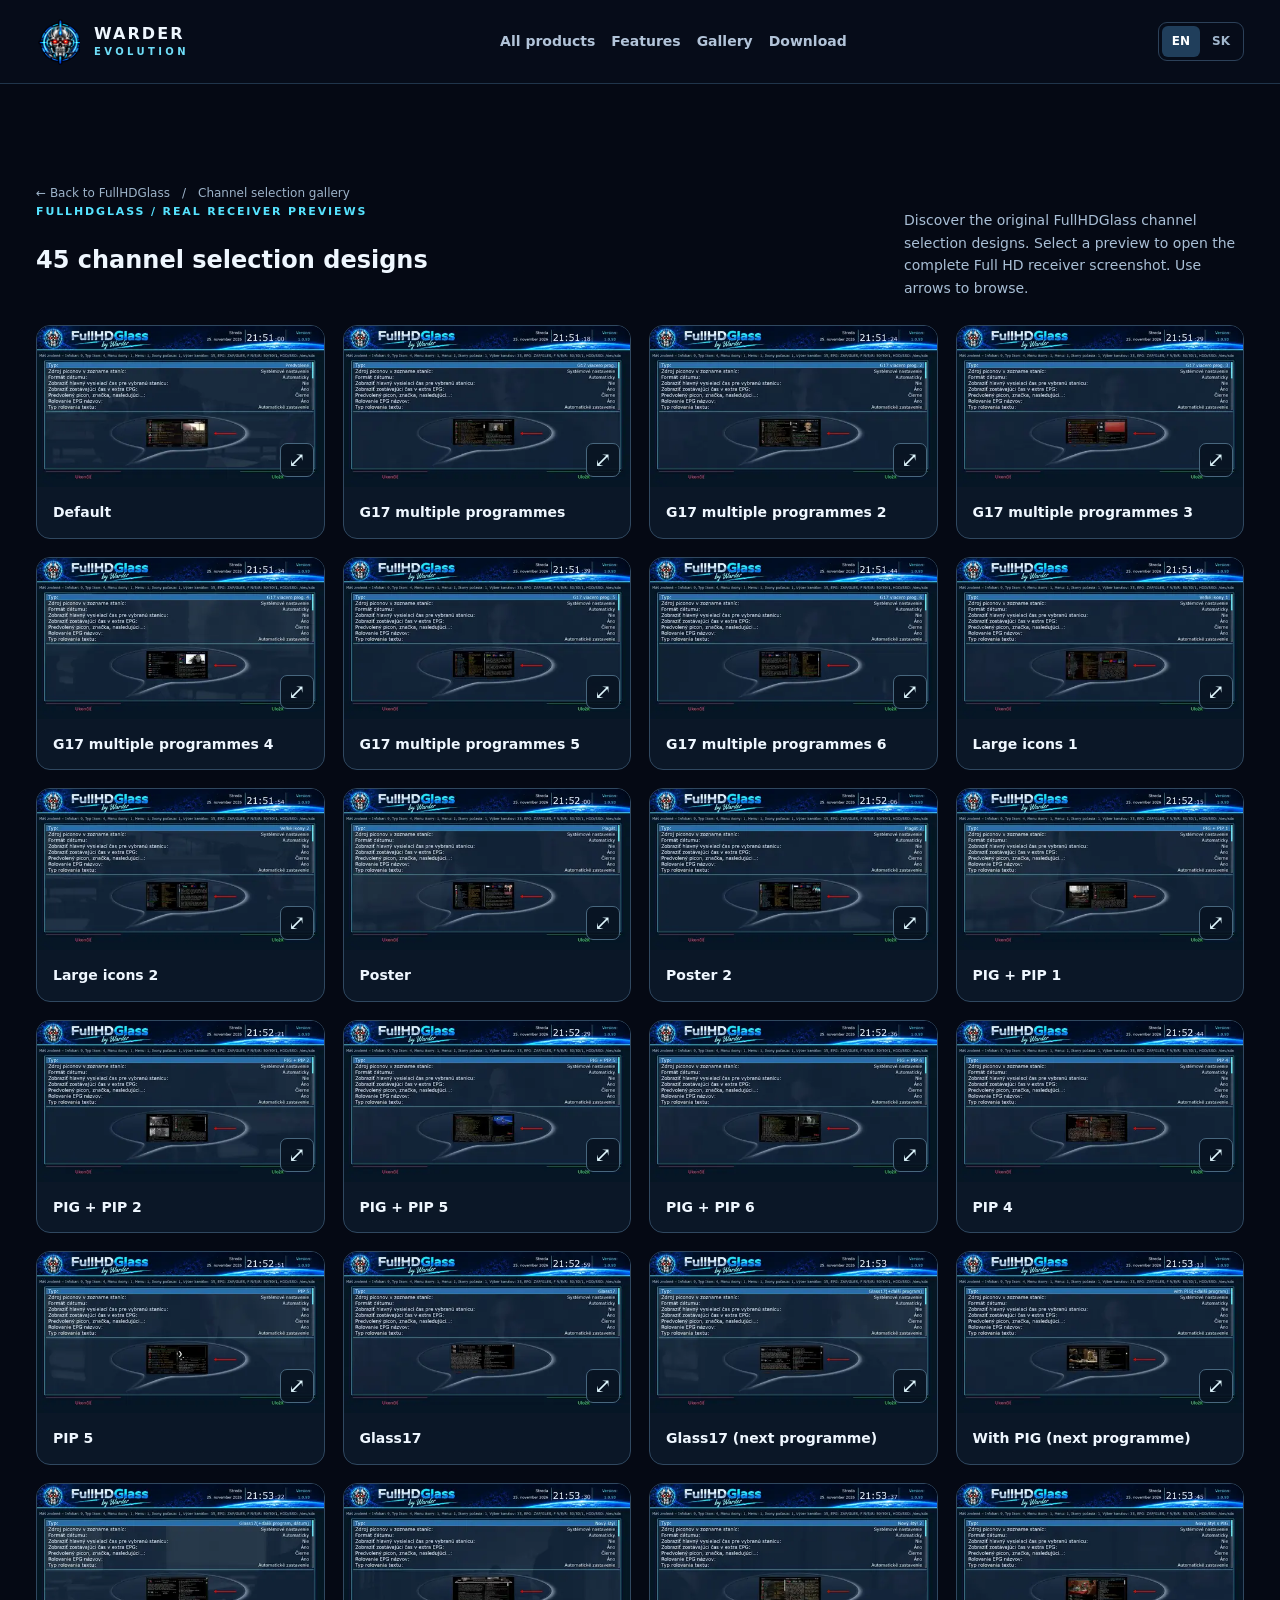
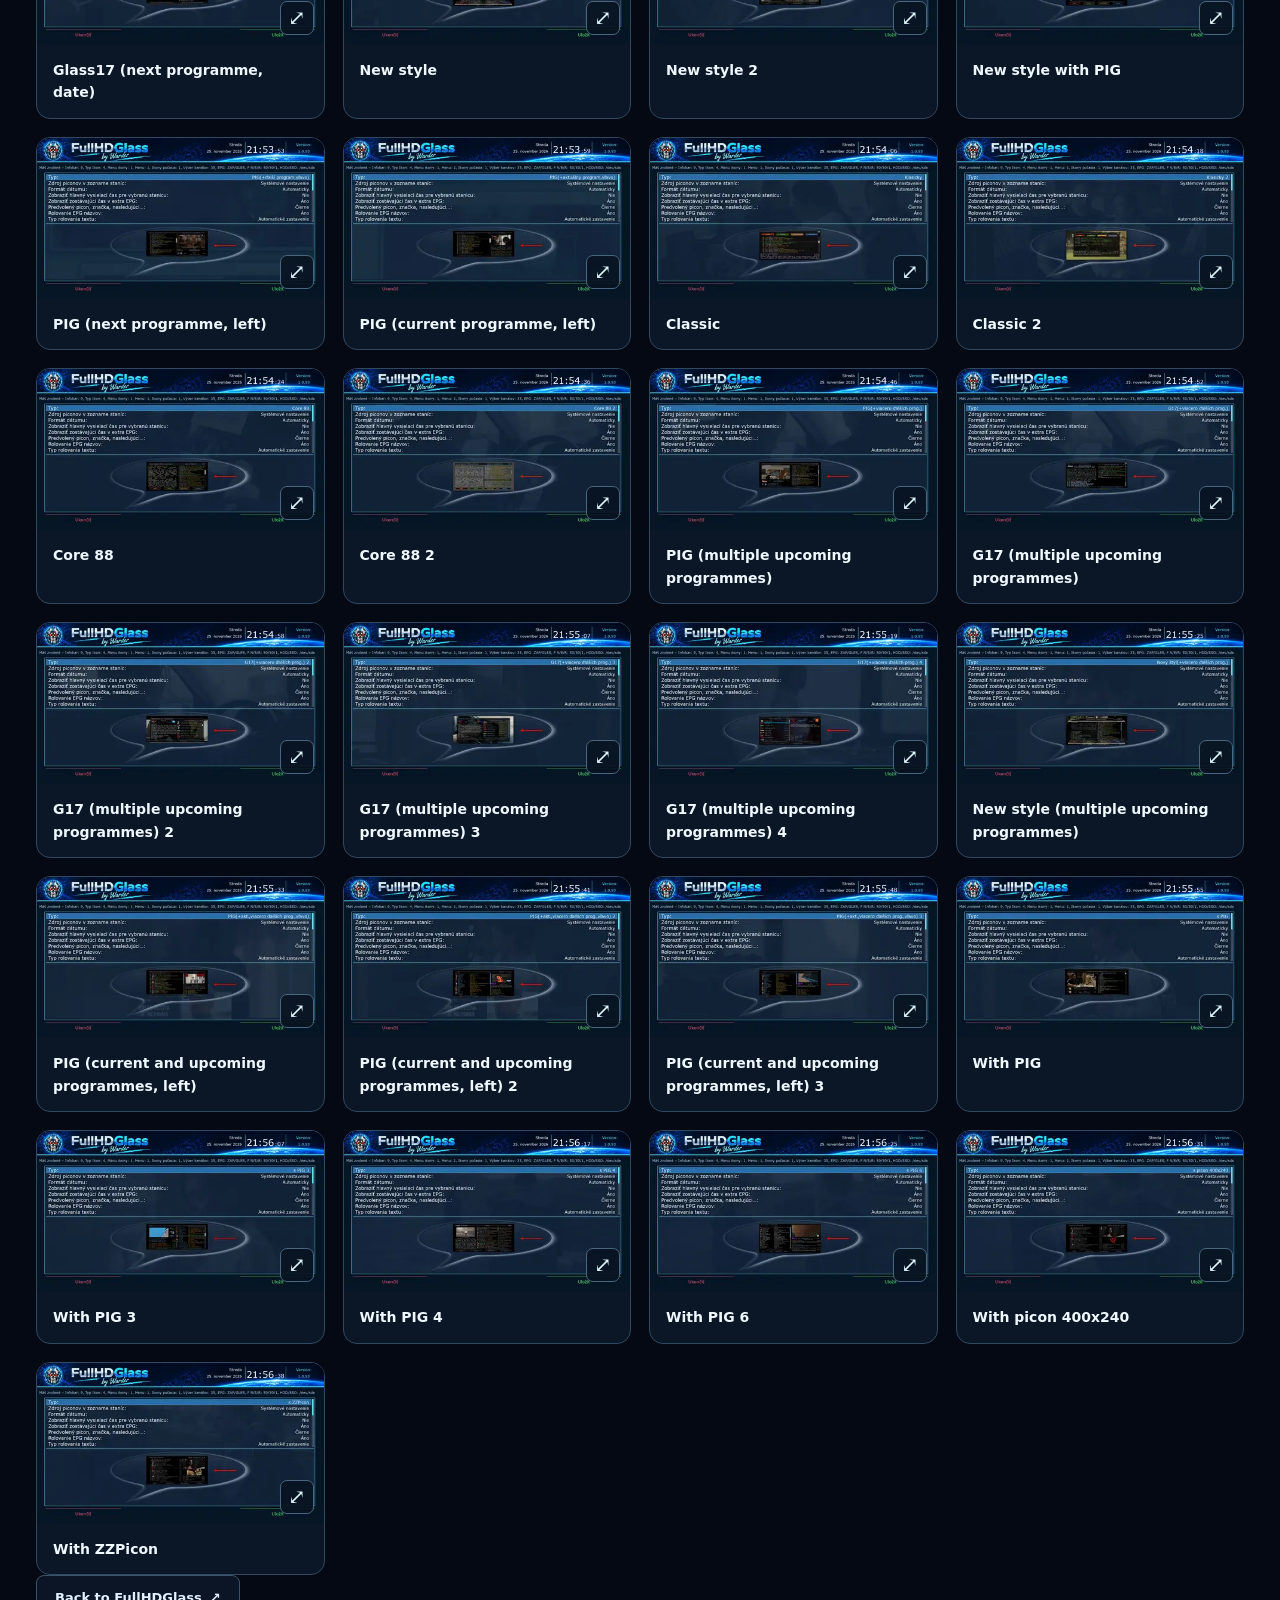
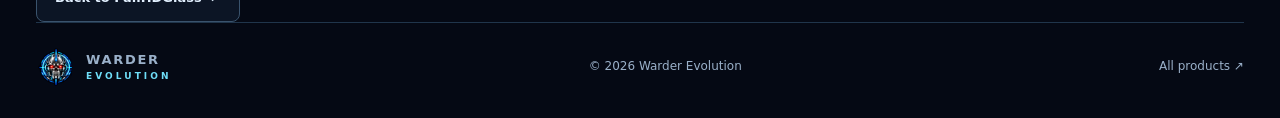
==== docs/fullhdglass-channel-selection.html @ d4b4e327 "Show 45 verified FullHDGlass channel selection designs" ====
<!doctype html>
<html lang="en" data-language="en"><head><meta charset="utf-8"><meta name="viewport" content="width=device-width,initial-scale=1"><meta name="theme-color" content="#040813"><title>FullHDGlass Channel Selection Gallery — Warder Evolution</title><meta name="description" content="Explore 45 genuine FullHDGlass channel selection previews from an Enigma2 receiver."><meta property="og:title" content="FullHDGlass Channel Selection Gallery — Warder Evolution"><meta property="og:description" content="45 authentic FullHDGlass channel selection previews."><meta property="og:url" content="https://warder-evolution.eu/fullhdglass-channel-selection.html"><link rel="canonical" href="https://warder-evolution.eu/fullhdglass-channel-selection.html"><link rel="icon" href="portal-art/skull.png"><link rel="stylesheet" href="portal.css"><script src="portal.js" defer></script></head>
<body class="product-detail detail-glass" style="--detail-accent:#56e3ff;--detail-aura:#144d80"><a href="#main" class="skip"><span class="en" lang="en">Skip to content</span><span class="sk" lang="sk">Preskočiť na obsah</span></a><header><nav class="shell nav" aria-label="Main navigation"><a class="brand" href="index.html"><img src="portal-art/skull.png" width="46" height="46" alt=""><span>WARDER<b>EVOLUTION</b></span></a><div class="nav-links"><a href="index.html#products"><span class="en" lang="en">All products</span><span class="sk" lang="sk">Všetky produkty</span></a><a href="fullhdglass.html#features"><span class="en" lang="en">Features</span><span class="sk" lang="sk">Funkcie</span></a><a href="fullhdglass.html#screenshots"><span class="en" lang="en">Gallery</span><span class="sk" lang="sk">Galéria</span></a><a href="fullhdglass.html#download"><span class="en" lang="en">Download</span><span class="sk" lang="sk">Stiahnutie</span></a></div><div class="languages" role="group" aria-label="Language"><button data-lang="en" aria-pressed="true">EN</button><button data-lang="sk" aria-pressed="false">SK</button></div></nav></header>
<main id="main"><section class="shell detail-section screenshot-section" id="channel-selection"><div class="crumb"><a href="fullhdglass.html#screenshots">← <span class="en" lang="en">Back to FullHDGlass</span><span class="sk" lang="sk">Späť na FullHDGlass</span></a><span> / </span><span class="en" lang="en">Channel selection gallery</span><span class="sk" lang="sk">Galéria výberu kanálov</span></div><div class="section-heading"><div><div class="eyebrow"><span class="en" lang="en">FULLHDGLASS / REAL RECEIVER PREVIEWS</span><span class="sk" lang="sk">FULLHDGLASS / SKUTOČNÉ UKÁŽKY Z PRIJÍMAČA</span></div><h1><span class="en" lang="en">45 channel selection designs</span><span class="sk" lang="sk">45 variantov výberu kanálov</span></h1></div><p><span class="en" lang="en">Discover the original FullHDGlass channel selection designs. Select a preview to open the complete Full HD receiver screenshot. Use arrows to browse.</span><span class="sk" lang="sk">Objavte originálne varianty výberu kanálov FullHDGlass. Kliknutím na náhľad otvoríte celú Full HD snímku prijímača. Medzi snímkami sa pohybujte šípkami.</span></p></div><div class="screenshot-grid variant-grid">
<figure><a href="screenshots/channel-selection/01-full.webp" data-caption-en="Default" data-caption-sk="Predvolené"><img src="screenshots/channel-selection/01-thumb.webp" width="480" height="270" loading="lazy" decoding="async" alt="Default / Predvolené"><span class="shot-zoom" aria-hidden="true">⤢</span></a><figcaption><span class="en" lang="en">Default</span><span class="sk" lang="sk">Predvolené</span></figcaption></figure>
<figure><a href="screenshots/channel-selection/02-full.webp" data-caption-en="G17 multiple programmes" data-caption-sk="G17 viacero prog."><img src="screenshots/channel-selection/02-thumb.webp" width="480" height="270" loading="lazy" decoding="async" alt="G17 multiple programmes / G17 viacero prog."><span class="shot-zoom" aria-hidden="true">⤢</span></a><figcaption><span class="en" lang="en">G17 multiple programmes</span><span class="sk" lang="sk">G17 viacero prog.</span></figcaption></figure>
<figure><a href="screenshots/channel-selection/03-full.webp" data-caption-en="G17 multiple programmes 2" data-caption-sk="G17 viacero prog. 2"><img src="screenshots/channel-selection/03-thumb.webp" width="480" height="270" loading="lazy" decoding="async" alt="G17 multiple programmes 2 / G17 viacero prog. 2"><span class="shot-zoom" aria-hidden="true">⤢</span></a><figcaption><span class="en" lang="en">G17 multiple programmes 2</span><span class="sk" lang="sk">G17 viacero prog. 2</span></figcaption></figure>
<figure><a href="screenshots/channel-selection/04-full.webp" data-caption-en="G17 multiple programmes 3" data-caption-sk="G17 viacero prog. 3"><img src="screenshots/channel-selection/04-thumb.webp" width="480" height="270" loading="lazy" decoding="async" alt="G17 multiple programmes 3 / G17 viacero prog. 3"><span class="shot-zoom" aria-hidden="true">⤢</span></a><figcaption><span class="en" lang="en">G17 multiple programmes 3</span><span class="sk" lang="sk">G17 viacero prog. 3</span></figcaption></figure>
<figure><a href="screenshots/channel-selection/05-full.webp" data-caption-en="G17 multiple programmes 4" data-caption-sk="G17 viacero prog. 4"><img src="screenshots/channel-selection/05-thumb.webp" width="480" height="270" loading="lazy" decoding="async" alt="G17 multiple programmes 4 / G17 viacero prog. 4"><span class="shot-zoom" aria-hidden="true">⤢</span></a><figcaption><span class="en" lang="en">G17 multiple programmes 4</span><span class="sk" lang="sk">G17 viacero prog. 4</span></figcaption></figure>
<figure><a href="screenshots/channel-selection/06-full.webp" data-caption-en="G17 multiple programmes 5" data-caption-sk="G17 viacero prog. 5"><img src="screenshots/channel-selection/06-thumb.webp" width="480" height="270" loading="lazy" decoding="async" alt="G17 multiple programmes 5 / G17 viacero prog. 5"><span class="shot-zoom" aria-hidden="true">⤢</span></a><figcaption><span class="en" lang="en">G17 multiple programmes 5</span><span class="sk" lang="sk">G17 viacero prog. 5</span></figcaption></figure>
<figure><a href="screenshots/channel-selection/07-full.webp" data-caption-en="G17 multiple programmes 6" data-caption-sk="G17 viacero prog. 6"><img src="screenshots/channel-selection/07-thumb.webp" width="480" height="270" loading="lazy" decoding="async" alt="G17 multiple programmes 6 / G17 viacero prog. 6"><span class="shot-zoom" aria-hidden="true">⤢</span></a><figcaption><span class="en" lang="en">G17 multiple programmes 6</span><span class="sk" lang="sk">G17 viacero prog. 6</span></figcaption></figure>
<figure><a href="screenshots/channel-selection/08-full.webp" data-caption-en="Large icons 1" data-caption-sk="Veľké ikony 1"><img src="screenshots/channel-selection/08-thumb.webp" width="480" height="270" loading="lazy" decoding="async" alt="Large icons 1 / Veľké ikony 1"><span class="shot-zoom" aria-hidden="true">⤢</span></a><figcaption><span class="en" lang="en">Large icons 1</span><span class="sk" lang="sk">Veľké ikony 1</span></figcaption></figure>
<figure><a href="screenshots/channel-selection/09-full.webp" data-caption-en="Large icons 2" data-caption-sk="Veľké ikony 2"><img src="screenshots/channel-selection/09-thumb.webp" width="480" height="270" loading="lazy" decoding="async" alt="Large icons 2 / Veľké ikony 2"><span class="shot-zoom" aria-hidden="true">⤢</span></a><figcaption><span class="en" lang="en">Large icons 2</span><span class="sk" lang="sk">Veľké ikony 2</span></figcaption></figure>
<figure><a href="screenshots/channel-selection/10-full.webp" data-caption-en="Poster" data-caption-sk="Plagát"><img src="screenshots/channel-selection/10-thumb.webp" width="480" height="270" loading="lazy" decoding="async" alt="Poster / Plagát"><span class="shot-zoom" aria-hidden="true">⤢</span></a><figcaption><span class="en" lang="en">Poster</span><span class="sk" lang="sk">Plagát</span></figcaption></figure>
<figure><a href="screenshots/channel-selection/11-full.webp" data-caption-en="Poster 2" data-caption-sk="Plagát 2"><img src="screenshots/channel-selection/11-thumb.webp" width="480" height="270" loading="lazy" decoding="async" alt="Poster 2 / Plagát 2"><span class="shot-zoom" aria-hidden="true">⤢</span></a><figcaption><span class="en" lang="en">Poster 2</span><span class="sk" lang="sk">Plagát 2</span></figcaption></figure>
<figure><a href="screenshots/channel-selection/12-full.webp" data-caption-en="PIG + PIP 1" data-caption-sk="PIG + PIP 1"><img src="screenshots/channel-selection/12-thumb.webp" width="480" height="270" loading="lazy" decoding="async" alt="PIG + PIP 1 / PIG + PIP 1"><span class="shot-zoom" aria-hidden="true">⤢</span></a><figcaption><span class="en" lang="en">PIG + PIP 1</span><span class="sk" lang="sk">PIG + PIP 1</span></figcaption></figure>
<figure><a href="screenshots/channel-selection/13-full.webp" data-caption-en="PIG + PIP 2" data-caption-sk="PIG + PIP 2"><img src="screenshots/channel-selection/13-thumb.webp" width="480" height="270" loading="lazy" decoding="async" alt="PIG + PIP 2 / PIG + PIP 2"><span class="shot-zoom" aria-hidden="true">⤢</span></a><figcaption><span class="en" lang="en">PIG + PIP 2</span><span class="sk" lang="sk">PIG + PIP 2</span></figcaption></figure>
<figure><a href="screenshots/channel-selection/14-full.webp" data-caption-en="PIG + PIP 5" data-caption-sk="PIG + PIP 5"><img src="screenshots/channel-selection/14-thumb.webp" width="480" height="270" loading="lazy" decoding="async" alt="PIG + PIP 5 / PIG + PIP 5"><span class="shot-zoom" aria-hidden="true">⤢</span></a><figcaption><span class="en" lang="en">PIG + PIP 5</span><span class="sk" lang="sk">PIG + PIP 5</span></figcaption></figure>
<figure><a href="screenshots/channel-selection/15-full.webp" data-caption-en="PIG + PIP 6" data-caption-sk="PIG + PIP 6"><img src="screenshots/channel-selection/15-thumb.webp" width="480" height="270" loading="lazy" decoding="async" alt="PIG + PIP 6 / PIG + PIP 6"><span class="shot-zoom" aria-hidden="true">⤢</span></a><figcaption><span class="en" lang="en">PIG + PIP 6</span><span class="sk" lang="sk">PIG + PIP 6</span></figcaption></figure>
<figure><a href="screenshots/channel-selection/16-full.webp" data-caption-en="PIP 4" data-caption-sk="PIP 4"><img src="screenshots/channel-selection/16-thumb.webp" width="480" height="270" loading="lazy" decoding="async" alt="PIP 4 / PIP 4"><span class="shot-zoom" aria-hidden="true">⤢</span></a><figcaption><span class="en" lang="en">PIP 4</span><span class="sk" lang="sk">PIP 4</span></figcaption></figure>
<figure><a href="screenshots/channel-selection/17-full.webp" data-caption-en="PIP 5" data-caption-sk="PIP 5"><img src="screenshots/channel-selection/17-thumb.webp" width="480" height="270" loading="lazy" decoding="async" alt="PIP 5 / PIP 5"><span class="shot-zoom" aria-hidden="true">⤢</span></a><figcaption><span class="en" lang="en">PIP 5</span><span class="sk" lang="sk">PIP 5</span></figcaption></figure>
<figure><a href="screenshots/channel-selection/18-full.webp" data-caption-en="Glass17" data-caption-sk="Glass17"><img src="screenshots/channel-selection/18-thumb.webp" width="480" height="270" loading="lazy" decoding="async" alt="Glass17 / Glass17"><span class="shot-zoom" aria-hidden="true">⤢</span></a><figcaption><span class="en" lang="en">Glass17</span><span class="sk" lang="sk">Glass17</span></figcaption></figure>
<figure><a href="screenshots/channel-selection/19-full.webp" data-caption-en="Glass17 (next programme)" data-caption-sk="Glass17(+ďalší program)"><img src="screenshots/channel-selection/19-thumb.webp" width="480" height="270" loading="lazy" decoding="async" alt="Glass17 (next programme) / Glass17(+ďalší program)"><span class="shot-zoom" aria-hidden="true">⤢</span></a><figcaption><span class="en" lang="en">Glass17 (next programme)</span><span class="sk" lang="sk">Glass17(+ďalší program)</span></figcaption></figure>
<figure><a href="screenshots/channel-selection/20-full.webp" data-caption-en="With PIG (next programme)" data-caption-sk="with PIG(+ďalší program)"><img src="screenshots/channel-selection/20-thumb.webp" width="480" height="270" loading="lazy" decoding="async" alt="With PIG (next programme) / with PIG(+ďalší program)"><span class="shot-zoom" aria-hidden="true">⤢</span></a><figcaption><span class="en" lang="en">With PIG (next programme)</span><span class="sk" lang="sk">with PIG(+ďalší program)</span></figcaption></figure>
<figure><a href="screenshots/channel-selection/21-full.webp" data-caption-en="Glass17 (next programme, date)" data-caption-sk="Glass17(+ďalší program, dátum)"><img src="screenshots/channel-selection/21-thumb.webp" width="480" height="270" loading="lazy" decoding="async" alt="Glass17 (next programme, date) / Glass17(+ďalší program, dátum)"><span class="shot-zoom" aria-hidden="true">⤢</span></a><figcaption><span class="en" lang="en">Glass17 (next programme, date)</span><span class="sk" lang="sk">Glass17(+ďalší program, dátum)</span></figcaption></figure>
<figure><a href="screenshots/channel-selection/22-full.webp" data-caption-en="New style" data-caption-sk="Nový štýl"><img src="screenshots/channel-selection/22-thumb.webp" width="480" height="270" loading="lazy" decoding="async" alt="New style / Nový štýl"><span class="shot-zoom" aria-hidden="true">⤢</span></a><figcaption><span class="en" lang="en">New style</span><span class="sk" lang="sk">Nový štýl</span></figcaption></figure>
<figure><a href="screenshots/channel-selection/23-full.webp" data-caption-en="New style 2" data-caption-sk="Nový štýl 2"><img src="screenshots/channel-selection/23-thumb.webp" width="480" height="270" loading="lazy" decoding="async" alt="New style 2 / Nový štýl 2"><span class="shot-zoom" aria-hidden="true">⤢</span></a><figcaption><span class="en" lang="en">New style 2</span><span class="sk" lang="sk">Nový štýl 2</span></figcaption></figure>
<figure><a href="screenshots/channel-selection/24-full.webp" data-caption-en="New style with PIG" data-caption-sk="Nový štýl s PIG"><img src="screenshots/channel-selection/24-thumb.webp" width="480" height="270" loading="lazy" decoding="async" alt="New style with PIG / Nový štýl s PIG"><span class="shot-zoom" aria-hidden="true">⤢</span></a><figcaption><span class="en" lang="en">New style with PIG</span><span class="sk" lang="sk">Nový štýl s PIG</span></figcaption></figure>
<figure><a href="screenshots/channel-selection/25-full.webp" data-caption-en="PIG (next programme, left)" data-caption-sk="PIG(+ďalší program,vľavo)"><img src="screenshots/channel-selection/25-thumb.webp" width="480" height="270" loading="lazy" decoding="async" alt="PIG (next programme, left) / PIG(+ďalší program,vľavo)"><span class="shot-zoom" aria-hidden="true">⤢</span></a><figcaption><span class="en" lang="en">PIG (next programme, left)</span><span class="sk" lang="sk">PIG(+ďalší program,vľavo)</span></figcaption></figure>
<figure><a href="screenshots/channel-selection/26-full.webp" data-caption-en="PIG (current programme, left)" data-caption-sk="PIG(+aktuálny program,vľavo)"><img src="screenshots/channel-selection/26-thumb.webp" width="480" height="270" loading="lazy" decoding="async" alt="PIG (current programme, left) / PIG(+aktuálny program,vľavo)"><span class="shot-zoom" aria-hidden="true">⤢</span></a><figcaption><span class="en" lang="en">PIG (current programme, left)</span><span class="sk" lang="sk">PIG(+aktuálny program,vľavo)</span></figcaption></figure>
<figure><a href="screenshots/channel-selection/27-full.webp" data-caption-en="Classic" data-caption-sk="Klasicky"><img src="screenshots/channel-selection/27-thumb.webp" width="480" height="270" loading="lazy" decoding="async" alt="Classic / Klasicky"><span class="shot-zoom" aria-hidden="true">⤢</span></a><figcaption><span class="en" lang="en">Classic</span><span class="sk" lang="sk">Klasicky</span></figcaption></figure>
<figure><a href="screenshots/channel-selection/28-full.webp" data-caption-en="Classic 2" data-caption-sk="Klasicky 2"><img src="screenshots/channel-selection/28-thumb.webp" width="480" height="270" loading="lazy" decoding="async" alt="Classic 2 / Klasicky 2"><span class="shot-zoom" aria-hidden="true">⤢</span></a><figcaption><span class="en" lang="en">Classic 2</span><span class="sk" lang="sk">Klasicky 2</span></figcaption></figure>
<figure><a href="screenshots/channel-selection/29-full.webp" data-caption-en="Core 88" data-caption-sk="Core 88"><img src="screenshots/channel-selection/29-thumb.webp" width="480" height="270" loading="lazy" decoding="async" alt="Core 88 / Core 88"><span class="shot-zoom" aria-hidden="true">⤢</span></a><figcaption><span class="en" lang="en">Core 88</span><span class="sk" lang="sk">Core 88</span></figcaption></figure>
<figure><a href="screenshots/channel-selection/30-full.webp" data-caption-en="Core 88 2" data-caption-sk="Core 88 2"><img src="screenshots/channel-selection/30-thumb.webp" width="480" height="270" loading="lazy" decoding="async" alt="Core 88 2 / Core 88 2"><span class="shot-zoom" aria-hidden="true">⤢</span></a><figcaption><span class="en" lang="en">Core 88 2</span><span class="sk" lang="sk">Core 88 2</span></figcaption></figure>
<figure><a href="screenshots/channel-selection/31-full.webp" data-caption-en="PIG (multiple upcoming programmes)" data-caption-sk="PIG(+viacero ďalších prog.)"><img src="screenshots/channel-selection/31-thumb.webp" width="480" height="270" loading="lazy" decoding="async" alt="PIG (multiple upcoming programmes) / PIG(+viacero ďalších prog.)"><span class="shot-zoom" aria-hidden="true">⤢</span></a><figcaption><span class="en" lang="en">PIG (multiple upcoming programmes)</span><span class="sk" lang="sk">PIG(+viacero ďalších prog.)</span></figcaption></figure>
<figure><a href="screenshots/channel-selection/32-full.webp" data-caption-en="G17 (multiple upcoming programmes)" data-caption-sk="G17(+viacero ďalších prog.)"><img src="screenshots/channel-selection/32-thumb.webp" width="480" height="270" loading="lazy" decoding="async" alt="G17 (multiple upcoming programmes) / G17(+viacero ďalších prog.)"><span class="shot-zoom" aria-hidden="true">⤢</span></a><figcaption><span class="en" lang="en">G17 (multiple upcoming programmes)</span><span class="sk" lang="sk">G17(+viacero ďalších prog.)</span></figcaption></figure>
<figure><a href="screenshots/channel-selection/33-full.webp" data-caption-en="G17 (multiple upcoming programmes) 2" data-caption-sk="G17(+viacero ďalších prog.) 2"><img src="screenshots/channel-selection/33-thumb.webp" width="480" height="270" loading="lazy" decoding="async" alt="G17 (multiple upcoming programmes) 2 / G17(+viacero ďalších prog.) 2"><span class="shot-zoom" aria-hidden="true">⤢</span></a><figcaption><span class="en" lang="en">G17 (multiple upcoming programmes) 2</span><span class="sk" lang="sk">G17(+viacero ďalších prog.) 2</span></figcaption></figure>
<figure><a href="screenshots/channel-selection/34-full.webp" data-caption-en="G17 (multiple upcoming programmes) 3" data-caption-sk="G17(+viacero ďalších prog.) 3"><img src="screenshots/channel-selection/34-thumb.webp" width="480" height="270" loading="lazy" decoding="async" alt="G17 (multiple upcoming programmes) 3 / G17(+viacero ďalších prog.) 3"><span class="shot-zoom" aria-hidden="true">⤢</span></a><figcaption><span class="en" lang="en">G17 (multiple upcoming programmes) 3</span><span class="sk" lang="sk">G17(+viacero ďalších prog.) 3</span></figcaption></figure>
<figure><a href="screenshots/channel-selection/35-full.webp" data-caption-en="G17 (multiple upcoming programmes) 4" data-caption-sk="G17(+viacero ďalších prog.) 4"><img src="screenshots/channel-selection/35-thumb.webp" width="480" height="270" loading="lazy" decoding="async" alt="G17 (multiple upcoming programmes) 4 / G17(+viacero ďalších prog.) 4"><span class="shot-zoom" aria-hidden="true">⤢</span></a><figcaption><span class="en" lang="en">G17 (multiple upcoming programmes) 4</span><span class="sk" lang="sk">G17(+viacero ďalších prog.) 4</span></figcaption></figure>
<figure><a href="screenshots/channel-selection/36-full.webp" data-caption-en="New style (multiple upcoming programmes)" data-caption-sk="Nový štýl(+viacero ďalších prog.)"><img src="screenshots/channel-selection/36-thumb.webp" width="480" height="270" loading="lazy" decoding="async" alt="New style (multiple upcoming programmes) / Nový štýl(+viacero ďalších prog.)"><span class="shot-zoom" aria-hidden="true">⤢</span></a><figcaption><span class="en" lang="en">New style (multiple upcoming programmes)</span><span class="sk" lang="sk">Nový štýl(+viacero ďalších prog.)</span></figcaption></figure>
<figure><a href="screenshots/channel-selection/37-full.webp" data-caption-en="PIG (current and upcoming programmes, left)" data-caption-sk="PIG(+akt.,viacero ďalších prog.,vľavo)"><img src="screenshots/channel-selection/37-thumb.webp" width="480" height="270" loading="lazy" decoding="async" alt="PIG (current and upcoming programmes, left) / PIG(+akt.,viacero ďalších prog.,vľavo)"><span class="shot-zoom" aria-hidden="true">⤢</span></a><figcaption><span class="en" lang="en">PIG (current and upcoming programmes, left)</span><span class="sk" lang="sk">PIG(+akt.,viacero ďalších prog.,vľavo)</span></figcaption></figure>
<figure><a href="screenshots/channel-selection/38-full.webp" data-caption-en="PIG (current and upcoming programmes, left) 2" data-caption-sk="PIG(+akt.,viacero ďalších prog.,vľavo) 2"><img src="screenshots/channel-selection/38-thumb.webp" width="480" height="270" loading="lazy" decoding="async" alt="PIG (current and upcoming programmes, left) 2 / PIG(+akt.,viacero ďalších prog.,vľavo) 2"><span class="shot-zoom" aria-hidden="true">⤢</span></a><figcaption><span class="en" lang="en">PIG (current and upcoming programmes, left) 2</span><span class="sk" lang="sk">PIG(+akt.,viacero ďalších prog.,vľavo) 2</span></figcaption></figure>
<figure><a href="screenshots/channel-selection/39-full.webp" data-caption-en="PIG (current and upcoming programmes, left) 3" data-caption-sk="PIG(+akt.,viacero ďalších prog.,vľavo) 3"><img src="screenshots/channel-selection/39-thumb.webp" width="480" height="270" loading="lazy" decoding="async" alt="PIG (current and upcoming programmes, left) 3 / PIG(+akt.,viacero ďalších prog.,vľavo) 3"><span class="shot-zoom" aria-hidden="true">⤢</span></a><figcaption><span class="en" lang="en">PIG (current and upcoming programmes, left) 3</span><span class="sk" lang="sk">PIG(+akt.,viacero ďalších prog.,vľavo) 3</span></figcaption></figure>
<figure><a href="screenshots/channel-selection/40-full.webp" data-caption-en="With PIG" data-caption-sk="s PIG"><img src="screenshots/channel-selection/40-thumb.webp" width="480" height="270" loading="lazy" decoding="async" alt="With PIG / s PIG"><span class="shot-zoom" aria-hidden="true">⤢</span></a><figcaption><span class="en" lang="en">With PIG</span><span class="sk" lang="sk">s PIG</span></figcaption></figure>
<figure><a href="screenshots/channel-selection/42-full.webp" data-caption-en="With PIG 3" data-caption-sk="s PIG 3"><img src="screenshots/channel-selection/42-thumb.webp" width="480" height="270" loading="lazy" decoding="async" alt="With PIG 3 / s PIG 3"><span class="shot-zoom" aria-hidden="true">⤢</span></a><figcaption><span class="en" lang="en">With PIG 3</span><span class="sk" lang="sk">s PIG 3</span></figcaption></figure>
<figure><a href="screenshots/channel-selection/43-full.webp" data-caption-en="With PIG 4" data-caption-sk="s PIG 4"><img src="screenshots/channel-selection/43-thumb.webp" width="480" height="270" loading="lazy" decoding="async" alt="With PIG 4 / s PIG 4"><span class="shot-zoom" aria-hidden="true">⤢</span></a><figcaption><span class="en" lang="en">With PIG 4</span><span class="sk" lang="sk">s PIG 4</span></figcaption></figure>
<figure><a href="screenshots/channel-selection/44-full.webp" data-caption-en="With PIG 6" data-caption-sk="s PIG 6"><img src="screenshots/channel-selection/44-thumb.webp" width="480" height="270" loading="lazy" decoding="async" alt="With PIG 6 / s PIG 6"><span class="shot-zoom" aria-hidden="true">⤢</span></a><figcaption><span class="en" lang="en">With PIG 6</span><span class="sk" lang="sk">s PIG 6</span></figcaption></figure>
<figure><a href="screenshots/channel-selection/45-full.webp" data-caption-en="With picon 400x240" data-caption-sk="s picon 400x240"><img src="screenshots/channel-selection/45-thumb.webp" width="480" height="270" loading="lazy" decoding="async" alt="With picon 400x240 / s picon 400x240"><span class="shot-zoom" aria-hidden="true">⤢</span></a><figcaption><span class="en" lang="en">With picon 400x240</span><span class="sk" lang="sk">s picon 400x240</span></figcaption></figure>
<figure><a href="screenshots/channel-selection/46-full.webp" data-caption-en="With ZZPicon" data-caption-sk="s ZZPicon"><img src="screenshots/channel-selection/46-thumb.webp" width="480" height="270" loading="lazy" decoding="async" alt="With ZZPicon / s ZZPicon"><span class="shot-zoom" aria-hidden="true">⤢</span></a><figcaption><span class="en" lang="en">With ZZPicon</span><span class="sk" lang="sk">s ZZPicon</span></figcaption></figure>
</div><div class="actions"><a class="btn ghost" href="fullhdglass.html#screenshots"><span class="en" lang="en">Back to FullHDGlass</span><span class="sk" lang="sk">Späť na FullHDGlass</span> ↗</a></div></section></main><footer class="shell footer"><a class="brand" href="index.html"><img src="portal-art/skull.png" width="46" height="46" alt=""><span>WARDER<b>EVOLUTION</b></span></a><span>© 2026 Warder Evolution</span><a href="index.html#products"><span class="en" lang="en">All products</span><span class="sk" lang="sk">Všetky produkty</span> ↗</a></footer></body></html>
---- docs/portal.css ----
:root{color-scheme:dark;--bg:#050914;--fg:#eff7ff;--muted:#a9bfd6;--line:#253d58;--cyan:#52e7ff;--max:1250px}*{box-sizing:border-box}html{scroll-behavior:smooth;scroll-padding-top:32px}html[data-language=en] .sk,html[data-language=sk] .en{display:none!important}body{margin:0;background:#050914;color:var(--fg);font-family:system-ui,-apple-system,"Segoe UI",sans-serif;line-height:1.6}a{text-decoration:none;color:inherit}button{font:inherit;cursor:pointer}a:focus-visible,button:focus-visible{outline:3px solid #7df3ff;outline-offset:5px}.shell{width:min(var(--max),calc(100% - 72px));margin:auto}.skip{position:absolute;top:-100px;left:15px;background:#7df3ff;color:#031225;padding:10px;z-index:20}.skip:focus{top:10px}header{border-bottom:1px solid #20354b;background:#060c19}.nav{height:83px;display:flex;align-items:center;justify-content:space-between;gap:22px}.brand{display:flex;align-items:center;gap:12px;font-size:16px;font-weight:900;letter-spacing:.13em;line-height:1.07;white-space:nowrap}.brand img{width:46px;height:46px;object-fit:contain;border-radius:50%}.brand b{display:block;font-size:10px;letter-spacing:.34em;color:#6fdef8;margin-top:5px}.nav-links{display:flex;gap:30px;align-items:center;color:#b2c4d9;font-size:14px;font-weight:650}.nav-links a:hover,.details a:hover{color:var(--cyan)}.languages{border:1px solid #2c4159;display:flex;padding:3px;border-radius:9px;gap:2px}.languages button{border:0;background:transparent;color:#a0b6cc;padding:6px 10px;font-weight:750;font-size:12px;border-radius:6px}.languages button[aria-pressed=true]{color:white;background:#203e5b}.hero{position:relative;overflow:hidden;isolation:isolate;background:radial-gradient(ellipse at 77% 42%,#104268 0%,#0a1d33 31%,#050914 70%)}.hero:before{content:"";position:absolute;inset:0;z-index:-1;opacity:.45;background-image:radial-gradient(circle,#b3eeff 0 1px,transparent 1.7px),radial-gradient(circle,#3bb4ff 0 1px,transparent 1.5px),linear-gradient(110deg,transparent 47%,#2aa4ff18 49%,transparent 52%);background-size:103px 113px,157px 167px,100% 100%;background-position:25px 10px,71px 61px,0 0;mask-image:linear-gradient(90deg,transparent,#000)}.hero-inner{min-height:620px;display:grid;grid-template-columns:1.13fr .87fr;align-items:center;gap:32px;padding-block:65px 90px}.eyebrow{font-size:11px;letter-spacing:.17em;color:#9ec6df;font-weight:800;display:flex;align-items:center;gap:9px}.eyebrow i,.status i{display:inline-block;background:#68f5e1;width:8px;height:8px;border-radius:50%;box-shadow:0 0 16px #68f5e1}.hero h1{font-size:clamp(3.2rem,7.3vw,7.1rem);font-weight:950;line-height:.96;letter-spacing:-.075em;margin:25px 0;background:linear-gradient(#fff 8%,#afc9df 40%,#f8fdff 54%,#7d95af 85%);color:#e7f1ff;background-clip:text;-webkit-background-clip:text;-webkit-text-fill-color:transparent}.hero h1 span{background:linear-gradient(110deg,#f0fdff 0%,#5eeaff 30%,#389dff 65%,#a0dfff 100%);background-clip:text;-webkit-background-clip:text;-webkit-text-fill-color:transparent}.hero h2{font-size:clamp(1.35rem,2.8vw,2.35rem);letter-spacing:-.04em;line-height:1.15;margin:0 0 18px;font-weight:650}.hero p{color:#b6cce1;max-width:53ch;font-size:clamp(1rem,1.6vw,1.18rem);margin:0 0 28px}.actions{display:flex;flex-wrap:wrap;gap:9px;align-items:center}.btn{display:inline-flex;align-items:center;justify-content:center;gap:8px;padding:12px 18px;min-height:46px;border-radius:8px;font-size:13px;font-weight:780;border:1px solid transparent;transition:transform .2s,background .2s,box-shadow .2s}.btn:hover{transform:translateY(-2px)}.primary{color:#031320;background:linear-gradient(110deg,#9af9fa,#4cdfff 70%,#5bacff);box-shadow:0 0 24px #25bff329}.primary:hover{background:#b3fbff;box-shadow:0 0 30px #4ddfff55}.ghost{color:#e2f0ff;border-color:#3a536d;background:#14223780}.ghost:hover{background:#203e58}.hero-platforms{display:flex;align-items:center;gap:10px;color:#91afc9;font-size:11px;font-weight:800;letter-spacing:.1em;margin-top:25px}.hero-platforms span{width:4px;height:4px;background:#3acfff;border-radius:50%}.hero-visual{position:relative;aspect-ratio:1/1;isolation:isolate}.energy{position:absolute;inset:8%;border-radius:50%;background:radial-gradient(circle,#44bfff38,transparent 66%);filter:blur(8px)}.orbit{position:absolute;inset:3%;border:1px solid #49bfff65;border-radius:50%;box-shadow:0 0 38px #239cff22;animation:spin 32s linear infinite}.orbit.o1{border-top:2px solid #60e8ff;border-bottom:2px solid #48a8ff}.orbit.o2{inset:10%;border-style:dashed;animation-direction:reverse;animation-duration:45s}.orbit.o3{inset:0;border:1px solid #6fc7ff23;transform:scale(1.08);animation:none}.skull{position:absolute;left:50%;top:50%;transform:translate(-50%,-50%);width:83%;height:83%;object-fit:contain;filter:drop-shadow(0 0 23px #008cff80);mask-image:radial-gradient(ellipse at center,#000 57%,#000b 70%,transparent 91%)}.coord{position:absolute;color:#9cd4ef;font-size:10px;letter-spacing:.18em;font-weight:750}.c1{top:5%;left:0}.c2{top:5%;right:0}.c3{bottom:0;left:50%;transform:translateX(-50%);white-space:nowrap}.beam{position:absolute;width:100%;height:1px;top:51%;background:linear-gradient(90deg,transparent,#36bdff55,transparent);box-shadow:0 0 12px #28a4ff40;z-index:-1}@keyframes spin{to{transform:rotate(360deg)}}.stats{margin-top:-35px;position:relative;display:grid;grid-template-columns:.65fr 1fr 1.4fr;gap:1px;background:#2a4660;border:1px solid #2a4660;border-radius:14px;overflow:hidden;box-shadow:0 15px 45px #0005}.stats>div{background:linear-gradient(140deg,#12243a,#0a1424);padding:23px 28px;display:flex;flex-direction:column}.stats strong{font-size:clamp(1rem,2.4vw,1.75rem);letter-spacing:-.03em}.stats span{font-size:12px;color:var(--muted)}.catalog{padding-top:84px}.section-heading{display:flex;align-items:end;justify-content:space-between;gap:24px;margin-bottom:26px}.section-heading h2,.about h2{font-size:clamp(2rem,4.2vw,3.5rem);line-height:1.08;letter-spacing:-.06em;margin:9px 0 0}.section-heading p{color:var(--muted);font-size:14px;margin:0;max-width:260px}.products{display:grid;grid-template-columns:repeat(2,minmax(0,1fr));gap:22px}.product{--accent:#73dcff;--aura:#123c6b;display:flex;flex-direction:column;overflow:hidden;border:1px solid #2a415b;border-radius:17px;background:linear-gradient(145deg,#14243a,#0a1322);box-shadow:0 15px 34px #0004;transition:border-color .2s,transform .2s}.product:hover{border-color:var(--accent);transform:translateY(-3px)}.product.glass{grid-column:1/-1;display:grid;grid-template-columns:1.06fr 1fr}.product.picon{--accent:#84c7ff;--aura:#1c395e}.product.radio{--accent:#4ce8e1;--aura:#114a53}.product.youtube{--accent:#ff8c9e;--aura:#421e36}.product.gsu{--accent:#e6c394;--aura:#443b2f}.art{height:230px;position:relative;isolation:isolate;display:flex;align-items:center;justify-content:center;background:radial-gradient(ellipse,var(--aura),#060c17 80%);overflow:hidden;padding:32px 36px}.art:before{position:absolute;inset:0;z-index:-1;content:"";background:repeating-linear-gradient(90deg,transparent 0 39px,#bbddff09 40px),repeating-linear-gradient(0deg,transparent 0 39px,#bbddff09 40px);mask-image:radial-gradient(ellipse,#000,transparent 75%)}.art img{width:100%;height:100%;object-fit:contain;filter:drop-shadow(0 0 18px #36a7ff28)}.glass .art{height:100%;min-height:360px;padding:0}.glass .art img{object-fit:contain}.youtube .art{padding:0}.youtube .art img{position:absolute;left:3%;width:245%;height:auto;max-width:none;object-fit:contain;mask-image:linear-gradient(90deg,#000 0%,#000 37%,transparent 42%)}.number,.art-type{position:absolute;z-index:1;color:#a9c3db;background:#070e1dcc;font-size:10px;letter-spacing:.13em;font-weight:800;border:1px solid #354e66;padding:4px 8px;border-radius:5px}.number{left:14px;top:14px}.art-type{bottom:14px;right:14px}.product-copy{padding:27px 30px 30px;flex:1;display:flex;flex-direction:column;align-items:flex-start}.meta{display:flex;align-items:center;gap:12px}.ver{background:#263d56;color:#e9f4ff;font-weight:750;font-size:12px;padding:3px 8px;border-radius:5px}.status{color:#9fe7cf;font-size:10px;letter-spacing:.1em;font-weight:750}.status i{width:6px;height:6px;margin-right:4px;box-shadow:none}.product h3{font-size:clamp(1.9rem,3.4vw,2.8rem);letter-spacing:-.055em;line-height:1.04;margin:16px 0 15px}.product h3 small{display:block;color:#a9c0d9;font-weight:700;font-size:10px;letter-spacing:.19em;margin-top:7px}.product h4{font-size:17px;margin:0 0 8px;color:var(--accent)}.product p{color:#bdcce0;font-size:14px;margin:0 0 16px;max-width:55ch}.features{font-size:12px;color:#b5d3eb;margin-bottom:24px;padding-top:12px;border-top:1px solid #2d4359;width:100%;font-weight:650}.product .actions{margin-top:auto}.product .btn{padding:10px 13px}.details{display:flex;gap:17px;flex-wrap:wrap;color:#9ab6d0;font-size:12px;margin-top:15px}.snapshot{font-size:12px;color:#91a7bc;margin:18px 0 0}.about{margin-block:76px 55px;padding:34px 42px;display:grid;grid-template-columns:160px 1fr;align-items:center;gap:38px;background:radial-gradient(ellipse at 10% 50%,#123857,#0c1727 70%);border:1px solid #2a415b;border-radius:17px}.about-icon img{width:100%;max-height:185px;object-fit:contain;mask-image:radial-gradient(ellipse,#000 60%,transparent 90%)}.about p{font-size:15px;color:#b5c8dc;max-width:76ch;margin:15px 0 22px}.footer{border-top:1px solid #20354b;display:flex;align-items:center;justify-content:space-between;gap:18px;padding:25px 0 32px;color:#9ab0c9;font-size:12px}.footer .brand{font-size:13px}.footer .brand img{width:38px;height:38px}.footer .brand b{font-size:9px}@media(max-width:900px){.shell{width:calc(100% - 40px)}.hero-inner{min-height:0;gap:15px;padding-block:65px 70px}.hero h1{font-size:clamp(2.5rem,7.5vw,5.5rem)}.product-copy{padding:23px}.art{height:200px}.glass .art{min-height:300px}.stats>div{padding:18px 15px}.catalog{padding-top:64px}}@media(max-width:650px){.shell{width:calc(100% - 32px)}.nav{height:auto;min-height:75px;flex-wrap:wrap;gap:10px;padding:12px 0}.nav-links{order:3;width:100%;gap:22px;border-top:1px solid #20354b;padding-top:10px;font-size:12px}.brand{font-size:14px}.hero-inner{grid-template-columns:1fr;padding-block:40px 65px}.hero-copy{text-align:left}.hero h1{font-size:clamp(3rem,11vw,5rem)}.hero-visual{width:min(100%,360px);margin:0 auto 5px}.stats{grid-template-columns:1fr 1fr}.stats>div:last-child{grid-column:1/-1}.section-heading{display:block}.section-heading p{margin-top:10px;max-width:none}.products{grid-template-columns:1fr;gap:16px}.product.glass{grid-column:auto;display:flex}.glass .art{min-height:0;height:auto;aspect-ratio:5/3}.art{height:180px;padding:29px 26px}.product-copy{padding:22px}.about{grid-template-columns:1fr;margin-block:52px 38px;padding:24px;gap:15px}.about-icon{width:95px}.footer{flex-wrap:wrap}.footer .brand{width:100%}}@media(prefers-reduced-motion:reduce){*,*:before,*:after{animation:none!important;transition:none!important;scroll-behavior:auto!important}}
/* Individual product showrooms — common visual language, distinct accents. */
.product h3 a:hover{color:var(--accent)}.product-detail{--detail-accent:#56e3ff;--detail-aura:#144d80}
.product-detail .eyebrow{color:var(--detail-accent)}
.detail-hero{overflow:hidden;isolation:isolate;position:relative;background:radial-gradient(ellipse at 76% 42%,var(--detail-aura),#07101f 44%,#050914 76%);border-bottom:1px solid #223951}
.detail-hero:before{content:"";position:absolute;inset:0;z-index:-1;opacity:.35;background-image:radial-gradient(circle,#b3eeff 0 1px,transparent 1.7px),radial-gradient(circle,#3bb4ff 0 1px,transparent 1.5px);background-size:103px 113px,157px 167px;background-position:25px 10px,71px 61px;mask-image:linear-gradient(90deg,transparent,#000)}
.crumb{padding:24px 0 0;color:#9db3c9;font-size:12px;display:flex;gap:12px;align-items:center}.crumb a:hover{color:var(--detail-accent)}
.detail-hero-grid{min-height:550px;display:grid;grid-template-columns:1fr .95fr;align-items:center;gap:48px;padding:46px 0 83px}.detail-copy{min-width:0}.detail-copy h1{margin:18px 0 17px;line-height:.98;letter-spacing:-.065em;font-size:clamp(2.6rem,6.1vw,6.2rem);font-weight:950;overflow-wrap:anywhere;background:linear-gradient(#fff,#a6c4df 38%,#f9fdff 55%,#9eb8d2);background-clip:text;-webkit-background-clip:text;color:#eff7ff;-webkit-text-fill-color:transparent}.detail-copy h1 small{display:block;letter-spacing:.2em;font-size:clamp(.62rem,1.3vw,.88rem);margin:14px 0 0;font-weight:800;color:var(--detail-accent);-webkit-text-fill-color:var(--detail-accent)}
.detail-copy h2{font-size:clamp(1.4rem,2.7vw,2.3rem);line-height:1.18;letter-spacing:-.035em;margin:23px 0 14px}.detail-intro{color:#bcd0e3;max-width:60ch;font-size:16px;margin:0 0 23px}.detail-copy .actions{margin-top:24px}
.detail-visual{position:relative;isolation:isolate;min-width:0;display:flex;align-items:center;justify-content:center;min-height:330px;aspect-ratio:1.21;overflow:hidden;border:1px solid #38556d;border-radius:22px;background:radial-gradient(ellipse,var(--detail-aura),#050914 80%);box-shadow:0 24px 80px #0009;padding:36px}.detail-visual:before{content:"";position:absolute;inset:0;z-index:-1;background:repeating-linear-gradient(90deg,transparent 0 39px,#bfdfff0a 40px),repeating-linear-gradient(0deg,transparent 0 39px,#bfdfff0a 40px);mask-image:radial-gradient(ellipse,#000,transparent 80%)}.detail-visual img{width:100%;max-height:100%;object-fit:contain;filter:drop-shadow(0 0 22px #69bdf033);position:relative;z-index:1}.detail-glass .detail-visual{padding:0}.detail-glass .detail-visual img{width:100%;height:100%;object-fit:contain}.detail-youtube .detail-visual{padding:0}.detail-youtube .detail-visual img{position:absolute;left:3%;width:245%;height:auto;max-width:none;mask-image:linear-gradient(90deg,#000 0%,#000 37%,transparent 42%)}.detail-ring{position:absolute;z-index:-1;width:70%;aspect-ratio:1;border:1px solid color-mix(in srgb,var(--detail-accent) 30%,transparent);border-radius:50%;box-shadow:0 0 30px #38a4f21a}.ring-two{width:82%;border-style:dashed;opacity:.5}.detail-index,.detail-caption{position:absolute;z-index:2;font-size:10px;letter-spacing:.15em;font-weight:800;color:#c4d9ee;background:#050d1bcc;border:1px solid #36526a;border-radius:5px;padding:6px 9px}.detail-index{top:16px;left:16px}.detail-caption{bottom:16px;right:16px}
.detail-highlights{display:grid;grid-template-columns:repeat(3,minmax(0,1fr));gap:1px;position:relative;margin-top:-34px;overflow:hidden;border:1px solid #334d65;border-radius:14px;background:#334d65;box-shadow:0 15px 45px #0005}.detail-highlights>div{background:linear-gradient(135deg,#14263d,#0b1422);padding:24px 28px}.detail-highlights strong{color:var(--detail-accent);font-size:clamp(1.15rem,2.4vw,1.8rem);line-height:1.2;letter-spacing:-.035em;overflow-wrap:anywhere}.detail-highlights p{color:#b0c5da;margin:6px 0 0;font-size:12px}
.detail-section{padding-top:76px}.feature-grid{display:grid;grid-template-columns:repeat(4,minmax(0,1fr));gap:16px}.feature-card{min-width:0;display:flex;flex-direction:column;gap:9px;background:linear-gradient(145deg,#12243a,#0b1524);border:1px solid #294259;border-radius:13px;padding:21px 20px 24px;transition:border-color .2s,transform .2s}.feature-card:hover{border-color:var(--detail-accent);transform:translateY(-3px)}.feature-top{display:flex;align-items:center;justify-content:space-between;margin-bottom:5px}.feature-icon{color:var(--detail-accent);background:color-mix(in srgb,var(--detail-aura) 55%,#091523);border:1px solid color-mix(in srgb,var(--detail-accent) 30%,#243c54);width:49px;height:49px;border-radius:12px;display:grid;place-items:center}.feature-icon svg{width:25px;height:25px}.feature-no{font-size:10px;letter-spacing:.15em;color:#93b3cc;font-weight:750}.feature-card h3{font-size:17px;line-height:1.25;letter-spacing:-.02em;margin:0}.feature-card p{margin:0;color:#adc2d8;font-size:13.5px;line-height:1.65}
.release-section{display:grid;grid-template-columns:1.2fr .8fr;gap:20px}.release-panel,.install-panel{border-radius:15px;padding:29px;border:1px solid #294259;background:linear-gradient(145deg,#12243a,#0b1524)}.release-panel{background:radial-gradient(ellipse at 0% 0%,var(--detail-aura),#101f34 58%,#0a1423)}.release-panel h2{font-size:clamp(1.8rem,3vw,2.9rem);line-height:1.13;letter-spacing:-.045em;margin:12px 0 14px}.release-panel h2 span{color:var(--detail-accent);white-space:nowrap}.release-panel>p,.install-panel p{color:#b9cce0;font-size:14px;margin:0 0 20px}.release-panel p.snapshot{margin:17px 0 0;font-size:11px;color:#a4b7cb}.install-panel h3{margin:0 0 8px;font-size:17px}.install-panel .details{margin-top:0}.credits{margin-top:20px;color:#9fb3c9;font-size:12px}.credits p{max-width:90ch;margin:0}
.family{padding-bottom:68px}.family-grid{display:grid;grid-template-columns:repeat(4,minmax(0,1fr));gap:12px}.family-card{min-width:0;display:flex;align-items:center;gap:12px;border:1px solid #2b425a;background:#0e1c2e;border-radius:10px;padding:17px 14px}.family-card:hover{border-color:var(--family-accent,#6fcaff);background:#142940}.family-dot{height:10px;width:10px;border-radius:50%;flex:none;background:var(--family-accent);box-shadow:0 0 13px var(--family-accent)}.family-card strong{font-size:15px;display:block;overflow-wrap:anywhere}.family-card small{font-size:9px;color:#a7bdd3;font-weight:700;letter-spacing:.06em;display:block;margin-top:4px}.family-arrow{margin-left:auto;color:#91c7e3}
@media(max-width:1050px){.feature-grid{grid-template-columns:repeat(2,minmax(0,1fr))}.family-grid{grid-template-columns:repeat(2,minmax(0,1fr))}.detail-hero-grid{gap:30px}}
@media(max-width:900px){.detail-hero-grid{min-height:0;padding:42px 0 72px;gap:20px}.detail-visual{min-height:230px;padding:22px}.detail-section{padding-top:59px}.detail-highlights>div{padding:21px 17px}.release-section{grid-template-columns:1fr}}
@media(max-width:650px){.detail-hero-grid{grid-template-columns:1fr;gap:28px;padding:27px 0 62px}.detail-copy h1{font-size:clamp(2.5rem,10vw,4.5rem)}.detail-visual{min-height:0;aspect-ratio:1.5;border-radius:15px}.detail-highlights{grid-template-columns:1fr}.detail-highlights>div{padding:16px 19px}.detail-highlights p{font-size:12px}.feature-grid{grid-template-columns:1fr}.feature-card{padding:19px}.family-grid{grid-template-columns:1fr 1fr;gap:9px}.family-card{padding:12px 10px;gap:8px}.family-card strong{font-size:13px}.family-card small{font-size:8px}.release-panel,.install-panel{padding:22px}.family{padding-bottom:48px}}

/* Gallery presentation for approved, genuine full-screen receiver captures.
   Do not render empty galleries or isolated technical artwork. */
.screenshot-grid{display:grid;grid-template-columns:repeat(2,minmax(0,1fr));gap:20px}
.screenshot-grid figure{min-width:0;margin:0;border:1px solid #304860;border-radius:14px;overflow:hidden;background:#0b1727}
.screenshot-grid a{display:block;cursor:zoom-in;aspect-ratio:16/9;background:#040811}
.screenshot-grid img{width:100%;height:100%;display:block;object-fit:contain}
.screenshot-grid figcaption{padding:14px 16px;font-size:14px;font-weight:700}
.screenshot-dialog{background:#07101d;border:1px solid #456881;color:#edf6ff;width:min(1500px,calc(100% - 24px));max-height:95dvh;overflow:auto;padding:12px;border-radius:14px}
.screenshot-dialog::backdrop{background:#01040bed;backdrop-filter:blur(5px)}
.screenshot-dialog img{display:block;max-width:100%;max-height:78dvh;margin:12px auto;object-fit:contain}
.screenshot-controls{display:flex;align-items:center;justify-content:space-between;gap:12px}
.screenshot-controls button{color:#edf6ff;background:#203952;border:1px solid #52718a;border-radius:8px;padding:10px 16px;cursor:pointer}
.screenshot-controls button:disabled{opacity:.35;cursor:default}
.screenshot-caption{font-size:14px;text-align:center}
@media(max-width:650px){.screenshot-grid{grid-template-columns:1fr}.screenshot-controls button{padding:8px 12px}.screenshot-caption{font-size:12px}}

/* Real receiver galleries: separate lazy-loaded WebP previews and full-size files. */
.screenshot-grid{grid-template-columns:repeat(3,minmax(0,1fr));gap:18px}.screenshot-grid figure{transition:border-color .2s,transform .2s}.screenshot-grid figure:hover{border-color:var(--detail-accent);transform:translateY(-3px)}.screenshot-grid a{position:relative}.shot-zoom{position:absolute;bottom:10px;right:10px;display:grid;place-items:center;width:34px;height:34px;border:1px solid #48677e;border-radius:7px;background:#071320df;color:#e1f8ff;font-size:21px}.screenshot-section .section-heading p{max-width:340px}.product-detail .nav-links{gap:16px;flex-wrap:wrap}.variant-grid{grid-template-columns:repeat(4,minmax(0,1fr))}@media(max-width:900px){.screenshot-grid,.variant-grid{grid-template-columns:repeat(2,minmax(0,1fr))}}@media(max-width:650px){.screenshot-grid{grid-template-columns:1fr}.variant-grid{grid-template-columns:repeat(2,minmax(0,1fr))}.product-detail .nav-links{gap:10px 14px}}

/* FullHDGlass: navigation card integrated into the screenshot grid. */
.screenshot-grid .infobar-gallery-link a{aspect-ratio:auto;cursor:pointer;background:transparent;color:inherit;text-decoration:none;height:100%}.infobar-gallery-link .gallery-link-preview{display:block;position:relative;aspect-ratio:16/9;background:#040811}.infobar-gallery-link .gallery-link-caption{display:block;padding:14px 16px;font-size:14px;font-weight:700}.infobar-gallery-link a:focus-visible{outline:2px solid var(--detail-accent);outline-offset:-3px}.infobar-gallery-link .gallery-link-arrow{color:var(--detail-accent)}
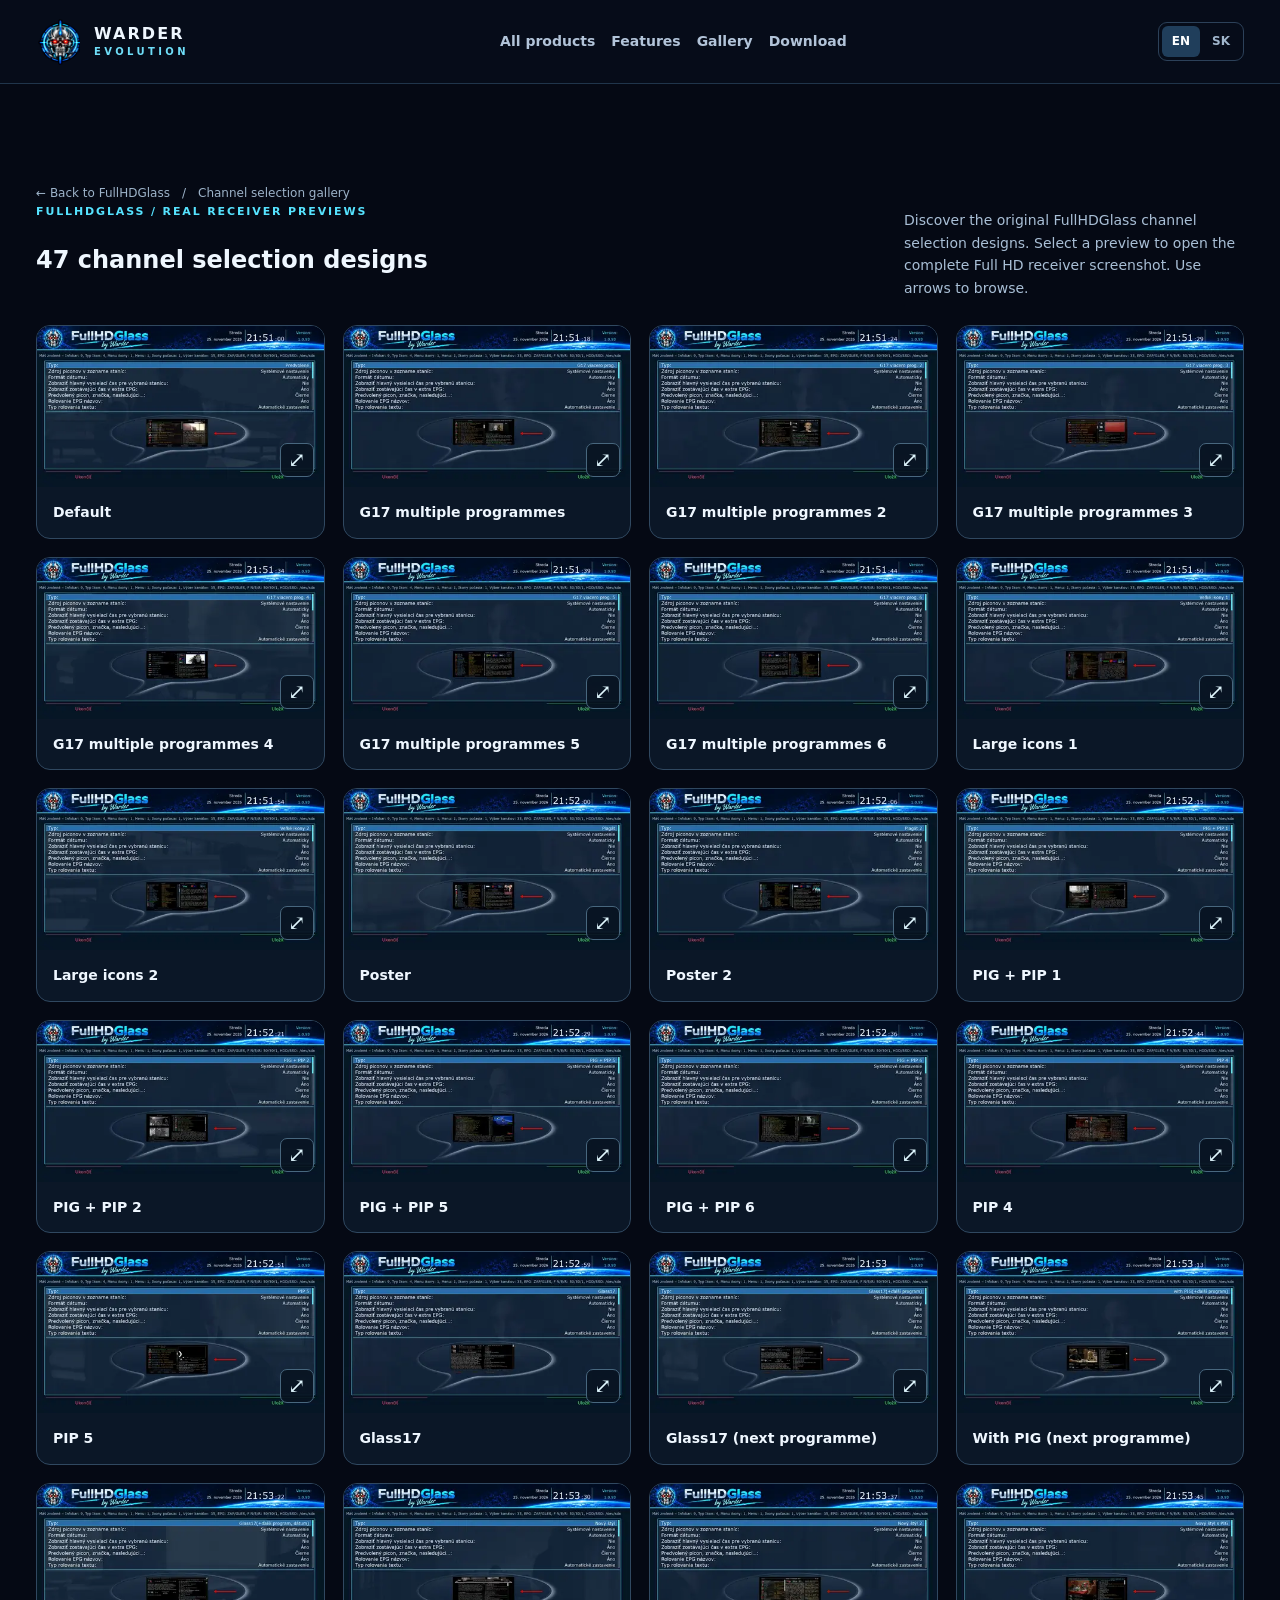
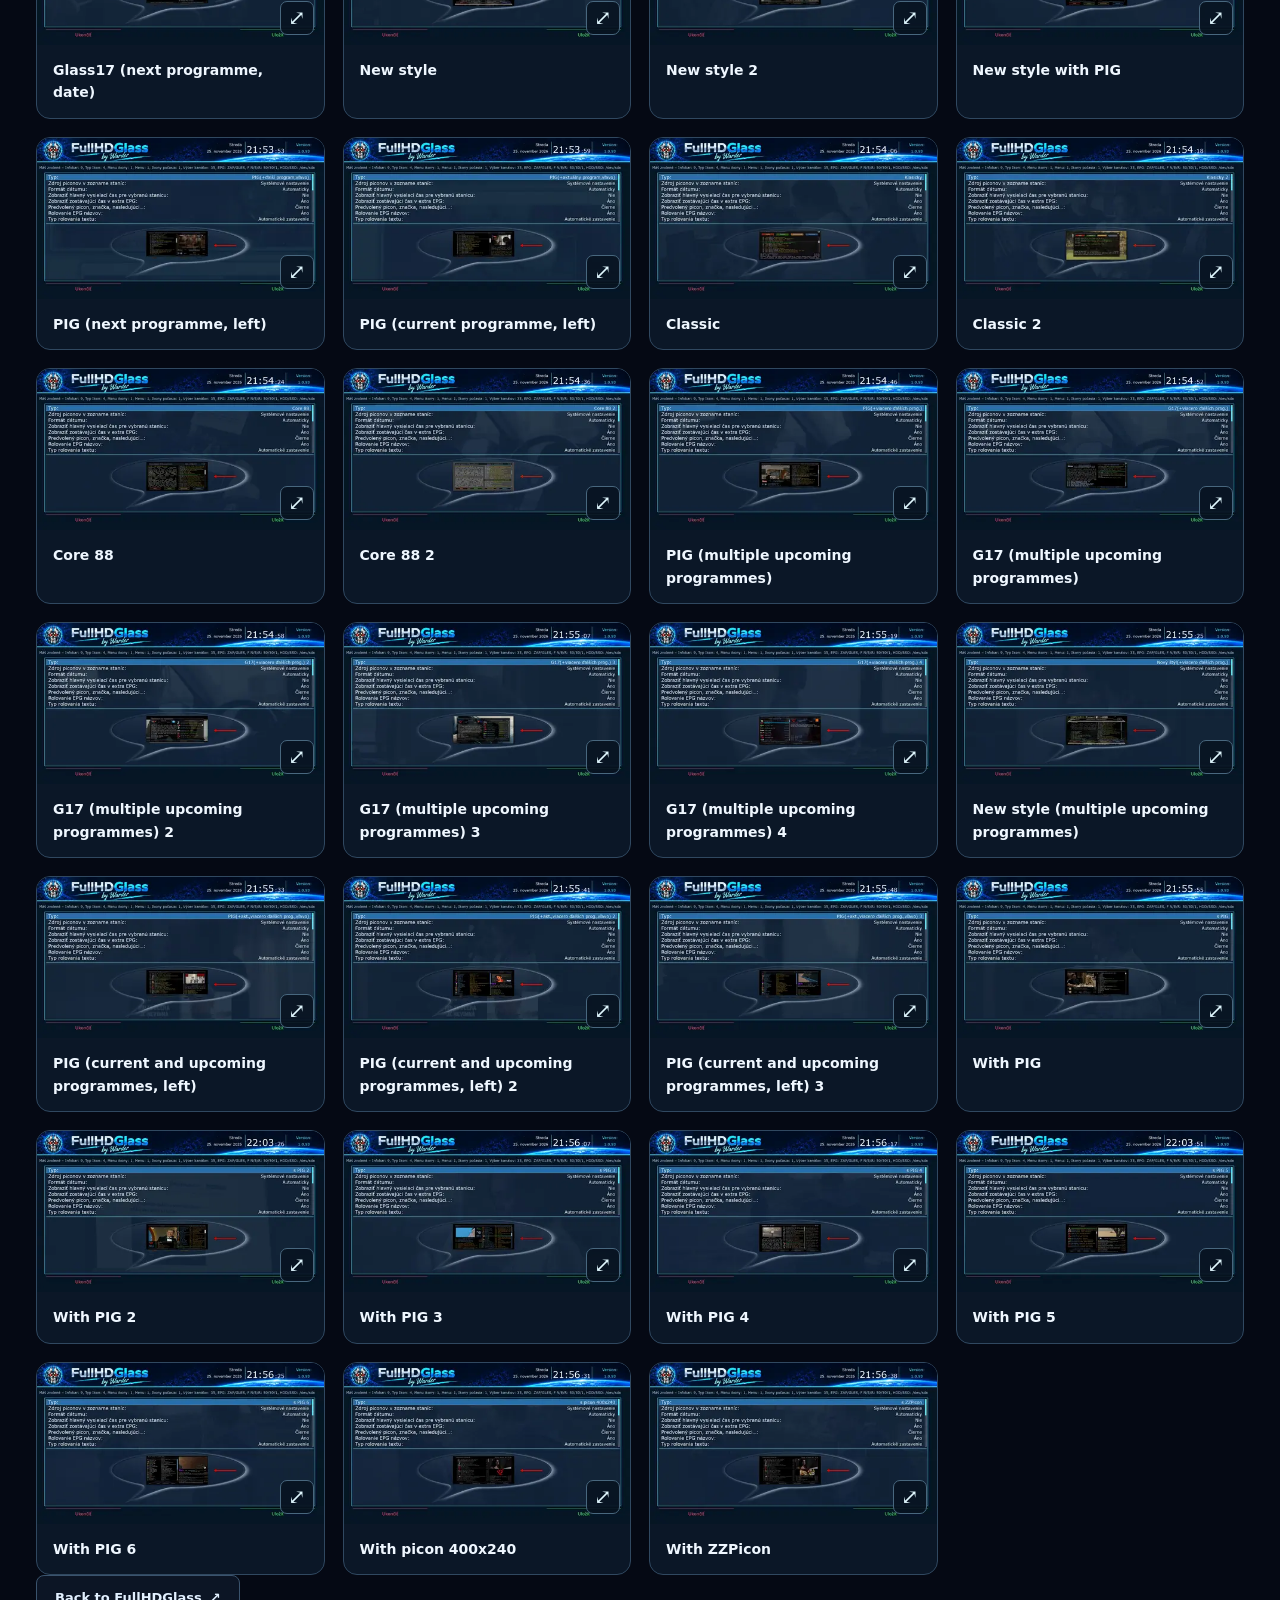
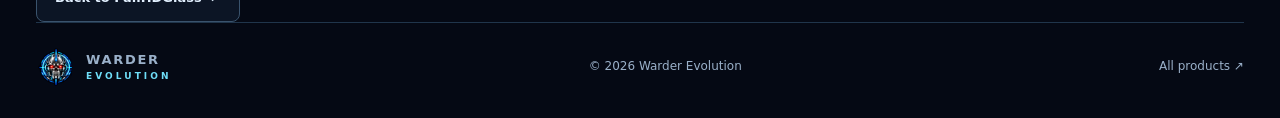
==== commit 9d0bb2da: "Complete all 47 channel selection variants with PIG 2 and PIG 5" ====
--- a/docs/fullhdglass-channel-selection.html
+++ b/docs/fullhdglass-channel-selection.html
@@ -1,7 +1,7 @@
 <!doctype html>
-<html lang="en" data-language="en"><head><meta charset="utf-8"><meta name="viewport" content="width=device-width,initial-scale=1"><meta name="theme-color" content="#040813"><title>FullHDGlass Channel Selection Gallery — Warder Evolution</title><meta name="description" content="Explore 45 genuine FullHDGlass channel selection previews from an Enigma2 receiver."><meta property="og:title" content="FullHDGlass Channel Selection Gallery — Warder Evolution"><meta property="og:description" content="45 authentic FullHDGlass channel selection previews."><meta property="og:url" content="https://warder-evolution.eu/fullhdglass-channel-selection.html"><link rel="canonical" href="https://warder-evolution.eu/fullhdglass-channel-selection.html"><link rel="icon" href="portal-art/skull.png"><link rel="stylesheet" href="portal.css"><script src="portal.js" defer></script></head>
+<html lang="en" data-language="en"><head><meta charset="utf-8"><meta name="viewport" content="width=device-width,initial-scale=1"><meta name="theme-color" content="#040813"><title>FullHDGlass Channel Selection Gallery — Warder Evolution</title><meta name="description" content="Explore 47 genuine FullHDGlass channel selection previews from an Enigma2 receiver."><meta property="og:title" content="FullHDGlass Channel Selection Gallery — Warder Evolution"><meta property="og:description" content="47 authentic FullHDGlass channel selection previews."><meta property="og:url" content="https://warder-evolution.eu/fullhdglass-channel-selection.html"><link rel="canonical" href="https://warder-evolution.eu/fullhdglass-channel-selection.html"><link rel="icon" href="portal-art/skull.png"><link rel="stylesheet" href="portal.css"><script src="portal.js" defer></script></head>
 <body class="product-detail detail-glass" style="--detail-accent:#56e3ff;--detail-aura:#144d80"><a href="#main" class="skip"><span class="en" lang="en">Skip to content</span><span class="sk" lang="sk">Preskočiť na obsah</span></a><header><nav class="shell nav" aria-label="Main navigation"><a class="brand" href="index.html"><img src="portal-art/skull.png" width="46" height="46" alt=""><span>WARDER<b>EVOLUTION</b></span></a><div class="nav-links"><a href="index.html#products"><span class="en" lang="en">All products</span><span class="sk" lang="sk">Všetky produkty</span></a><a href="fullhdglass.html#features"><span class="en" lang="en">Features</span><span class="sk" lang="sk">Funkcie</span></a><a href="fullhdglass.html#screenshots"><span class="en" lang="en">Gallery</span><span class="sk" lang="sk">Galéria</span></a><a href="fullhdglass.html#download"><span class="en" lang="en">Download</span><span class="sk" lang="sk">Stiahnutie</span></a></div><div class="languages" role="group" aria-label="Language"><button data-lang="en" aria-pressed="true">EN</button><button data-lang="sk" aria-pressed="false">SK</button></div></nav></header>
-<main id="main"><section class="shell detail-section screenshot-section" id="channel-selection"><div class="crumb"><a href="fullhdglass.html#screenshots">← <span class="en" lang="en">Back to FullHDGlass</span><span class="sk" lang="sk">Späť na FullHDGlass</span></a><span> / </span><span class="en" lang="en">Channel selection gallery</span><span class="sk" lang="sk">Galéria výberu kanálov</span></div><div class="section-heading"><div><div class="eyebrow"><span class="en" lang="en">FULLHDGLASS / REAL RECEIVER PREVIEWS</span><span class="sk" lang="sk">FULLHDGLASS / SKUTOČNÉ UKÁŽKY Z PRIJÍMAČA</span></div><h1><span class="en" lang="en">45 channel selection designs</span><span class="sk" lang="sk">45 variantov výberu kanálov</span></h1></div><p><span class="en" lang="en">Discover the original FullHDGlass channel selection designs. Select a preview to open the complete Full HD receiver screenshot. Use arrows to browse.</span><span class="sk" lang="sk">Objavte originálne varianty výberu kanálov FullHDGlass. Kliknutím na náhľad otvoríte celú Full HD snímku prijímača. Medzi snímkami sa pohybujte šípkami.</span></p></div><div class="screenshot-grid variant-grid">
+<main id="main"><section class="shell detail-section screenshot-section" id="channel-selection"><div class="crumb"><a href="fullhdglass.html#screenshots">← <span class="en" lang="en">Back to FullHDGlass</span><span class="sk" lang="sk">Späť na FullHDGlass</span></a><span> / </span><span class="en" lang="en">Channel selection gallery</span><span class="sk" lang="sk">Galéria výberu kanálov</span></div><div class="section-heading"><div><div class="eyebrow"><span class="en" lang="en">FULLHDGLASS / REAL RECEIVER PREVIEWS</span><span class="sk" lang="sk">FULLHDGLASS / SKUTOČNÉ UKÁŽKY Z PRIJÍMAČA</span></div><h1><span class="en" lang="en">47 channel selection designs</span><span class="sk" lang="sk">47 variantov výberu kanálov</span></h1></div><p><span class="en" lang="en">Discover the original FullHDGlass channel selection designs. Select a preview to open the complete Full HD receiver screenshot. Use arrows to browse.</span><span class="sk" lang="sk">Objavte originálne varianty výberu kanálov FullHDGlass. Kliknutím na náhľad otvoríte celú Full HD snímku prijímača. Medzi snímkami sa pohybujte šípkami.</span></p></div><div class="screenshot-grid variant-grid">
 <figure><a href="screenshots/channel-selection/01-full.webp" data-caption-en="Default" data-caption-sk="Predvolené"><img src="screenshots/channel-selection/01-thumb.webp" width="480" height="270" loading="lazy" decoding="async" alt="Default / Predvolené"><span class="shot-zoom" aria-hidden="true">⤢</span></a><figcaption><span class="en" lang="en">Default</span><span class="sk" lang="sk">Predvolené</span></figcaption></figure>
 <figure><a href="screenshots/channel-selection/02-full.webp" data-caption-en="G17 multiple programmes" data-caption-sk="G17 viacero prog."><img src="screenshots/channel-selection/02-thumb.webp" width="480" height="270" loading="lazy" decoding="async" alt="G17 multiple programmes / G17 viacero prog."><span class="shot-zoom" aria-hidden="true">⤢</span></a><figcaption><span class="en" lang="en">G17 multiple programmes</span><span class="sk" lang="sk">G17 viacero prog.</span></figcaption></figure>
 <figure><a href="screenshots/channel-selection/03-full.webp" data-caption-en="G17 multiple programmes 2" data-caption-sk="G17 viacero prog. 2"><img src="screenshots/channel-selection/03-thumb.webp" width="480" height="270" loading="lazy" decoding="async" alt="G17 multiple programmes 2 / G17 viacero prog. 2"><span class="shot-zoom" aria-hidden="true">⤢</span></a><figcaption><span class="en" lang="en">G17 multiple programmes 2</span><span class="sk" lang="sk">G17 viacero prog. 2</span></figcaption></figure>
@@ -42,9 +42,11 @@
 <figure><a href="screenshots/channel-selection/38-full.webp" data-caption-en="PIG (current and upcoming programmes, left) 2" data-caption-sk="PIG(+akt.,viacero ďalších prog.,vľavo) 2"><img src="screenshots/channel-selection/38-thumb.webp" width="480" height="270" loading="lazy" decoding="async" alt="PIG (current and upcoming programmes, left) 2 / PIG(+akt.,viacero ďalších prog.,vľavo) 2"><span class="shot-zoom" aria-hidden="true">⤢</span></a><figcaption><span class="en" lang="en">PIG (current and upcoming programmes, left) 2</span><span class="sk" lang="sk">PIG(+akt.,viacero ďalších prog.,vľavo) 2</span></figcaption></figure>
 <figure><a href="screenshots/channel-selection/39-full.webp" data-caption-en="PIG (current and upcoming programmes, left) 3" data-caption-sk="PIG(+akt.,viacero ďalších prog.,vľavo) 3"><img src="screenshots/channel-selection/39-thumb.webp" width="480" height="270" loading="lazy" decoding="async" alt="PIG (current and upcoming programmes, left) 3 / PIG(+akt.,viacero ďalších prog.,vľavo) 3"><span class="shot-zoom" aria-hidden="true">⤢</span></a><figcaption><span class="en" lang="en">PIG (current and upcoming programmes, left) 3</span><span class="sk" lang="sk">PIG(+akt.,viacero ďalších prog.,vľavo) 3</span></figcaption></figure>
 <figure><a href="screenshots/channel-selection/40-full.webp" data-caption-en="With PIG" data-caption-sk="s PIG"><img src="screenshots/channel-selection/40-thumb.webp" width="480" height="270" loading="lazy" decoding="async" alt="With PIG / s PIG"><span class="shot-zoom" aria-hidden="true">⤢</span></a><figcaption><span class="en" lang="en">With PIG</span><span class="sk" lang="sk">s PIG</span></figcaption></figure>
+<figure><a href="screenshots/channel-selection/41-full.webp" data-caption-en="With PIG 2" data-caption-sk="s PIG 2"><img src="screenshots/channel-selection/41-thumb.webp" width="480" height="270" loading="lazy" decoding="async" alt="With PIG 2 / s PIG 2"><span class="shot-zoom" aria-hidden="true">⤢</span></a><figcaption><span class="en" lang="en">With PIG 2</span><span class="sk" lang="sk">s PIG 2</span></figcaption></figure>
 <figure><a href="screenshots/channel-selection/42-full.webp" data-caption-en="With PIG 3" data-caption-sk="s PIG 3"><img src="screenshots/channel-selection/42-thumb.webp" width="480" height="270" loading="lazy" decoding="async" alt="With PIG 3 / s PIG 3"><span class="shot-zoom" aria-hidden="true">⤢</span></a><figcaption><span class="en" lang="en">With PIG 3</span><span class="sk" lang="sk">s PIG 3</span></figcaption></figure>
 <figure><a href="screenshots/channel-selection/43-full.webp" data-caption-en="With PIG 4" data-caption-sk="s PIG 4"><img src="screenshots/channel-selection/43-thumb.webp" width="480" height="270" loading="lazy" decoding="async" alt="With PIG 4 / s PIG 4"><span class="shot-zoom" aria-hidden="true">⤢</span></a><figcaption><span class="en" lang="en">With PIG 4</span><span class="sk" lang="sk">s PIG 4</span></figcaption></figure>
-<figure><a href="screenshots/channel-selection/44-full.webp" data-caption-en="With PIG 6" data-caption-sk="s PIG 6"><img src="screenshots/channel-selection/44-thumb.webp" width="480" height="270" loading="lazy" decoding="async" alt="With PIG 6 / s PIG 6"><span class="shot-zoom" aria-hidden="true">⤢</span></a><figcaption><span class="en" lang="en">With PIG 6</span><span class="sk" lang="sk">s PIG 6</span></figcaption></figure>
-<figure><a href="screenshots/channel-selection/45-full.webp" data-caption-en="With picon 400x240" data-caption-sk="s picon 400x240"><img src="screenshots/channel-selection/45-thumb.webp" width="480" height="270" loading="lazy" decoding="async" alt="With picon 400x240 / s picon 400x240"><span class="shot-zoom" aria-hidden="true">⤢</span></a><figcaption><span class="en" lang="en">With picon 400x240</span><span class="sk" lang="sk">s picon 400x240</span></figcaption></figure>
-<figure><a href="screenshots/channel-selection/46-full.webp" data-caption-en="With ZZPicon" data-caption-sk="s ZZPicon"><img src="screenshots/channel-selection/46-thumb.webp" width="480" height="270" loading="lazy" decoding="async" alt="With ZZPicon / s ZZPicon"><span class="shot-zoom" aria-hidden="true">⤢</span></a><figcaption><span class="en" lang="en">With ZZPicon</span><span class="sk" lang="sk">s ZZPicon</span></figcaption></figure>
+<figure><a href="screenshots/channel-selection/44-full.webp" data-caption-en="With PIG 5" data-caption-sk="s PIG 5"><img src="screenshots/channel-selection/44-thumb.webp" width="480" height="270" loading="lazy" decoding="async" alt="With PIG 5 / s PIG 5"><span class="shot-zoom" aria-hidden="true">⤢</span></a><figcaption><span class="en" lang="en">With PIG 5</span><span class="sk" lang="sk">s PIG 5</span></figcaption></figure>
+<figure><a href="screenshots/channel-selection/45-full.webp" data-caption-en="With PIG 6" data-caption-sk="s PIG 6"><img src="screenshots/channel-selection/45-thumb.webp" width="480" height="270" loading="lazy" decoding="async" alt="With PIG 6 / s PIG 6"><span class="shot-zoom" aria-hidden="true">⤢</span></a><figcaption><span class="en" lang="en">With PIG 6</span><span class="sk" lang="sk">s PIG 6</span></figcaption></figure>
+<figure><a href="screenshots/channel-selection/46-full.webp" data-caption-en="With picon 400x240" data-caption-sk="s picon 400x240"><img src="screenshots/channel-selection/46-thumb.webp" width="480" height="270" loading="lazy" decoding="async" alt="With picon 400x240 / s picon 400x240"><span class="shot-zoom" aria-hidden="true">⤢</span></a><figcaption><span class="en" lang="en">With picon 400x240</span><span class="sk" lang="sk">s picon 400x240</span></figcaption></figure>
+<figure><a href="screenshots/channel-selection/47-full.webp" data-caption-en="With ZZPicon" data-caption-sk="s ZZPicon"><img src="screenshots/channel-selection/47-thumb.webp" width="480" height="270" loading="lazy" decoding="async" alt="With ZZPicon / s ZZPicon"><span class="shot-zoom" aria-hidden="true">⤢</span></a><figcaption><span class="en" lang="en">With ZZPicon</span><span class="sk" lang="sk">s ZZPicon</span></figcaption></figure>
 </div><div class="actions"><a class="btn ghost" href="fullhdglass.html#screenshots"><span class="en" lang="en">Back to FullHDGlass</span><span class="sk" lang="sk">Späť na FullHDGlass</span> ↗</a></div></section></main><footer class="shell footer"><a class="brand" href="index.html"><img src="portal-art/skull.png" width="46" height="46" alt=""><span>WARDER<b>EVOLUTION</b></span></a><span>© 2026 Warder Evolution</span><a href="index.html#products"><span class="en" lang="en">All products</span><span class="sk" lang="sk">Všetky produkty</span> ↗</a></footer></body></html>
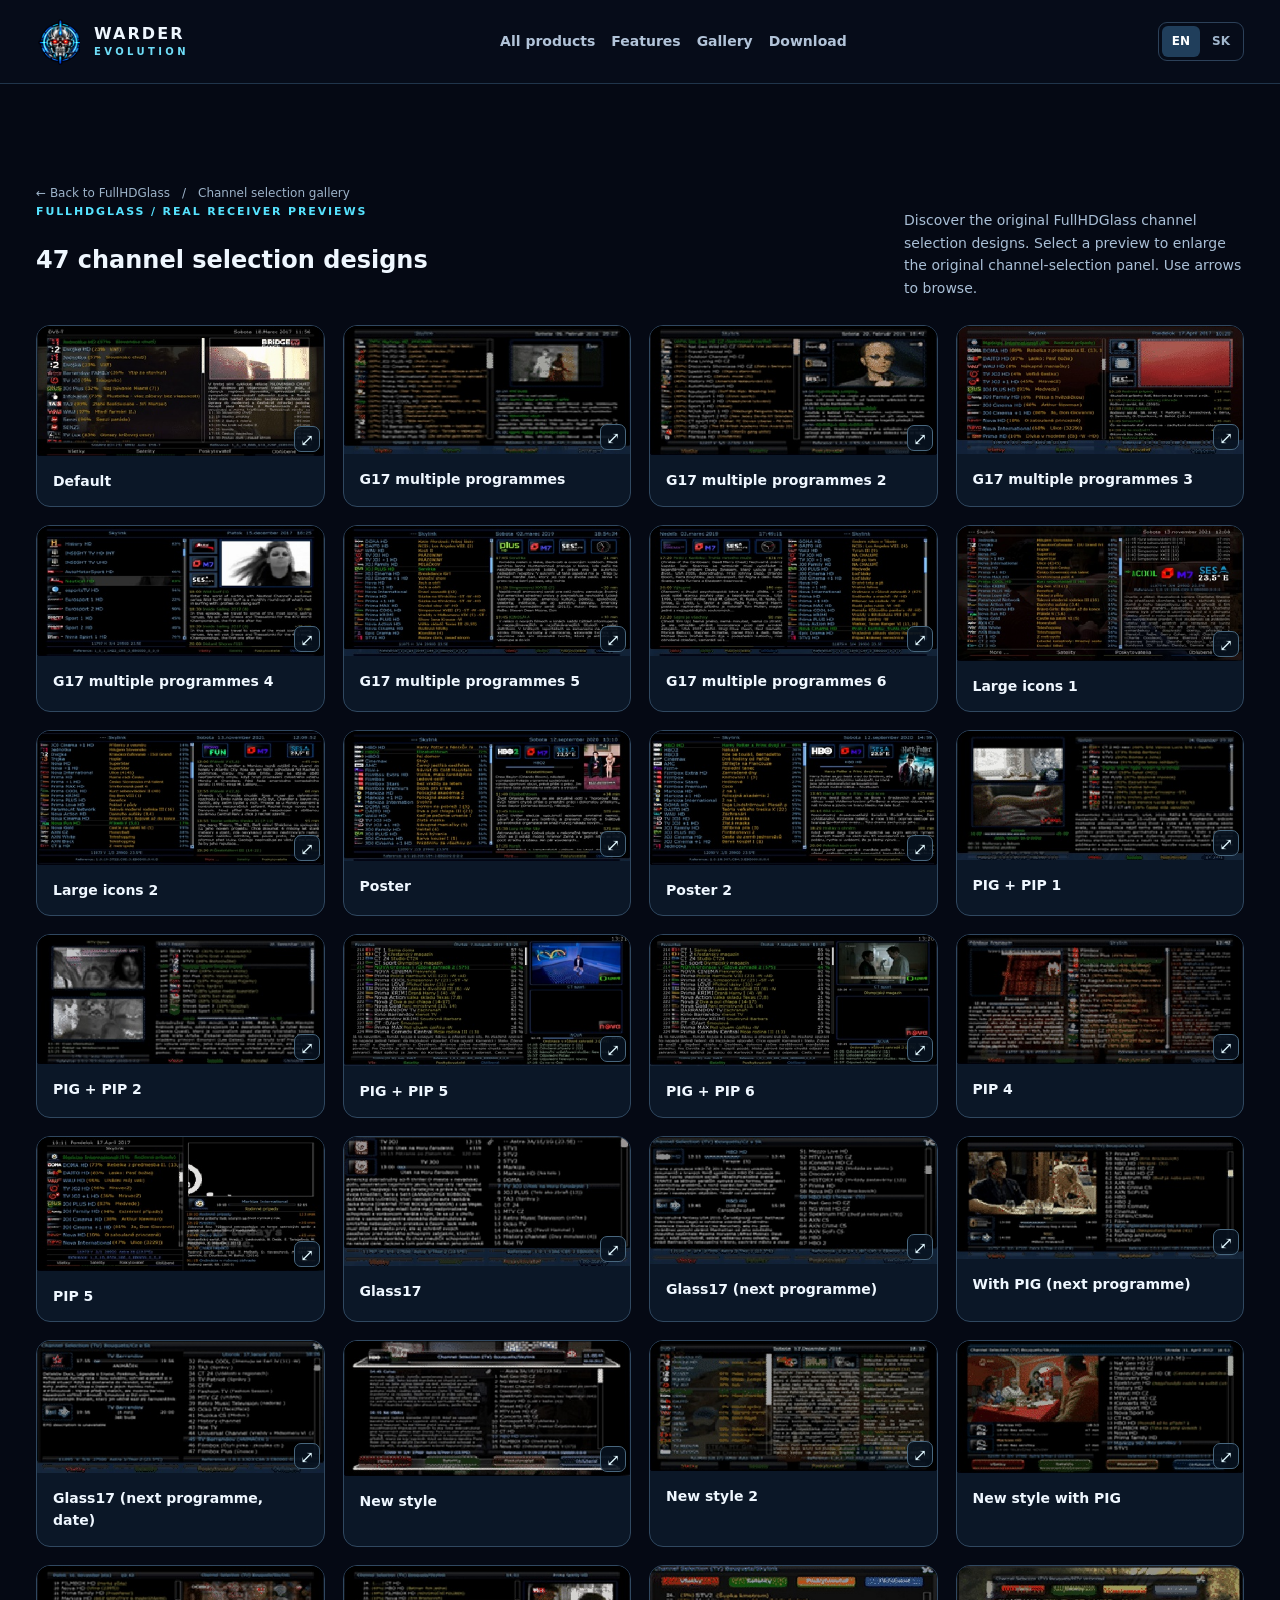
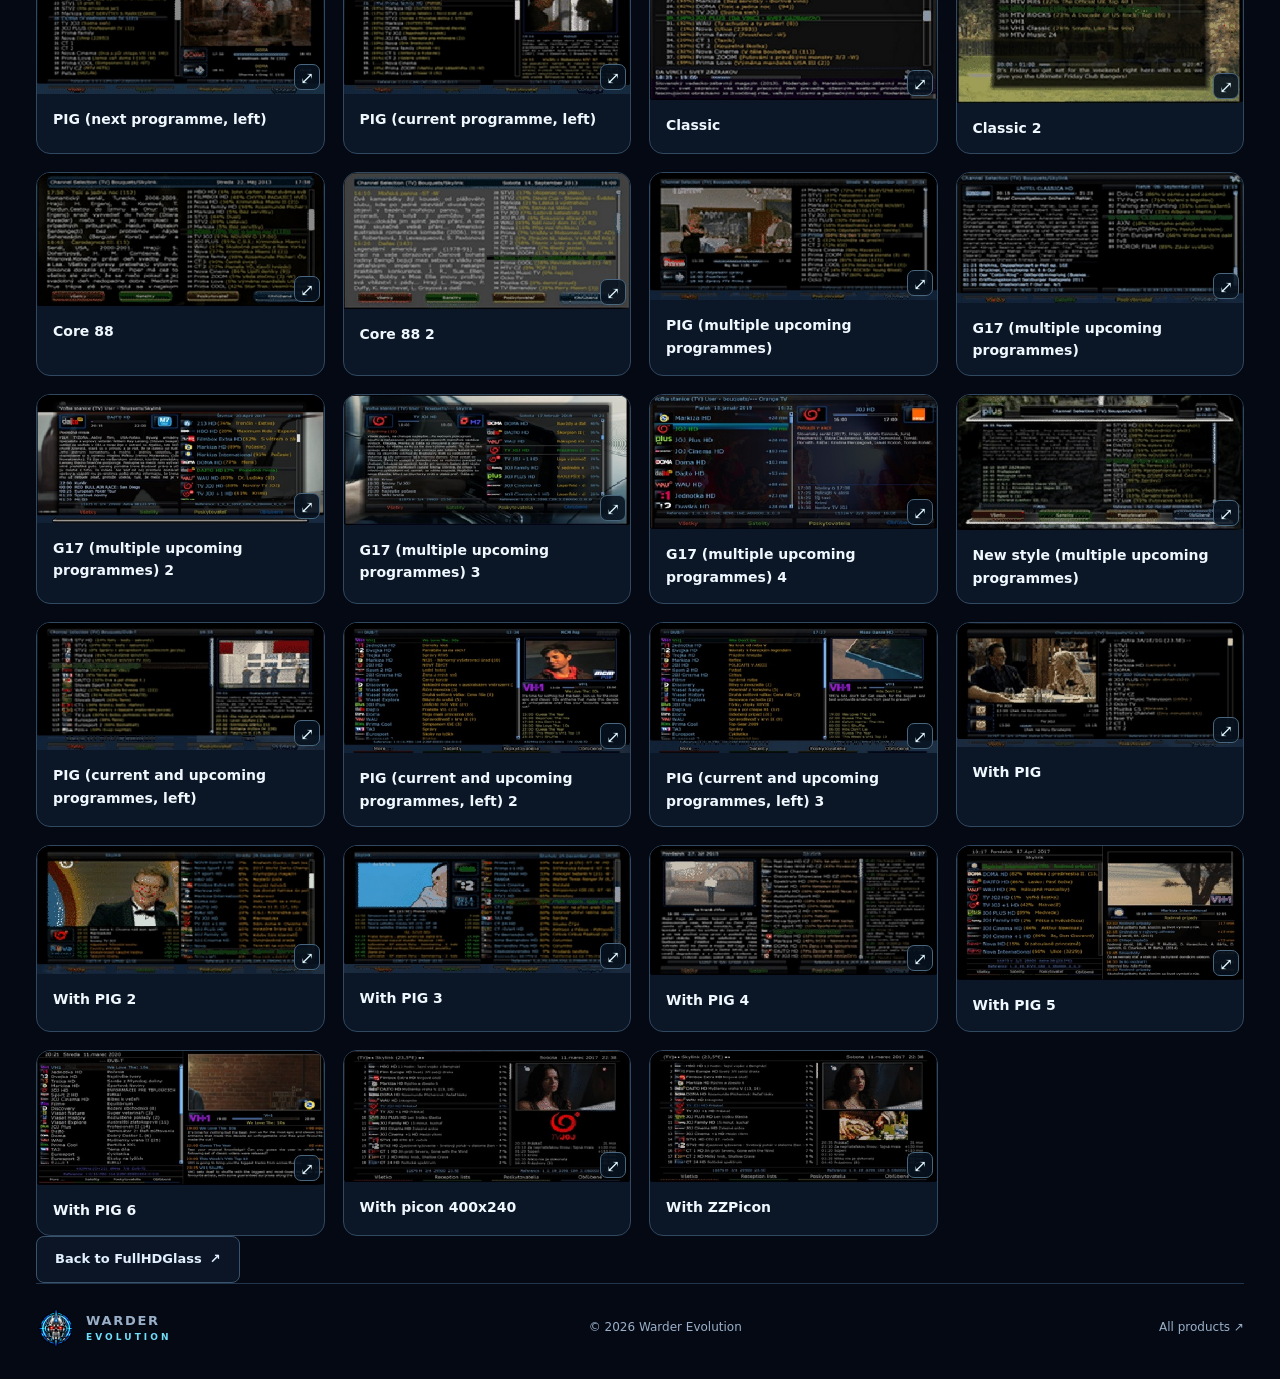
==== commit e20d5823: "Replace channel selection screenshots with 47 genuine lossless panel crops" ====
--- a/docs/fullhdglass-channel-selection.html
+++ b/docs/fullhdglass-channel-selection.html
@@ -1,52 +1,52 @@
 <!doctype html>
 <html lang="en" data-language="en"><head><meta charset="utf-8"><meta name="viewport" content="width=device-width,initial-scale=1"><meta name="theme-color" content="#040813"><title>FullHDGlass Channel Selection Gallery — Warder Evolution</title><meta name="description" content="Explore 47 genuine FullHDGlass channel selection previews from an Enigma2 receiver."><meta property="og:title" content="FullHDGlass Channel Selection Gallery — Warder Evolution"><meta property="og:description" content="47 authentic FullHDGlass channel selection previews."><meta property="og:url" content="https://warder-evolution.eu/fullhdglass-channel-selection.html"><link rel="canonical" href="https://warder-evolution.eu/fullhdglass-channel-selection.html"><link rel="icon" href="portal-art/skull.png"><link rel="stylesheet" href="portal.css"><script src="portal.js" defer></script></head>
 <body class="product-detail detail-glass" style="--detail-accent:#56e3ff;--detail-aura:#144d80"><a href="#main" class="skip"><span class="en" lang="en">Skip to content</span><span class="sk" lang="sk">Preskočiť na obsah</span></a><header><nav class="shell nav" aria-label="Main navigation"><a class="brand" href="index.html"><img src="portal-art/skull.png" width="46" height="46" alt=""><span>WARDER<b>EVOLUTION</b></span></a><div class="nav-links"><a href="index.html#products"><span class="en" lang="en">All products</span><span class="sk" lang="sk">Všetky produkty</span></a><a href="fullhdglass.html#features"><span class="en" lang="en">Features</span><span class="sk" lang="sk">Funkcie</span></a><a href="fullhdglass.html#screenshots"><span class="en" lang="en">Gallery</span><span class="sk" lang="sk">Galéria</span></a><a href="fullhdglass.html#download"><span class="en" lang="en">Download</span><span class="sk" lang="sk">Stiahnutie</span></a></div><div class="languages" role="group" aria-label="Language"><button data-lang="en" aria-pressed="true">EN</button><button data-lang="sk" aria-pressed="false">SK</button></div></nav></header>
-<main id="main"><section class="shell detail-section screenshot-section" id="channel-selection"><div class="crumb"><a href="fullhdglass.html#screenshots">← <span class="en" lang="en">Back to FullHDGlass</span><span class="sk" lang="sk">Späť na FullHDGlass</span></a><span> / </span><span class="en" lang="en">Channel selection gallery</span><span class="sk" lang="sk">Galéria výberu kanálov</span></div><div class="section-heading"><div><div class="eyebrow"><span class="en" lang="en">FULLHDGLASS / REAL RECEIVER PREVIEWS</span><span class="sk" lang="sk">FULLHDGLASS / SKUTOČNÉ UKÁŽKY Z PRIJÍMAČA</span></div><h1><span class="en" lang="en">47 channel selection designs</span><span class="sk" lang="sk">47 variantov výberu kanálov</span></h1></div><p><span class="en" lang="en">Discover the original FullHDGlass channel selection designs. Select a preview to open the complete Full HD receiver screenshot. Use arrows to browse.</span><span class="sk" lang="sk">Objavte originálne varianty výberu kanálov FullHDGlass. Kliknutím na náhľad otvoríte celú Full HD snímku prijímača. Medzi snímkami sa pohybujte šípkami.</span></p></div><div class="screenshot-grid variant-grid">
-<figure><a href="screenshots/channel-selection/01-full.webp" data-caption-en="Default" data-caption-sk="Predvolené"><img src="screenshots/channel-selection/01-thumb.webp" width="480" height="270" loading="lazy" decoding="async" alt="Default / Predvolené"><span class="shot-zoom" aria-hidden="true">⤢</span></a><figcaption><span class="en" lang="en">Default</span><span class="sk" lang="sk">Predvolené</span></figcaption></figure>
-<figure><a href="screenshots/channel-selection/02-full.webp" data-caption-en="G17 multiple programmes" data-caption-sk="G17 viacero prog."><img src="screenshots/channel-selection/02-thumb.webp" width="480" height="270" loading="lazy" decoding="async" alt="G17 multiple programmes / G17 viacero prog."><span class="shot-zoom" aria-hidden="true">⤢</span></a><figcaption><span class="en" lang="en">G17 multiple programmes</span><span class="sk" lang="sk">G17 viacero prog.</span></figcaption></figure>
-<figure><a href="screenshots/channel-selection/03-full.webp" data-caption-en="G17 multiple programmes 2" data-caption-sk="G17 viacero prog. 2"><img src="screenshots/channel-selection/03-thumb.webp" width="480" height="270" loading="lazy" decoding="async" alt="G17 multiple programmes 2 / G17 viacero prog. 2"><span class="shot-zoom" aria-hidden="true">⤢</span></a><figcaption><span class="en" lang="en">G17 multiple programmes 2</span><span class="sk" lang="sk">G17 viacero prog. 2</span></figcaption></figure>
-<figure><a href="screenshots/channel-selection/04-full.webp" data-caption-en="G17 multiple programmes 3" data-caption-sk="G17 viacero prog. 3"><img src="screenshots/channel-selection/04-thumb.webp" width="480" height="270" loading="lazy" decoding="async" alt="G17 multiple programmes 3 / G17 viacero prog. 3"><span class="shot-zoom" aria-hidden="true">⤢</span></a><figcaption><span class="en" lang="en">G17 multiple programmes 3</span><span class="sk" lang="sk">G17 viacero prog. 3</span></figcaption></figure>
-<figure><a href="screenshots/channel-selection/05-full.webp" data-caption-en="G17 multiple programmes 4" data-caption-sk="G17 viacero prog. 4"><img src="screenshots/channel-selection/05-thumb.webp" width="480" height="270" loading="lazy" decoding="async" alt="G17 multiple programmes 4 / G17 viacero prog. 4"><span class="shot-zoom" aria-hidden="true">⤢</span></a><figcaption><span class="en" lang="en">G17 multiple programmes 4</span><span class="sk" lang="sk">G17 viacero prog. 4</span></figcaption></figure>
-<figure><a href="screenshots/channel-selection/06-full.webp" data-caption-en="G17 multiple programmes 5" data-caption-sk="G17 viacero prog. 5"><img src="screenshots/channel-selection/06-thumb.webp" width="480" height="270" loading="lazy" decoding="async" alt="G17 multiple programmes 5 / G17 viacero prog. 5"><span class="shot-zoom" aria-hidden="true">⤢</span></a><figcaption><span class="en" lang="en">G17 multiple programmes 5</span><span class="sk" lang="sk">G17 viacero prog. 5</span></figcaption></figure>
-<figure><a href="screenshots/channel-selection/07-full.webp" data-caption-en="G17 multiple programmes 6" data-caption-sk="G17 viacero prog. 6"><img src="screenshots/channel-selection/07-thumb.webp" width="480" height="270" loading="lazy" decoding="async" alt="G17 multiple programmes 6 / G17 viacero prog. 6"><span class="shot-zoom" aria-hidden="true">⤢</span></a><figcaption><span class="en" lang="en">G17 multiple programmes 6</span><span class="sk" lang="sk">G17 viacero prog. 6</span></figcaption></figure>
-<figure><a href="screenshots/channel-selection/08-full.webp" data-caption-en="Large icons 1" data-caption-sk="Veľké ikony 1"><img src="screenshots/channel-selection/08-thumb.webp" width="480" height="270" loading="lazy" decoding="async" alt="Large icons 1 / Veľké ikony 1"><span class="shot-zoom" aria-hidden="true">⤢</span></a><figcaption><span class="en" lang="en">Large icons 1</span><span class="sk" lang="sk">Veľké ikony 1</span></figcaption></figure>
-<figure><a href="screenshots/channel-selection/09-full.webp" data-caption-en="Large icons 2" data-caption-sk="Veľké ikony 2"><img src="screenshots/channel-selection/09-thumb.webp" width="480" height="270" loading="lazy" decoding="async" alt="Large icons 2 / Veľké ikony 2"><span class="shot-zoom" aria-hidden="true">⤢</span></a><figcaption><span class="en" lang="en">Large icons 2</span><span class="sk" lang="sk">Veľké ikony 2</span></figcaption></figure>
-<figure><a href="screenshots/channel-selection/10-full.webp" data-caption-en="Poster" data-caption-sk="Plagát"><img src="screenshots/channel-selection/10-thumb.webp" width="480" height="270" loading="lazy" decoding="async" alt="Poster / Plagát"><span class="shot-zoom" aria-hidden="true">⤢</span></a><figcaption><span class="en" lang="en">Poster</span><span class="sk" lang="sk">Plagát</span></figcaption></figure>
-<figure><a href="screenshots/channel-selection/11-full.webp" data-caption-en="Poster 2" data-caption-sk="Plagát 2"><img src="screenshots/channel-selection/11-thumb.webp" width="480" height="270" loading="lazy" decoding="async" alt="Poster 2 / Plagát 2"><span class="shot-zoom" aria-hidden="true">⤢</span></a><figcaption><span class="en" lang="en">Poster 2</span><span class="sk" lang="sk">Plagát 2</span></figcaption></figure>
-<figure><a href="screenshots/channel-selection/12-full.webp" data-caption-en="PIG + PIP 1" data-caption-sk="PIG + PIP 1"><img src="screenshots/channel-selection/12-thumb.webp" width="480" height="270" loading="lazy" decoding="async" alt="PIG + PIP 1 / PIG + PIP 1"><span class="shot-zoom" aria-hidden="true">⤢</span></a><figcaption><span class="en" lang="en">PIG + PIP 1</span><span class="sk" lang="sk">PIG + PIP 1</span></figcaption></figure>
-<figure><a href="screenshots/channel-selection/13-full.webp" data-caption-en="PIG + PIP 2" data-caption-sk="PIG + PIP 2"><img src="screenshots/channel-selection/13-thumb.webp" width="480" height="270" loading="lazy" decoding="async" alt="PIG + PIP 2 / PIG + PIP 2"><span class="shot-zoom" aria-hidden="true">⤢</span></a><figcaption><span class="en" lang="en">PIG + PIP 2</span><span class="sk" lang="sk">PIG + PIP 2</span></figcaption></figure>
-<figure><a href="screenshots/channel-selection/14-full.webp" data-caption-en="PIG + PIP 5" data-caption-sk="PIG + PIP 5"><img src="screenshots/channel-selection/14-thumb.webp" width="480" height="270" loading="lazy" decoding="async" alt="PIG + PIP 5 / PIG + PIP 5"><span class="shot-zoom" aria-hidden="true">⤢</span></a><figcaption><span class="en" lang="en">PIG + PIP 5</span><span class="sk" lang="sk">PIG + PIP 5</span></figcaption></figure>
-<figure><a href="screenshots/channel-selection/15-full.webp" data-caption-en="PIG + PIP 6" data-caption-sk="PIG + PIP 6"><img src="screenshots/channel-selection/15-thumb.webp" width="480" height="270" loading="lazy" decoding="async" alt="PIG + PIP 6 / PIG + PIP 6"><span class="shot-zoom" aria-hidden="true">⤢</span></a><figcaption><span class="en" lang="en">PIG + PIP 6</span><span class="sk" lang="sk">PIG + PIP 6</span></figcaption></figure>
-<figure><a href="screenshots/channel-selection/16-full.webp" data-caption-en="PIP 4" data-caption-sk="PIP 4"><img src="screenshots/channel-selection/16-thumb.webp" width="480" height="270" loading="lazy" decoding="async" alt="PIP 4 / PIP 4"><span class="shot-zoom" aria-hidden="true">⤢</span></a><figcaption><span class="en" lang="en">PIP 4</span><span class="sk" lang="sk">PIP 4</span></figcaption></figure>
-<figure><a href="screenshots/channel-selection/17-full.webp" data-caption-en="PIP 5" data-caption-sk="PIP 5"><img src="screenshots/channel-selection/17-thumb.webp" width="480" height="270" loading="lazy" decoding="async" alt="PIP 5 / PIP 5"><span class="shot-zoom" aria-hidden="true">⤢</span></a><figcaption><span class="en" lang="en">PIP 5</span><span class="sk" lang="sk">PIP 5</span></figcaption></figure>
-<figure><a href="screenshots/channel-selection/18-full.webp" data-caption-en="Glass17" data-caption-sk="Glass17"><img src="screenshots/channel-selection/18-thumb.webp" width="480" height="270" loading="lazy" decoding="async" alt="Glass17 / Glass17"><span class="shot-zoom" aria-hidden="true">⤢</span></a><figcaption><span class="en" lang="en">Glass17</span><span class="sk" lang="sk">Glass17</span></figcaption></figure>
-<figure><a href="screenshots/channel-selection/19-full.webp" data-caption-en="Glass17 (next programme)" data-caption-sk="Glass17(+ďalší program)"><img src="screenshots/channel-selection/19-thumb.webp" width="480" height="270" loading="lazy" decoding="async" alt="Glass17 (next programme) / Glass17(+ďalší program)"><span class="shot-zoom" aria-hidden="true">⤢</span></a><figcaption><span class="en" lang="en">Glass17 (next programme)</span><span class="sk" lang="sk">Glass17(+ďalší program)</span></figcaption></figure>
-<figure><a href="screenshots/channel-selection/20-full.webp" data-caption-en="With PIG (next programme)" data-caption-sk="with PIG(+ďalší program)"><img src="screenshots/channel-selection/20-thumb.webp" width="480" height="270" loading="lazy" decoding="async" alt="With PIG (next programme) / with PIG(+ďalší program)"><span class="shot-zoom" aria-hidden="true">⤢</span></a><figcaption><span class="en" lang="en">With PIG (next programme)</span><span class="sk" lang="sk">with PIG(+ďalší program)</span></figcaption></figure>
-<figure><a href="screenshots/channel-selection/21-full.webp" data-caption-en="Glass17 (next programme, date)" data-caption-sk="Glass17(+ďalší program, dátum)"><img src="screenshots/channel-selection/21-thumb.webp" width="480" height="270" loading="lazy" decoding="async" alt="Glass17 (next programme, date) / Glass17(+ďalší program, dátum)"><span class="shot-zoom" aria-hidden="true">⤢</span></a><figcaption><span class="en" lang="en">Glass17 (next programme, date)</span><span class="sk" lang="sk">Glass17(+ďalší program, dátum)</span></figcaption></figure>
-<figure><a href="screenshots/channel-selection/22-full.webp" data-caption-en="New style" data-caption-sk="Nový štýl"><img src="screenshots/channel-selection/22-thumb.webp" width="480" height="270" loading="lazy" decoding="async" alt="New style / Nový štýl"><span class="shot-zoom" aria-hidden="true">⤢</span></a><figcaption><span class="en" lang="en">New style</span><span class="sk" lang="sk">Nový štýl</span></figcaption></figure>
-<figure><a href="screenshots/channel-selection/23-full.webp" data-caption-en="New style 2" data-caption-sk="Nový štýl 2"><img src="screenshots/channel-selection/23-thumb.webp" width="480" height="270" loading="lazy" decoding="async" alt="New style 2 / Nový štýl 2"><span class="shot-zoom" aria-hidden="true">⤢</span></a><figcaption><span class="en" lang="en">New style 2</span><span class="sk" lang="sk">Nový štýl 2</span></figcaption></figure>
-<figure><a href="screenshots/channel-selection/24-full.webp" data-caption-en="New style with PIG" data-caption-sk="Nový štýl s PIG"><img src="screenshots/channel-selection/24-thumb.webp" width="480" height="270" loading="lazy" decoding="async" alt="New style with PIG / Nový štýl s PIG"><span class="shot-zoom" aria-hidden="true">⤢</span></a><figcaption><span class="en" lang="en">New style with PIG</span><span class="sk" lang="sk">Nový štýl s PIG</span></figcaption></figure>
-<figure><a href="screenshots/channel-selection/25-full.webp" data-caption-en="PIG (next programme, left)" data-caption-sk="PIG(+ďalší program,vľavo)"><img src="screenshots/channel-selection/25-thumb.webp" width="480" height="270" loading="lazy" decoding="async" alt="PIG (next programme, left) / PIG(+ďalší program,vľavo)"><span class="shot-zoom" aria-hidden="true">⤢</span></a><figcaption><span class="en" lang="en">PIG (next programme, left)</span><span class="sk" lang="sk">PIG(+ďalší program,vľavo)</span></figcaption></figure>
-<figure><a href="screenshots/channel-selection/26-full.webp" data-caption-en="PIG (current programme, left)" data-caption-sk="PIG(+aktuálny program,vľavo)"><img src="screenshots/channel-selection/26-thumb.webp" width="480" height="270" loading="lazy" decoding="async" alt="PIG (current programme, left) / PIG(+aktuálny program,vľavo)"><span class="shot-zoom" aria-hidden="true">⤢</span></a><figcaption><span class="en" lang="en">PIG (current programme, left)</span><span class="sk" lang="sk">PIG(+aktuálny program,vľavo)</span></figcaption></figure>
-<figure><a href="screenshots/channel-selection/27-full.webp" data-caption-en="Classic" data-caption-sk="Klasicky"><img src="screenshots/channel-selection/27-thumb.webp" width="480" height="270" loading="lazy" decoding="async" alt="Classic / Klasicky"><span class="shot-zoom" aria-hidden="true">⤢</span></a><figcaption><span class="en" lang="en">Classic</span><span class="sk" lang="sk">Klasicky</span></figcaption></figure>
-<figure><a href="screenshots/channel-selection/28-full.webp" data-caption-en="Classic 2" data-caption-sk="Klasicky 2"><img src="screenshots/channel-selection/28-thumb.webp" width="480" height="270" loading="lazy" decoding="async" alt="Classic 2 / Klasicky 2"><span class="shot-zoom" aria-hidden="true">⤢</span></a><figcaption><span class="en" lang="en">Classic 2</span><span class="sk" lang="sk">Klasicky 2</span></figcaption></figure>
-<figure><a href="screenshots/channel-selection/29-full.webp" data-caption-en="Core 88" data-caption-sk="Core 88"><img src="screenshots/channel-selection/29-thumb.webp" width="480" height="270" loading="lazy" decoding="async" alt="Core 88 / Core 88"><span class="shot-zoom" aria-hidden="true">⤢</span></a><figcaption><span class="en" lang="en">Core 88</span><span class="sk" lang="sk">Core 88</span></figcaption></figure>
-<figure><a href="screenshots/channel-selection/30-full.webp" data-caption-en="Core 88 2" data-caption-sk="Core 88 2"><img src="screenshots/channel-selection/30-thumb.webp" width="480" height="270" loading="lazy" decoding="async" alt="Core 88 2 / Core 88 2"><span class="shot-zoom" aria-hidden="true">⤢</span></a><figcaption><span class="en" lang="en">Core 88 2</span><span class="sk" lang="sk">Core 88 2</span></figcaption></figure>
-<figure><a href="screenshots/channel-selection/31-full.webp" data-caption-en="PIG (multiple upcoming programmes)" data-caption-sk="PIG(+viacero ďalších prog.)"><img src="screenshots/channel-selection/31-thumb.webp" width="480" height="270" loading="lazy" decoding="async" alt="PIG (multiple upcoming programmes) / PIG(+viacero ďalších prog.)"><span class="shot-zoom" aria-hidden="true">⤢</span></a><figcaption><span class="en" lang="en">PIG (multiple upcoming programmes)</span><span class="sk" lang="sk">PIG(+viacero ďalších prog.)</span></figcaption></figure>
-<figure><a href="screenshots/channel-selection/32-full.webp" data-caption-en="G17 (multiple upcoming programmes)" data-caption-sk="G17(+viacero ďalších prog.)"><img src="screenshots/channel-selection/32-thumb.webp" width="480" height="270" loading="lazy" decoding="async" alt="G17 (multiple upcoming programmes) / G17(+viacero ďalších prog.)"><span class="shot-zoom" aria-hidden="true">⤢</span></a><figcaption><span class="en" lang="en">G17 (multiple upcoming programmes)</span><span class="sk" lang="sk">G17(+viacero ďalších prog.)</span></figcaption></figure>
-<figure><a href="screenshots/channel-selection/33-full.webp" data-caption-en="G17 (multiple upcoming programmes) 2" data-caption-sk="G17(+viacero ďalších prog.) 2"><img src="screenshots/channel-selection/33-thumb.webp" width="480" height="270" loading="lazy" decoding="async" alt="G17 (multiple upcoming programmes) 2 / G17(+viacero ďalších prog.) 2"><span class="shot-zoom" aria-hidden="true">⤢</span></a><figcaption><span class="en" lang="en">G17 (multiple upcoming programmes) 2</span><span class="sk" lang="sk">G17(+viacero ďalších prog.) 2</span></figcaption></figure>
-<figure><a href="screenshots/channel-selection/34-full.webp" data-caption-en="G17 (multiple upcoming programmes) 3" data-caption-sk="G17(+viacero ďalších prog.) 3"><img src="screenshots/channel-selection/34-thumb.webp" width="480" height="270" loading="lazy" decoding="async" alt="G17 (multiple upcoming programmes) 3 / G17(+viacero ďalších prog.) 3"><span class="shot-zoom" aria-hidden="true">⤢</span></a><figcaption><span class="en" lang="en">G17 (multiple upcoming programmes) 3</span><span class="sk" lang="sk">G17(+viacero ďalších prog.) 3</span></figcaption></figure>
-<figure><a href="screenshots/channel-selection/35-full.webp" data-caption-en="G17 (multiple upcoming programmes) 4" data-caption-sk="G17(+viacero ďalších prog.) 4"><img src="screenshots/channel-selection/35-thumb.webp" width="480" height="270" loading="lazy" decoding="async" alt="G17 (multiple upcoming programmes) 4 / G17(+viacero ďalších prog.) 4"><span class="shot-zoom" aria-hidden="true">⤢</span></a><figcaption><span class="en" lang="en">G17 (multiple upcoming programmes) 4</span><span class="sk" lang="sk">G17(+viacero ďalších prog.) 4</span></figcaption></figure>
-<figure><a href="screenshots/channel-selection/36-full.webp" data-caption-en="New style (multiple upcoming programmes)" data-caption-sk="Nový štýl(+viacero ďalších prog.)"><img src="screenshots/channel-selection/36-thumb.webp" width="480" height="270" loading="lazy" decoding="async" alt="New style (multiple upcoming programmes) / Nový štýl(+viacero ďalších prog.)"><span class="shot-zoom" aria-hidden="true">⤢</span></a><figcaption><span class="en" lang="en">New style (multiple upcoming programmes)</span><span class="sk" lang="sk">Nový štýl(+viacero ďalších prog.)</span></figcaption></figure>
-<figure><a href="screenshots/channel-selection/37-full.webp" data-caption-en="PIG (current and upcoming programmes, left)" data-caption-sk="PIG(+akt.,viacero ďalších prog.,vľavo)"><img src="screenshots/channel-selection/37-thumb.webp" width="480" height="270" loading="lazy" decoding="async" alt="PIG (current and upcoming programmes, left) / PIG(+akt.,viacero ďalších prog.,vľavo)"><span class="shot-zoom" aria-hidden="true">⤢</span></a><figcaption><span class="en" lang="en">PIG (current and upcoming programmes, left)</span><span class="sk" lang="sk">PIG(+akt.,viacero ďalších prog.,vľavo)</span></figcaption></figure>
-<figure><a href="screenshots/channel-selection/38-full.webp" data-caption-en="PIG (current and upcoming programmes, left) 2" data-caption-sk="PIG(+akt.,viacero ďalších prog.,vľavo) 2"><img src="screenshots/channel-selection/38-thumb.webp" width="480" height="270" loading="lazy" decoding="async" alt="PIG (current and upcoming programmes, left) 2 / PIG(+akt.,viacero ďalších prog.,vľavo) 2"><span class="shot-zoom" aria-hidden="true">⤢</span></a><figcaption><span class="en" lang="en">PIG (current and upcoming programmes, left) 2</span><span class="sk" lang="sk">PIG(+akt.,viacero ďalších prog.,vľavo) 2</span></figcaption></figure>
-<figure><a href="screenshots/channel-selection/39-full.webp" data-caption-en="PIG (current and upcoming programmes, left) 3" data-caption-sk="PIG(+akt.,viacero ďalších prog.,vľavo) 3"><img src="screenshots/channel-selection/39-thumb.webp" width="480" height="270" loading="lazy" decoding="async" alt="PIG (current and upcoming programmes, left) 3 / PIG(+akt.,viacero ďalších prog.,vľavo) 3"><span class="shot-zoom" aria-hidden="true">⤢</span></a><figcaption><span class="en" lang="en">PIG (current and upcoming programmes, left) 3</span><span class="sk" lang="sk">PIG(+akt.,viacero ďalších prog.,vľavo) 3</span></figcaption></figure>
-<figure><a href="screenshots/channel-selection/40-full.webp" data-caption-en="With PIG" data-caption-sk="s PIG"><img src="screenshots/channel-selection/40-thumb.webp" width="480" height="270" loading="lazy" decoding="async" alt="With PIG / s PIG"><span class="shot-zoom" aria-hidden="true">⤢</span></a><figcaption><span class="en" lang="en">With PIG</span><span class="sk" lang="sk">s PIG</span></figcaption></figure>
-<figure><a href="screenshots/channel-selection/41-full.webp" data-caption-en="With PIG 2" data-caption-sk="s PIG 2"><img src="screenshots/channel-selection/41-thumb.webp" width="480" height="270" loading="lazy" decoding="async" alt="With PIG 2 / s PIG 2"><span class="shot-zoom" aria-hidden="true">⤢</span></a><figcaption><span class="en" lang="en">With PIG 2</span><span class="sk" lang="sk">s PIG 2</span></figcaption></figure>
-<figure><a href="screenshots/channel-selection/42-full.webp" data-caption-en="With PIG 3" data-caption-sk="s PIG 3"><img src="screenshots/channel-selection/42-thumb.webp" width="480" height="270" loading="lazy" decoding="async" alt="With PIG 3 / s PIG 3"><span class="shot-zoom" aria-hidden="true">⤢</span></a><figcaption><span class="en" lang="en">With PIG 3</span><span class="sk" lang="sk">s PIG 3</span></figcaption></figure>
-<figure><a href="screenshots/channel-selection/43-full.webp" data-caption-en="With PIG 4" data-caption-sk="s PIG 4"><img src="screenshots/channel-selection/43-thumb.webp" width="480" height="270" loading="lazy" decoding="async" alt="With PIG 4 / s PIG 4"><span class="shot-zoom" aria-hidden="true">⤢</span></a><figcaption><span class="en" lang="en">With PIG 4</span><span class="sk" lang="sk">s PIG 4</span></figcaption></figure>
-<figure><a href="screenshots/channel-selection/44-full.webp" data-caption-en="With PIG 5" data-caption-sk="s PIG 5"><img src="screenshots/channel-selection/44-thumb.webp" width="480" height="270" loading="lazy" decoding="async" alt="With PIG 5 / s PIG 5"><span class="shot-zoom" aria-hidden="true">⤢</span></a><figcaption><span class="en" lang="en">With PIG 5</span><span class="sk" lang="sk">s PIG 5</span></figcaption></figure>
-<figure><a href="screenshots/channel-selection/45-full.webp" data-caption-en="With PIG 6" data-caption-sk="s PIG 6"><img src="screenshots/channel-selection/45-thumb.webp" width="480" height="270" loading="lazy" decoding="async" alt="With PIG 6 / s PIG 6"><span class="shot-zoom" aria-hidden="true">⤢</span></a><figcaption><span class="en" lang="en">With PIG 6</span><span class="sk" lang="sk">s PIG 6</span></figcaption></figure>
-<figure><a href="screenshots/channel-selection/46-full.webp" data-caption-en="With picon 400x240" data-caption-sk="s picon 400x240"><img src="screenshots/channel-selection/46-thumb.webp" width="480" height="270" loading="lazy" decoding="async" alt="With picon 400x240 / s picon 400x240"><span class="shot-zoom" aria-hidden="true">⤢</span></a><figcaption><span class="en" lang="en">With picon 400x240</span><span class="sk" lang="sk">s picon 400x240</span></figcaption></figure>
-<figure><a href="screenshots/channel-selection/47-full.webp" data-caption-en="With ZZPicon" data-caption-sk="s ZZPicon"><img src="screenshots/channel-selection/47-thumb.webp" width="480" height="270" loading="lazy" decoding="async" alt="With ZZPicon / s ZZPicon"><span class="shot-zoom" aria-hidden="true">⤢</span></a><figcaption><span class="en" lang="en">With ZZPicon</span><span class="sk" lang="sk">s ZZPicon</span></figcaption></figure>
+<main id="main"><section class="shell detail-section screenshot-section" id="channel-selection"><div class="crumb"><a href="fullhdglass.html#screenshots">← <span class="en" lang="en">Back to FullHDGlass</span><span class="sk" lang="sk">Späť na FullHDGlass</span></a><span> / </span><span class="en" lang="en">Channel selection gallery</span><span class="sk" lang="sk">Galéria výberu kanálov</span></div><div class="section-heading"><div><div class="eyebrow"><span class="en" lang="en">FULLHDGLASS / REAL RECEIVER PREVIEWS</span><span class="sk" lang="sk">FULLHDGLASS / SKUTOČNÉ UKÁŽKY Z PRIJÍMAČA</span></div><h1><span class="en" lang="en">47 channel selection designs</span><span class="sk" lang="sk">47 variantov výberu kanálov</span></h1></div><p><span class="en" lang="en">Discover the original FullHDGlass channel selection designs. Select a preview to enlarge the original channel-selection panel. Use arrows to browse.</span><span class="sk" lang="sk">Objavte originálne varianty výberu kanálov FullHDGlass. Kliknutím na náhľad zväčšíte samotné zobrazenie výberu kanálov. Medzi snímkami sa pohybujte šípkami.</span></p></div><div class="screenshot-grid variant-grid">
+<figure><a href="screenshots/channel-selection/01-full.webp" data-caption-en="Default" data-caption-sk="Predvolené"><img src="screenshots/channel-selection/01-thumb.webp" width="412" height="187" loading="lazy" decoding="async" alt="Default / Predvolené"><span class="shot-zoom" aria-hidden="true">⤢</span></a><figcaption><span class="en" lang="en">Default</span><span class="sk" lang="sk">Predvolené</span></figcaption></figure>
+<figure><a href="screenshots/channel-selection/02-full.webp" data-caption-en="G17 multiple programmes" data-caption-sk="G17 viacero prog."><img src="screenshots/channel-selection/02-thumb.webp" width="412" height="184" loading="lazy" decoding="async" alt="G17 multiple programmes / G17 viacero prog."><span class="shot-zoom" aria-hidden="true">⤢</span></a><figcaption><span class="en" lang="en">G17 multiple programmes</span><span class="sk" lang="sk">G17 viacero prog.</span></figcaption></figure>
+<figure><a href="screenshots/channel-selection/03-full.webp" data-caption-en="G17 multiple programmes 2" data-caption-sk="G17 viacero prog. 2"><img src="screenshots/channel-selection/03-thumb.webp" width="412" height="185" loading="lazy" decoding="async" alt="G17 multiple programmes 2 / G17 viacero prog. 2"><span class="shot-zoom" aria-hidden="true">⤢</span></a><figcaption><span class="en" lang="en">G17 multiple programmes 2</span><span class="sk" lang="sk">G17 viacero prog. 2</span></figcaption></figure>
+<figure><a href="screenshots/channel-selection/04-full.webp" data-caption-en="G17 multiple programmes 3" data-caption-sk="G17 viacero prog. 3"><img src="screenshots/channel-selection/04-thumb.webp" width="412" height="184" loading="lazy" decoding="async" alt="G17 multiple programmes 3 / G17 viacero prog. 3"><span class="shot-zoom" aria-hidden="true">⤢</span></a><figcaption><span class="en" lang="en">G17 multiple programmes 3</span><span class="sk" lang="sk">G17 viacero prog. 3</span></figcaption></figure>
+<figure><a href="screenshots/channel-selection/05-full.webp" data-caption-en="G17 multiple programmes 4" data-caption-sk="G17 viacero prog. 4"><img src="screenshots/channel-selection/05-thumb.webp" width="412" height="186" loading="lazy" decoding="async" alt="G17 multiple programmes 4 / G17 viacero prog. 4"><span class="shot-zoom" aria-hidden="true">⤢</span></a><figcaption><span class="en" lang="en">G17 multiple programmes 4</span><span class="sk" lang="sk">G17 viacero prog. 4</span></figcaption></figure>
+<figure><a href="screenshots/channel-selection/06-full.webp" data-caption-en="G17 multiple programmes 5" data-caption-sk="G17 viacero prog. 5"><img src="screenshots/channel-selection/06-thumb.webp" width="412" height="186" loading="lazy" decoding="async" alt="G17 multiple programmes 5 / G17 viacero prog. 5"><span class="shot-zoom" aria-hidden="true">⤢</span></a><figcaption><span class="en" lang="en">G17 multiple programmes 5</span><span class="sk" lang="sk">G17 viacero prog. 5</span></figcaption></figure>
+<figure><a href="screenshots/channel-selection/07-full.webp" data-caption-en="G17 multiple programmes 6" data-caption-sk="G17 viacero prog. 6"><img src="screenshots/channel-selection/07-thumb.webp" width="412" height="186" loading="lazy" decoding="async" alt="G17 multiple programmes 6 / G17 viacero prog. 6"><span class="shot-zoom" aria-hidden="true">⤢</span></a><figcaption><span class="en" lang="en">G17 multiple programmes 6</span><span class="sk" lang="sk">G17 viacero prog. 6</span></figcaption></figure>
+<figure><a href="screenshots/channel-selection/08-full.webp" data-caption-en="Large icons 1" data-caption-sk="Veľké ikony 1"><img src="screenshots/channel-selection/08-thumb.webp" width="412" height="193" loading="lazy" decoding="async" alt="Large icons 1 / Veľké ikony 1"><span class="shot-zoom" aria-hidden="true">⤢</span></a><figcaption><span class="en" lang="en">Large icons 1</span><span class="sk" lang="sk">Veľké ikony 1</span></figcaption></figure>
+<figure><a href="screenshots/channel-selection/09-full.webp" data-caption-en="Large icons 2" data-caption-sk="Veľké ikony 2"><img src="screenshots/channel-selection/09-thumb.webp" width="412" height="192" loading="lazy" decoding="async" alt="Large icons 2 / Veľké ikony 2"><span class="shot-zoom" aria-hidden="true">⤢</span></a><figcaption><span class="en" lang="en">Large icons 2</span><span class="sk" lang="sk">Veľké ikony 2</span></figcaption></figure>
+<figure><a href="screenshots/channel-selection/10-full.webp" data-caption-en="Poster" data-caption-sk="Plagát"><img src="screenshots/channel-selection/10-thumb.webp" width="412" height="187" loading="lazy" decoding="async" alt="Poster / Plagát"><span class="shot-zoom" aria-hidden="true">⤢</span></a><figcaption><span class="en" lang="en">Poster</span><span class="sk" lang="sk">Plagát</span></figcaption></figure>
+<figure><a href="screenshots/channel-selection/11-full.webp" data-caption-en="Poster 2" data-caption-sk="Plagát 2"><img src="screenshots/channel-selection/11-thumb.webp" width="412" height="192" loading="lazy" decoding="async" alt="Poster 2 / Plagát 2"><span class="shot-zoom" aria-hidden="true">⤢</span></a><figcaption><span class="en" lang="en">Poster 2</span><span class="sk" lang="sk">Plagát 2</span></figcaption></figure>
+<figure><a href="screenshots/channel-selection/12-full.webp" data-caption-en="PIG + PIP 1" data-caption-sk="PIG + PIP 1"><img src="screenshots/channel-selection/12-thumb.webp" width="412" height="185" loading="lazy" decoding="async" alt="PIG + PIP 1 / PIG + PIP 1"><span class="shot-zoom" aria-hidden="true">⤢</span></a><figcaption><span class="en" lang="en">PIG + PIP 1</span><span class="sk" lang="sk">PIG + PIP 1</span></figcaption></figure>
+<figure><a href="screenshots/channel-selection/13-full.webp" data-caption-en="PIG + PIP 2" data-caption-sk="PIG + PIP 2"><img src="screenshots/channel-selection/13-thumb.webp" width="412" height="186" loading="lazy" decoding="async" alt="PIG + PIP 2 / PIG + PIP 2"><span class="shot-zoom" aria-hidden="true">⤢</span></a><figcaption><span class="en" lang="en">PIG + PIP 2</span><span class="sk" lang="sk">PIG + PIP 2</span></figcaption></figure>
+<figure><a href="screenshots/channel-selection/14-full.webp" data-caption-en="PIG + PIP 5" data-caption-sk="PIG + PIP 5"><img src="screenshots/channel-selection/14-thumb.webp" width="412" height="189" loading="lazy" decoding="async" alt="PIG + PIP 5 / PIG + PIP 5"><span class="shot-zoom" aria-hidden="true">⤢</span></a><figcaption><span class="en" lang="en">PIG + PIP 5</span><span class="sk" lang="sk">PIG + PIP 5</span></figcaption></figure>
+<figure><a href="screenshots/channel-selection/15-full.webp" data-caption-en="PIG + PIP 6" data-caption-sk="PIG + PIP 6"><img src="screenshots/channel-selection/15-thumb.webp" width="412" height="189" loading="lazy" decoding="async" alt="PIG + PIP 6 / PIG + PIP 6"><span class="shot-zoom" aria-hidden="true">⤢</span></a><figcaption><span class="en" lang="en">PIG + PIP 6</span><span class="sk" lang="sk">PIG + PIP 6</span></figcaption></figure>
+<figure><a href="screenshots/channel-selection/16-full.webp" data-caption-en="PIP 4" data-caption-sk="PIP 4"><img src="screenshots/channel-selection/16-thumb.webp" width="412" height="185" loading="lazy" decoding="async" alt="PIP 4 / PIP 4"><span class="shot-zoom" aria-hidden="true">⤢</span></a><figcaption><span class="en" lang="en">PIP 4</span><span class="sk" lang="sk">PIP 4</span></figcaption></figure>
+<figure><a href="screenshots/channel-selection/17-full.webp" data-caption-en="PIP 5" data-caption-sk="PIP 5"><img src="screenshots/channel-selection/17-thumb.webp" width="412" height="193" loading="lazy" decoding="async" alt="PIP 5 / PIP 5"><span class="shot-zoom" aria-hidden="true">⤢</span></a><figcaption><span class="en" lang="en">PIP 5</span><span class="sk" lang="sk">PIP 5</span></figcaption></figure>
+<figure><a href="screenshots/channel-selection/18-full.webp" data-caption-en="Glass17" data-caption-sk="Glass17"><img src="screenshots/channel-selection/18-thumb.webp" width="429" height="193" loading="lazy" decoding="async" alt="Glass17 / Glass17"><span class="shot-zoom" aria-hidden="true">⤢</span></a><figcaption><span class="en" lang="en">Glass17</span><span class="sk" lang="sk">Glass17</span></figcaption></figure>
+<figure><a href="screenshots/channel-selection/19-full.webp" data-caption-en="Glass17 (next programme)" data-caption-sk="Glass17(+ďalší program)"><img src="screenshots/channel-selection/19-thumb.webp" width="423" height="188" loading="lazy" decoding="async" alt="Glass17 (next programme) / Glass17(+ďalší program)"><span class="shot-zoom" aria-hidden="true">⤢</span></a><figcaption><span class="en" lang="en">Glass17 (next programme)</span><span class="sk" lang="sk">Glass17(+ďalší program)</span></figcaption></figure>
+<figure><a href="screenshots/channel-selection/20-full.webp" data-caption-en="With PIG (next programme)" data-caption-sk="with PIG(+ďalší program)"><img src="screenshots/channel-selection/20-thumb.webp" width="421" height="179" loading="lazy" decoding="async" alt="With PIG (next programme) / with PIG(+ďalší program)"><span class="shot-zoom" aria-hidden="true">⤢</span></a><figcaption><span class="en" lang="en">With PIG (next programme)</span><span class="sk" lang="sk">with PIG(+ďalší program)</span></figcaption></figure>
+<figure><a href="screenshots/channel-selection/21-full.webp" data-caption-en="Glass17 (next programme, date)" data-caption-sk="Glass17(+ďalší program, dátum)"><img src="screenshots/channel-selection/21-thumb.webp" width="414" height="190" loading="lazy" decoding="async" alt="Glass17 (next programme, date) / Glass17(+ďalší program, dátum)"><span class="shot-zoom" aria-hidden="true">⤢</span></a><figcaption><span class="en" lang="en">Glass17 (next programme, date)</span><span class="sk" lang="sk">Glass17(+ďalší program, dátum)</span></figcaption></figure>
+<figure><a href="screenshots/channel-selection/22-full.webp" data-caption-en="New style" data-caption-sk="Nový štýl"><img src="screenshots/channel-selection/22-thumb.webp" width="412" height="194" loading="lazy" decoding="async" alt="New style / Nový štýl"><span class="shot-zoom" aria-hidden="true">⤢</span></a><figcaption><span class="en" lang="en">New style</span><span class="sk" lang="sk">Nový štýl</span></figcaption></figure>
+<figure><a href="screenshots/channel-selection/23-full.webp" data-caption-en="New style 2" data-caption-sk="Nový štýl 2"><img src="screenshots/channel-selection/23-thumb.webp" width="412" height="186" loading="lazy" decoding="async" alt="New style 2 / Nový štýl 2"><span class="shot-zoom" aria-hidden="true">⤢</span></a><figcaption><span class="en" lang="en">New style 2</span><span class="sk" lang="sk">Nový štýl 2</span></figcaption></figure>
+<figure><a href="screenshots/channel-selection/24-full.webp" data-caption-en="New style with PIG" data-caption-sk="Nový štýl s PIG"><img src="screenshots/channel-selection/24-thumb.webp" width="412" height="190" loading="lazy" decoding="async" alt="New style with PIG / Nový štýl s PIG"><span class="shot-zoom" aria-hidden="true">⤢</span></a><figcaption><span class="en" lang="en">New style with PIG</span><span class="sk" lang="sk">Nový štýl s PIG</span></figcaption></figure>
+<figure><a href="screenshots/channel-selection/25-full.webp" data-caption-en="PIG (next programme, left)" data-caption-sk="PIG(+ďalší program,vľavo)"><img src="screenshots/channel-selection/25-thumb.webp" width="412" height="184" loading="lazy" decoding="async" alt="PIG (next programme, left) / PIG(+ďalší program,vľavo)"><span class="shot-zoom" aria-hidden="true">⤢</span></a><figcaption><span class="en" lang="en">PIG (next programme, left)</span><span class="sk" lang="sk">PIG(+ďalší program,vľavo)</span></figcaption></figure>
+<figure><a href="screenshots/channel-selection/26-full.webp" data-caption-en="PIG (current programme, left)" data-caption-sk="PIG(+aktuálny program,vľavo)"><img src="screenshots/channel-selection/26-thumb.webp" width="412" height="184" loading="lazy" decoding="async" alt="PIG (current programme, left) / PIG(+aktuálny program,vľavo)"><span class="shot-zoom" aria-hidden="true">⤢</span></a><figcaption><span class="en" lang="en">PIG (current programme, left)</span><span class="sk" lang="sk">PIG(+aktuálny program,vľavo)</span></figcaption></figure>
+<figure><a href="screenshots/channel-selection/27-full.webp" data-caption-en="Classic" data-caption-sk="Klasicky"><img src="screenshots/channel-selection/27-thumb.webp" width="414" height="194" loading="lazy" decoding="async" alt="Classic / Klasicky"><span class="shot-zoom" aria-hidden="true">⤢</span></a><figcaption><span class="en" lang="en">Classic</span><span class="sk" lang="sk">Klasicky</span></figcaption></figure>
+<figure><a href="screenshots/channel-selection/28-full.webp" data-caption-en="Classic 2" data-caption-sk="Klasicky 2"><img src="screenshots/channel-selection/28-thumb.webp" width="412" height="197" loading="lazy" decoding="async" alt="Classic 2 / Klasicky 2"><span class="shot-zoom" aria-hidden="true">⤢</span></a><figcaption><span class="en" lang="en">Classic 2</span><span class="sk" lang="sk">Klasicky 2</span></figcaption></figure>
+<figure><a href="screenshots/channel-selection/29-full.webp" data-caption-en="Core 88" data-caption-sk="Core 88"><img src="screenshots/channel-selection/29-thumb.webp" width="412" height="192" loading="lazy" decoding="async" alt="Core 88 / Core 88"><span class="shot-zoom" aria-hidden="true">⤢</span></a><figcaption><span class="en" lang="en">Core 88</span><span class="sk" lang="sk">Core 88</span></figcaption></figure>
+<figure><a href="screenshots/channel-selection/30-full.webp" data-caption-en="Core 88 2" data-caption-sk="Core 88 2"><img src="screenshots/channel-selection/30-thumb.webp" width="412" height="195" loading="lazy" decoding="async" alt="Core 88 2 / Core 88 2"><span class="shot-zoom" aria-hidden="true">⤢</span></a><figcaption><span class="en" lang="en">Core 88 2</span><span class="sk" lang="sk">Core 88 2</span></figcaption></figure>
+<figure><a href="screenshots/channel-selection/31-full.webp" data-caption-en="PIG (multiple upcoming programmes)" data-caption-sk="PIG(+viacero ďalších prog.)"><img src="screenshots/channel-selection/31-thumb.webp" width="412" height="183" loading="lazy" decoding="async" alt="PIG (multiple upcoming programmes) / PIG(+viacero ďalších prog.)"><span class="shot-zoom" aria-hidden="true">⤢</span></a><figcaption><span class="en" lang="en">PIG (multiple upcoming programmes)</span><span class="sk" lang="sk">PIG(+viacero ďalších prog.)</span></figcaption></figure>
+<figure><a href="screenshots/channel-selection/32-full.webp" data-caption-en="G17 (multiple upcoming programmes)" data-caption-sk="G17(+viacero ďalších prog.)"><img src="screenshots/channel-selection/32-thumb.webp" width="413" height="187" loading="lazy" decoding="async" alt="G17 (multiple upcoming programmes) / G17(+viacero ďalších prog.)"><span class="shot-zoom" aria-hidden="true">⤢</span></a><figcaption><span class="en" lang="en">G17 (multiple upcoming programmes)</span><span class="sk" lang="sk">G17(+viacero ďalších prog.)</span></figcaption></figure>
+<figure><a href="screenshots/channel-selection/33-full.webp" data-caption-en="G17 (multiple upcoming programmes) 2" data-caption-sk="G17(+viacero ďalších prog.) 2"><img src="screenshots/channel-selection/33-thumb.webp" width="412" height="183" loading="lazy" decoding="async" alt="G17 (multiple upcoming programmes) 2 / G17(+viacero ďalších prog.) 2"><span class="shot-zoom" aria-hidden="true">⤢</span></a><figcaption><span class="en" lang="en">G17 (multiple upcoming programmes) 2</span><span class="sk" lang="sk">G17(+viacero ďalších prog.) 2</span></figcaption></figure>
+<figure><a href="screenshots/channel-selection/34-full.webp" data-caption-en="G17 (multiple upcoming programmes) 3" data-caption-sk="G17(+viacero ďalších prog.) 3"><img src="screenshots/channel-selection/34-thumb.webp" width="412" height="186" loading="lazy" decoding="async" alt="G17 (multiple upcoming programmes) 3 / G17(+viacero ďalších prog.) 3"><span class="shot-zoom" aria-hidden="true">⤢</span></a><figcaption><span class="en" lang="en">G17 (multiple upcoming programmes) 3</span><span class="sk" lang="sk">G17(+viacero ďalších prog.) 3</span></figcaption></figure>
+<figure><a href="screenshots/channel-selection/35-full.webp" data-caption-en="G17 (multiple upcoming programmes) 4" data-caption-sk="G17(+viacero ďalších prog.) 4"><img src="screenshots/channel-selection/35-thumb.webp" width="413" height="193" loading="lazy" decoding="async" alt="G17 (multiple upcoming programmes) 4 / G17(+viacero ďalších prog.) 4"><span class="shot-zoom" aria-hidden="true">⤢</span></a><figcaption><span class="en" lang="en">G17 (multiple upcoming programmes) 4</span><span class="sk" lang="sk">G17(+viacero ďalších prog.) 4</span></figcaption></figure>
+<figure><a href="screenshots/channel-selection/36-full.webp" data-caption-en="New style (multiple upcoming programmes)" data-caption-sk="Nový štýl(+viacero ďalších prog.)"><img src="screenshots/channel-selection/36-thumb.webp" width="412" height="194" loading="lazy" decoding="async" alt="New style (multiple upcoming programmes) / Nový štýl(+viacero ďalších prog.)"><span class="shot-zoom" aria-hidden="true">⤢</span></a><figcaption><span class="en" lang="en">New style (multiple upcoming programmes)</span><span class="sk" lang="sk">Nový štýl(+viacero ďalších prog.)</span></figcaption></figure>
+<figure><a href="screenshots/channel-selection/37-full.webp" data-caption-en="PIG (current and upcoming programmes, left)" data-caption-sk="PIG(+akt.,viacero ďalších prog.,vľavo)"><img src="screenshots/channel-selection/37-thumb.webp" width="412" height="183" loading="lazy" decoding="async" alt="PIG (current and upcoming programmes, left) / PIG(+akt.,viacero ďalších prog.,vľavo)"><span class="shot-zoom" aria-hidden="true">⤢</span></a><figcaption><span class="en" lang="en">PIG (current and upcoming programmes, left)</span><span class="sk" lang="sk">PIG(+akt.,viacero ďalších prog.,vľavo)</span></figcaption></figure>
+<figure><a href="screenshots/channel-selection/38-full.webp" data-caption-en="PIG (current and upcoming programmes, left) 2" data-caption-sk="PIG(+akt.,viacero ďalších prog.,vľavo) 2"><img src="screenshots/channel-selection/38-thumb.webp" width="412" height="187" loading="lazy" decoding="async" alt="PIG (current and upcoming programmes, left) 2 / PIG(+akt.,viacero ďalších prog.,vľavo) 2"><span class="shot-zoom" aria-hidden="true">⤢</span></a><figcaption><span class="en" lang="en">PIG (current and upcoming programmes, left) 2</span><span class="sk" lang="sk">PIG(+akt.,viacero ďalších prog.,vľavo) 2</span></figcaption></figure>
+<figure><a href="screenshots/channel-selection/39-full.webp" data-caption-en="PIG (current and upcoming programmes, left) 3" data-caption-sk="PIG(+akt.,viacero ďalších prog.,vľavo) 3"><img src="screenshots/channel-selection/39-thumb.webp" width="412" height="187" loading="lazy" decoding="async" alt="PIG (current and upcoming programmes, left) 3 / PIG(+akt.,viacero ďalších prog.,vľavo) 3"><span class="shot-zoom" aria-hidden="true">⤢</span></a><figcaption><span class="en" lang="en">PIG (current and upcoming programmes, left) 3</span><span class="sk" lang="sk">PIG(+akt.,viacero ďalších prog.,vľavo) 3</span></figcaption></figure>
+<figure><a href="screenshots/channel-selection/40-full.webp" data-caption-en="With PIG" data-caption-sk="s PIG"><img src="screenshots/channel-selection/40-thumb.webp" width="428" height="185" loading="lazy" decoding="async" alt="With PIG / s PIG"><span class="shot-zoom" aria-hidden="true">⤢</span></a><figcaption><span class="en" lang="en">With PIG</span><span class="sk" lang="sk">s PIG</span></figcaption></figure>
+<figure><a href="screenshots/channel-selection/41-full.webp" data-caption-en="With PIG 2" data-caption-sk="s PIG 2"><img src="screenshots/channel-selection/41-thumb.webp" width="412" height="184" loading="lazy" decoding="async" alt="With PIG 2 / s PIG 2"><span class="shot-zoom" aria-hidden="true">⤢</span></a><figcaption><span class="en" lang="en">With PIG 2</span><span class="sk" lang="sk">s PIG 2</span></figcaption></figure>
+<figure><a href="screenshots/channel-selection/42-full.webp" data-caption-en="With PIG 3" data-caption-sk="s PIG 3"><img src="screenshots/channel-selection/42-thumb.webp" width="412" height="183" loading="lazy" decoding="async" alt="With PIG 3 / s PIG 3"><span class="shot-zoom" aria-hidden="true">⤢</span></a><figcaption><span class="en" lang="en">With PIG 3</span><span class="sk" lang="sk">s PIG 3</span></figcaption></figure>
+<figure><a href="screenshots/channel-selection/43-full.webp" data-caption-en="With PIG 4" data-caption-sk="s PIG 4"><img src="screenshots/channel-selection/43-thumb.webp" width="412" height="186" loading="lazy" decoding="async" alt="With PIG 4 / s PIG 4"><span class="shot-zoom" aria-hidden="true">⤢</span></a><figcaption><span class="en" lang="en">With PIG 4</span><span class="sk" lang="sk">s PIG 4</span></figcaption></figure>
+<figure><a href="screenshots/channel-selection/44-full.webp" data-caption-en="With PIG 5" data-caption-sk="s PIG 5"><img src="screenshots/channel-selection/44-thumb.webp" width="412" height="193" loading="lazy" decoding="async" alt="With PIG 5 / s PIG 5"><span class="shot-zoom" aria-hidden="true">⤢</span></a><figcaption><span class="en" lang="en">With PIG 5</span><span class="sk" lang="sk">s PIG 5</span></figcaption></figure>
+<figure><a href="screenshots/channel-selection/45-full.webp" data-caption-en="With PIG 6" data-caption-sk="s PIG 6"><img src="screenshots/channel-selection/45-thumb.webp" width="412" height="193" loading="lazy" decoding="async" alt="With PIG 6 / s PIG 6"><span class="shot-zoom" aria-hidden="true">⤢</span></a><figcaption><span class="en" lang="en">With PIG 6</span><span class="sk" lang="sk">s PIG 6</span></figcaption></figure>
+<figure><a href="screenshots/channel-selection/46-full.webp" data-caption-en="With picon 400x240" data-caption-sk="s picon 400x240"><img src="screenshots/channel-selection/46-thumb.webp" width="412" height="189" loading="lazy" decoding="async" alt="With picon 400x240 / s picon 400x240"><span class="shot-zoom" aria-hidden="true">⤢</span></a><figcaption><span class="en" lang="en">With picon 400x240</span><span class="sk" lang="sk">s picon 400x240</span></figcaption></figure>
+<figure><a href="screenshots/channel-selection/47-full.webp" data-caption-en="With ZZPicon" data-caption-sk="s ZZPicon"><img src="screenshots/channel-selection/47-thumb.webp" width="412" height="189" loading="lazy" decoding="async" alt="With ZZPicon / s ZZPicon"><span class="shot-zoom" aria-hidden="true">⤢</span></a><figcaption><span class="en" lang="en">With ZZPicon</span><span class="sk" lang="sk">s ZZPicon</span></figcaption></figure>
 </div><div class="actions"><a class="btn ghost" href="fullhdglass.html#screenshots"><span class="en" lang="en">Back to FullHDGlass</span><span class="sk" lang="sk">Späť na FullHDGlass</span> ↗</a></div></section></main><footer class="shell footer"><a class="brand" href="index.html"><img src="portal-art/skull.png" width="46" height="46" alt=""><span>WARDER<b>EVOLUTION</b></span></a><span>© 2026 Warder Evolution</span><a href="index.html#products"><span class="en" lang="en">All products</span><span class="sk" lang="sk">Všetky produkty</span> ↗</a></footer></body></html>
--- a/docs/portal.css
+++ b/docs/portal.css
@@ -37,3 +37,6 @@
 
 /* FullHDGlass: navigation card integrated into the screenshot grid. */
 .screenshot-grid .infobar-gallery-link a{aspect-ratio:auto;cursor:pointer;background:transparent;color:inherit;text-decoration:none;height:100%}.infobar-gallery-link .gallery-link-preview{display:block;position:relative;aspect-ratio:16/9;background:#040811}.infobar-gallery-link .gallery-link-caption{display:block;padding:14px 16px;font-size:14px;font-weight:700}.infobar-gallery-link a:focus-visible{outline:2px solid var(--detail-accent);outline-offset:-3px}.infobar-gallery-link .gallery-link-arrow{color:var(--detail-accent)}
+
+/* Native channel-selection preview rectangles; never stretch or crop the UI. */
+#channel-selection .screenshot-grid a{aspect-ratio:auto;background:#040811}#channel-selection .screenshot-grid img{width:100%;height:auto;object-fit:contain}#channel-selection .shot-zoom{width:26px;height:26px;bottom:4px;right:4px;font-size:17px}body:has(#channel-selection) .screenshot-dialog img{width:min(100%,824px);height:auto;object-fit:contain}
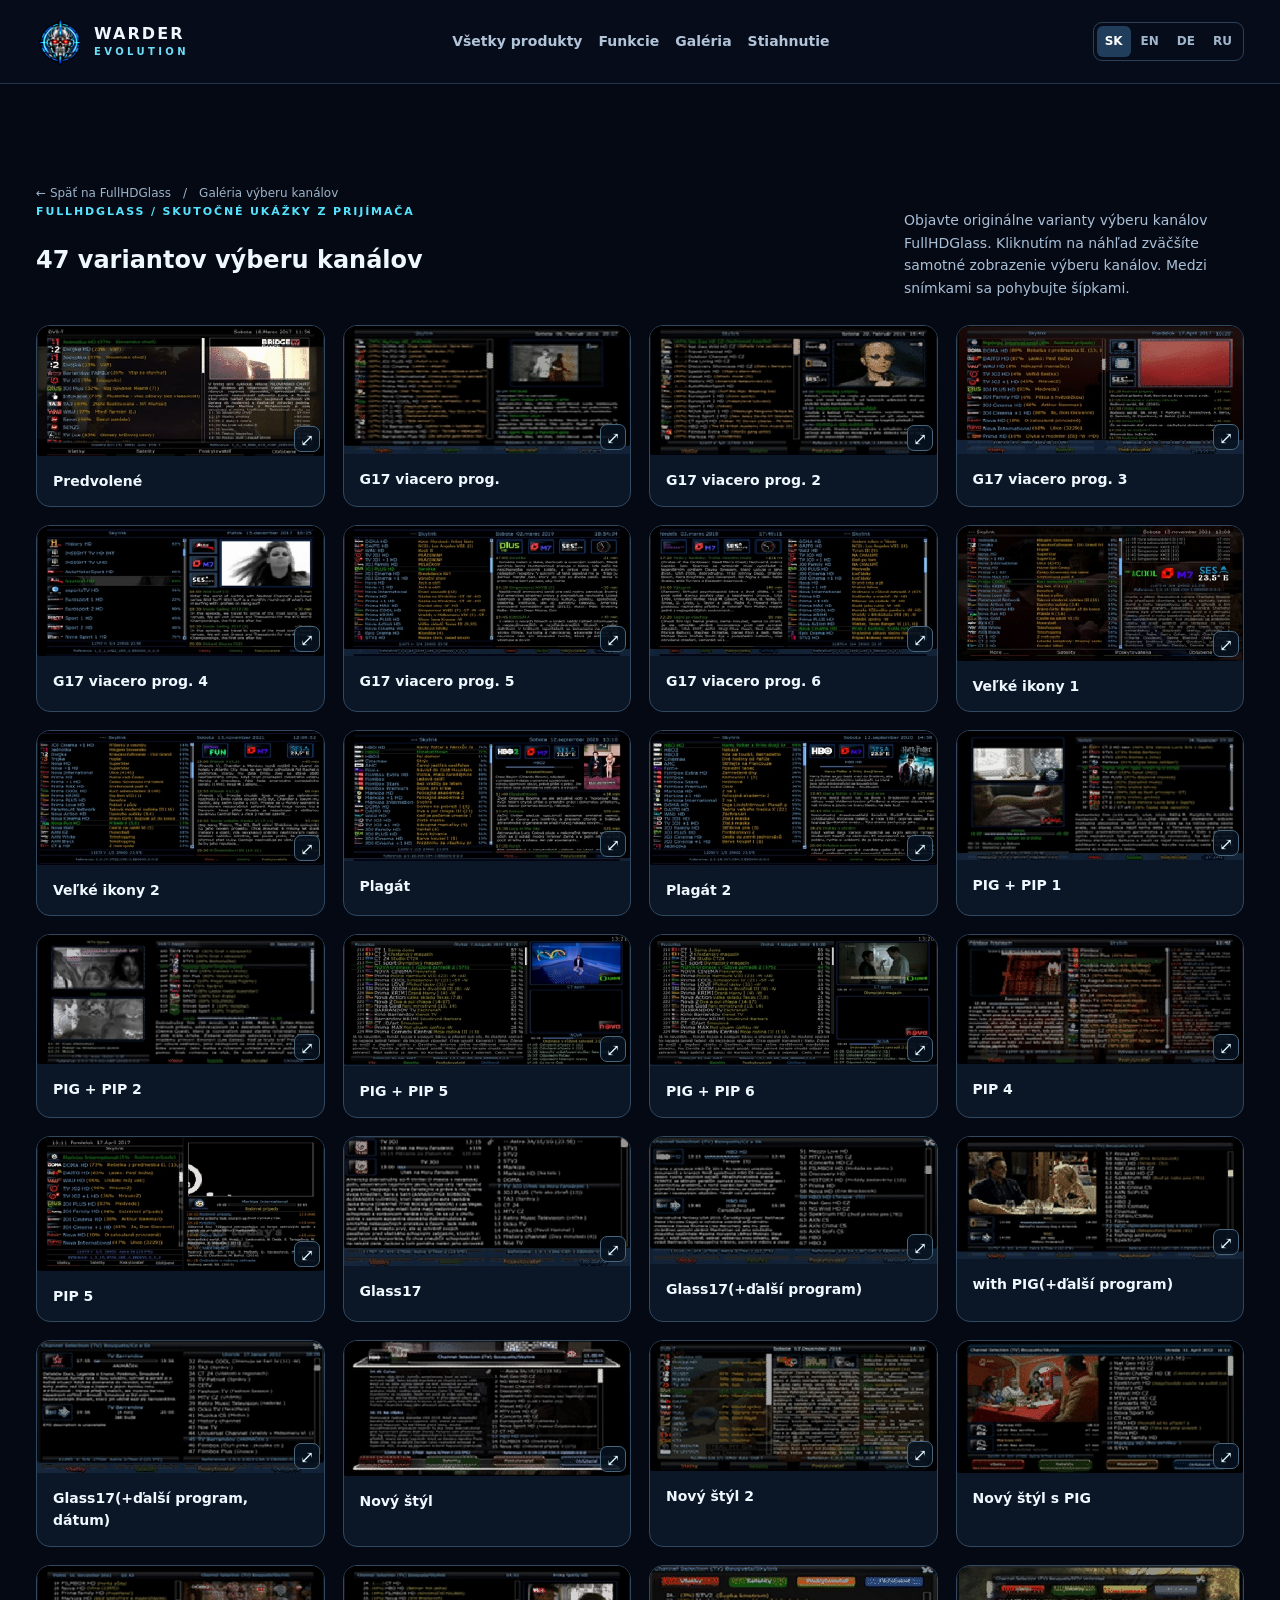
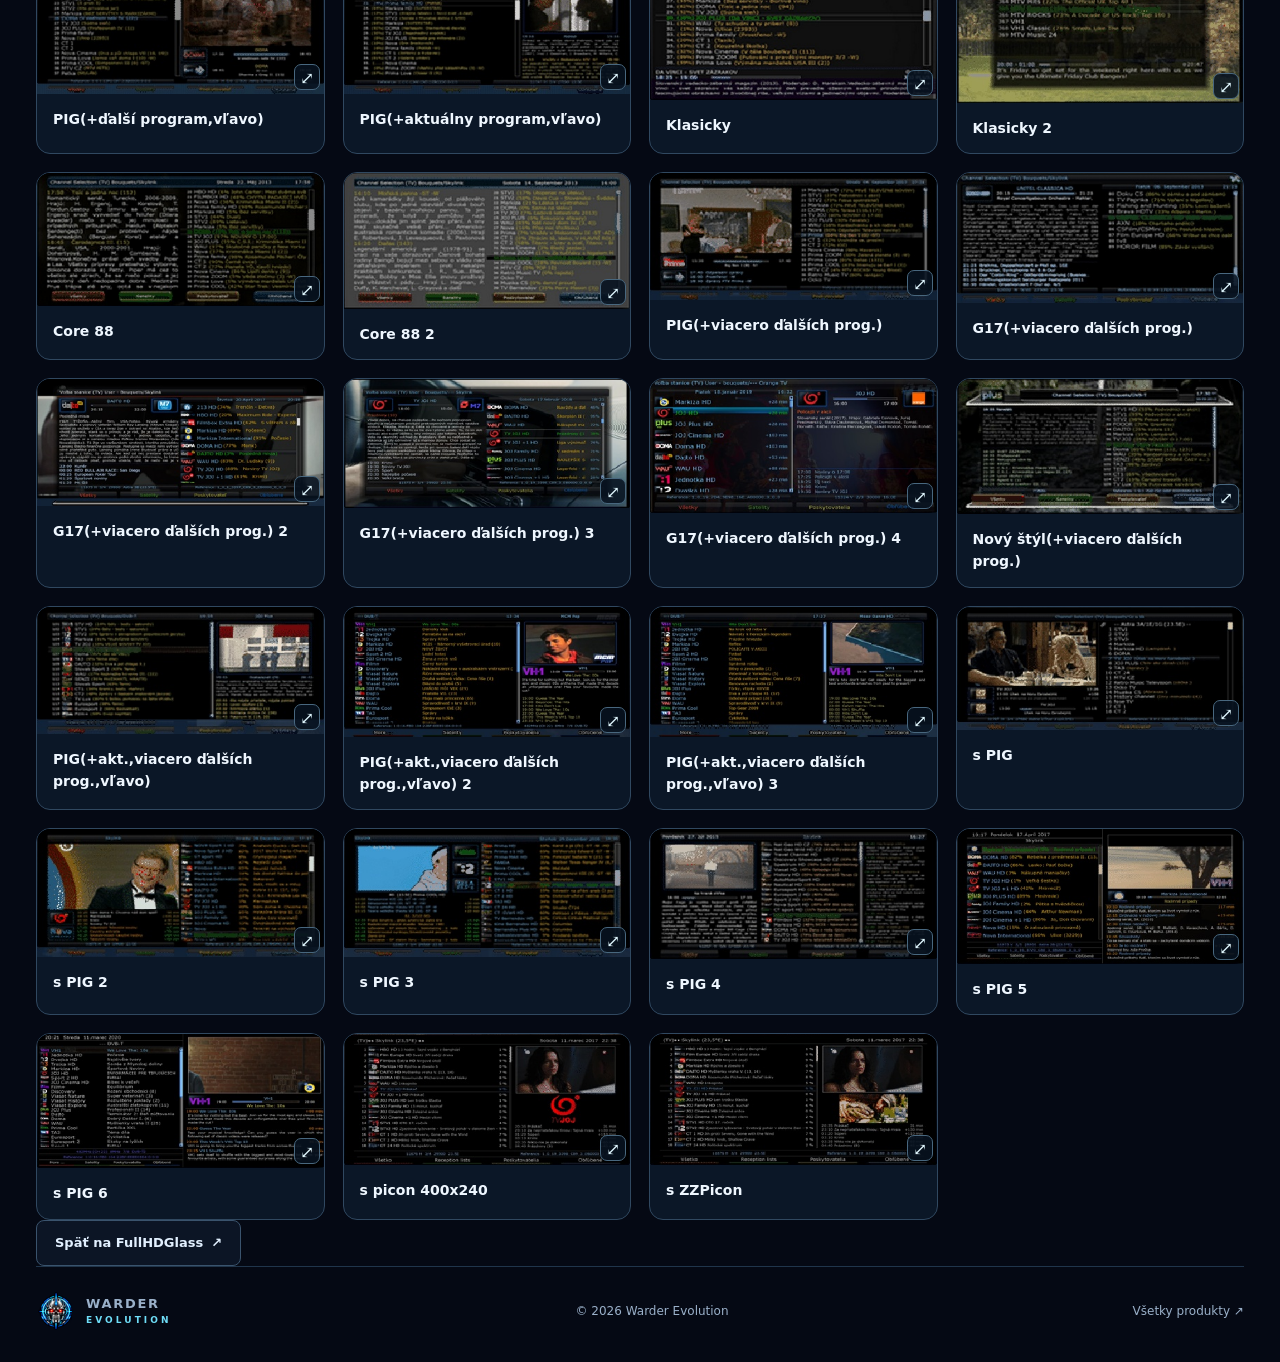
==== commit 063cc668: "Localize all marketing pages in Slovak, English, German and Russian" ====
--- a/docs/fullhdglass-channel-selection.html
+++ b/docs/fullhdglass-channel-selection.html
@@ -1,52 +1,52 @@
 <!doctype html>
-<html lang="en" data-language="en"><head><meta charset="utf-8"><meta name="viewport" content="width=device-width,initial-scale=1"><meta name="theme-color" content="#040813"><title>FullHDGlass Channel Selection Gallery — Warder Evolution</title><meta name="description" content="Explore 47 genuine FullHDGlass channel selection previews from an Enigma2 receiver."><meta property="og:title" content="FullHDGlass Channel Selection Gallery — Warder Evolution"><meta property="og:description" content="47 authentic FullHDGlass channel selection previews."><meta property="og:url" content="https://warder-evolution.eu/fullhdglass-channel-selection.html"><link rel="canonical" href="https://warder-evolution.eu/fullhdglass-channel-selection.html"><link rel="icon" href="portal-art/skull.png"><link rel="stylesheet" href="portal.css"><script src="portal.js" defer></script></head>
-<body class="product-detail detail-glass" style="--detail-accent:#56e3ff;--detail-aura:#144d80"><a href="#main" class="skip"><span class="en" lang="en">Skip to content</span><span class="sk" lang="sk">Preskočiť na obsah</span></a><header><nav class="shell nav" aria-label="Main navigation"><a class="brand" href="index.html"><img src="portal-art/skull.png" width="46" height="46" alt=""><span>WARDER<b>EVOLUTION</b></span></a><div class="nav-links"><a href="index.html#products"><span class="en" lang="en">All products</span><span class="sk" lang="sk">Všetky produkty</span></a><a href="fullhdglass.html#features"><span class="en" lang="en">Features</span><span class="sk" lang="sk">Funkcie</span></a><a href="fullhdglass.html#screenshots"><span class="en" lang="en">Gallery</span><span class="sk" lang="sk">Galéria</span></a><a href="fullhdglass.html#download"><span class="en" lang="en">Download</span><span class="sk" lang="sk">Stiahnutie</span></a></div><div class="languages" role="group" aria-label="Language"><button data-lang="en" aria-pressed="true">EN</button><button data-lang="sk" aria-pressed="false">SK</button></div></nav></header>
-<main id="main"><section class="shell detail-section screenshot-section" id="channel-selection"><div class="crumb"><a href="fullhdglass.html#screenshots">← <span class="en" lang="en">Back to FullHDGlass</span><span class="sk" lang="sk">Späť na FullHDGlass</span></a><span> / </span><span class="en" lang="en">Channel selection gallery</span><span class="sk" lang="sk">Galéria výberu kanálov</span></div><div class="section-heading"><div><div class="eyebrow"><span class="en" lang="en">FULLHDGLASS / REAL RECEIVER PREVIEWS</span><span class="sk" lang="sk">FULLHDGLASS / SKUTOČNÉ UKÁŽKY Z PRIJÍMAČA</span></div><h1><span class="en" lang="en">47 channel selection designs</span><span class="sk" lang="sk">47 variantov výberu kanálov</span></h1></div><p><span class="en" lang="en">Discover the original FullHDGlass channel selection designs. Select a preview to enlarge the original channel-selection panel. Use arrows to browse.</span><span class="sk" lang="sk">Objavte originálne varianty výberu kanálov FullHDGlass. Kliknutím na náhľad zväčšíte samotné zobrazenie výberu kanálov. Medzi snímkami sa pohybujte šípkami.</span></p></div><div class="screenshot-grid variant-grid">
-<figure><a href="screenshots/channel-selection/01-full.webp" data-caption-en="Default" data-caption-sk="Predvolené"><img src="screenshots/channel-selection/01-thumb.webp" width="412" height="187" loading="lazy" decoding="async" alt="Default / Predvolené"><span class="shot-zoom" aria-hidden="true">⤢</span></a><figcaption><span class="en" lang="en">Default</span><span class="sk" lang="sk">Predvolené</span></figcaption></figure>
-<figure><a href="screenshots/channel-selection/02-full.webp" data-caption-en="G17 multiple programmes" data-caption-sk="G17 viacero prog."><img src="screenshots/channel-selection/02-thumb.webp" width="412" height="184" loading="lazy" decoding="async" alt="G17 multiple programmes / G17 viacero prog."><span class="shot-zoom" aria-hidden="true">⤢</span></a><figcaption><span class="en" lang="en">G17 multiple programmes</span><span class="sk" lang="sk">G17 viacero prog.</span></figcaption></figure>
-<figure><a href="screenshots/channel-selection/03-full.webp" data-caption-en="G17 multiple programmes 2" data-caption-sk="G17 viacero prog. 2"><img src="screenshots/channel-selection/03-thumb.webp" width="412" height="185" loading="lazy" decoding="async" alt="G17 multiple programmes 2 / G17 viacero prog. 2"><span class="shot-zoom" aria-hidden="true">⤢</span></a><figcaption><span class="en" lang="en">G17 multiple programmes 2</span><span class="sk" lang="sk">G17 viacero prog. 2</span></figcaption></figure>
-<figure><a href="screenshots/channel-selection/04-full.webp" data-caption-en="G17 multiple programmes 3" data-caption-sk="G17 viacero prog. 3"><img src="screenshots/channel-selection/04-thumb.webp" width="412" height="184" loading="lazy" decoding="async" alt="G17 multiple programmes 3 / G17 viacero prog. 3"><span class="shot-zoom" aria-hidden="true">⤢</span></a><figcaption><span class="en" lang="en">G17 multiple programmes 3</span><span class="sk" lang="sk">G17 viacero prog. 3</span></figcaption></figure>
-<figure><a href="screenshots/channel-selection/05-full.webp" data-caption-en="G17 multiple programmes 4" data-caption-sk="G17 viacero prog. 4"><img src="screenshots/channel-selection/05-thumb.webp" width="412" height="186" loading="lazy" decoding="async" alt="G17 multiple programmes 4 / G17 viacero prog. 4"><span class="shot-zoom" aria-hidden="true">⤢</span></a><figcaption><span class="en" lang="en">G17 multiple programmes 4</span><span class="sk" lang="sk">G17 viacero prog. 4</span></figcaption></figure>
-<figure><a href="screenshots/channel-selection/06-full.webp" data-caption-en="G17 multiple programmes 5" data-caption-sk="G17 viacero prog. 5"><img src="screenshots/channel-selection/06-thumb.webp" width="412" height="186" loading="lazy" decoding="async" alt="G17 multiple programmes 5 / G17 viacero prog. 5"><span class="shot-zoom" aria-hidden="true">⤢</span></a><figcaption><span class="en" lang="en">G17 multiple programmes 5</span><span class="sk" lang="sk">G17 viacero prog. 5</span></figcaption></figure>
-<figure><a href="screenshots/channel-selection/07-full.webp" data-caption-en="G17 multiple programmes 6" data-caption-sk="G17 viacero prog. 6"><img src="screenshots/channel-selection/07-thumb.webp" width="412" height="186" loading="lazy" decoding="async" alt="G17 multiple programmes 6 / G17 viacero prog. 6"><span class="shot-zoom" aria-hidden="true">⤢</span></a><figcaption><span class="en" lang="en">G17 multiple programmes 6</span><span class="sk" lang="sk">G17 viacero prog. 6</span></figcaption></figure>
-<figure><a href="screenshots/channel-selection/08-full.webp" data-caption-en="Large icons 1" data-caption-sk="Veľké ikony 1"><img src="screenshots/channel-selection/08-thumb.webp" width="412" height="193" loading="lazy" decoding="async" alt="Large icons 1 / Veľké ikony 1"><span class="shot-zoom" aria-hidden="true">⤢</span></a><figcaption><span class="en" lang="en">Large icons 1</span><span class="sk" lang="sk">Veľké ikony 1</span></figcaption></figure>
-<figure><a href="screenshots/channel-selection/09-full.webp" data-caption-en="Large icons 2" data-caption-sk="Veľké ikony 2"><img src="screenshots/channel-selection/09-thumb.webp" width="412" height="192" loading="lazy" decoding="async" alt="Large icons 2 / Veľké ikony 2"><span class="shot-zoom" aria-hidden="true">⤢</span></a><figcaption><span class="en" lang="en">Large icons 2</span><span class="sk" lang="sk">Veľké ikony 2</span></figcaption></figure>
-<figure><a href="screenshots/channel-selection/10-full.webp" data-caption-en="Poster" data-caption-sk="Plagát"><img src="screenshots/channel-selection/10-thumb.webp" width="412" height="187" loading="lazy" decoding="async" alt="Poster / Plagát"><span class="shot-zoom" aria-hidden="true">⤢</span></a><figcaption><span class="en" lang="en">Poster</span><span class="sk" lang="sk">Plagát</span></figcaption></figure>
-<figure><a href="screenshots/channel-selection/11-full.webp" data-caption-en="Poster 2" data-caption-sk="Plagát 2"><img src="screenshots/channel-selection/11-thumb.webp" width="412" height="192" loading="lazy" decoding="async" alt="Poster 2 / Plagát 2"><span class="shot-zoom" aria-hidden="true">⤢</span></a><figcaption><span class="en" lang="en">Poster 2</span><span class="sk" lang="sk">Plagát 2</span></figcaption></figure>
-<figure><a href="screenshots/channel-selection/12-full.webp" data-caption-en="PIG + PIP 1" data-caption-sk="PIG + PIP 1"><img src="screenshots/channel-selection/12-thumb.webp" width="412" height="185" loading="lazy" decoding="async" alt="PIG + PIP 1 / PIG + PIP 1"><span class="shot-zoom" aria-hidden="true">⤢</span></a><figcaption><span class="en" lang="en">PIG + PIP 1</span><span class="sk" lang="sk">PIG + PIP 1</span></figcaption></figure>
-<figure><a href="screenshots/channel-selection/13-full.webp" data-caption-en="PIG + PIP 2" data-caption-sk="PIG + PIP 2"><img src="screenshots/channel-selection/13-thumb.webp" width="412" height="186" loading="lazy" decoding="async" alt="PIG + PIP 2 / PIG + PIP 2"><span class="shot-zoom" aria-hidden="true">⤢</span></a><figcaption><span class="en" lang="en">PIG + PIP 2</span><span class="sk" lang="sk">PIG + PIP 2</span></figcaption></figure>
-<figure><a href="screenshots/channel-selection/14-full.webp" data-caption-en="PIG + PIP 5" data-caption-sk="PIG + PIP 5"><img src="screenshots/channel-selection/14-thumb.webp" width="412" height="189" loading="lazy" decoding="async" alt="PIG + PIP 5 / PIG + PIP 5"><span class="shot-zoom" aria-hidden="true">⤢</span></a><figcaption><span class="en" lang="en">PIG + PIP 5</span><span class="sk" lang="sk">PIG + PIP 5</span></figcaption></figure>
-<figure><a href="screenshots/channel-selection/15-full.webp" data-caption-en="PIG + PIP 6" data-caption-sk="PIG + PIP 6"><img src="screenshots/channel-selection/15-thumb.webp" width="412" height="189" loading="lazy" decoding="async" alt="PIG + PIP 6 / PIG + PIP 6"><span class="shot-zoom" aria-hidden="true">⤢</span></a><figcaption><span class="en" lang="en">PIG + PIP 6</span><span class="sk" lang="sk">PIG + PIP 6</span></figcaption></figure>
-<figure><a href="screenshots/channel-selection/16-full.webp" data-caption-en="PIP 4" data-caption-sk="PIP 4"><img src="screenshots/channel-selection/16-thumb.webp" width="412" height="185" loading="lazy" decoding="async" alt="PIP 4 / PIP 4"><span class="shot-zoom" aria-hidden="true">⤢</span></a><figcaption><span class="en" lang="en">PIP 4</span><span class="sk" lang="sk">PIP 4</span></figcaption></figure>
-<figure><a href="screenshots/channel-selection/17-full.webp" data-caption-en="PIP 5" data-caption-sk="PIP 5"><img src="screenshots/channel-selection/17-thumb.webp" width="412" height="193" loading="lazy" decoding="async" alt="PIP 5 / PIP 5"><span class="shot-zoom" aria-hidden="true">⤢</span></a><figcaption><span class="en" lang="en">PIP 5</span><span class="sk" lang="sk">PIP 5</span></figcaption></figure>
-<figure><a href="screenshots/channel-selection/18-full.webp" data-caption-en="Glass17" data-caption-sk="Glass17"><img src="screenshots/channel-selection/18-thumb.webp" width="429" height="193" loading="lazy" decoding="async" alt="Glass17 / Glass17"><span class="shot-zoom" aria-hidden="true">⤢</span></a><figcaption><span class="en" lang="en">Glass17</span><span class="sk" lang="sk">Glass17</span></figcaption></figure>
-<figure><a href="screenshots/channel-selection/19-full.webp" data-caption-en="Glass17 (next programme)" data-caption-sk="Glass17(+ďalší program)"><img src="screenshots/channel-selection/19-thumb.webp" width="423" height="188" loading="lazy" decoding="async" alt="Glass17 (next programme) / Glass17(+ďalší program)"><span class="shot-zoom" aria-hidden="true">⤢</span></a><figcaption><span class="en" lang="en">Glass17 (next programme)</span><span class="sk" lang="sk">Glass17(+ďalší program)</span></figcaption></figure>
-<figure><a href="screenshots/channel-selection/20-full.webp" data-caption-en="With PIG (next programme)" data-caption-sk="with PIG(+ďalší program)"><img src="screenshots/channel-selection/20-thumb.webp" width="421" height="179" loading="lazy" decoding="async" alt="With PIG (next programme) / with PIG(+ďalší program)"><span class="shot-zoom" aria-hidden="true">⤢</span></a><figcaption><span class="en" lang="en">With PIG (next programme)</span><span class="sk" lang="sk">with PIG(+ďalší program)</span></figcaption></figure>
-<figure><a href="screenshots/channel-selection/21-full.webp" data-caption-en="Glass17 (next programme, date)" data-caption-sk="Glass17(+ďalší program, dátum)"><img src="screenshots/channel-selection/21-thumb.webp" width="414" height="190" loading="lazy" decoding="async" alt="Glass17 (next programme, date) / Glass17(+ďalší program, dátum)"><span class="shot-zoom" aria-hidden="true">⤢</span></a><figcaption><span class="en" lang="en">Glass17 (next programme, date)</span><span class="sk" lang="sk">Glass17(+ďalší program, dátum)</span></figcaption></figure>
-<figure><a href="screenshots/channel-selection/22-full.webp" data-caption-en="New style" data-caption-sk="Nový štýl"><img src="screenshots/channel-selection/22-thumb.webp" width="412" height="194" loading="lazy" decoding="async" alt="New style / Nový štýl"><span class="shot-zoom" aria-hidden="true">⤢</span></a><figcaption><span class="en" lang="en">New style</span><span class="sk" lang="sk">Nový štýl</span></figcaption></figure>
-<figure><a href="screenshots/channel-selection/23-full.webp" data-caption-en="New style 2" data-caption-sk="Nový štýl 2"><img src="screenshots/channel-selection/23-thumb.webp" width="412" height="186" loading="lazy" decoding="async" alt="New style 2 / Nový štýl 2"><span class="shot-zoom" aria-hidden="true">⤢</span></a><figcaption><span class="en" lang="en">New style 2</span><span class="sk" lang="sk">Nový štýl 2</span></figcaption></figure>
-<figure><a href="screenshots/channel-selection/24-full.webp" data-caption-en="New style with PIG" data-caption-sk="Nový štýl s PIG"><img src="screenshots/channel-selection/24-thumb.webp" width="412" height="190" loading="lazy" decoding="async" alt="New style with PIG / Nový štýl s PIG"><span class="shot-zoom" aria-hidden="true">⤢</span></a><figcaption><span class="en" lang="en">New style with PIG</span><span class="sk" lang="sk">Nový štýl s PIG</span></figcaption></figure>
-<figure><a href="screenshots/channel-selection/25-full.webp" data-caption-en="PIG (next programme, left)" data-caption-sk="PIG(+ďalší program,vľavo)"><img src="screenshots/channel-selection/25-thumb.webp" width="412" height="184" loading="lazy" decoding="async" alt="PIG (next programme, left) / PIG(+ďalší program,vľavo)"><span class="shot-zoom" aria-hidden="true">⤢</span></a><figcaption><span class="en" lang="en">PIG (next programme, left)</span><span class="sk" lang="sk">PIG(+ďalší program,vľavo)</span></figcaption></figure>
-<figure><a href="screenshots/channel-selection/26-full.webp" data-caption-en="PIG (current programme, left)" data-caption-sk="PIG(+aktuálny program,vľavo)"><img src="screenshots/channel-selection/26-thumb.webp" width="412" height="184" loading="lazy" decoding="async" alt="PIG (current programme, left) / PIG(+aktuálny program,vľavo)"><span class="shot-zoom" aria-hidden="true">⤢</span></a><figcaption><span class="en" lang="en">PIG (current programme, left)</span><span class="sk" lang="sk">PIG(+aktuálny program,vľavo)</span></figcaption></figure>
-<figure><a href="screenshots/channel-selection/27-full.webp" data-caption-en="Classic" data-caption-sk="Klasicky"><img src="screenshots/channel-selection/27-thumb.webp" width="414" height="194" loading="lazy" decoding="async" alt="Classic / Klasicky"><span class="shot-zoom" aria-hidden="true">⤢</span></a><figcaption><span class="en" lang="en">Classic</span><span class="sk" lang="sk">Klasicky</span></figcaption></figure>
-<figure><a href="screenshots/channel-selection/28-full.webp" data-caption-en="Classic 2" data-caption-sk="Klasicky 2"><img src="screenshots/channel-selection/28-thumb.webp" width="412" height="197" loading="lazy" decoding="async" alt="Classic 2 / Klasicky 2"><span class="shot-zoom" aria-hidden="true">⤢</span></a><figcaption><span class="en" lang="en">Classic 2</span><span class="sk" lang="sk">Klasicky 2</span></figcaption></figure>
-<figure><a href="screenshots/channel-selection/29-full.webp" data-caption-en="Core 88" data-caption-sk="Core 88"><img src="screenshots/channel-selection/29-thumb.webp" width="412" height="192" loading="lazy" decoding="async" alt="Core 88 / Core 88"><span class="shot-zoom" aria-hidden="true">⤢</span></a><figcaption><span class="en" lang="en">Core 88</span><span class="sk" lang="sk">Core 88</span></figcaption></figure>
-<figure><a href="screenshots/channel-selection/30-full.webp" data-caption-en="Core 88 2" data-caption-sk="Core 88 2"><img src="screenshots/channel-selection/30-thumb.webp" width="412" height="195" loading="lazy" decoding="async" alt="Core 88 2 / Core 88 2"><span class="shot-zoom" aria-hidden="true">⤢</span></a><figcaption><span class="en" lang="en">Core 88 2</span><span class="sk" lang="sk">Core 88 2</span></figcaption></figure>
-<figure><a href="screenshots/channel-selection/31-full.webp" data-caption-en="PIG (multiple upcoming programmes)" data-caption-sk="PIG(+viacero ďalších prog.)"><img src="screenshots/channel-selection/31-thumb.webp" width="412" height="183" loading="lazy" decoding="async" alt="PIG (multiple upcoming programmes) / PIG(+viacero ďalších prog.)"><span class="shot-zoom" aria-hidden="true">⤢</span></a><figcaption><span class="en" lang="en">PIG (multiple upcoming programmes)</span><span class="sk" lang="sk">PIG(+viacero ďalších prog.)</span></figcaption></figure>
-<figure><a href="screenshots/channel-selection/32-full.webp" data-caption-en="G17 (multiple upcoming programmes)" data-caption-sk="G17(+viacero ďalších prog.)"><img src="screenshots/channel-selection/32-thumb.webp" width="413" height="187" loading="lazy" decoding="async" alt="G17 (multiple upcoming programmes) / G17(+viacero ďalších prog.)"><span class="shot-zoom" aria-hidden="true">⤢</span></a><figcaption><span class="en" lang="en">G17 (multiple upcoming programmes)</span><span class="sk" lang="sk">G17(+viacero ďalších prog.)</span></figcaption></figure>
-<figure><a href="screenshots/channel-selection/33-full.webp" data-caption-en="G17 (multiple upcoming programmes) 2" data-caption-sk="G17(+viacero ďalších prog.) 2"><img src="screenshots/channel-selection/33-thumb.webp" width="412" height="183" loading="lazy" decoding="async" alt="G17 (multiple upcoming programmes) 2 / G17(+viacero ďalších prog.) 2"><span class="shot-zoom" aria-hidden="true">⤢</span></a><figcaption><span class="en" lang="en">G17 (multiple upcoming programmes) 2</span><span class="sk" lang="sk">G17(+viacero ďalších prog.) 2</span></figcaption></figure>
-<figure><a href="screenshots/channel-selection/34-full.webp" data-caption-en="G17 (multiple upcoming programmes) 3" data-caption-sk="G17(+viacero ďalších prog.) 3"><img src="screenshots/channel-selection/34-thumb.webp" width="412" height="186" loading="lazy" decoding="async" alt="G17 (multiple upcoming programmes) 3 / G17(+viacero ďalších prog.) 3"><span class="shot-zoom" aria-hidden="true">⤢</span></a><figcaption><span class="en" lang="en">G17 (multiple upcoming programmes) 3</span><span class="sk" lang="sk">G17(+viacero ďalších prog.) 3</span></figcaption></figure>
-<figure><a href="screenshots/channel-selection/35-full.webp" data-caption-en="G17 (multiple upcoming programmes) 4" data-caption-sk="G17(+viacero ďalších prog.) 4"><img src="screenshots/channel-selection/35-thumb.webp" width="413" height="193" loading="lazy" decoding="async" alt="G17 (multiple upcoming programmes) 4 / G17(+viacero ďalších prog.) 4"><span class="shot-zoom" aria-hidden="true">⤢</span></a><figcaption><span class="en" lang="en">G17 (multiple upcoming programmes) 4</span><span class="sk" lang="sk">G17(+viacero ďalších prog.) 4</span></figcaption></figure>
-<figure><a href="screenshots/channel-selection/36-full.webp" data-caption-en="New style (multiple upcoming programmes)" data-caption-sk="Nový štýl(+viacero ďalších prog.)"><img src="screenshots/channel-selection/36-thumb.webp" width="412" height="194" loading="lazy" decoding="async" alt="New style (multiple upcoming programmes) / Nový štýl(+viacero ďalších prog.)"><span class="shot-zoom" aria-hidden="true">⤢</span></a><figcaption><span class="en" lang="en">New style (multiple upcoming programmes)</span><span class="sk" lang="sk">Nový štýl(+viacero ďalších prog.)</span></figcaption></figure>
-<figure><a href="screenshots/channel-selection/37-full.webp" data-caption-en="PIG (current and upcoming programmes, left)" data-caption-sk="PIG(+akt.,viacero ďalších prog.,vľavo)"><img src="screenshots/channel-selection/37-thumb.webp" width="412" height="183" loading="lazy" decoding="async" alt="PIG (current and upcoming programmes, left) / PIG(+akt.,viacero ďalších prog.,vľavo)"><span class="shot-zoom" aria-hidden="true">⤢</span></a><figcaption><span class="en" lang="en">PIG (current and upcoming programmes, left)</span><span class="sk" lang="sk">PIG(+akt.,viacero ďalších prog.,vľavo)</span></figcaption></figure>
-<figure><a href="screenshots/channel-selection/38-full.webp" data-caption-en="PIG (current and upcoming programmes, left) 2" data-caption-sk="PIG(+akt.,viacero ďalších prog.,vľavo) 2"><img src="screenshots/channel-selection/38-thumb.webp" width="412" height="187" loading="lazy" decoding="async" alt="PIG (current and upcoming programmes, left) 2 / PIG(+akt.,viacero ďalších prog.,vľavo) 2"><span class="shot-zoom" aria-hidden="true">⤢</span></a><figcaption><span class="en" lang="en">PIG (current and upcoming programmes, left) 2</span><span class="sk" lang="sk">PIG(+akt.,viacero ďalších prog.,vľavo) 2</span></figcaption></figure>
-<figure><a href="screenshots/channel-selection/39-full.webp" data-caption-en="PIG (current and upcoming programmes, left) 3" data-caption-sk="PIG(+akt.,viacero ďalších prog.,vľavo) 3"><img src="screenshots/channel-selection/39-thumb.webp" width="412" height="187" loading="lazy" decoding="async" alt="PIG (current and upcoming programmes, left) 3 / PIG(+akt.,viacero ďalších prog.,vľavo) 3"><span class="shot-zoom" aria-hidden="true">⤢</span></a><figcaption><span class="en" lang="en">PIG (current and upcoming programmes, left) 3</span><span class="sk" lang="sk">PIG(+akt.,viacero ďalších prog.,vľavo) 3</span></figcaption></figure>
-<figure><a href="screenshots/channel-selection/40-full.webp" data-caption-en="With PIG" data-caption-sk="s PIG"><img src="screenshots/channel-selection/40-thumb.webp" width="428" height="185" loading="lazy" decoding="async" alt="With PIG / s PIG"><span class="shot-zoom" aria-hidden="true">⤢</span></a><figcaption><span class="en" lang="en">With PIG</span><span class="sk" lang="sk">s PIG</span></figcaption></figure>
-<figure><a href="screenshots/channel-selection/41-full.webp" data-caption-en="With PIG 2" data-caption-sk="s PIG 2"><img src="screenshots/channel-selection/41-thumb.webp" width="412" height="184" loading="lazy" decoding="async" alt="With PIG 2 / s PIG 2"><span class="shot-zoom" aria-hidden="true">⤢</span></a><figcaption><span class="en" lang="en">With PIG 2</span><span class="sk" lang="sk">s PIG 2</span></figcaption></figure>
-<figure><a href="screenshots/channel-selection/42-full.webp" data-caption-en="With PIG 3" data-caption-sk="s PIG 3"><img src="screenshots/channel-selection/42-thumb.webp" width="412" height="183" loading="lazy" decoding="async" alt="With PIG 3 / s PIG 3"><span class="shot-zoom" aria-hidden="true">⤢</span></a><figcaption><span class="en" lang="en">With PIG 3</span><span class="sk" lang="sk">s PIG 3</span></figcaption></figure>
-<figure><a href="screenshots/channel-selection/43-full.webp" data-caption-en="With PIG 4" data-caption-sk="s PIG 4"><img src="screenshots/channel-selection/43-thumb.webp" width="412" height="186" loading="lazy" decoding="async" alt="With PIG 4 / s PIG 4"><span class="shot-zoom" aria-hidden="true">⤢</span></a><figcaption><span class="en" lang="en">With PIG 4</span><span class="sk" lang="sk">s PIG 4</span></figcaption></figure>
-<figure><a href="screenshots/channel-selection/44-full.webp" data-caption-en="With PIG 5" data-caption-sk="s PIG 5"><img src="screenshots/channel-selection/44-thumb.webp" width="412" height="193" loading="lazy" decoding="async" alt="With PIG 5 / s PIG 5"><span class="shot-zoom" aria-hidden="true">⤢</span></a><figcaption><span class="en" lang="en">With PIG 5</span><span class="sk" lang="sk">s PIG 5</span></figcaption></figure>
-<figure><a href="screenshots/channel-selection/45-full.webp" data-caption-en="With PIG 6" data-caption-sk="s PIG 6"><img src="screenshots/channel-selection/45-thumb.webp" width="412" height="193" loading="lazy" decoding="async" alt="With PIG 6 / s PIG 6"><span class="shot-zoom" aria-hidden="true">⤢</span></a><figcaption><span class="en" lang="en">With PIG 6</span><span class="sk" lang="sk">s PIG 6</span></figcaption></figure>
-<figure><a href="screenshots/channel-selection/46-full.webp" data-caption-en="With picon 400x240" data-caption-sk="s picon 400x240"><img src="screenshots/channel-selection/46-thumb.webp" width="412" height="189" loading="lazy" decoding="async" alt="With picon 400x240 / s picon 400x240"><span class="shot-zoom" aria-hidden="true">⤢</span></a><figcaption><span class="en" lang="en">With picon 400x240</span><span class="sk" lang="sk">s picon 400x240</span></figcaption></figure>
-<figure><a href="screenshots/channel-selection/47-full.webp" data-caption-en="With ZZPicon" data-caption-sk="s ZZPicon"><img src="screenshots/channel-selection/47-thumb.webp" width="412" height="189" loading="lazy" decoding="async" alt="With ZZPicon / s ZZPicon"><span class="shot-zoom" aria-hidden="true">⤢</span></a><figcaption><span class="en" lang="en">With ZZPicon</span><span class="sk" lang="sk">s ZZPicon</span></figcaption></figure>
-</div><div class="actions"><a class="btn ghost" href="fullhdglass.html#screenshots"><span class="en" lang="en">Back to FullHDGlass</span><span class="sk" lang="sk">Späť na FullHDGlass</span> ↗</a></div></section></main><footer class="shell footer"><a class="brand" href="index.html"><img src="portal-art/skull.png" width="46" height="46" alt=""><span>WARDER<b>EVOLUTION</b></span></a><span>© 2026 Warder Evolution</span><a href="index.html#products"><span class="en" lang="en">All products</span><span class="sk" lang="sk">Všetky produkty</span> ↗</a></footer></body></html>
+<html lang="sk" data-language="sk"><head><meta charset="utf-8"><meta name="viewport" content="width=device-width,initial-scale=1"><meta name="theme-color" content="#040813"><title data-text-sk="FullHDGlass – Galéria výberu kanálov — Warder Evolution" data-text-en="FullHDGlass Channel Selection Gallery — Warder Evolution" data-text-de="FullHDGlass – Senderlisten-Galerie — Warder Evolution" data-text-ru="FullHDGlass – Галерея выбора каналов — Warder Evolution">FullHDGlass – Galéria výberu kanálov — Warder Evolution</title><meta name="description" content="Objavte 47 originálnych variantov výberu kanálov FullHDGlass." data-content-sk="Objavte 47 originálnych variantov výberu kanálov FullHDGlass." data-content-de="Entdecken Sie 47 Original-Senderlisten-Varianten von FullHDGlass." data-content-ru="Откройте 47 оригинальных вариантов выбора каналов FullHDGlass." data-content-en="Explore 47 genuine FullHDGlass channel selection previews from an Enigma2 receiver."><meta property="og:title" content="FullHDGlass – Galéria výberu kanálov — Warder Evolution" data-content-sk="FullHDGlass – Galéria výberu kanálov — Warder Evolution" data-content-en="FullHDGlass Channel Selection Gallery — Warder Evolution" data-content-de="FullHDGlass – Senderlisten-Galerie — Warder Evolution" data-content-ru="FullHDGlass – Галерея выбора каналов — Warder Evolution"><meta property="og:description" content="Objavte 47 originálnych variantov výberu kanálov FullHDGlass." data-content-sk="Objavte 47 originálnych variantov výberu kanálov FullHDGlass." data-content-de="Entdecken Sie 47 Original-Senderlisten-Varianten von FullHDGlass." data-content-ru="Откройте 47 оригинальных вариантов выбора каналов FullHDGlass." data-content-en="47 authentic FullHDGlass channel selection previews."><meta property="og:url" content="https://warder-evolution.eu/fullhdglass-channel-selection.html"><link rel="canonical" href="https://warder-evolution.eu/fullhdglass-channel-selection.html"><link rel="icon" href="portal-art/skull.png"><link rel="stylesheet" href="portal.css"><script src="portal.js" defer></script></head>
+<body class="product-detail detail-glass" style="--detail-accent:#56e3ff;--detail-aura:#144d80"><a href="#main" class="skip"><span class="sk" lang="sk">Preskočiť na obsah</span><span class="en" lang="en">Skip to content</span><span class="de" lang="de">Zum Inhalt springen</span><span class="ru" lang="ru">Перейти к содержанию</span></a><header><nav class="shell nav" aria-label="Hlavná navigácia" data-aria-sk="Hlavná navigácia" data-aria-en="Main navigation" data-aria-de="Hauptnavigation" data-aria-ru="Главная навигация"><a class="brand" href="index.html"><img src="portal-art/skull.png" width="46" height="46" alt=""><span>WARDER<b>EVOLUTION</b></span></a><div class="nav-links"><a href="index.html#products"><span class="sk" lang="sk">Všetky produkty</span><span class="en" lang="en">All products</span><span class="de" lang="de">Alle Produkte</span><span class="ru" lang="ru">Все продукты</span></a><a href="fullhdglass.html#features"><span class="sk" lang="sk">Funkcie</span><span class="en" lang="en">Features</span><span class="de" lang="de">Funktionen</span><span class="ru" lang="ru">Возможности</span></a><a href="fullhdglass.html#screenshots"><span class="sk" lang="sk">Galéria</span><span class="en" lang="en">Gallery</span><span class="de" lang="de">Galerie</span><span class="ru" lang="ru">Галерея</span></a><a href="fullhdglass.html#download"><span class="sk" lang="sk">Stiahnutie</span><span class="en" lang="en">Download</span><span class="de" lang="de">Download</span><span class="ru" lang="ru">Загрузка</span></a></div><div class="languages" role="group" aria-label="Jazyk" data-aria-sk="Jazyk" data-aria-en="Language" data-aria-de="Sprache" data-aria-ru="Язык"><button data-lang="sk" lang="sk" aria-label="Slovenčina" aria-pressed="true">SK</button><button data-lang="en" lang="en" aria-label="English" aria-pressed="false">EN</button><button data-lang="de" lang="de" aria-label="Deutsch" aria-pressed="false">DE</button><button data-lang="ru" lang="ru" aria-label="Русский" aria-pressed="false">RU</button></div></nav></header>
+<main id="main"><section class="shell detail-section screenshot-section" id="channel-selection"><div class="crumb"><a href="fullhdglass.html#screenshots">← <span class="sk" lang="sk">Späť na FullHDGlass</span><span class="en" lang="en">Back to FullHDGlass</span><span class="de" lang="de">Zurück zu FullHDGlass</span><span class="ru" lang="ru">Назад к FullHDGlass</span></a><span> / </span><span class="sk" lang="sk">Galéria výberu kanálov</span><span class="en" lang="en">Channel selection gallery</span><span class="de" lang="de">Senderlisten-Galerie</span><span class="ru" lang="ru">Галерея выбора каналов</span></div><div class="section-heading"><div><div class="eyebrow"><span class="sk" lang="sk">FULLHDGLASS / SKUTOČNÉ UKÁŽKY Z PRIJÍMAČA</span><span class="en" lang="en">FULLHDGLASS / REAL RECEIVER PREVIEWS</span><span class="de" lang="de">FULLHDGLASS / ECHTE RECEIVER-VORSCHAUEN</span><span class="ru" lang="ru">FULLHDGLASS / РЕАЛЬНЫЕ ПРИМЕРЫ С РЕСИВЕРА</span></div><h1><span class="sk" lang="sk">47 variantov výberu kanálov</span><span class="en" lang="en">47 channel selection designs</span><span class="de" lang="de">47 Senderlisten-Varianten</span><span class="ru" lang="ru">47 вариантов выбора каналов</span></h1></div><p><span class="sk" lang="sk">Objavte originálne varianty výberu kanálov FullHDGlass. Kliknutím na náhľad zväčšíte samotné zobrazenie výberu kanálov. Medzi snímkami sa pohybujte šípkami.</span><span class="en" lang="en">Discover the original FullHDGlass channel selection designs. Select a preview to enlarge the original channel-selection panel. Use arrows to browse.</span><span class="de" lang="de">Entdecken Sie die Original-Senderlisten von FullHDGlass. Wählen Sie eine Vorschau, um das Original-Senderlistenfenster zu vergrößern. Blättern Sie mit den Pfeiltasten.</span><span class="ru" lang="ru">Откройте оригинальные варианты выбора каналов FullHDGlass. Нажмите на изображение для увеличения оригинальной панели выбора каналов. Используйте стрелки для навигации.</span></p></div><div class="screenshot-grid variant-grid">
+<figure><a href="screenshots/channel-selection/01-full.webp" data-caption-en="Default" data-caption-sk="Predvolené" data-caption-de="Standard" data-caption-ru="По умолчанию"><img src="screenshots/channel-selection/01-thumb.webp" width="412" height="187" loading="lazy" decoding="async" alt="Predvolené" data-alt-sk="Predvolené" data-alt-en="Default" data-alt-de="Standard" data-alt-ru="По умолчанию"><span class="shot-zoom" aria-hidden="true">⤢</span></a><figcaption><span class="sk" lang="sk">Predvolené</span><span class="en" lang="en">Default</span><span class="de" lang="de">Standard</span><span class="ru" lang="ru">По умолчанию</span></figcaption></figure>
+<figure><a href="screenshots/channel-selection/02-full.webp" data-caption-en="G17 multiple programmes" data-caption-sk="G17 viacero prog." data-caption-de="G17 mehrere Sendungen" data-caption-ru="G17 несколько передач"><img src="screenshots/channel-selection/02-thumb.webp" width="412" height="184" loading="lazy" decoding="async" alt="G17 viacero prog." data-alt-sk="G17 viacero prog." data-alt-en="G17 multiple programmes" data-alt-de="G17 mehrere Sendungen" data-alt-ru="G17 несколько передач"><span class="shot-zoom" aria-hidden="true">⤢</span></a><figcaption><span class="sk" lang="sk">G17 viacero prog.</span><span class="en" lang="en">G17 multiple programmes</span><span class="de" lang="de">G17 mehrere Sendungen</span><span class="ru" lang="ru">G17 несколько передач</span></figcaption></figure>
+<figure><a href="screenshots/channel-selection/03-full.webp" data-caption-en="G17 multiple programmes 2" data-caption-sk="G17 viacero prog. 2" data-caption-de="G17 mehrere Sendungen 2" data-caption-ru="G17 несколько передач 2"><img src="screenshots/channel-selection/03-thumb.webp" width="412" height="185" loading="lazy" decoding="async" alt="G17 viacero prog. 2" data-alt-sk="G17 viacero prog. 2" data-alt-en="G17 multiple programmes 2" data-alt-de="G17 mehrere Sendungen 2" data-alt-ru="G17 несколько передач 2"><span class="shot-zoom" aria-hidden="true">⤢</span></a><figcaption><span class="sk" lang="sk">G17 viacero prog. 2</span><span class="en" lang="en">G17 multiple programmes 2</span><span class="de" lang="de">G17 mehrere Sendungen 2</span><span class="ru" lang="ru">G17 несколько передач 2</span></figcaption></figure>
+<figure><a href="screenshots/channel-selection/04-full.webp" data-caption-en="G17 multiple programmes 3" data-caption-sk="G17 viacero prog. 3" data-caption-de="G17 mehrere Sendungen 3" data-caption-ru="G17 несколько передач 3"><img src="screenshots/channel-selection/04-thumb.webp" width="412" height="184" loading="lazy" decoding="async" alt="G17 viacero prog. 3" data-alt-sk="G17 viacero prog. 3" data-alt-en="G17 multiple programmes 3" data-alt-de="G17 mehrere Sendungen 3" data-alt-ru="G17 несколько передач 3"><span class="shot-zoom" aria-hidden="true">⤢</span></a><figcaption><span class="sk" lang="sk">G17 viacero prog. 3</span><span class="en" lang="en">G17 multiple programmes 3</span><span class="de" lang="de">G17 mehrere Sendungen 3</span><span class="ru" lang="ru">G17 несколько передач 3</span></figcaption></figure>
+<figure><a href="screenshots/channel-selection/05-full.webp" data-caption-en="G17 multiple programmes 4" data-caption-sk="G17 viacero prog. 4" data-caption-de="G17 mehrere Sendungen 4" data-caption-ru="G17 несколько передач 4"><img src="screenshots/channel-selection/05-thumb.webp" width="412" height="186" loading="lazy" decoding="async" alt="G17 viacero prog. 4" data-alt-sk="G17 viacero prog. 4" data-alt-en="G17 multiple programmes 4" data-alt-de="G17 mehrere Sendungen 4" data-alt-ru="G17 несколько передач 4"><span class="shot-zoom" aria-hidden="true">⤢</span></a><figcaption><span class="sk" lang="sk">G17 viacero prog. 4</span><span class="en" lang="en">G17 multiple programmes 4</span><span class="de" lang="de">G17 mehrere Sendungen 4</span><span class="ru" lang="ru">G17 несколько передач 4</span></figcaption></figure>
+<figure><a href="screenshots/channel-selection/06-full.webp" data-caption-en="G17 multiple programmes 5" data-caption-sk="G17 viacero prog. 5" data-caption-de="G17 mehrere Sendungen 5" data-caption-ru="G17 несколько передач 5"><img src="screenshots/channel-selection/06-thumb.webp" width="412" height="186" loading="lazy" decoding="async" alt="G17 viacero prog. 5" data-alt-sk="G17 viacero prog. 5" data-alt-en="G17 multiple programmes 5" data-alt-de="G17 mehrere Sendungen 5" data-alt-ru="G17 несколько передач 5"><span class="shot-zoom" aria-hidden="true">⤢</span></a><figcaption><span class="sk" lang="sk">G17 viacero prog. 5</span><span class="en" lang="en">G17 multiple programmes 5</span><span class="de" lang="de">G17 mehrere Sendungen 5</span><span class="ru" lang="ru">G17 несколько передач 5</span></figcaption></figure>
+<figure><a href="screenshots/channel-selection/07-full.webp" data-caption-en="G17 multiple programmes 6" data-caption-sk="G17 viacero prog. 6" data-caption-de="G17 mehrere Sendungen 6" data-caption-ru="G17 несколько передач 6"><img src="screenshots/channel-selection/07-thumb.webp" width="412" height="186" loading="lazy" decoding="async" alt="G17 viacero prog. 6" data-alt-sk="G17 viacero prog. 6" data-alt-en="G17 multiple programmes 6" data-alt-de="G17 mehrere Sendungen 6" data-alt-ru="G17 несколько передач 6"><span class="shot-zoom" aria-hidden="true">⤢</span></a><figcaption><span class="sk" lang="sk">G17 viacero prog. 6</span><span class="en" lang="en">G17 multiple programmes 6</span><span class="de" lang="de">G17 mehrere Sendungen 6</span><span class="ru" lang="ru">G17 несколько передач 6</span></figcaption></figure>
+<figure><a href="screenshots/channel-selection/08-full.webp" data-caption-en="Large icons 1" data-caption-sk="Veľké ikony 1" data-caption-de="Große Icons 1" data-caption-ru="Большие иконки 1"><img src="screenshots/channel-selection/08-thumb.webp" width="412" height="193" loading="lazy" decoding="async" alt="Veľké ikony 1" data-alt-sk="Veľké ikony 1" data-alt-en="Large icons 1" data-alt-de="Große Icons 1" data-alt-ru="Большие иконки 1"><span class="shot-zoom" aria-hidden="true">⤢</span></a><figcaption><span class="sk" lang="sk">Veľké ikony 1</span><span class="en" lang="en">Large icons 1</span><span class="de" lang="de">Große Icons 1</span><span class="ru" lang="ru">Большие иконки 1</span></figcaption></figure>
+<figure><a href="screenshots/channel-selection/09-full.webp" data-caption-en="Large icons 2" data-caption-sk="Veľké ikony 2" data-caption-de="Große Icons 2" data-caption-ru="Большие иконки 2"><img src="screenshots/channel-selection/09-thumb.webp" width="412" height="192" loading="lazy" decoding="async" alt="Veľké ikony 2" data-alt-sk="Veľké ikony 2" data-alt-en="Large icons 2" data-alt-de="Große Icons 2" data-alt-ru="Большие иконки 2"><span class="shot-zoom" aria-hidden="true">⤢</span></a><figcaption><span class="sk" lang="sk">Veľké ikony 2</span><span class="en" lang="en">Large icons 2</span><span class="de" lang="de">Große Icons 2</span><span class="ru" lang="ru">Большие иконки 2</span></figcaption></figure>
+<figure><a href="screenshots/channel-selection/10-full.webp" data-caption-en="Poster" data-caption-sk="Plagát" data-caption-de="Poster" data-caption-ru="Постер"><img src="screenshots/channel-selection/10-thumb.webp" width="412" height="187" loading="lazy" decoding="async" alt="Plagát" data-alt-sk="Plagát" data-alt-en="Poster" data-alt-de="Poster" data-alt-ru="Постер"><span class="shot-zoom" aria-hidden="true">⤢</span></a><figcaption><span class="sk" lang="sk">Plagát</span><span class="en" lang="en">Poster</span><span class="de" lang="de">Poster</span><span class="ru" lang="ru">Постер</span></figcaption></figure>
+<figure><a href="screenshots/channel-selection/11-full.webp" data-caption-en="Poster 2" data-caption-sk="Plagát 2" data-caption-de="Poster 2" data-caption-ru="Постер 2"><img src="screenshots/channel-selection/11-thumb.webp" width="412" height="192" loading="lazy" decoding="async" alt="Plagát 2" data-alt-sk="Plagát 2" data-alt-en="Poster 2" data-alt-de="Poster 2" data-alt-ru="Постер 2"><span class="shot-zoom" aria-hidden="true">⤢</span></a><figcaption><span class="sk" lang="sk">Plagát 2</span><span class="en" lang="en">Poster 2</span><span class="de" lang="de">Poster 2</span><span class="ru" lang="ru">Постер 2</span></figcaption></figure>
+<figure><a href="screenshots/channel-selection/12-full.webp" data-caption-en="PIG + PIP 1" data-caption-sk="PIG + PIP 1" data-caption-de="PIG + PIP 1" data-caption-ru="PIG + PIP 1"><img src="screenshots/channel-selection/12-thumb.webp" width="412" height="185" loading="lazy" decoding="async" alt="PIG + PIP 1" data-alt-sk="PIG + PIP 1" data-alt-en="PIG + PIP 1" data-alt-de="PIG + PIP 1" data-alt-ru="PIG + PIP 1"><span class="shot-zoom" aria-hidden="true">⤢</span></a><figcaption><span class="sk" lang="sk">PIG + PIP 1</span><span class="en" lang="en">PIG + PIP 1</span><span class="de" lang="de">PIG + PIP 1</span><span class="ru" lang="ru">PIG + PIP 1</span></figcaption></figure>
+<figure><a href="screenshots/channel-selection/13-full.webp" data-caption-en="PIG + PIP 2" data-caption-sk="PIG + PIP 2" data-caption-de="PIG + PIP 2" data-caption-ru="PIG + PIP 2"><img src="screenshots/channel-selection/13-thumb.webp" width="412" height="186" loading="lazy" decoding="async" alt="PIG + PIP 2" data-alt-sk="PIG + PIP 2" data-alt-en="PIG + PIP 2" data-alt-de="PIG + PIP 2" data-alt-ru="PIG + PIP 2"><span class="shot-zoom" aria-hidden="true">⤢</span></a><figcaption><span class="sk" lang="sk">PIG + PIP 2</span><span class="en" lang="en">PIG + PIP 2</span><span class="de" lang="de">PIG + PIP 2</span><span class="ru" lang="ru">PIG + PIP 2</span></figcaption></figure>
+<figure><a href="screenshots/channel-selection/14-full.webp" data-caption-en="PIG + PIP 5" data-caption-sk="PIG + PIP 5" data-caption-de="PIG + PIP 5" data-caption-ru="PIG + PIP 5"><img src="screenshots/channel-selection/14-thumb.webp" width="412" height="189" loading="lazy" decoding="async" alt="PIG + PIP 5" data-alt-sk="PIG + PIP 5" data-alt-en="PIG + PIP 5" data-alt-de="PIG + PIP 5" data-alt-ru="PIG + PIP 5"><span class="shot-zoom" aria-hidden="true">⤢</span></a><figcaption><span class="sk" lang="sk">PIG + PIP 5</span><span class="en" lang="en">PIG + PIP 5</span><span class="de" lang="de">PIG + PIP 5</span><span class="ru" lang="ru">PIG + PIP 5</span></figcaption></figure>
+<figure><a href="screenshots/channel-selection/15-full.webp" data-caption-en="PIG + PIP 6" data-caption-sk="PIG + PIP 6" data-caption-de="PIG + PIP 6" data-caption-ru="PIG + PIP 6"><img src="screenshots/channel-selection/15-thumb.webp" width="412" height="189" loading="lazy" decoding="async" alt="PIG + PIP 6" data-alt-sk="PIG + PIP 6" data-alt-en="PIG + PIP 6" data-alt-de="PIG + PIP 6" data-alt-ru="PIG + PIP 6"><span class="shot-zoom" aria-hidden="true">⤢</span></a><figcaption><span class="sk" lang="sk">PIG + PIP 6</span><span class="en" lang="en">PIG + PIP 6</span><span class="de" lang="de">PIG + PIP 6</span><span class="ru" lang="ru">PIG + PIP 6</span></figcaption></figure>
+<figure><a href="screenshots/channel-selection/16-full.webp" data-caption-en="PIP 4" data-caption-sk="PIP 4" data-caption-de="PIP 4" data-caption-ru="PIP 4"><img src="screenshots/channel-selection/16-thumb.webp" width="412" height="185" loading="lazy" decoding="async" alt="PIP 4" data-alt-sk="PIP 4" data-alt-en="PIP 4" data-alt-de="PIP 4" data-alt-ru="PIP 4"><span class="shot-zoom" aria-hidden="true">⤢</span></a><figcaption><span class="sk" lang="sk">PIP 4</span><span class="en" lang="en">PIP 4</span><span class="de" lang="de">PIP 4</span><span class="ru" lang="ru">PIP 4</span></figcaption></figure>
+<figure><a href="screenshots/channel-selection/17-full.webp" data-caption-en="PIP 5" data-caption-sk="PIP 5" data-caption-de="PIP 5" data-caption-ru="PIP 5"><img src="screenshots/channel-selection/17-thumb.webp" width="412" height="193" loading="lazy" decoding="async" alt="PIP 5" data-alt-sk="PIP 5" data-alt-en="PIP 5" data-alt-de="PIP 5" data-alt-ru="PIP 5"><span class="shot-zoom" aria-hidden="true">⤢</span></a><figcaption><span class="sk" lang="sk">PIP 5</span><span class="en" lang="en">PIP 5</span><span class="de" lang="de">PIP 5</span><span class="ru" lang="ru">PIP 5</span></figcaption></figure>
+<figure><a href="screenshots/channel-selection/18-full.webp" data-caption-en="Glass17" data-caption-sk="Glass17" data-caption-de="Glass17" data-caption-ru="Glass17"><img src="screenshots/channel-selection/18-thumb.webp" width="429" height="193" loading="lazy" decoding="async" alt="Glass17" data-alt-sk="Glass17" data-alt-en="Glass17" data-alt-de="Glass17" data-alt-ru="Glass17"><span class="shot-zoom" aria-hidden="true">⤢</span></a><figcaption><span class="sk" lang="sk">Glass17</span><span class="en" lang="en">Glass17</span><span class="de" lang="de">Glass17</span><span class="ru" lang="ru">Glass17</span></figcaption></figure>
+<figure><a href="screenshots/channel-selection/19-full.webp" data-caption-en="Glass17 (next programme)" data-caption-sk="Glass17(+ďalší program)" data-caption-de="Glass17 (nächste Sendung)" data-caption-ru="Glass17 (следующая передача)"><img src="screenshots/channel-selection/19-thumb.webp" width="423" height="188" loading="lazy" decoding="async" alt="Glass17(+ďalší program)" data-alt-sk="Glass17(+ďalší program)" data-alt-en="Glass17 (next programme)" data-alt-de="Glass17 (nächste Sendung)" data-alt-ru="Glass17 (следующая передача)"><span class="shot-zoom" aria-hidden="true">⤢</span></a><figcaption><span class="sk" lang="sk">Glass17(+ďalší program)</span><span class="en" lang="en">Glass17 (next programme)</span><span class="de" lang="de">Glass17 (nächste Sendung)</span><span class="ru" lang="ru">Glass17 (следующая передача)</span></figcaption></figure>
+<figure><a href="screenshots/channel-selection/20-full.webp" data-caption-en="With PIG (next programme)" data-caption-sk="with PIG(+ďalší program)" data-caption-de="Mit PIG (nächste Sendung)" data-caption-ru="С PIG (следующая передача)"><img src="screenshots/channel-selection/20-thumb.webp" width="421" height="179" loading="lazy" decoding="async" alt="with PIG(+ďalší program)" data-alt-sk="with PIG(+ďalší program)" data-alt-en="With PIG (next programme)" data-alt-de="Mit PIG (nächste Sendung)" data-alt-ru="С PIG (следующая передача)"><span class="shot-zoom" aria-hidden="true">⤢</span></a><figcaption><span class="sk" lang="sk">with PIG(+ďalší program)</span><span class="en" lang="en">With PIG (next programme)</span><span class="de" lang="de">Mit PIG (nächste Sendung)</span><span class="ru" lang="ru">С PIG (следующая передача)</span></figcaption></figure>
+<figure><a href="screenshots/channel-selection/21-full.webp" data-caption-en="Glass17 (next programme, date)" data-caption-sk="Glass17(+ďalší program, dátum)" data-caption-de="Glass17 (nächste Sendung, Datum)" data-caption-ru="Glass17 (следующая передача, дата)"><img src="screenshots/channel-selection/21-thumb.webp" width="414" height="190" loading="lazy" decoding="async" alt="Glass17(+ďalší program, dátum)" data-alt-sk="Glass17(+ďalší program, dátum)" data-alt-en="Glass17 (next programme, date)" data-alt-de="Glass17 (nächste Sendung, Datum)" data-alt-ru="Glass17 (следующая передача, дата)"><span class="shot-zoom" aria-hidden="true">⤢</span></a><figcaption><span class="sk" lang="sk">Glass17(+ďalší program, dátum)</span><span class="en" lang="en">Glass17 (next programme, date)</span><span class="de" lang="de">Glass17 (nächste Sendung, Datum)</span><span class="ru" lang="ru">Glass17 (следующая передача, дата)</span></figcaption></figure>
+<figure><a href="screenshots/channel-selection/22-full.webp" data-caption-en="New style" data-caption-sk="Nový štýl" data-caption-de="Neuer Stil" data-caption-ru="Новый стиль"><img src="screenshots/channel-selection/22-thumb.webp" width="412" height="194" loading="lazy" decoding="async" alt="Nový štýl" data-alt-sk="Nový štýl" data-alt-en="New style" data-alt-de="Neuer Stil" data-alt-ru="Новый стиль"><span class="shot-zoom" aria-hidden="true">⤢</span></a><figcaption><span class="sk" lang="sk">Nový štýl</span><span class="en" lang="en">New style</span><span class="de" lang="de">Neuer Stil</span><span class="ru" lang="ru">Новый стиль</span></figcaption></figure>
+<figure><a href="screenshots/channel-selection/23-full.webp" data-caption-en="New style 2" data-caption-sk="Nový štýl 2" data-caption-de="Neuer Stil 2" data-caption-ru="Новый стиль 2"><img src="screenshots/channel-selection/23-thumb.webp" width="412" height="186" loading="lazy" decoding="async" alt="Nový štýl 2" data-alt-sk="Nový štýl 2" data-alt-en="New style 2" data-alt-de="Neuer Stil 2" data-alt-ru="Новый стиль 2"><span class="shot-zoom" aria-hidden="true">⤢</span></a><figcaption><span class="sk" lang="sk">Nový štýl 2</span><span class="en" lang="en">New style 2</span><span class="de" lang="de">Neuer Stil 2</span><span class="ru" lang="ru">Новый стиль 2</span></figcaption></figure>
+<figure><a href="screenshots/channel-selection/24-full.webp" data-caption-en="New style with PIG" data-caption-sk="Nový štýl s PIG" data-caption-de="Neuer Stil mit PIG" data-caption-ru="Новый стиль с PIG"><img src="screenshots/channel-selection/24-thumb.webp" width="412" height="190" loading="lazy" decoding="async" alt="Nový štýl s PIG" data-alt-sk="Nový štýl s PIG" data-alt-en="New style with PIG" data-alt-de="Neuer Stil mit PIG" data-alt-ru="Новый стиль с PIG"><span class="shot-zoom" aria-hidden="true">⤢</span></a><figcaption><span class="sk" lang="sk">Nový štýl s PIG</span><span class="en" lang="en">New style with PIG</span><span class="de" lang="de">Neuer Stil mit PIG</span><span class="ru" lang="ru">Новый стиль с PIG</span></figcaption></figure>
+<figure><a href="screenshots/channel-selection/25-full.webp" data-caption-en="PIG (next programme, left)" data-caption-sk="PIG(+ďalší program,vľavo)" data-caption-de="PIG (nächste Sendung, links)" data-caption-ru="PIG (следующая передача, слева)"><img src="screenshots/channel-selection/25-thumb.webp" width="412" height="184" loading="lazy" decoding="async" alt="PIG(+ďalší program,vľavo)" data-alt-sk="PIG(+ďalší program,vľavo)" data-alt-en="PIG (next programme, left)" data-alt-de="PIG (nächste Sendung, links)" data-alt-ru="PIG (следующая передача, слева)"><span class="shot-zoom" aria-hidden="true">⤢</span></a><figcaption><span class="sk" lang="sk">PIG(+ďalší program,vľavo)</span><span class="en" lang="en">PIG (next programme, left)</span><span class="de" lang="de">PIG (nächste Sendung, links)</span><span class="ru" lang="ru">PIG (следующая передача, слева)</span></figcaption></figure>
+<figure><a href="screenshots/channel-selection/26-full.webp" data-caption-en="PIG (current programme, left)" data-caption-sk="PIG(+aktuálny program,vľavo)" data-caption-de="PIG (laufende Sendung, links)" data-caption-ru="PIG (текущая передача, слева)"><img src="screenshots/channel-selection/26-thumb.webp" width="412" height="184" loading="lazy" decoding="async" alt="PIG(+aktuálny program,vľavo)" data-alt-sk="PIG(+aktuálny program,vľavo)" data-alt-en="PIG (current programme, left)" data-alt-de="PIG (laufende Sendung, links)" data-alt-ru="PIG (текущая передача, слева)"><span class="shot-zoom" aria-hidden="true">⤢</span></a><figcaption><span class="sk" lang="sk">PIG(+aktuálny program,vľavo)</span><span class="en" lang="en">PIG (current programme, left)</span><span class="de" lang="de">PIG (laufende Sendung, links)</span><span class="ru" lang="ru">PIG (текущая передача, слева)</span></figcaption></figure>
+<figure><a href="screenshots/channel-selection/27-full.webp" data-caption-en="Classic" data-caption-sk="Klasicky" data-caption-de="Klassisch" data-caption-ru="Классический"><img src="screenshots/channel-selection/27-thumb.webp" width="414" height="194" loading="lazy" decoding="async" alt="Klasicky" data-alt-sk="Klasicky" data-alt-en="Classic" data-alt-de="Klassisch" data-alt-ru="Классический"><span class="shot-zoom" aria-hidden="true">⤢</span></a><figcaption><span class="sk" lang="sk">Klasicky</span><span class="en" lang="en">Classic</span><span class="de" lang="de">Klassisch</span><span class="ru" lang="ru">Классический</span></figcaption></figure>
+<figure><a href="screenshots/channel-selection/28-full.webp" data-caption-en="Classic 2" data-caption-sk="Klasicky 2" data-caption-de="Klassisch 2" data-caption-ru="Классический 2"><img src="screenshots/channel-selection/28-thumb.webp" width="412" height="197" loading="lazy" decoding="async" alt="Klasicky 2" data-alt-sk="Klasicky 2" data-alt-en="Classic 2" data-alt-de="Klassisch 2" data-alt-ru="Классический 2"><span class="shot-zoom" aria-hidden="true">⤢</span></a><figcaption><span class="sk" lang="sk">Klasicky 2</span><span class="en" lang="en">Classic 2</span><span class="de" lang="de">Klassisch 2</span><span class="ru" lang="ru">Классический 2</span></figcaption></figure>
+<figure><a href="screenshots/channel-selection/29-full.webp" data-caption-en="Core 88" data-caption-sk="Core 88" data-caption-de="Core 88" data-caption-ru="Core 88"><img src="screenshots/channel-selection/29-thumb.webp" width="412" height="192" loading="lazy" decoding="async" alt="Core 88" data-alt-sk="Core 88" data-alt-en="Core 88" data-alt-de="Core 88" data-alt-ru="Core 88"><span class="shot-zoom" aria-hidden="true">⤢</span></a><figcaption><span class="sk" lang="sk">Core 88</span><span class="en" lang="en">Core 88</span><span class="de" lang="de">Core 88</span><span class="ru" lang="ru">Core 88</span></figcaption></figure>
+<figure><a href="screenshots/channel-selection/30-full.webp" data-caption-en="Core 88 2" data-caption-sk="Core 88 2" data-caption-de="Core 88 2" data-caption-ru="Core 88 2"><img src="screenshots/channel-selection/30-thumb.webp" width="412" height="195" loading="lazy" decoding="async" alt="Core 88 2" data-alt-sk="Core 88 2" data-alt-en="Core 88 2" data-alt-de="Core 88 2" data-alt-ru="Core 88 2"><span class="shot-zoom" aria-hidden="true">⤢</span></a><figcaption><span class="sk" lang="sk">Core 88 2</span><span class="en" lang="en">Core 88 2</span><span class="de" lang="de">Core 88 2</span><span class="ru" lang="ru">Core 88 2</span></figcaption></figure>
+<figure><a href="screenshots/channel-selection/31-full.webp" data-caption-en="PIG (multiple upcoming programmes)" data-caption-sk="PIG(+viacero ďalších prog.)" data-caption-de="PIG (mehrere kommende Sendungen)" data-caption-ru="PIG (несколько следующих передач)"><img src="screenshots/channel-selection/31-thumb.webp" width="412" height="183" loading="lazy" decoding="async" alt="PIG(+viacero ďalších prog.)" data-alt-sk="PIG(+viacero ďalších prog.)" data-alt-en="PIG (multiple upcoming programmes)" data-alt-de="PIG (mehrere kommende Sendungen)" data-alt-ru="PIG (несколько следующих передач)"><span class="shot-zoom" aria-hidden="true">⤢</span></a><figcaption><span class="sk" lang="sk">PIG(+viacero ďalších prog.)</span><span class="en" lang="en">PIG (multiple upcoming programmes)</span><span class="de" lang="de">PIG (mehrere kommende Sendungen)</span><span class="ru" lang="ru">PIG (несколько следующих передач)</span></figcaption></figure>
+<figure><a href="screenshots/channel-selection/32-full.webp" data-caption-en="G17 (multiple upcoming programmes)" data-caption-sk="G17(+viacero ďalších prog.)" data-caption-de="G17 (mehrere kommende Sendungen)" data-caption-ru="G17 (несколько следующих передач)"><img src="screenshots/channel-selection/32-thumb.webp" width="413" height="187" loading="lazy" decoding="async" alt="G17(+viacero ďalších prog.)" data-alt-sk="G17(+viacero ďalších prog.)" data-alt-en="G17 (multiple upcoming programmes)" data-alt-de="G17 (mehrere kommende Sendungen)" data-alt-ru="G17 (несколько следующих передач)"><span class="shot-zoom" aria-hidden="true">⤢</span></a><figcaption><span class="sk" lang="sk">G17(+viacero ďalších prog.)</span><span class="en" lang="en">G17 (multiple upcoming programmes)</span><span class="de" lang="de">G17 (mehrere kommende Sendungen)</span><span class="ru" lang="ru">G17 (несколько следующих передач)</span></figcaption></figure>
+<figure><a href="screenshots/channel-selection/33-full.webp" data-caption-en="G17 (multiple upcoming programmes) 2" data-caption-sk="G17(+viacero ďalších prog.) 2" data-caption-de="G17 (mehrere kommende Sendungen) 2" data-caption-ru="G17 (несколько следующих передач) 2"><img src="screenshots/channel-selection/33-thumb.webp" width="412" height="183" loading="lazy" decoding="async" alt="G17(+viacero ďalších prog.) 2" data-alt-sk="G17(+viacero ďalších prog.) 2" data-alt-en="G17 (multiple upcoming programmes) 2" data-alt-de="G17 (mehrere kommende Sendungen) 2" data-alt-ru="G17 (несколько следующих передач) 2"><span class="shot-zoom" aria-hidden="true">⤢</span></a><figcaption><span class="sk" lang="sk">G17(+viacero ďalších prog.) 2</span><span class="en" lang="en">G17 (multiple upcoming programmes) 2</span><span class="de" lang="de">G17 (mehrere kommende Sendungen) 2</span><span class="ru" lang="ru">G17 (несколько следующих передач) 2</span></figcaption></figure>
+<figure><a href="screenshots/channel-selection/34-full.webp" data-caption-en="G17 (multiple upcoming programmes) 3" data-caption-sk="G17(+viacero ďalších prog.) 3" data-caption-de="G17 (mehrere kommende Sendungen) 3" data-caption-ru="G17 (несколько следующих передач) 3"><img src="screenshots/channel-selection/34-thumb.webp" width="412" height="186" loading="lazy" decoding="async" alt="G17(+viacero ďalších prog.) 3" data-alt-sk="G17(+viacero ďalších prog.) 3" data-alt-en="G17 (multiple upcoming programmes) 3" data-alt-de="G17 (mehrere kommende Sendungen) 3" data-alt-ru="G17 (несколько следующих передач) 3"><span class="shot-zoom" aria-hidden="true">⤢</span></a><figcaption><span class="sk" lang="sk">G17(+viacero ďalších prog.) 3</span><span class="en" lang="en">G17 (multiple upcoming programmes) 3</span><span class="de" lang="de">G17 (mehrere kommende Sendungen) 3</span><span class="ru" lang="ru">G17 (несколько следующих передач) 3</span></figcaption></figure>
+<figure><a href="screenshots/channel-selection/35-full.webp" data-caption-en="G17 (multiple upcoming programmes) 4" data-caption-sk="G17(+viacero ďalších prog.) 4" data-caption-de="G17 (mehrere kommende Sendungen) 4" data-caption-ru="G17 (несколько следующих передач) 4"><img src="screenshots/channel-selection/35-thumb.webp" width="413" height="193" loading="lazy" decoding="async" alt="G17(+viacero ďalších prog.) 4" data-alt-sk="G17(+viacero ďalších prog.) 4" data-alt-en="G17 (multiple upcoming programmes) 4" data-alt-de="G17 (mehrere kommende Sendungen) 4" data-alt-ru="G17 (несколько следующих передач) 4"><span class="shot-zoom" aria-hidden="true">⤢</span></a><figcaption><span class="sk" lang="sk">G17(+viacero ďalších prog.) 4</span><span class="en" lang="en">G17 (multiple upcoming programmes) 4</span><span class="de" lang="de">G17 (mehrere kommende Sendungen) 4</span><span class="ru" lang="ru">G17 (несколько следующих передач) 4</span></figcaption></figure>
+<figure><a href="screenshots/channel-selection/36-full.webp" data-caption-en="New style (multiple upcoming programmes)" data-caption-sk="Nový štýl(+viacero ďalších prog.)" data-caption-de="Neuer Stil (mehrere kommende Sendungen)" data-caption-ru="Новый стиль (несколько следующих передач)"><img src="screenshots/channel-selection/36-thumb.webp" width="412" height="194" loading="lazy" decoding="async" alt="Nový štýl(+viacero ďalších prog.)" data-alt-sk="Nový štýl(+viacero ďalších prog.)" data-alt-en="New style (multiple upcoming programmes)" data-alt-de="Neuer Stil (mehrere kommende Sendungen)" data-alt-ru="Новый стиль (несколько следующих передач)"><span class="shot-zoom" aria-hidden="true">⤢</span></a><figcaption><span class="sk" lang="sk">Nový štýl(+viacero ďalších prog.)</span><span class="en" lang="en">New style (multiple upcoming programmes)</span><span class="de" lang="de">Neuer Stil (mehrere kommende Sendungen)</span><span class="ru" lang="ru">Новый стиль (несколько следующих передач)</span></figcaption></figure>
+<figure><a href="screenshots/channel-selection/37-full.webp" data-caption-en="PIG (current and upcoming programmes, left)" data-caption-sk="PIG(+akt.,viacero ďalších prog.,vľavo)" data-caption-de="PIG (laufende und kommende Sendungen, links)" data-caption-ru="PIG (текущая и следующие передачи, слева)"><img src="screenshots/channel-selection/37-thumb.webp" width="412" height="183" loading="lazy" decoding="async" alt="PIG(+akt.,viacero ďalších prog.,vľavo)" data-alt-sk="PIG(+akt.,viacero ďalších prog.,vľavo)" data-alt-en="PIG (current and upcoming programmes, left)" data-alt-de="PIG (laufende und kommende Sendungen, links)" data-alt-ru="PIG (текущая и следующие передачи, слева)"><span class="shot-zoom" aria-hidden="true">⤢</span></a><figcaption><span class="sk" lang="sk">PIG(+akt.,viacero ďalších prog.,vľavo)</span><span class="en" lang="en">PIG (current and upcoming programmes, left)</span><span class="de" lang="de">PIG (laufende und kommende Sendungen, links)</span><span class="ru" lang="ru">PIG (текущая и следующие передачи, слева)</span></figcaption></figure>
+<figure><a href="screenshots/channel-selection/38-full.webp" data-caption-en="PIG (current and upcoming programmes, left) 2" data-caption-sk="PIG(+akt.,viacero ďalších prog.,vľavo) 2" data-caption-de="PIG (laufende und kommende Sendungen, links) 2" data-caption-ru="PIG (текущая и следующие передачи, слева) 2"><img src="screenshots/channel-selection/38-thumb.webp" width="412" height="187" loading="lazy" decoding="async" alt="PIG(+akt.,viacero ďalších prog.,vľavo) 2" data-alt-sk="PIG(+akt.,viacero ďalších prog.,vľavo) 2" data-alt-en="PIG (current and upcoming programmes, left) 2" data-alt-de="PIG (laufende und kommende Sendungen, links) 2" data-alt-ru="PIG (текущая и следующие передачи, слева) 2"><span class="shot-zoom" aria-hidden="true">⤢</span></a><figcaption><span class="sk" lang="sk">PIG(+akt.,viacero ďalších prog.,vľavo) 2</span><span class="en" lang="en">PIG (current and upcoming programmes, left) 2</span><span class="de" lang="de">PIG (laufende und kommende Sendungen, links) 2</span><span class="ru" lang="ru">PIG (текущая и следующие передачи, слева) 2</span></figcaption></figure>
+<figure><a href="screenshots/channel-selection/39-full.webp" data-caption-en="PIG (current and upcoming programmes, left) 3" data-caption-sk="PIG(+akt.,viacero ďalších prog.,vľavo) 3" data-caption-de="PIG (laufende und kommende Sendungen, links) 3" data-caption-ru="PIG (текущая и следующие передачи, слева) 3"><img src="screenshots/channel-selection/39-thumb.webp" width="412" height="187" loading="lazy" decoding="async" alt="PIG(+akt.,viacero ďalších prog.,vľavo) 3" data-alt-sk="PIG(+akt.,viacero ďalších prog.,vľavo) 3" data-alt-en="PIG (current and upcoming programmes, left) 3" data-alt-de="PIG (laufende und kommende Sendungen, links) 3" data-alt-ru="PIG (текущая и следующие передачи, слева) 3"><span class="shot-zoom" aria-hidden="true">⤢</span></a><figcaption><span class="sk" lang="sk">PIG(+akt.,viacero ďalších prog.,vľavo) 3</span><span class="en" lang="en">PIG (current and upcoming programmes, left) 3</span><span class="de" lang="de">PIG (laufende und kommende Sendungen, links) 3</span><span class="ru" lang="ru">PIG (текущая и следующие передачи, слева) 3</span></figcaption></figure>
+<figure><a href="screenshots/channel-selection/40-full.webp" data-caption-en="With PIG" data-caption-sk="s PIG" data-caption-de="Mit PIG" data-caption-ru="С PIG"><img src="screenshots/channel-selection/40-thumb.webp" width="428" height="185" loading="lazy" decoding="async" alt="s PIG" data-alt-sk="s PIG" data-alt-en="With PIG" data-alt-de="Mit PIG" data-alt-ru="С PIG"><span class="shot-zoom" aria-hidden="true">⤢</span></a><figcaption><span class="sk" lang="sk">s PIG</span><span class="en" lang="en">With PIG</span><span class="de" lang="de">Mit PIG</span><span class="ru" lang="ru">С PIG</span></figcaption></figure>
+<figure><a href="screenshots/channel-selection/41-full.webp" data-caption-en="With PIG 2" data-caption-sk="s PIG 2" data-caption-de="Mit PIG 2" data-caption-ru="С PIG 2"><img src="screenshots/channel-selection/41-thumb.webp" width="412" height="184" loading="lazy" decoding="async" alt="s PIG 2" data-alt-sk="s PIG 2" data-alt-en="With PIG 2" data-alt-de="Mit PIG 2" data-alt-ru="С PIG 2"><span class="shot-zoom" aria-hidden="true">⤢</span></a><figcaption><span class="sk" lang="sk">s PIG 2</span><span class="en" lang="en">With PIG 2</span><span class="de" lang="de">Mit PIG 2</span><span class="ru" lang="ru">С PIG 2</span></figcaption></figure>
+<figure><a href="screenshots/channel-selection/42-full.webp" data-caption-en="With PIG 3" data-caption-sk="s PIG 3" data-caption-de="Mit PIG 3" data-caption-ru="С PIG 3"><img src="screenshots/channel-selection/42-thumb.webp" width="412" height="183" loading="lazy" decoding="async" alt="s PIG 3" data-alt-sk="s PIG 3" data-alt-en="With PIG 3" data-alt-de="Mit PIG 3" data-alt-ru="С PIG 3"><span class="shot-zoom" aria-hidden="true">⤢</span></a><figcaption><span class="sk" lang="sk">s PIG 3</span><span class="en" lang="en">With PIG 3</span><span class="de" lang="de">Mit PIG 3</span><span class="ru" lang="ru">С PIG 3</span></figcaption></figure>
+<figure><a href="screenshots/channel-selection/43-full.webp" data-caption-en="With PIG 4" data-caption-sk="s PIG 4" data-caption-de="Mit PIG 4" data-caption-ru="С PIG 4"><img src="screenshots/channel-selection/43-thumb.webp" width="412" height="186" loading="lazy" decoding="async" alt="s PIG 4" data-alt-sk="s PIG 4" data-alt-en="With PIG 4" data-alt-de="Mit PIG 4" data-alt-ru="С PIG 4"><span class="shot-zoom" aria-hidden="true">⤢</span></a><figcaption><span class="sk" lang="sk">s PIG 4</span><span class="en" lang="en">With PIG 4</span><span class="de" lang="de">Mit PIG 4</span><span class="ru" lang="ru">С PIG 4</span></figcaption></figure>
+<figure><a href="screenshots/channel-selection/44-full.webp" data-caption-en="With PIG 5" data-caption-sk="s PIG 5" data-caption-de="Mit PIG 5" data-caption-ru="С PIG 5"><img src="screenshots/channel-selection/44-thumb.webp" width="412" height="193" loading="lazy" decoding="async" alt="s PIG 5" data-alt-sk="s PIG 5" data-alt-en="With PIG 5" data-alt-de="Mit PIG 5" data-alt-ru="С PIG 5"><span class="shot-zoom" aria-hidden="true">⤢</span></a><figcaption><span class="sk" lang="sk">s PIG 5</span><span class="en" lang="en">With PIG 5</span><span class="de" lang="de">Mit PIG 5</span><span class="ru" lang="ru">С PIG 5</span></figcaption></figure>
+<figure><a href="screenshots/channel-selection/45-full.webp" data-caption-en="With PIG 6" data-caption-sk="s PIG 6" data-caption-de="Mit PIG 6" data-caption-ru="С PIG 6"><img src="screenshots/channel-selection/45-thumb.webp" width="412" height="193" loading="lazy" decoding="async" alt="s PIG 6" data-alt-sk="s PIG 6" data-alt-en="With PIG 6" data-alt-de="Mit PIG 6" data-alt-ru="С PIG 6"><span class="shot-zoom" aria-hidden="true">⤢</span></a><figcaption><span class="sk" lang="sk">s PIG 6</span><span class="en" lang="en">With PIG 6</span><span class="de" lang="de">Mit PIG 6</span><span class="ru" lang="ru">С PIG 6</span></figcaption></figure>
+<figure><a href="screenshots/channel-selection/46-full.webp" data-caption-en="With picon 400x240" data-caption-sk="s picon 400x240" data-caption-de="Mit Picon 400×240" data-caption-ru="С пиконом 400×240"><img src="screenshots/channel-selection/46-thumb.webp" width="412" height="189" loading="lazy" decoding="async" alt="s picon 400x240" data-alt-sk="s picon 400x240" data-alt-en="With picon 400x240" data-alt-de="Mit Picon 400×240" data-alt-ru="С пиконом 400×240"><span class="shot-zoom" aria-hidden="true">⤢</span></a><figcaption><span class="sk" lang="sk">s picon 400x240</span><span class="en" lang="en">With picon 400x240</span><span class="de" lang="de">Mit Picon 400×240</span><span class="ru" lang="ru">С пиконом 400×240</span></figcaption></figure>
+<figure><a href="screenshots/channel-selection/47-full.webp" data-caption-en="With ZZPicon" data-caption-sk="s ZZPicon" data-caption-de="Mit ZZPicon" data-caption-ru="С ZZPicon"><img src="screenshots/channel-selection/47-thumb.webp" width="412" height="189" loading="lazy" decoding="async" alt="s ZZPicon" data-alt-sk="s ZZPicon" data-alt-en="With ZZPicon" data-alt-de="Mit ZZPicon" data-alt-ru="С ZZPicon"><span class="shot-zoom" aria-hidden="true">⤢</span></a><figcaption><span class="sk" lang="sk">s ZZPicon</span><span class="en" lang="en">With ZZPicon</span><span class="de" lang="de">Mit ZZPicon</span><span class="ru" lang="ru">С ZZPicon</span></figcaption></figure>
+</div><div class="actions"><a class="btn ghost" href="fullhdglass.html#screenshots"><span class="sk" lang="sk">Späť na FullHDGlass</span><span class="en" lang="en">Back to FullHDGlass</span><span class="de" lang="de">Zurück zu FullHDGlass</span><span class="ru" lang="ru">Назад к FullHDGlass</span> ↗</a></div></section></main><footer class="shell footer"><a class="brand" href="index.html"><img src="portal-art/skull.png" width="46" height="46" alt=""><span>WARDER<b>EVOLUTION</b></span></a><span>© 2026 Warder Evolution</span><a href="index.html#products"><span class="sk" lang="sk">Všetky produkty</span><span class="en" lang="en">All products</span><span class="de" lang="de">Alle Produkte</span><span class="ru" lang="ru">Все продукты</span> ↗</a></footer></body></html>
--- a/docs/portal.css
+++ b/docs/portal.css
@@ -1,4 +1,4 @@
-:root{color-scheme:dark;--bg:#050914;--fg:#eff7ff;--muted:#a9bfd6;--line:#253d58;--cyan:#52e7ff;--max:1250px}*{box-sizing:border-box}html{scroll-behavior:smooth;scroll-padding-top:32px}html[data-language=en] .sk,html[data-language=sk] .en{display:none!important}body{margin:0;background:#050914;color:var(--fg);font-family:system-ui,-apple-system,"Segoe UI",sans-serif;line-height:1.6}a{text-decoration:none;color:inherit}button{font:inherit;cursor:pointer}a:focus-visible,button:focus-visible{outline:3px solid #7df3ff;outline-offset:5px}.shell{width:min(var(--max),calc(100% - 72px));margin:auto}.skip{position:absolute;top:-100px;left:15px;background:#7df3ff;color:#031225;padding:10px;z-index:20}.skip:focus{top:10px}header{border-bottom:1px solid #20354b;background:#060c19}.nav{height:83px;display:flex;align-items:center;justify-content:space-between;gap:22px}.brand{display:flex;align-items:center;gap:12px;font-size:16px;font-weight:900;letter-spacing:.13em;line-height:1.07;white-space:nowrap}.brand img{width:46px;height:46px;object-fit:contain;border-radius:50%}.brand b{display:block;font-size:10px;letter-spacing:.34em;color:#6fdef8;margin-top:5px}.nav-links{display:flex;gap:30px;align-items:center;color:#b2c4d9;font-size:14px;font-weight:650}.nav-links a:hover,.details a:hover{color:var(--cyan)}.languages{border:1px solid #2c4159;display:flex;padding:3px;border-radius:9px;gap:2px}.languages button{border:0;background:transparent;color:#a0b6cc;padding:6px 10px;font-weight:750;font-size:12px;border-radius:6px}.languages button[aria-pressed=true]{color:white;background:#203e5b}.hero{position:relative;overflow:hidden;isolation:isolate;background:radial-gradient(ellipse at 77% 42%,#104268 0%,#0a1d33 31%,#050914 70%)}.hero:before{content:"";position:absolute;inset:0;z-index:-1;opacity:.45;background-image:radial-gradient(circle,#b3eeff 0 1px,transparent 1.7px),radial-gradient(circle,#3bb4ff 0 1px,transparent 1.5px),linear-gradient(110deg,transparent 47%,#2aa4ff18 49%,transparent 52%);background-size:103px 113px,157px 167px,100% 100%;background-position:25px 10px,71px 61px,0 0;mask-image:linear-gradient(90deg,transparent,#000)}.hero-inner{min-height:620px;display:grid;grid-template-columns:1.13fr .87fr;align-items:center;gap:32px;padding-block:65px 90px}.eyebrow{font-size:11px;letter-spacing:.17em;color:#9ec6df;font-weight:800;display:flex;align-items:center;gap:9px}.eyebrow i,.status i{display:inline-block;background:#68f5e1;width:8px;height:8px;border-radius:50%;box-shadow:0 0 16px #68f5e1}.hero h1{font-size:clamp(3.2rem,7.3vw,7.1rem);font-weight:950;line-height:.96;letter-spacing:-.075em;margin:25px 0;background:linear-gradient(#fff 8%,#afc9df 40%,#f8fdff 54%,#7d95af 85%);color:#e7f1ff;background-clip:text;-webkit-background-clip:text;-webkit-text-fill-color:transparent}.hero h1 span{background:linear-gradient(110deg,#f0fdff 0%,#5eeaff 30%,#389dff 65%,#a0dfff 100%);background-clip:text;-webkit-background-clip:text;-webkit-text-fill-color:transparent}.hero h2{font-size:clamp(1.35rem,2.8vw,2.35rem);letter-spacing:-.04em;line-height:1.15;margin:0 0 18px;font-weight:650}.hero p{color:#b6cce1;max-width:53ch;font-size:clamp(1rem,1.6vw,1.18rem);margin:0 0 28px}.actions{display:flex;flex-wrap:wrap;gap:9px;align-items:center}.btn{display:inline-flex;align-items:center;justify-content:center;gap:8px;padding:12px 18px;min-height:46px;border-radius:8px;font-size:13px;font-weight:780;border:1px solid transparent;transition:transform .2s,background .2s,box-shadow .2s}.btn:hover{transform:translateY(-2px)}.primary{color:#031320;background:linear-gradient(110deg,#9af9fa,#4cdfff 70%,#5bacff);box-shadow:0 0 24px #25bff329}.primary:hover{background:#b3fbff;box-shadow:0 0 30px #4ddfff55}.ghost{color:#e2f0ff;border-color:#3a536d;background:#14223780}.ghost:hover{background:#203e58}.hero-platforms{display:flex;align-items:center;gap:10px;color:#91afc9;font-size:11px;font-weight:800;letter-spacing:.1em;margin-top:25px}.hero-platforms span{width:4px;height:4px;background:#3acfff;border-radius:50%}.hero-visual{position:relative;aspect-ratio:1/1;isolation:isolate}.energy{position:absolute;inset:8%;border-radius:50%;background:radial-gradient(circle,#44bfff38,transparent 66%);filter:blur(8px)}.orbit{position:absolute;inset:3%;border:1px solid #49bfff65;border-radius:50%;box-shadow:0 0 38px #239cff22;animation:spin 32s linear infinite}.orbit.o1{border-top:2px solid #60e8ff;border-bottom:2px solid #48a8ff}.orbit.o2{inset:10%;border-style:dashed;animation-direction:reverse;animation-duration:45s}.orbit.o3{inset:0;border:1px solid #6fc7ff23;transform:scale(1.08);animation:none}.skull{position:absolute;left:50%;top:50%;transform:translate(-50%,-50%);width:83%;height:83%;object-fit:contain;filter:drop-shadow(0 0 23px #008cff80);mask-image:radial-gradient(ellipse at center,#000 57%,#000b 70%,transparent 91%)}.coord{position:absolute;color:#9cd4ef;font-size:10px;letter-spacing:.18em;font-weight:750}.c1{top:5%;left:0}.c2{top:5%;right:0}.c3{bottom:0;left:50%;transform:translateX(-50%);white-space:nowrap}.beam{position:absolute;width:100%;height:1px;top:51%;background:linear-gradient(90deg,transparent,#36bdff55,transparent);box-shadow:0 0 12px #28a4ff40;z-index:-1}@keyframes spin{to{transform:rotate(360deg)}}.stats{margin-top:-35px;position:relative;display:grid;grid-template-columns:.65fr 1fr 1.4fr;gap:1px;background:#2a4660;border:1px solid #2a4660;border-radius:14px;overflow:hidden;box-shadow:0 15px 45px #0005}.stats>div{background:linear-gradient(140deg,#12243a,#0a1424);padding:23px 28px;display:flex;flex-direction:column}.stats strong{font-size:clamp(1rem,2.4vw,1.75rem);letter-spacing:-.03em}.stats span{font-size:12px;color:var(--muted)}.catalog{padding-top:84px}.section-heading{display:flex;align-items:end;justify-content:space-between;gap:24px;margin-bottom:26px}.section-heading h2,.about h2{font-size:clamp(2rem,4.2vw,3.5rem);line-height:1.08;letter-spacing:-.06em;margin:9px 0 0}.section-heading p{color:var(--muted);font-size:14px;margin:0;max-width:260px}.products{display:grid;grid-template-columns:repeat(2,minmax(0,1fr));gap:22px}.product{--accent:#73dcff;--aura:#123c6b;display:flex;flex-direction:column;overflow:hidden;border:1px solid #2a415b;border-radius:17px;background:linear-gradient(145deg,#14243a,#0a1322);box-shadow:0 15px 34px #0004;transition:border-color .2s,transform .2s}.product:hover{border-color:var(--accent);transform:translateY(-3px)}.product.glass{grid-column:1/-1;display:grid;grid-template-columns:1.06fr 1fr}.product.picon{--accent:#84c7ff;--aura:#1c395e}.product.radio{--accent:#4ce8e1;--aura:#114a53}.product.youtube{--accent:#ff8c9e;--aura:#421e36}.product.gsu{--accent:#e6c394;--aura:#443b2f}.art{height:230px;position:relative;isolation:isolate;display:flex;align-items:center;justify-content:center;background:radial-gradient(ellipse,var(--aura),#060c17 80%);overflow:hidden;padding:32px 36px}.art:before{position:absolute;inset:0;z-index:-1;content:"";background:repeating-linear-gradient(90deg,transparent 0 39px,#bbddff09 40px),repeating-linear-gradient(0deg,transparent 0 39px,#bbddff09 40px);mask-image:radial-gradient(ellipse,#000,transparent 75%)}.art img{width:100%;height:100%;object-fit:contain;filter:drop-shadow(0 0 18px #36a7ff28)}.glass .art{height:100%;min-height:360px;padding:0}.glass .art img{object-fit:contain}.youtube .art{padding:0}.youtube .art img{position:absolute;left:3%;width:245%;height:auto;max-width:none;object-fit:contain;mask-image:linear-gradient(90deg,#000 0%,#000 37%,transparent 42%)}.number,.art-type{position:absolute;z-index:1;color:#a9c3db;background:#070e1dcc;font-size:10px;letter-spacing:.13em;font-weight:800;border:1px solid #354e66;padding:4px 8px;border-radius:5px}.number{left:14px;top:14px}.art-type{bottom:14px;right:14px}.product-copy{padding:27px 30px 30px;flex:1;display:flex;flex-direction:column;align-items:flex-start}.meta{display:flex;align-items:center;gap:12px}.ver{background:#263d56;color:#e9f4ff;font-weight:750;font-size:12px;padding:3px 8px;border-radius:5px}.status{color:#9fe7cf;font-size:10px;letter-spacing:.1em;font-weight:750}.status i{width:6px;height:6px;margin-right:4px;box-shadow:none}.product h3{font-size:clamp(1.9rem,3.4vw,2.8rem);letter-spacing:-.055em;line-height:1.04;margin:16px 0 15px}.product h3 small{display:block;color:#a9c0d9;font-weight:700;font-size:10px;letter-spacing:.19em;margin-top:7px}.product h4{font-size:17px;margin:0 0 8px;color:var(--accent)}.product p{color:#bdcce0;font-size:14px;margin:0 0 16px;max-width:55ch}.features{font-size:12px;color:#b5d3eb;margin-bottom:24px;padding-top:12px;border-top:1px solid #2d4359;width:100%;font-weight:650}.product .actions{margin-top:auto}.product .btn{padding:10px 13px}.details{display:flex;gap:17px;flex-wrap:wrap;color:#9ab6d0;font-size:12px;margin-top:15px}.snapshot{font-size:12px;color:#91a7bc;margin:18px 0 0}.about{margin-block:76px 55px;padding:34px 42px;display:grid;grid-template-columns:160px 1fr;align-items:center;gap:38px;background:radial-gradient(ellipse at 10% 50%,#123857,#0c1727 70%);border:1px solid #2a415b;border-radius:17px}.about-icon img{width:100%;max-height:185px;object-fit:contain;mask-image:radial-gradient(ellipse,#000 60%,transparent 90%)}.about p{font-size:15px;color:#b5c8dc;max-width:76ch;margin:15px 0 22px}.footer{border-top:1px solid #20354b;display:flex;align-items:center;justify-content:space-between;gap:18px;padding:25px 0 32px;color:#9ab0c9;font-size:12px}.footer .brand{font-size:13px}.footer .brand img{width:38px;height:38px}.footer .brand b{font-size:9px}@media(max-width:900px){.shell{width:calc(100% - 40px)}.hero-inner{min-height:0;gap:15px;padding-block:65px 70px}.hero h1{font-size:clamp(2.5rem,7.5vw,5.5rem)}.product-copy{padding:23px}.art{height:200px}.glass .art{min-height:300px}.stats>div{padding:18px 15px}.catalog{padding-top:64px}}@media(max-width:650px){.shell{width:calc(100% - 32px)}.nav{height:auto;min-height:75px;flex-wrap:wrap;gap:10px;padding:12px 0}.nav-links{order:3;width:100%;gap:22px;border-top:1px solid #20354b;padding-top:10px;font-size:12px}.brand{font-size:14px}.hero-inner{grid-template-columns:1fr;padding-block:40px 65px}.hero-copy{text-align:left}.hero h1{font-size:clamp(3rem,11vw,5rem)}.hero-visual{width:min(100%,360px);margin:0 auto 5px}.stats{grid-template-columns:1fr 1fr}.stats>div:last-child{grid-column:1/-1}.section-heading{display:block}.section-heading p{margin-top:10px;max-width:none}.products{grid-template-columns:1fr;gap:16px}.product.glass{grid-column:auto;display:flex}.glass .art{min-height:0;height:auto;aspect-ratio:5/3}.art{height:180px;padding:29px 26px}.product-copy{padding:22px}.about{grid-template-columns:1fr;margin-block:52px 38px;padding:24px;gap:15px}.about-icon{width:95px}.footer{flex-wrap:wrap}.footer .brand{width:100%}}@media(prefers-reduced-motion:reduce){*,*:before,*:after{animation:none!important;transition:none!important;scroll-behavior:auto!important}}
+:root{color-scheme:dark;--bg:#050914;--fg:#eff7ff;--muted:#a9bfd6;--line:#253d58;--cyan:#52e7ff;--max:1250px}*{box-sizing:border-box}html{scroll-behavior:smooth;scroll-padding-top:32px}html[data-language=sk] .en[lang="en"],html[data-language=sk] .de[lang="de"],html[data-language=sk] .ru[lang="ru"],html[data-language=en] .sk[lang="sk"],html[data-language=en] .de[lang="de"],html[data-language=en] .ru[lang="ru"],html[data-language=de] .sk[lang="sk"],html[data-language=de] .en[lang="en"],html[data-language=de] .ru[lang="ru"],html[data-language=ru] .sk[lang="sk"],html[data-language=ru] .en[lang="en"],html[data-language=ru] .de[lang="de"]{display:none!important}body{margin:0;background:#050914;color:var(--fg);font-family:system-ui,-apple-system,"Segoe UI",sans-serif;line-height:1.6}a{text-decoration:none;color:inherit}button{font:inherit;cursor:pointer}a:focus-visible,button:focus-visible{outline:3px solid #7df3ff;outline-offset:5px}.shell{width:min(var(--max),calc(100% - 72px));margin:auto}.skip{position:absolute;top:-100px;left:15px;background:#7df3ff;color:#031225;padding:10px;z-index:20}.skip:focus{top:10px}header{border-bottom:1px solid #20354b;background:#060c19}.nav{height:83px;display:flex;align-items:center;justify-content:space-between;gap:22px}.brand{display:flex;align-items:center;gap:12px;font-size:16px;font-weight:900;letter-spacing:.13em;line-height:1.07;white-space:nowrap}.brand img{width:46px;height:46px;object-fit:contain;border-radius:50%}.brand b{display:block;font-size:10px;letter-spacing:.34em;color:#6fdef8;margin-top:5px}.nav-links{display:flex;gap:30px;align-items:center;color:#b2c4d9;font-size:14px;font-weight:650}.nav-links a:hover,.details a:hover{color:var(--cyan)}.languages{border:1px solid #2c4159;display:flex;padding:3px;border-radius:9px;gap:2px}.languages button{border:0;background:transparent;color:#a0b6cc;padding:6px 10px;font-weight:750;font-size:12px;border-radius:6px}.languages button[aria-pressed=true]{color:white;background:#203e5b}.hero{position:relative;overflow:hidden;isolation:isolate;background:radial-gradient(ellipse at 77% 42%,#104268 0%,#0a1d33 31%,#050914 70%)}.hero:before{content:"";position:absolute;inset:0;z-index:-1;opacity:.45;background-image:radial-gradient(circle,#b3eeff 0 1px,transparent 1.7px),radial-gradient(circle,#3bb4ff 0 1px,transparent 1.5px),linear-gradient(110deg,transparent 47%,#2aa4ff18 49%,transparent 52%);background-size:103px 113px,157px 167px,100% 100%;background-position:25px 10px,71px 61px,0 0;mask-image:linear-gradient(90deg,transparent,#000)}.hero-inner{min-height:620px;display:grid;grid-template-columns:1.13fr .87fr;align-items:center;gap:32px;padding-block:65px 90px}.eyebrow{font-size:11px;letter-spacing:.17em;color:#9ec6df;font-weight:800;display:flex;align-items:center;gap:9px}.eyebrow i,.status i{display:inline-block;background:#68f5e1;width:8px;height:8px;border-radius:50%;box-shadow:0 0 16px #68f5e1}.hero h1{font-size:clamp(3.2rem,7.3vw,7.1rem);font-weight:950;line-height:.96;letter-spacing:-.075em;margin:25px 0;background:linear-gradient(#fff 8%,#afc9df 40%,#f8fdff 54%,#7d95af 85%);color:#e7f1ff;background-clip:text;-webkit-background-clip:text;-webkit-text-fill-color:transparent}.hero h1 span{background:linear-gradient(110deg,#f0fdff 0%,#5eeaff 30%,#389dff 65%,#a0dfff 100%);background-clip:text;-webkit-background-clip:text;-webkit-text-fill-color:transparent}.hero h2{font-size:clamp(1.35rem,2.8vw,2.35rem);letter-spacing:-.04em;line-height:1.15;margin:0 0 18px;font-weight:650}.hero p{color:#b6cce1;max-width:53ch;font-size:clamp(1rem,1.6vw,1.18rem);margin:0 0 28px}.actions{display:flex;flex-wrap:wrap;gap:9px;align-items:center}.btn{display:inline-flex;align-items:center;justify-content:center;gap:8px;padding:12px 18px;min-height:46px;border-radius:8px;font-size:13px;font-weight:780;border:1px solid transparent;transition:transform .2s,background .2s,box-shadow .2s}.btn:hover{transform:translateY(-2px)}.primary{color:#031320;background:linear-gradient(110deg,#9af9fa,#4cdfff 70%,#5bacff);box-shadow:0 0 24px #25bff329}.primary:hover{background:#b3fbff;box-shadow:0 0 30px #4ddfff55}.ghost{color:#e2f0ff;border-color:#3a536d;background:#14223780}.ghost:hover{background:#203e58}.hero-platforms{display:flex;align-items:center;gap:10px;color:#91afc9;font-size:11px;font-weight:800;letter-spacing:.1em;margin-top:25px}.hero-platforms span{width:4px;height:4px;background:#3acfff;border-radius:50%}.hero-visual{position:relative;aspect-ratio:1/1;isolation:isolate}.energy{position:absolute;inset:8%;border-radius:50%;background:radial-gradient(circle,#44bfff38,transparent 66%);filter:blur(8px)}.orbit{position:absolute;inset:3%;border:1px solid #49bfff65;border-radius:50%;box-shadow:0 0 38px #239cff22;animation:spin 32s linear infinite}.orbit.o1{border-top:2px solid #60e8ff;border-bottom:2px solid #48a8ff}.orbit.o2{inset:10%;border-style:dashed;animation-direction:reverse;animation-duration:45s}.orbit.o3{inset:0;border:1px solid #6fc7ff23;transform:scale(1.08);animation:none}.skull{position:absolute;left:50%;top:50%;transform:translate(-50%,-50%);width:83%;height:83%;object-fit:contain;filter:drop-shadow(0 0 23px #008cff80);mask-image:radial-gradient(ellipse at center,#000 57%,#000b 70%,transparent 91%)}.coord{position:absolute;color:#9cd4ef;font-size:10px;letter-spacing:.18em;font-weight:750}.c1{top:5%;left:0}.c2{top:5%;right:0}.c3{bottom:0;left:50%;transform:translateX(-50%);white-space:nowrap}.beam{position:absolute;width:100%;height:1px;top:51%;background:linear-gradient(90deg,transparent,#36bdff55,transparent);box-shadow:0 0 12px #28a4ff40;z-index:-1}@keyframes spin{to{transform:rotate(360deg)}}.stats{margin-top:-35px;position:relative;display:grid;grid-template-columns:.65fr 1fr 1.4fr;gap:1px;background:#2a4660;border:1px solid #2a4660;border-radius:14px;overflow:hidden;box-shadow:0 15px 45px #0005}.stats>div{background:linear-gradient(140deg,#12243a,#0a1424);padding:23px 28px;display:flex;flex-direction:column}.stats strong{font-size:clamp(1rem,2.4vw,1.75rem);letter-spacing:-.03em}.stats span{font-size:12px;color:var(--muted)}.catalog{padding-top:84px}.section-heading{display:flex;align-items:end;justify-content:space-between;gap:24px;margin-bottom:26px}.section-heading h2,.about h2{font-size:clamp(2rem,4.2vw,3.5rem);line-height:1.08;letter-spacing:-.06em;margin:9px 0 0}.section-heading p{color:var(--muted);font-size:14px;margin:0;max-width:260px}.products{display:grid;grid-template-columns:repeat(2,minmax(0,1fr));gap:22px}.product{--accent:#73dcff;--aura:#123c6b;display:flex;flex-direction:column;overflow:hidden;border:1px solid #2a415b;border-radius:17px;background:linear-gradient(145deg,#14243a,#0a1322);box-shadow:0 15px 34px #0004;transition:border-color .2s,transform .2s}.product:hover{border-color:var(--accent);transform:translateY(-3px)}.product.glass{grid-column:1/-1;display:grid;grid-template-columns:1.06fr 1fr}.product.picon{--accent:#84c7ff;--aura:#1c395e}.product.radio{--accent:#4ce8e1;--aura:#114a53}.product.youtube{--accent:#ff8c9e;--aura:#421e36}.product.gsu{--accent:#e6c394;--aura:#443b2f}.art{height:230px;position:relative;isolation:isolate;display:flex;align-items:center;justify-content:center;background:radial-gradient(ellipse,var(--aura),#060c17 80%);overflow:hidden;padding:32px 36px}.art:before{position:absolute;inset:0;z-index:-1;content:"";background:repeating-linear-gradient(90deg,transparent 0 39px,#bbddff09 40px),repeating-linear-gradient(0deg,transparent 0 39px,#bbddff09 40px);mask-image:radial-gradient(ellipse,#000,transparent 75%)}.art img{width:100%;height:100%;object-fit:contain;filter:drop-shadow(0 0 18px #36a7ff28)}.glass .art{height:100%;min-height:360px;padding:0}.glass .art img{object-fit:contain}.youtube .art{padding:0}.youtube .art img{position:absolute;left:3%;width:245%;height:auto;max-width:none;object-fit:contain;mask-image:linear-gradient(90deg,#000 0%,#000 37%,transparent 42%)}.number,.art-type{position:absolute;z-index:1;color:#a9c3db;background:#070e1dcc;font-size:10px;letter-spacing:.13em;font-weight:800;border:1px solid #354e66;padding:4px 8px;border-radius:5px}.number{left:14px;top:14px}.art-type{bottom:14px;right:14px}.product-copy{padding:27px 30px 30px;flex:1;display:flex;flex-direction:column;align-items:flex-start}.meta{display:flex;align-items:center;gap:12px}.ver{background:#263d56;color:#e9f4ff;font-weight:750;font-size:12px;padding:3px 8px;border-radius:5px}.status{color:#9fe7cf;font-size:10px;letter-spacing:.1em;font-weight:750}.status i{width:6px;height:6px;margin-right:4px;box-shadow:none}.product h3{font-size:clamp(1.9rem,3.4vw,2.8rem);letter-spacing:-.055em;line-height:1.04;margin:16px 0 15px}.product h3 small{display:block;color:#a9c0d9;font-weight:700;font-size:10px;letter-spacing:.19em;margin-top:7px}.product h4{font-size:17px;margin:0 0 8px;color:var(--accent)}.product p{color:#bdcce0;font-size:14px;margin:0 0 16px;max-width:55ch}.features{font-size:12px;color:#b5d3eb;margin-bottom:24px;padding-top:12px;border-top:1px solid #2d4359;width:100%;font-weight:650}.product .actions{margin-top:auto}.product .btn{padding:10px 13px}.details{display:flex;gap:17px;flex-wrap:wrap;color:#9ab6d0;font-size:12px;margin-top:15px}.snapshot{font-size:12px;color:#91a7bc;margin:18px 0 0}.about{margin-block:76px 55px;padding:34px 42px;display:grid;grid-template-columns:160px 1fr;align-items:center;gap:38px;background:radial-gradient(ellipse at 10% 50%,#123857,#0c1727 70%);border:1px solid #2a415b;border-radius:17px}.about-icon img{width:100%;max-height:185px;object-fit:contain;mask-image:radial-gradient(ellipse,#000 60%,transparent 90%)}.about p{font-size:15px;color:#b5c8dc;max-width:76ch;margin:15px 0 22px}.footer{border-top:1px solid #20354b;display:flex;align-items:center;justify-content:space-between;gap:18px;padding:25px 0 32px;color:#9ab0c9;font-size:12px}.footer .brand{font-size:13px}.footer .brand img{width:38px;height:38px}.footer .brand b{font-size:9px}@media(max-width:900px){.shell{width:calc(100% - 40px)}.hero-inner{min-height:0;gap:15px;padding-block:65px 70px}.hero h1{font-size:clamp(2.5rem,7.5vw,5.5rem)}.product-copy{padding:23px}.art{height:200px}.glass .art{min-height:300px}.stats>div{padding:18px 15px}.catalog{padding-top:64px}}@media(max-width:650px){.shell{width:calc(100% - 32px)}.nav{height:auto;min-height:75px;flex-wrap:wrap;gap:10px;padding:12px 0}.nav-links{order:3;width:100%;gap:22px;border-top:1px solid #20354b;padding-top:10px;font-size:12px}.brand{font-size:14px}.hero-inner{grid-template-columns:1fr;padding-block:40px 65px}.hero-copy{text-align:left}.hero h1{font-size:clamp(3rem,11vw,5rem)}.hero-visual{width:min(100%,360px);margin:0 auto 5px}.stats{grid-template-columns:1fr 1fr}.stats>div:last-child{grid-column:1/-1}.section-heading{display:block}.section-heading p{margin-top:10px;max-width:none}.products{grid-template-columns:1fr;gap:16px}.product.glass{grid-column:auto;display:flex}.glass .art{min-height:0;height:auto;aspect-ratio:5/3}.art{height:180px;padding:29px 26px}.product-copy{padding:22px}.about{grid-template-columns:1fr;margin-block:52px 38px;padding:24px;gap:15px}.about-icon{width:95px}.footer{flex-wrap:wrap}.footer .brand{width:100%}}@media(prefers-reduced-motion:reduce){*,*:before,*:after{animation:none!important;transition:none!important;scroll-behavior:auto!important}}
 /* Individual product showrooms — common visual language, distinct accents. */
 .product h3 a:hover{color:var(--accent)}.product-detail{--detail-accent:#56e3ff;--detail-aura:#144d80}
 .product-detail .eyebrow{color:var(--detail-accent)}
@@ -40,3 +40,16 @@
 
 /* Native channel-selection preview rectangles; never stretch or crop the UI. */
 #channel-selection .screenshot-grid a{aspect-ratio:auto;background:#040811}#channel-selection .screenshot-grid img{width:100%;height:auto;object-fit:contain}#channel-selection .shot-zoom{width:26px;height:26px;bottom:4px;right:4px;font-size:17px}body:has(#channel-selection) .screenshot-dialog img{width:min(100%,824px);height:auto;object-fit:contain}
+
+/* The heading's native link stretches across each homepage product card. Other links stay independently interactive above it. */
+.products > .product{position:relative;isolation:isolate;cursor:pointer}
+.products > .product .product-card-link{position:static}
+.products > .product .product-card-link::after{content:"";position:absolute;inset:0;z-index:2;cursor:pointer}
+.products > .product a:not(.product-card-link){position:relative;z-index:3}
+.products > .product:focus-within{border-color:var(--accent)}
+.products > .product .product-card-link:focus-visible::after{outline:2px solid var(--accent);outline-offset:-4px;border-radius:16px}
+
+/* Four-language portal navigation. */
+.languages{flex:0 0 auto}.languages button{padding:6px 8px;min-width:30px}.nav-links{min-width:0;flex-wrap:wrap}.product-copy,.detail-copy,.feature-card,.release-panel,.install-panel,.family-card{min-width:0}.product-copy [lang],.detail-copy [lang],.feature-card [lang],.release-panel [lang],.install-panel [lang],.section-heading [lang],.family-card [lang],.screenshot-grid figcaption [lang]{overflow-wrap:anywhere}
+@media(max-width:1050px){.nav{height:auto;min-height:83px;flex-wrap:wrap;gap:14px;padding-block:12px}.nav-links{gap:14px}.product-detail .nav-links{gap:12px}}
+@media(max-width:650px){.nav{min-height:75px;gap:10px}.nav-links{gap:12px}.languages button{padding:6px 7px;min-width:28px}.screenshot-controls{gap:6px}.screenshot-caption{overflow-wrap:anywhere;min-width:0}}
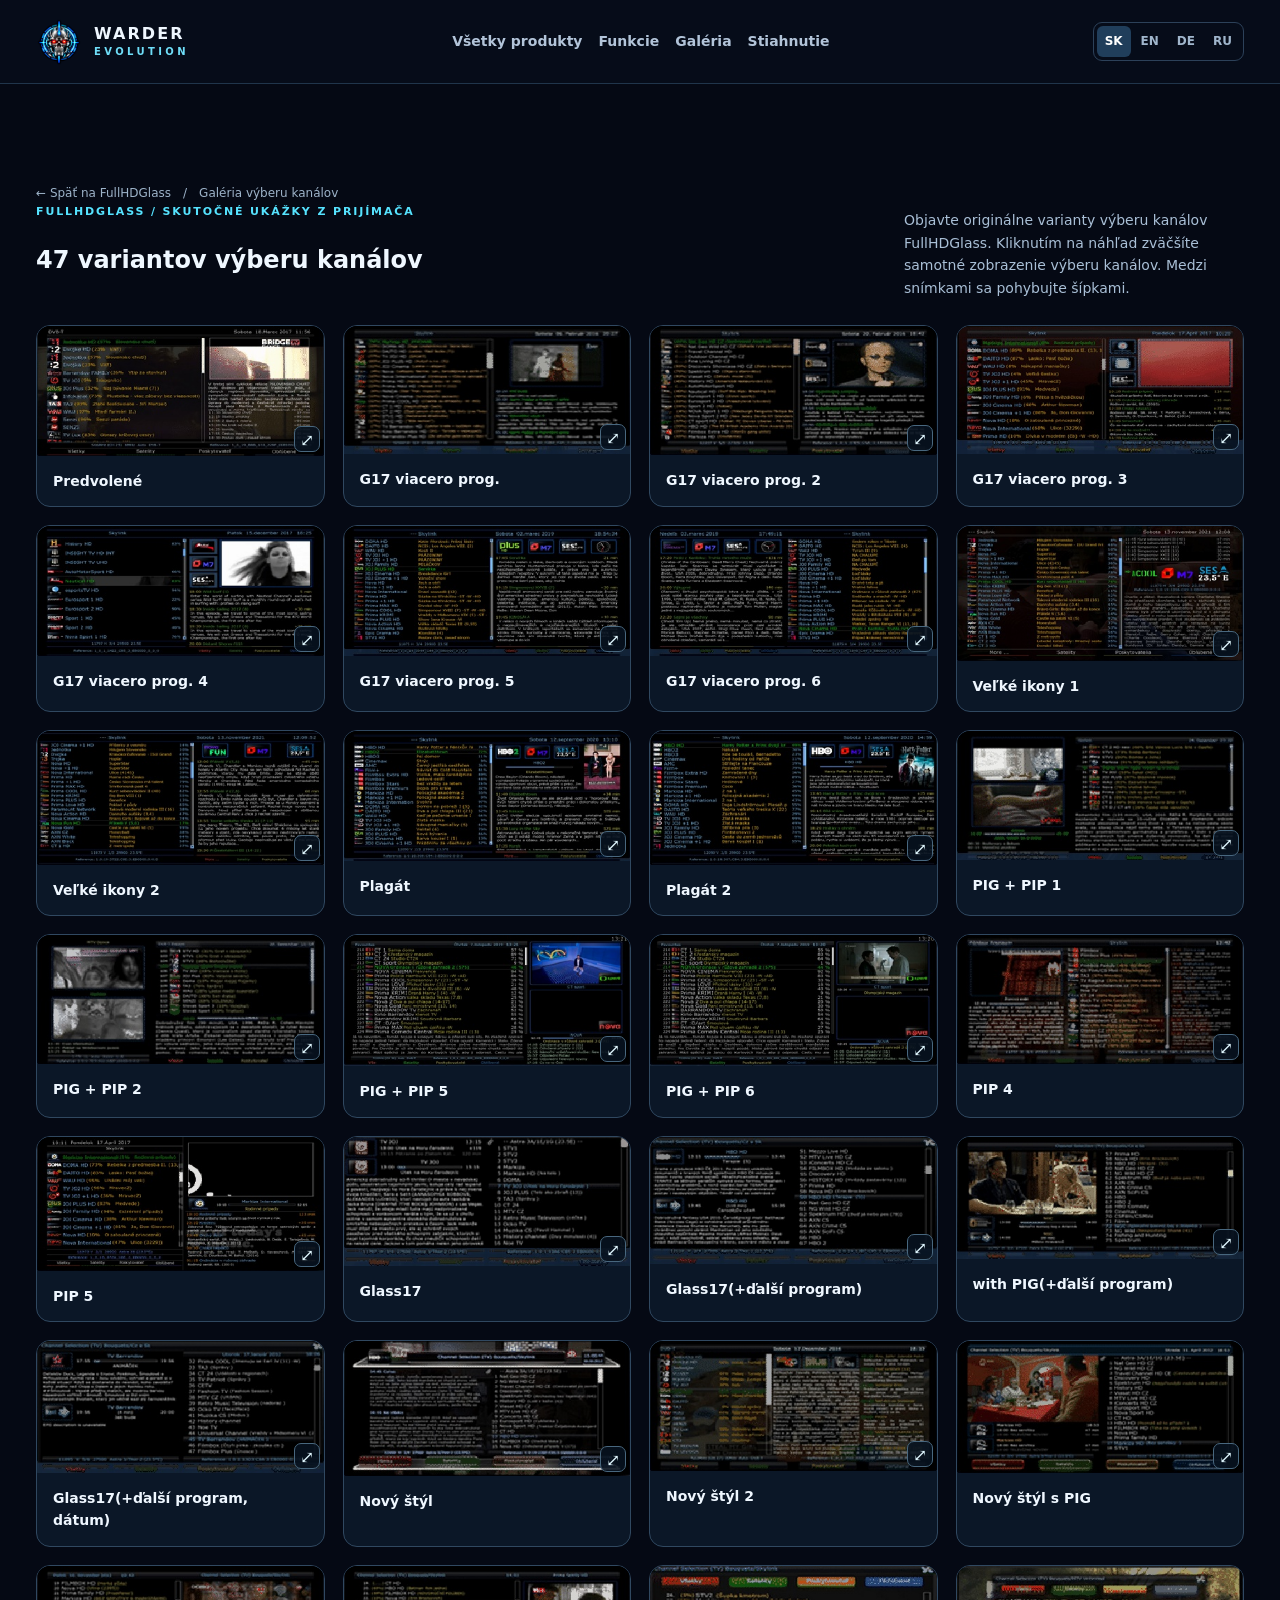
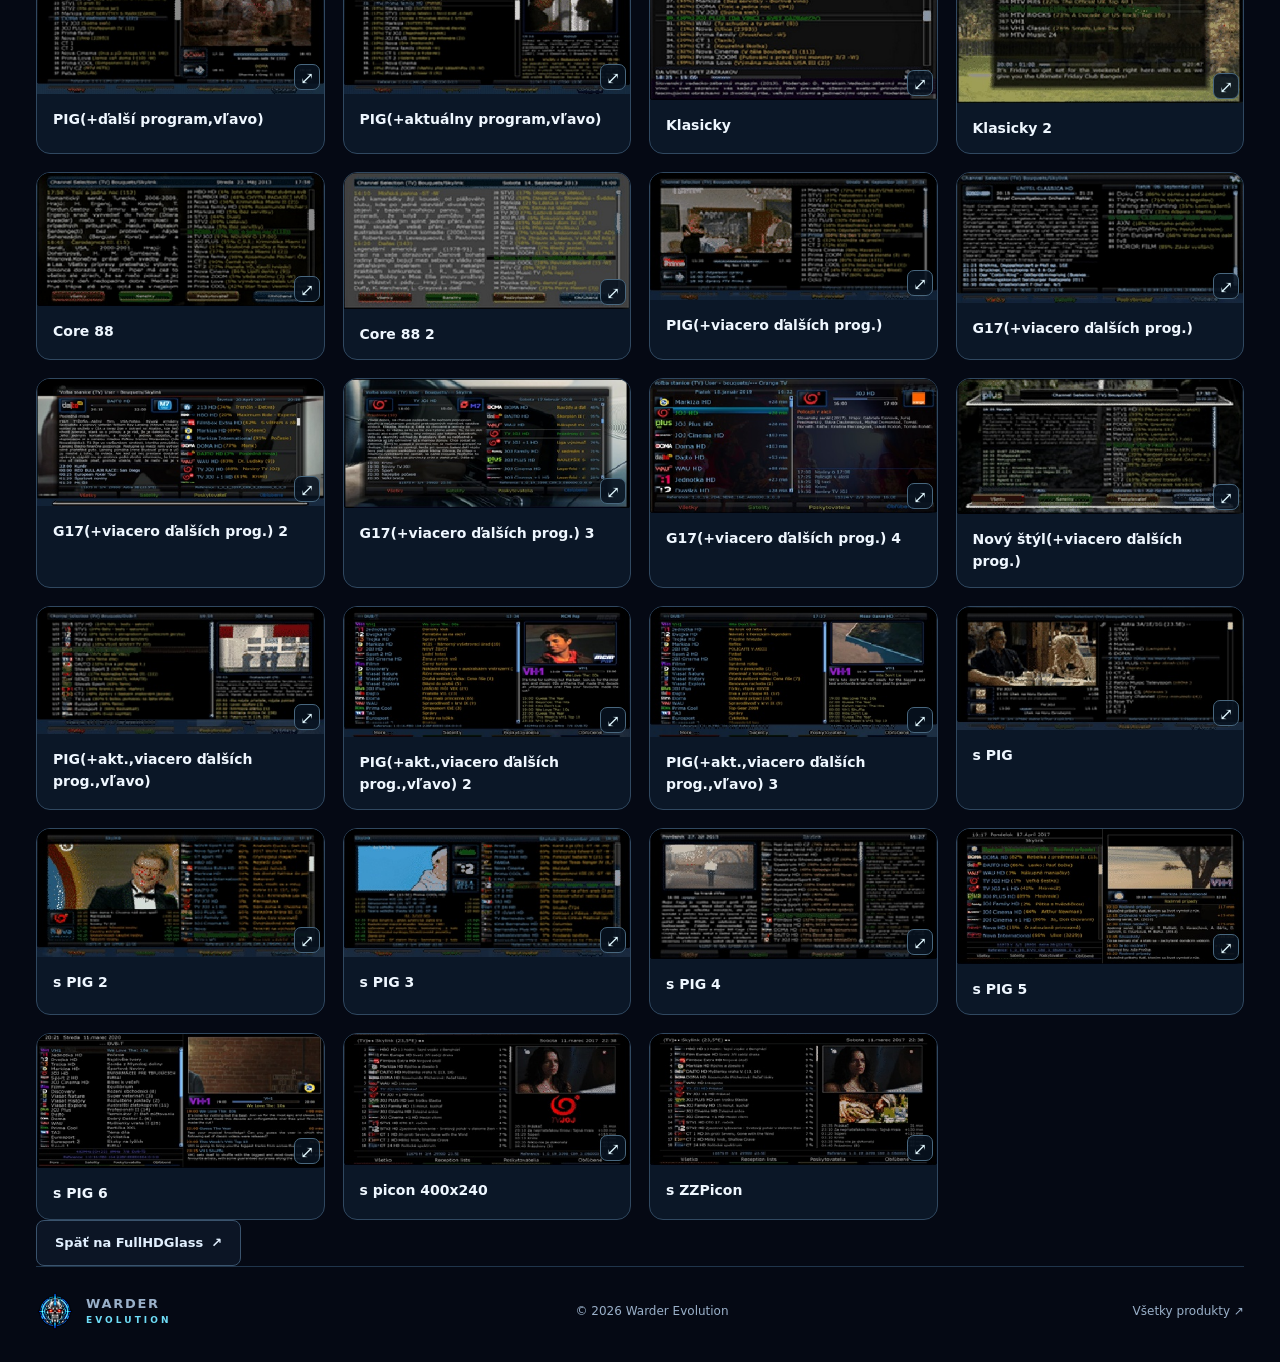
==== commit ef674dbd: "Restore complete Warder skull source image without CSS masking" ====
--- a/docs/fullhdglass-channel-selection.html
+++ b/docs/fullhdglass-channel-selection.html
@@ -1,52 +1,52 @@
 <!doctype html>
-<html lang="sk" data-language="sk"><head><meta charset="utf-8"><meta name="viewport" content="width=device-width,initial-scale=1"><meta name="theme-color" content="#040813"><title data-text-sk="FullHDGlass – Galéria výberu kanálov — Warder Evolution" data-text-en="FullHDGlass Channel Selection Gallery — Warder Evolution" data-text-de="FullHDGlass – Senderlisten-Galerie — Warder Evolution" data-text-ru="FullHDGlass – Галерея выбора каналов — Warder Evolution">FullHDGlass – Galéria výberu kanálov — Warder Evolution</title><meta name="description" content="Objavte 47 originálnych variantov výberu kanálov FullHDGlass." data-content-sk="Objavte 47 originálnych variantov výberu kanálov FullHDGlass." data-content-de="Entdecken Sie 47 Original-Senderlisten-Varianten von FullHDGlass." data-content-ru="Откройте 47 оригинальных вариантов выбора каналов FullHDGlass." data-content-en="Explore 47 genuine FullHDGlass channel selection previews from an Enigma2 receiver."><meta property="og:title" content="FullHDGlass – Galéria výberu kanálov — Warder Evolution" data-content-sk="FullHDGlass – Galéria výberu kanálov — Warder Evolution" data-content-en="FullHDGlass Channel Selection Gallery — Warder Evolution" data-content-de="FullHDGlass – Senderlisten-Galerie — Warder Evolution" data-content-ru="FullHDGlass – Галерея выбора каналов — Warder Evolution"><meta property="og:description" content="Objavte 47 originálnych variantov výberu kanálov FullHDGlass." data-content-sk="Objavte 47 originálnych variantov výberu kanálov FullHDGlass." data-content-de="Entdecken Sie 47 Original-Senderlisten-Varianten von FullHDGlass." data-content-ru="Откройте 47 оригинальных вариантов выбора каналов FullHDGlass." data-content-en="47 authentic FullHDGlass channel selection previews."><meta property="og:url" content="https://warder-evolution.eu/fullhdglass-channel-selection.html"><link rel="canonical" href="https://warder-evolution.eu/fullhdglass-channel-selection.html"><link rel="icon" href="portal-art/skull.png"><link rel="stylesheet" href="portal.css"><script src="portal.js" defer></script></head>
-<body class="product-detail detail-glass" style="--detail-accent:#56e3ff;--detail-aura:#144d80"><a href="#main" class="skip"><span class="sk" lang="sk">Preskočiť na obsah</span><span class="en" lang="en">Skip to content</span><span class="de" lang="de">Zum Inhalt springen</span><span class="ru" lang="ru">Перейти к содержанию</span></a><header><nav class="shell nav" aria-label="Hlavná navigácia" data-aria-sk="Hlavná navigácia" data-aria-en="Main navigation" data-aria-de="Hauptnavigation" data-aria-ru="Главная навигация"><a class="brand" href="index.html"><img src="portal-art/skull.png" width="46" height="46" alt=""><span>WARDER<b>EVOLUTION</b></span></a><div class="nav-links"><a href="index.html#products"><span class="sk" lang="sk">Všetky produkty</span><span class="en" lang="en">All products</span><span class="de" lang="de">Alle Produkte</span><span class="ru" lang="ru">Все продукты</span></a><a href="fullhdglass.html#features"><span class="sk" lang="sk">Funkcie</span><span class="en" lang="en">Features</span><span class="de" lang="de">Funktionen</span><span class="ru" lang="ru">Возможности</span></a><a href="fullhdglass.html#screenshots"><span class="sk" lang="sk">Galéria</span><span class="en" lang="en">Gallery</span><span class="de" lang="de">Galerie</span><span class="ru" lang="ru">Галерея</span></a><a href="fullhdglass.html#download"><span class="sk" lang="sk">Stiahnutie</span><span class="en" lang="en">Download</span><span class="de" lang="de">Download</span><span class="ru" lang="ru">Загрузка</span></a></div><div class="languages" role="group" aria-label="Jazyk" data-aria-sk="Jazyk" data-aria-en="Language" data-aria-de="Sprache" data-aria-ru="Язык"><button data-lang="sk" lang="sk" aria-label="Slovenčina" aria-pressed="true">SK</button><button data-lang="en" lang="en" aria-label="English" aria-pressed="false">EN</button><button data-lang="de" lang="de" aria-label="Deutsch" aria-pressed="false">DE</button><button data-lang="ru" lang="ru" aria-label="Русский" aria-pressed="false">RU</button></div></nav></header>
-<main id="main"><section class="shell detail-section screenshot-section" id="channel-selection"><div class="crumb"><a href="fullhdglass.html#screenshots">← <span class="sk" lang="sk">Späť na FullHDGlass</span><span class="en" lang="en">Back to FullHDGlass</span><span class="de" lang="de">Zurück zu FullHDGlass</span><span class="ru" lang="ru">Назад к FullHDGlass</span></a><span> / </span><span class="sk" lang="sk">Galéria výberu kanálov</span><span class="en" lang="en">Channel selection gallery</span><span class="de" lang="de">Senderlisten-Galerie</span><span class="ru" lang="ru">Галерея выбора каналов</span></div><div class="section-heading"><div><div class="eyebrow"><span class="sk" lang="sk">FULLHDGLASS / SKUTOČNÉ UKÁŽKY Z PRIJÍMAČA</span><span class="en" lang="en">FULLHDGLASS / REAL RECEIVER PREVIEWS</span><span class="de" lang="de">FULLHDGLASS / ECHTE RECEIVER-VORSCHAUEN</span><span class="ru" lang="ru">FULLHDGLASS / РЕАЛЬНЫЕ ПРИМЕРЫ С РЕСИВЕРА</span></div><h1><span class="sk" lang="sk">47 variantov výberu kanálov</span><span class="en" lang="en">47 channel selection designs</span><span class="de" lang="de">47 Senderlisten-Varianten</span><span class="ru" lang="ru">47 вариантов выбора каналов</span></h1></div><p><span class="sk" lang="sk">Objavte originálne varianty výberu kanálov FullHDGlass. Kliknutím na náhľad zväčšíte samotné zobrazenie výberu kanálov. Medzi snímkami sa pohybujte šípkami.</span><span class="en" lang="en">Discover the original FullHDGlass channel selection designs. Select a preview to enlarge the original channel-selection panel. Use arrows to browse.</span><span class="de" lang="de">Entdecken Sie die Original-Senderlisten von FullHDGlass. Wählen Sie eine Vorschau, um das Original-Senderlistenfenster zu vergrößern. Blättern Sie mit den Pfeiltasten.</span><span class="ru" lang="ru">Откройте оригинальные варианты выбора каналов FullHDGlass. Нажмите на изображение для увеличения оригинальной панели выбора каналов. Используйте стрелки для навигации.</span></p></div><div class="screenshot-grid variant-grid">
-<figure><a href="screenshots/channel-selection/01-full.webp" data-caption-en="Default" data-caption-sk="Predvolené" data-caption-de="Standard" data-caption-ru="По умолчанию"><img src="screenshots/channel-selection/01-thumb.webp" width="412" height="187" loading="lazy" decoding="async" alt="Predvolené" data-alt-sk="Predvolené" data-alt-en="Default" data-alt-de="Standard" data-alt-ru="По умолчанию"><span class="shot-zoom" aria-hidden="true">⤢</span></a><figcaption><span class="sk" lang="sk">Predvolené</span><span class="en" lang="en">Default</span><span class="de" lang="de">Standard</span><span class="ru" lang="ru">По умолчанию</span></figcaption></figure>
-<figure><a href="screenshots/channel-selection/02-full.webp" data-caption-en="G17 multiple programmes" data-caption-sk="G17 viacero prog." data-caption-de="G17 mehrere Sendungen" data-caption-ru="G17 несколько передач"><img src="screenshots/channel-selection/02-thumb.webp" width="412" height="184" loading="lazy" decoding="async" alt="G17 viacero prog." data-alt-sk="G17 viacero prog." data-alt-en="G17 multiple programmes" data-alt-de="G17 mehrere Sendungen" data-alt-ru="G17 несколько передач"><span class="shot-zoom" aria-hidden="true">⤢</span></a><figcaption><span class="sk" lang="sk">G17 viacero prog.</span><span class="en" lang="en">G17 multiple programmes</span><span class="de" lang="de">G17 mehrere Sendungen</span><span class="ru" lang="ru">G17 несколько передач</span></figcaption></figure>
-<figure><a href="screenshots/channel-selection/03-full.webp" data-caption-en="G17 multiple programmes 2" data-caption-sk="G17 viacero prog. 2" data-caption-de="G17 mehrere Sendungen 2" data-caption-ru="G17 несколько передач 2"><img src="screenshots/channel-selection/03-thumb.webp" width="412" height="185" loading="lazy" decoding="async" alt="G17 viacero prog. 2" data-alt-sk="G17 viacero prog. 2" data-alt-en="G17 multiple programmes 2" data-alt-de="G17 mehrere Sendungen 2" data-alt-ru="G17 несколько передач 2"><span class="shot-zoom" aria-hidden="true">⤢</span></a><figcaption><span class="sk" lang="sk">G17 viacero prog. 2</span><span class="en" lang="en">G17 multiple programmes 2</span><span class="de" lang="de">G17 mehrere Sendungen 2</span><span class="ru" lang="ru">G17 несколько передач 2</span></figcaption></figure>
-<figure><a href="screenshots/channel-selection/04-full.webp" data-caption-en="G17 multiple programmes 3" data-caption-sk="G17 viacero prog. 3" data-caption-de="G17 mehrere Sendungen 3" data-caption-ru="G17 несколько передач 3"><img src="screenshots/channel-selection/04-thumb.webp" width="412" height="184" loading="lazy" decoding="async" alt="G17 viacero prog. 3" data-alt-sk="G17 viacero prog. 3" data-alt-en="G17 multiple programmes 3" data-alt-de="G17 mehrere Sendungen 3" data-alt-ru="G17 несколько передач 3"><span class="shot-zoom" aria-hidden="true">⤢</span></a><figcaption><span class="sk" lang="sk">G17 viacero prog. 3</span><span class="en" lang="en">G17 multiple programmes 3</span><span class="de" lang="de">G17 mehrere Sendungen 3</span><span class="ru" lang="ru">G17 несколько передач 3</span></figcaption></figure>
-<figure><a href="screenshots/channel-selection/05-full.webp" data-caption-en="G17 multiple programmes 4" data-caption-sk="G17 viacero prog. 4" data-caption-de="G17 mehrere Sendungen 4" data-caption-ru="G17 несколько передач 4"><img src="screenshots/channel-selection/05-thumb.webp" width="412" height="186" loading="lazy" decoding="async" alt="G17 viacero prog. 4" data-alt-sk="G17 viacero prog. 4" data-alt-en="G17 multiple programmes 4" data-alt-de="G17 mehrere Sendungen 4" data-alt-ru="G17 несколько передач 4"><span class="shot-zoom" aria-hidden="true">⤢</span></a><figcaption><span class="sk" lang="sk">G17 viacero prog. 4</span><span class="en" lang="en">G17 multiple programmes 4</span><span class="de" lang="de">G17 mehrere Sendungen 4</span><span class="ru" lang="ru">G17 несколько передач 4</span></figcaption></figure>
-<figure><a href="screenshots/channel-selection/06-full.webp" data-caption-en="G17 multiple programmes 5" data-caption-sk="G17 viacero prog. 5" data-caption-de="G17 mehrere Sendungen 5" data-caption-ru="G17 несколько передач 5"><img src="screenshots/channel-selection/06-thumb.webp" width="412" height="186" loading="lazy" decoding="async" alt="G17 viacero prog. 5" data-alt-sk="G17 viacero prog. 5" data-alt-en="G17 multiple programmes 5" data-alt-de="G17 mehrere Sendungen 5" data-alt-ru="G17 несколько передач 5"><span class="shot-zoom" aria-hidden="true">⤢</span></a><figcaption><span class="sk" lang="sk">G17 viacero prog. 5</span><span class="en" lang="en">G17 multiple programmes 5</span><span class="de" lang="de">G17 mehrere Sendungen 5</span><span class="ru" lang="ru">G17 несколько передач 5</span></figcaption></figure>
-<figure><a href="screenshots/channel-selection/07-full.webp" data-caption-en="G17 multiple programmes 6" data-caption-sk="G17 viacero prog. 6" data-caption-de="G17 mehrere Sendungen 6" data-caption-ru="G17 несколько передач 6"><img src="screenshots/channel-selection/07-thumb.webp" width="412" height="186" loading="lazy" decoding="async" alt="G17 viacero prog. 6" data-alt-sk="G17 viacero prog. 6" data-alt-en="G17 multiple programmes 6" data-alt-de="G17 mehrere Sendungen 6" data-alt-ru="G17 несколько передач 6"><span class="shot-zoom" aria-hidden="true">⤢</span></a><figcaption><span class="sk" lang="sk">G17 viacero prog. 6</span><span class="en" lang="en">G17 multiple programmes 6</span><span class="de" lang="de">G17 mehrere Sendungen 6</span><span class="ru" lang="ru">G17 несколько передач 6</span></figcaption></figure>
-<figure><a href="screenshots/channel-selection/08-full.webp" data-caption-en="Large icons 1" data-caption-sk="Veľké ikony 1" data-caption-de="Große Icons 1" data-caption-ru="Большие иконки 1"><img src="screenshots/channel-selection/08-thumb.webp" width="412" height="193" loading="lazy" decoding="async" alt="Veľké ikony 1" data-alt-sk="Veľké ikony 1" data-alt-en="Large icons 1" data-alt-de="Große Icons 1" data-alt-ru="Большие иконки 1"><span class="shot-zoom" aria-hidden="true">⤢</span></a><figcaption><span class="sk" lang="sk">Veľké ikony 1</span><span class="en" lang="en">Large icons 1</span><span class="de" lang="de">Große Icons 1</span><span class="ru" lang="ru">Большие иконки 1</span></figcaption></figure>
-<figure><a href="screenshots/channel-selection/09-full.webp" data-caption-en="Large icons 2" data-caption-sk="Veľké ikony 2" data-caption-de="Große Icons 2" data-caption-ru="Большие иконки 2"><img src="screenshots/channel-selection/09-thumb.webp" width="412" height="192" loading="lazy" decoding="async" alt="Veľké ikony 2" data-alt-sk="Veľké ikony 2" data-alt-en="Large icons 2" data-alt-de="Große Icons 2" data-alt-ru="Большие иконки 2"><span class="shot-zoom" aria-hidden="true">⤢</span></a><figcaption><span class="sk" lang="sk">Veľké ikony 2</span><span class="en" lang="en">Large icons 2</span><span class="de" lang="de">Große Icons 2</span><span class="ru" lang="ru">Большие иконки 2</span></figcaption></figure>
-<figure><a href="screenshots/channel-selection/10-full.webp" data-caption-en="Poster" data-caption-sk="Plagát" data-caption-de="Poster" data-caption-ru="Постер"><img src="screenshots/channel-selection/10-thumb.webp" width="412" height="187" loading="lazy" decoding="async" alt="Plagát" data-alt-sk="Plagát" data-alt-en="Poster" data-alt-de="Poster" data-alt-ru="Постер"><span class="shot-zoom" aria-hidden="true">⤢</span></a><figcaption><span class="sk" lang="sk">Plagát</span><span class="en" lang="en">Poster</span><span class="de" lang="de">Poster</span><span class="ru" lang="ru">Постер</span></figcaption></figure>
-<figure><a href="screenshots/channel-selection/11-full.webp" data-caption-en="Poster 2" data-caption-sk="Plagát 2" data-caption-de="Poster 2" data-caption-ru="Постер 2"><img src="screenshots/channel-selection/11-thumb.webp" width="412" height="192" loading="lazy" decoding="async" alt="Plagát 2" data-alt-sk="Plagát 2" data-alt-en="Poster 2" data-alt-de="Poster 2" data-alt-ru="Постер 2"><span class="shot-zoom" aria-hidden="true">⤢</span></a><figcaption><span class="sk" lang="sk">Plagát 2</span><span class="en" lang="en">Poster 2</span><span class="de" lang="de">Poster 2</span><span class="ru" lang="ru">Постер 2</span></figcaption></figure>
-<figure><a href="screenshots/channel-selection/12-full.webp" data-caption-en="PIG + PIP 1" data-caption-sk="PIG + PIP 1" data-caption-de="PIG + PIP 1" data-caption-ru="PIG + PIP 1"><img src="screenshots/channel-selection/12-thumb.webp" width="412" height="185" loading="lazy" decoding="async" alt="PIG + PIP 1" data-alt-sk="PIG + PIP 1" data-alt-en="PIG + PIP 1" data-alt-de="PIG + PIP 1" data-alt-ru="PIG + PIP 1"><span class="shot-zoom" aria-hidden="true">⤢</span></a><figcaption><span class="sk" lang="sk">PIG + PIP 1</span><span class="en" lang="en">PIG + PIP 1</span><span class="de" lang="de">PIG + PIP 1</span><span class="ru" lang="ru">PIG + PIP 1</span></figcaption></figure>
-<figure><a href="screenshots/channel-selection/13-full.webp" data-caption-en="PIG + PIP 2" data-caption-sk="PIG + PIP 2" data-caption-de="PIG + PIP 2" data-caption-ru="PIG + PIP 2"><img src="screenshots/channel-selection/13-thumb.webp" width="412" height="186" loading="lazy" decoding="async" alt="PIG + PIP 2" data-alt-sk="PIG + PIP 2" data-alt-en="PIG + PIP 2" data-alt-de="PIG + PIP 2" data-alt-ru="PIG + PIP 2"><span class="shot-zoom" aria-hidden="true">⤢</span></a><figcaption><span class="sk" lang="sk">PIG + PIP 2</span><span class="en" lang="en">PIG + PIP 2</span><span class="de" lang="de">PIG + PIP 2</span><span class="ru" lang="ru">PIG + PIP 2</span></figcaption></figure>
-<figure><a href="screenshots/channel-selection/14-full.webp" data-caption-en="PIG + PIP 5" data-caption-sk="PIG + PIP 5" data-caption-de="PIG + PIP 5" data-caption-ru="PIG + PIP 5"><img src="screenshots/channel-selection/14-thumb.webp" width="412" height="189" loading="lazy" decoding="async" alt="PIG + PIP 5" data-alt-sk="PIG + PIP 5" data-alt-en="PIG + PIP 5" data-alt-de="PIG + PIP 5" data-alt-ru="PIG + PIP 5"><span class="shot-zoom" aria-hidden="true">⤢</span></a><figcaption><span class="sk" lang="sk">PIG + PIP 5</span><span class="en" lang="en">PIG + PIP 5</span><span class="de" lang="de">PIG + PIP 5</span><span class="ru" lang="ru">PIG + PIP 5</span></figcaption></figure>
-<figure><a href="screenshots/channel-selection/15-full.webp" data-caption-en="PIG + PIP 6" data-caption-sk="PIG + PIP 6" data-caption-de="PIG + PIP 6" data-caption-ru="PIG + PIP 6"><img src="screenshots/channel-selection/15-thumb.webp" width="412" height="189" loading="lazy" decoding="async" alt="PIG + PIP 6" data-alt-sk="PIG + PIP 6" data-alt-en="PIG + PIP 6" data-alt-de="PIG + PIP 6" data-alt-ru="PIG + PIP 6"><span class="shot-zoom" aria-hidden="true">⤢</span></a><figcaption><span class="sk" lang="sk">PIG + PIP 6</span><span class="en" lang="en">PIG + PIP 6</span><span class="de" lang="de">PIG + PIP 6</span><span class="ru" lang="ru">PIG + PIP 6</span></figcaption></figure>
-<figure><a href="screenshots/channel-selection/16-full.webp" data-caption-en="PIP 4" data-caption-sk="PIP 4" data-caption-de="PIP 4" data-caption-ru="PIP 4"><img src="screenshots/channel-selection/16-thumb.webp" width="412" height="185" loading="lazy" decoding="async" alt="PIP 4" data-alt-sk="PIP 4" data-alt-en="PIP 4" data-alt-de="PIP 4" data-alt-ru="PIP 4"><span class="shot-zoom" aria-hidden="true">⤢</span></a><figcaption><span class="sk" lang="sk">PIP 4</span><span class="en" lang="en">PIP 4</span><span class="de" lang="de">PIP 4</span><span class="ru" lang="ru">PIP 4</span></figcaption></figure>
-<figure><a href="screenshots/channel-selection/17-full.webp" data-caption-en="PIP 5" data-caption-sk="PIP 5" data-caption-de="PIP 5" data-caption-ru="PIP 5"><img src="screenshots/channel-selection/17-thumb.webp" width="412" height="193" loading="lazy" decoding="async" alt="PIP 5" data-alt-sk="PIP 5" data-alt-en="PIP 5" data-alt-de="PIP 5" data-alt-ru="PIP 5"><span class="shot-zoom" aria-hidden="true">⤢</span></a><figcaption><span class="sk" lang="sk">PIP 5</span><span class="en" lang="en">PIP 5</span><span class="de" lang="de">PIP 5</span><span class="ru" lang="ru">PIP 5</span></figcaption></figure>
-<figure><a href="screenshots/channel-selection/18-full.webp" data-caption-en="Glass17" data-caption-sk="Glass17" data-caption-de="Glass17" data-caption-ru="Glass17"><img src="screenshots/channel-selection/18-thumb.webp" width="429" height="193" loading="lazy" decoding="async" alt="Glass17" data-alt-sk="Glass17" data-alt-en="Glass17" data-alt-de="Glass17" data-alt-ru="Glass17"><span class="shot-zoom" aria-hidden="true">⤢</span></a><figcaption><span class="sk" lang="sk">Glass17</span><span class="en" lang="en">Glass17</span><span class="de" lang="de">Glass17</span><span class="ru" lang="ru">Glass17</span></figcaption></figure>
-<figure><a href="screenshots/channel-selection/19-full.webp" data-caption-en="Glass17 (next programme)" data-caption-sk="Glass17(+ďalší program)" data-caption-de="Glass17 (nächste Sendung)" data-caption-ru="Glass17 (следующая передача)"><img src="screenshots/channel-selection/19-thumb.webp" width="423" height="188" loading="lazy" decoding="async" alt="Glass17(+ďalší program)" data-alt-sk="Glass17(+ďalší program)" data-alt-en="Glass17 (next programme)" data-alt-de="Glass17 (nächste Sendung)" data-alt-ru="Glass17 (следующая передача)"><span class="shot-zoom" aria-hidden="true">⤢</span></a><figcaption><span class="sk" lang="sk">Glass17(+ďalší program)</span><span class="en" lang="en">Glass17 (next programme)</span><span class="de" lang="de">Glass17 (nächste Sendung)</span><span class="ru" lang="ru">Glass17 (следующая передача)</span></figcaption></figure>
-<figure><a href="screenshots/channel-selection/20-full.webp" data-caption-en="With PIG (next programme)" data-caption-sk="with PIG(+ďalší program)" data-caption-de="Mit PIG (nächste Sendung)" data-caption-ru="С PIG (следующая передача)"><img src="screenshots/channel-selection/20-thumb.webp" width="421" height="179" loading="lazy" decoding="async" alt="with PIG(+ďalší program)" data-alt-sk="with PIG(+ďalší program)" data-alt-en="With PIG (next programme)" data-alt-de="Mit PIG (nächste Sendung)" data-alt-ru="С PIG (следующая передача)"><span class="shot-zoom" aria-hidden="true">⤢</span></a><figcaption><span class="sk" lang="sk">with PIG(+ďalší program)</span><span class="en" lang="en">With PIG (next programme)</span><span class="de" lang="de">Mit PIG (nächste Sendung)</span><span class="ru" lang="ru">С PIG (следующая передача)</span></figcaption></figure>
-<figure><a href="screenshots/channel-selection/21-full.webp" data-caption-en="Glass17 (next programme, date)" data-caption-sk="Glass17(+ďalší program, dátum)" data-caption-de="Glass17 (nächste Sendung, Datum)" data-caption-ru="Glass17 (следующая передача, дата)"><img src="screenshots/channel-selection/21-thumb.webp" width="414" height="190" loading="lazy" decoding="async" alt="Glass17(+ďalší program, dátum)" data-alt-sk="Glass17(+ďalší program, dátum)" data-alt-en="Glass17 (next programme, date)" data-alt-de="Glass17 (nächste Sendung, Datum)" data-alt-ru="Glass17 (следующая передача, дата)"><span class="shot-zoom" aria-hidden="true">⤢</span></a><figcaption><span class="sk" lang="sk">Glass17(+ďalší program, dátum)</span><span class="en" lang="en">Glass17 (next programme, date)</span><span class="de" lang="de">Glass17 (nächste Sendung, Datum)</span><span class="ru" lang="ru">Glass17 (следующая передача, дата)</span></figcaption></figure>
-<figure><a href="screenshots/channel-selection/22-full.webp" data-caption-en="New style" data-caption-sk="Nový štýl" data-caption-de="Neuer Stil" data-caption-ru="Новый стиль"><img src="screenshots/channel-selection/22-thumb.webp" width="412" height="194" loading="lazy" decoding="async" alt="Nový štýl" data-alt-sk="Nový štýl" data-alt-en="New style" data-alt-de="Neuer Stil" data-alt-ru="Новый стиль"><span class="shot-zoom" aria-hidden="true">⤢</span></a><figcaption><span class="sk" lang="sk">Nový štýl</span><span class="en" lang="en">New style</span><span class="de" lang="de">Neuer Stil</span><span class="ru" lang="ru">Новый стиль</span></figcaption></figure>
-<figure><a href="screenshots/channel-selection/23-full.webp" data-caption-en="New style 2" data-caption-sk="Nový štýl 2" data-caption-de="Neuer Stil 2" data-caption-ru="Новый стиль 2"><img src="screenshots/channel-selection/23-thumb.webp" width="412" height="186" loading="lazy" decoding="async" alt="Nový štýl 2" data-alt-sk="Nový štýl 2" data-alt-en="New style 2" data-alt-de="Neuer Stil 2" data-alt-ru="Новый стиль 2"><span class="shot-zoom" aria-hidden="true">⤢</span></a><figcaption><span class="sk" lang="sk">Nový štýl 2</span><span class="en" lang="en">New style 2</span><span class="de" lang="de">Neuer Stil 2</span><span class="ru" lang="ru">Новый стиль 2</span></figcaption></figure>
-<figure><a href="screenshots/channel-selection/24-full.webp" data-caption-en="New style with PIG" data-caption-sk="Nový štýl s PIG" data-caption-de="Neuer Stil mit PIG" data-caption-ru="Новый стиль с PIG"><img src="screenshots/channel-selection/24-thumb.webp" width="412" height="190" loading="lazy" decoding="async" alt="Nový štýl s PIG" data-alt-sk="Nový štýl s PIG" data-alt-en="New style with PIG" data-alt-de="Neuer Stil mit PIG" data-alt-ru="Новый стиль с PIG"><span class="shot-zoom" aria-hidden="true">⤢</span></a><figcaption><span class="sk" lang="sk">Nový štýl s PIG</span><span class="en" lang="en">New style with PIG</span><span class="de" lang="de">Neuer Stil mit PIG</span><span class="ru" lang="ru">Новый стиль с PIG</span></figcaption></figure>
-<figure><a href="screenshots/channel-selection/25-full.webp" data-caption-en="PIG (next programme, left)" data-caption-sk="PIG(+ďalší program,vľavo)" data-caption-de="PIG (nächste Sendung, links)" data-caption-ru="PIG (следующая передача, слева)"><img src="screenshots/channel-selection/25-thumb.webp" width="412" height="184" loading="lazy" decoding="async" alt="PIG(+ďalší program,vľavo)" data-alt-sk="PIG(+ďalší program,vľavo)" data-alt-en="PIG (next programme, left)" data-alt-de="PIG (nächste Sendung, links)" data-alt-ru="PIG (следующая передача, слева)"><span class="shot-zoom" aria-hidden="true">⤢</span></a><figcaption><span class="sk" lang="sk">PIG(+ďalší program,vľavo)</span><span class="en" lang="en">PIG (next programme, left)</span><span class="de" lang="de">PIG (nächste Sendung, links)</span><span class="ru" lang="ru">PIG (следующая передача, слева)</span></figcaption></figure>
-<figure><a href="screenshots/channel-selection/26-full.webp" data-caption-en="PIG (current programme, left)" data-caption-sk="PIG(+aktuálny program,vľavo)" data-caption-de="PIG (laufende Sendung, links)" data-caption-ru="PIG (текущая передача, слева)"><img src="screenshots/channel-selection/26-thumb.webp" width="412" height="184" loading="lazy" decoding="async" alt="PIG(+aktuálny program,vľavo)" data-alt-sk="PIG(+aktuálny program,vľavo)" data-alt-en="PIG (current programme, left)" data-alt-de="PIG (laufende Sendung, links)" data-alt-ru="PIG (текущая передача, слева)"><span class="shot-zoom" aria-hidden="true">⤢</span></a><figcaption><span class="sk" lang="sk">PIG(+aktuálny program,vľavo)</span><span class="en" lang="en">PIG (current programme, left)</span><span class="de" lang="de">PIG (laufende Sendung, links)</span><span class="ru" lang="ru">PIG (текущая передача, слева)</span></figcaption></figure>
-<figure><a href="screenshots/channel-selection/27-full.webp" data-caption-en="Classic" data-caption-sk="Klasicky" data-caption-de="Klassisch" data-caption-ru="Классический"><img src="screenshots/channel-selection/27-thumb.webp" width="414" height="194" loading="lazy" decoding="async" alt="Klasicky" data-alt-sk="Klasicky" data-alt-en="Classic" data-alt-de="Klassisch" data-alt-ru="Классический"><span class="shot-zoom" aria-hidden="true">⤢</span></a><figcaption><span class="sk" lang="sk">Klasicky</span><span class="en" lang="en">Classic</span><span class="de" lang="de">Klassisch</span><span class="ru" lang="ru">Классический</span></figcaption></figure>
-<figure><a href="screenshots/channel-selection/28-full.webp" data-caption-en="Classic 2" data-caption-sk="Klasicky 2" data-caption-de="Klassisch 2" data-caption-ru="Классический 2"><img src="screenshots/channel-selection/28-thumb.webp" width="412" height="197" loading="lazy" decoding="async" alt="Klasicky 2" data-alt-sk="Klasicky 2" data-alt-en="Classic 2" data-alt-de="Klassisch 2" data-alt-ru="Классический 2"><span class="shot-zoom" aria-hidden="true">⤢</span></a><figcaption><span class="sk" lang="sk">Klasicky 2</span><span class="en" lang="en">Classic 2</span><span class="de" lang="de">Klassisch 2</span><span class="ru" lang="ru">Классический 2</span></figcaption></figure>
-<figure><a href="screenshots/channel-selection/29-full.webp" data-caption-en="Core 88" data-caption-sk="Core 88" data-caption-de="Core 88" data-caption-ru="Core 88"><img src="screenshots/channel-selection/29-thumb.webp" width="412" height="192" loading="lazy" decoding="async" alt="Core 88" data-alt-sk="Core 88" data-alt-en="Core 88" data-alt-de="Core 88" data-alt-ru="Core 88"><span class="shot-zoom" aria-hidden="true">⤢</span></a><figcaption><span class="sk" lang="sk">Core 88</span><span class="en" lang="en">Core 88</span><span class="de" lang="de">Core 88</span><span class="ru" lang="ru">Core 88</span></figcaption></figure>
-<figure><a href="screenshots/channel-selection/30-full.webp" data-caption-en="Core 88 2" data-caption-sk="Core 88 2" data-caption-de="Core 88 2" data-caption-ru="Core 88 2"><img src="screenshots/channel-selection/30-thumb.webp" width="412" height="195" loading="lazy" decoding="async" alt="Core 88 2" data-alt-sk="Core 88 2" data-alt-en="Core 88 2" data-alt-de="Core 88 2" data-alt-ru="Core 88 2"><span class="shot-zoom" aria-hidden="true">⤢</span></a><figcaption><span class="sk" lang="sk">Core 88 2</span><span class="en" lang="en">Core 88 2</span><span class="de" lang="de">Core 88 2</span><span class="ru" lang="ru">Core 88 2</span></figcaption></figure>
-<figure><a href="screenshots/channel-selection/31-full.webp" data-caption-en="PIG (multiple upcoming programmes)" data-caption-sk="PIG(+viacero ďalších prog.)" data-caption-de="PIG (mehrere kommende Sendungen)" data-caption-ru="PIG (несколько следующих передач)"><img src="screenshots/channel-selection/31-thumb.webp" width="412" height="183" loading="lazy" decoding="async" alt="PIG(+viacero ďalších prog.)" data-alt-sk="PIG(+viacero ďalších prog.)" data-alt-en="PIG (multiple upcoming programmes)" data-alt-de="PIG (mehrere kommende Sendungen)" data-alt-ru="PIG (несколько следующих передач)"><span class="shot-zoom" aria-hidden="true">⤢</span></a><figcaption><span class="sk" lang="sk">PIG(+viacero ďalších prog.)</span><span class="en" lang="en">PIG (multiple upcoming programmes)</span><span class="de" lang="de">PIG (mehrere kommende Sendungen)</span><span class="ru" lang="ru">PIG (несколько следующих передач)</span></figcaption></figure>
-<figure><a href="screenshots/channel-selection/32-full.webp" data-caption-en="G17 (multiple upcoming programmes)" data-caption-sk="G17(+viacero ďalších prog.)" data-caption-de="G17 (mehrere kommende Sendungen)" data-caption-ru="G17 (несколько следующих передач)"><img src="screenshots/channel-selection/32-thumb.webp" width="413" height="187" loading="lazy" decoding="async" alt="G17(+viacero ďalších prog.)" data-alt-sk="G17(+viacero ďalších prog.)" data-alt-en="G17 (multiple upcoming programmes)" data-alt-de="G17 (mehrere kommende Sendungen)" data-alt-ru="G17 (несколько следующих передач)"><span class="shot-zoom" aria-hidden="true">⤢</span></a><figcaption><span class="sk" lang="sk">G17(+viacero ďalších prog.)</span><span class="en" lang="en">G17 (multiple upcoming programmes)</span><span class="de" lang="de">G17 (mehrere kommende Sendungen)</span><span class="ru" lang="ru">G17 (несколько следующих передач)</span></figcaption></figure>
-<figure><a href="screenshots/channel-selection/33-full.webp" data-caption-en="G17 (multiple upcoming programmes) 2" data-caption-sk="G17(+viacero ďalších prog.) 2" data-caption-de="G17 (mehrere kommende Sendungen) 2" data-caption-ru="G17 (несколько следующих передач) 2"><img src="screenshots/channel-selection/33-thumb.webp" width="412" height="183" loading="lazy" decoding="async" alt="G17(+viacero ďalších prog.) 2" data-alt-sk="G17(+viacero ďalších prog.) 2" data-alt-en="G17 (multiple upcoming programmes) 2" data-alt-de="G17 (mehrere kommende Sendungen) 2" data-alt-ru="G17 (несколько следующих передач) 2"><span class="shot-zoom" aria-hidden="true">⤢</span></a><figcaption><span class="sk" lang="sk">G17(+viacero ďalších prog.) 2</span><span class="en" lang="en">G17 (multiple upcoming programmes) 2</span><span class="de" lang="de">G17 (mehrere kommende Sendungen) 2</span><span class="ru" lang="ru">G17 (несколько следующих передач) 2</span></figcaption></figure>
-<figure><a href="screenshots/channel-selection/34-full.webp" data-caption-en="G17 (multiple upcoming programmes) 3" data-caption-sk="G17(+viacero ďalších prog.) 3" data-caption-de="G17 (mehrere kommende Sendungen) 3" data-caption-ru="G17 (несколько следующих передач) 3"><img src="screenshots/channel-selection/34-thumb.webp" width="412" height="186" loading="lazy" decoding="async" alt="G17(+viacero ďalších prog.) 3" data-alt-sk="G17(+viacero ďalších prog.) 3" data-alt-en="G17 (multiple upcoming programmes) 3" data-alt-de="G17 (mehrere kommende Sendungen) 3" data-alt-ru="G17 (несколько следующих передач) 3"><span class="shot-zoom" aria-hidden="true">⤢</span></a><figcaption><span class="sk" lang="sk">G17(+viacero ďalších prog.) 3</span><span class="en" lang="en">G17 (multiple upcoming programmes) 3</span><span class="de" lang="de">G17 (mehrere kommende Sendungen) 3</span><span class="ru" lang="ru">G17 (несколько следующих передач) 3</span></figcaption></figure>
-<figure><a href="screenshots/channel-selection/35-full.webp" data-caption-en="G17 (multiple upcoming programmes) 4" data-caption-sk="G17(+viacero ďalších prog.) 4" data-caption-de="G17 (mehrere kommende Sendungen) 4" data-caption-ru="G17 (несколько следующих передач) 4"><img src="screenshots/channel-selection/35-thumb.webp" width="413" height="193" loading="lazy" decoding="async" alt="G17(+viacero ďalších prog.) 4" data-alt-sk="G17(+viacero ďalších prog.) 4" data-alt-en="G17 (multiple upcoming programmes) 4" data-alt-de="G17 (mehrere kommende Sendungen) 4" data-alt-ru="G17 (несколько следующих передач) 4"><span class="shot-zoom" aria-hidden="true">⤢</span></a><figcaption><span class="sk" lang="sk">G17(+viacero ďalších prog.) 4</span><span class="en" lang="en">G17 (multiple upcoming programmes) 4</span><span class="de" lang="de">G17 (mehrere kommende Sendungen) 4</span><span class="ru" lang="ru">G17 (несколько следующих передач) 4</span></figcaption></figure>
-<figure><a href="screenshots/channel-selection/36-full.webp" data-caption-en="New style (multiple upcoming programmes)" data-caption-sk="Nový štýl(+viacero ďalších prog.)" data-caption-de="Neuer Stil (mehrere kommende Sendungen)" data-caption-ru="Новый стиль (несколько следующих передач)"><img src="screenshots/channel-selection/36-thumb.webp" width="412" height="194" loading="lazy" decoding="async" alt="Nový štýl(+viacero ďalších prog.)" data-alt-sk="Nový štýl(+viacero ďalších prog.)" data-alt-en="New style (multiple upcoming programmes)" data-alt-de="Neuer Stil (mehrere kommende Sendungen)" data-alt-ru="Новый стиль (несколько следующих передач)"><span class="shot-zoom" aria-hidden="true">⤢</span></a><figcaption><span class="sk" lang="sk">Nový štýl(+viacero ďalších prog.)</span><span class="en" lang="en">New style (multiple upcoming programmes)</span><span class="de" lang="de">Neuer Stil (mehrere kommende Sendungen)</span><span class="ru" lang="ru">Новый стиль (несколько следующих передач)</span></figcaption></figure>
-<figure><a href="screenshots/channel-selection/37-full.webp" data-caption-en="PIG (current and upcoming programmes, left)" data-caption-sk="PIG(+akt.,viacero ďalších prog.,vľavo)" data-caption-de="PIG (laufende und kommende Sendungen, links)" data-caption-ru="PIG (текущая и следующие передачи, слева)"><img src="screenshots/channel-selection/37-thumb.webp" width="412" height="183" loading="lazy" decoding="async" alt="PIG(+akt.,viacero ďalších prog.,vľavo)" data-alt-sk="PIG(+akt.,viacero ďalších prog.,vľavo)" data-alt-en="PIG (current and upcoming programmes, left)" data-alt-de="PIG (laufende und kommende Sendungen, links)" data-alt-ru="PIG (текущая и следующие передачи, слева)"><span class="shot-zoom" aria-hidden="true">⤢</span></a><figcaption><span class="sk" lang="sk">PIG(+akt.,viacero ďalších prog.,vľavo)</span><span class="en" lang="en">PIG (current and upcoming programmes, left)</span><span class="de" lang="de">PIG (laufende und kommende Sendungen, links)</span><span class="ru" lang="ru">PIG (текущая и следующие передачи, слева)</span></figcaption></figure>
-<figure><a href="screenshots/channel-selection/38-full.webp" data-caption-en="PIG (current and upcoming programmes, left) 2" data-caption-sk="PIG(+akt.,viacero ďalších prog.,vľavo) 2" data-caption-de="PIG (laufende und kommende Sendungen, links) 2" data-caption-ru="PIG (текущая и следующие передачи, слева) 2"><img src="screenshots/channel-selection/38-thumb.webp" width="412" height="187" loading="lazy" decoding="async" alt="PIG(+akt.,viacero ďalších prog.,vľavo) 2" data-alt-sk="PIG(+akt.,viacero ďalších prog.,vľavo) 2" data-alt-en="PIG (current and upcoming programmes, left) 2" data-alt-de="PIG (laufende und kommende Sendungen, links) 2" data-alt-ru="PIG (текущая и следующие передачи, слева) 2"><span class="shot-zoom" aria-hidden="true">⤢</span></a><figcaption><span class="sk" lang="sk">PIG(+akt.,viacero ďalších prog.,vľavo) 2</span><span class="en" lang="en">PIG (current and upcoming programmes, left) 2</span><span class="de" lang="de">PIG (laufende und kommende Sendungen, links) 2</span><span class="ru" lang="ru">PIG (текущая и следующие передачи, слева) 2</span></figcaption></figure>
-<figure><a href="screenshots/channel-selection/39-full.webp" data-caption-en="PIG (current and upcoming programmes, left) 3" data-caption-sk="PIG(+akt.,viacero ďalších prog.,vľavo) 3" data-caption-de="PIG (laufende und kommende Sendungen, links) 3" data-caption-ru="PIG (текущая и следующие передачи, слева) 3"><img src="screenshots/channel-selection/39-thumb.webp" width="412" height="187" loading="lazy" decoding="async" alt="PIG(+akt.,viacero ďalších prog.,vľavo) 3" data-alt-sk="PIG(+akt.,viacero ďalších prog.,vľavo) 3" data-alt-en="PIG (current and upcoming programmes, left) 3" data-alt-de="PIG (laufende und kommende Sendungen, links) 3" data-alt-ru="PIG (текущая и следующие передачи, слева) 3"><span class="shot-zoom" aria-hidden="true">⤢</span></a><figcaption><span class="sk" lang="sk">PIG(+akt.,viacero ďalších prog.,vľavo) 3</span><span class="en" lang="en">PIG (current and upcoming programmes, left) 3</span><span class="de" lang="de">PIG (laufende und kommende Sendungen, links) 3</span><span class="ru" lang="ru">PIG (текущая и следующие передачи, слева) 3</span></figcaption></figure>
-<figure><a href="screenshots/channel-selection/40-full.webp" data-caption-en="With PIG" data-caption-sk="s PIG" data-caption-de="Mit PIG" data-caption-ru="С PIG"><img src="screenshots/channel-selection/40-thumb.webp" width="428" height="185" loading="lazy" decoding="async" alt="s PIG" data-alt-sk="s PIG" data-alt-en="With PIG" data-alt-de="Mit PIG" data-alt-ru="С PIG"><span class="shot-zoom" aria-hidden="true">⤢</span></a><figcaption><span class="sk" lang="sk">s PIG</span><span class="en" lang="en">With PIG</span><span class="de" lang="de">Mit PIG</span><span class="ru" lang="ru">С PIG</span></figcaption></figure>
-<figure><a href="screenshots/channel-selection/41-full.webp" data-caption-en="With PIG 2" data-caption-sk="s PIG 2" data-caption-de="Mit PIG 2" data-caption-ru="С PIG 2"><img src="screenshots/channel-selection/41-thumb.webp" width="412" height="184" loading="lazy" decoding="async" alt="s PIG 2" data-alt-sk="s PIG 2" data-alt-en="With PIG 2" data-alt-de="Mit PIG 2" data-alt-ru="С PIG 2"><span class="shot-zoom" aria-hidden="true">⤢</span></a><figcaption><span class="sk" lang="sk">s PIG 2</span><span class="en" lang="en">With PIG 2</span><span class="de" lang="de">Mit PIG 2</span><span class="ru" lang="ru">С PIG 2</span></figcaption></figure>
-<figure><a href="screenshots/channel-selection/42-full.webp" data-caption-en="With PIG 3" data-caption-sk="s PIG 3" data-caption-de="Mit PIG 3" data-caption-ru="С PIG 3"><img src="screenshots/channel-selection/42-thumb.webp" width="412" height="183" loading="lazy" decoding="async" alt="s PIG 3" data-alt-sk="s PIG 3" data-alt-en="With PIG 3" data-alt-de="Mit PIG 3" data-alt-ru="С PIG 3"><span class="shot-zoom" aria-hidden="true">⤢</span></a><figcaption><span class="sk" lang="sk">s PIG 3</span><span class="en" lang="en">With PIG 3</span><span class="de" lang="de">Mit PIG 3</span><span class="ru" lang="ru">С PIG 3</span></figcaption></figure>
-<figure><a href="screenshots/channel-selection/43-full.webp" data-caption-en="With PIG 4" data-caption-sk="s PIG 4" data-caption-de="Mit PIG 4" data-caption-ru="С PIG 4"><img src="screenshots/channel-selection/43-thumb.webp" width="412" height="186" loading="lazy" decoding="async" alt="s PIG 4" data-alt-sk="s PIG 4" data-alt-en="With PIG 4" data-alt-de="Mit PIG 4" data-alt-ru="С PIG 4"><span class="shot-zoom" aria-hidden="true">⤢</span></a><figcaption><span class="sk" lang="sk">s PIG 4</span><span class="en" lang="en">With PIG 4</span><span class="de" lang="de">Mit PIG 4</span><span class="ru" lang="ru">С PIG 4</span></figcaption></figure>
-<figure><a href="screenshots/channel-selection/44-full.webp" data-caption-en="With PIG 5" data-caption-sk="s PIG 5" data-caption-de="Mit PIG 5" data-caption-ru="С PIG 5"><img src="screenshots/channel-selection/44-thumb.webp" width="412" height="193" loading="lazy" decoding="async" alt="s PIG 5" data-alt-sk="s PIG 5" data-alt-en="With PIG 5" data-alt-de="Mit PIG 5" data-alt-ru="С PIG 5"><span class="shot-zoom" aria-hidden="true">⤢</span></a><figcaption><span class="sk" lang="sk">s PIG 5</span><span class="en" lang="en">With PIG 5</span><span class="de" lang="de">Mit PIG 5</span><span class="ru" lang="ru">С PIG 5</span></figcaption></figure>
-<figure><a href="screenshots/channel-selection/45-full.webp" data-caption-en="With PIG 6" data-caption-sk="s PIG 6" data-caption-de="Mit PIG 6" data-caption-ru="С PIG 6"><img src="screenshots/channel-selection/45-thumb.webp" width="412" height="193" loading="lazy" decoding="async" alt="s PIG 6" data-alt-sk="s PIG 6" data-alt-en="With PIG 6" data-alt-de="Mit PIG 6" data-alt-ru="С PIG 6"><span class="shot-zoom" aria-hidden="true">⤢</span></a><figcaption><span class="sk" lang="sk">s PIG 6</span><span class="en" lang="en">With PIG 6</span><span class="de" lang="de">Mit PIG 6</span><span class="ru" lang="ru">С PIG 6</span></figcaption></figure>
-<figure><a href="screenshots/channel-selection/46-full.webp" data-caption-en="With picon 400x240" data-caption-sk="s picon 400x240" data-caption-de="Mit Picon 400×240" data-caption-ru="С пиконом 400×240"><img src="screenshots/channel-selection/46-thumb.webp" width="412" height="189" loading="lazy" decoding="async" alt="s picon 400x240" data-alt-sk="s picon 400x240" data-alt-en="With picon 400x240" data-alt-de="Mit Picon 400×240" data-alt-ru="С пиконом 400×240"><span class="shot-zoom" aria-hidden="true">⤢</span></a><figcaption><span class="sk" lang="sk">s picon 400x240</span><span class="en" lang="en">With picon 400x240</span><span class="de" lang="de">Mit Picon 400×240</span><span class="ru" lang="ru">С пиконом 400×240</span></figcaption></figure>
-<figure><a href="screenshots/channel-selection/47-full.webp" data-caption-en="With ZZPicon" data-caption-sk="s ZZPicon" data-caption-de="Mit ZZPicon" data-caption-ru="С ZZPicon"><img src="screenshots/channel-selection/47-thumb.webp" width="412" height="189" loading="lazy" decoding="async" alt="s ZZPicon" data-alt-sk="s ZZPicon" data-alt-en="With ZZPicon" data-alt-de="Mit ZZPicon" data-alt-ru="С ZZPicon"><span class="shot-zoom" aria-hidden="true">⤢</span></a><figcaption><span class="sk" lang="sk">s ZZPicon</span><span class="en" lang="en">With ZZPicon</span><span class="de" lang="de">Mit ZZPicon</span><span class="ru" lang="ru">С ZZPicon</span></figcaption></figure>
-</div><div class="actions"><a class="btn ghost" href="fullhdglass.html#screenshots"><span class="sk" lang="sk">Späť na FullHDGlass</span><span class="en" lang="en">Back to FullHDGlass</span><span class="de" lang="de">Zurück zu FullHDGlass</span><span class="ru" lang="ru">Назад к FullHDGlass</span> ↗</a></div></section></main><footer class="shell footer"><a class="brand" href="index.html"><img src="portal-art/skull.png" width="46" height="46" alt=""><span>WARDER<b>EVOLUTION</b></span></a><span>© 2026 Warder Evolution</span><a href="index.html#products"><span class="sk" lang="sk">Všetky produkty</span><span class="en" lang="en">All products</span><span class="de" lang="de">Alle Produkte</span><span class="ru" lang="ru">Все продукты</span> ↗</a></footer></body></html>
+<html lang="sk" data-language="sk"><head><meta charset="utf-8"><meta name="viewport" content="width=device-width,initial-scale=1"><meta name="theme-color" content="#040813"><title data-text-sk="FullHDGlass – Galéria výberu kanálov — Warder Evolution" data-text-en="FullHDGlass Channel Selection Gallery — Warder Evolution" data-text-de="FullHDGlass – Senderlisten-Galerie — Warder Evolution" data-text-ru="FullHDGlass – Галерея выбора каналов — Warder Evolution">FullHDGlass – Galéria výberu kanálov — Warder Evolution</title><meta name="description" content="Objavte 47 originálnych variantov výberu kanálov FullHDGlass." data-content-sk="Objavte 47 originálnych variantov výberu kanálov FullHDGlass." data-content-de="Entdecken Sie 47 Original-Senderlisten-Varianten von FullHDGlass." data-content-ru="Откройте 47 оригинальных вариантов выбора каналов FullHDGlass." data-content-en="Explore 47 genuine FullHDGlass channel selection previews from an Enigma2 receiver."><meta property="og:title" content="FullHDGlass – Galéria výberu kanálov — Warder Evolution" data-content-sk="FullHDGlass – Galéria výberu kanálov — Warder Evolution" data-content-en="FullHDGlass Channel Selection Gallery — Warder Evolution" data-content-de="FullHDGlass – Senderlisten-Galerie — Warder Evolution" data-content-ru="FullHDGlass – Галерея выбора каналов — Warder Evolution"><meta property="og:description" content="Objavte 47 originálnych variantov výberu kanálov FullHDGlass." data-content-sk="Objavte 47 originálnych variantov výberu kanálov FullHDGlass." data-content-de="Entdecken Sie 47 Original-Senderlisten-Varianten von FullHDGlass." data-content-ru="Откройте 47 оригинальных вариантов выбора каналов FullHDGlass." data-content-en="47 authentic FullHDGlass channel selection previews."><meta property="og:url" content="https://warder-evolution.eu/fullhdglass-channel-selection.html"><link rel="canonical" href="https://warder-evolution.eu/fullhdglass-channel-selection.html"><link rel="icon" href="portal-art/skull.png?v=20261125-skull1"><link rel="stylesheet" href="portal.css?v=20261125-skull1"><script src="portal.js?v=20261125-langfix2" defer></script><style id="warder-language-guard">span[hidden]{display:none!important}html[data-language="sk"] span[lang]:is(.sk,.en,.de,.ru):not([lang="sk"]){display:none!important}html[data-language="en"] span[lang]:is(.sk,.en,.de,.ru):not([lang="en"]){display:none!important}html[data-language="de"] span[lang]:is(.sk,.en,.de,.ru):not([lang="de"]){display:none!important}html[data-language="ru"] span[lang]:is(.sk,.en,.de,.ru):not([lang="ru"]){display:none!important}</style></head>
+<body class="product-detail detail-glass" style="--detail-accent:#56e3ff;--detail-aura:#144d80"><a href="#main" class="skip"><span class="sk" lang="sk">Preskočiť na obsah</span><span class="en" lang="en" hidden>Skip to content</span><span class="de" lang="de" hidden>Zum Inhalt springen</span><span class="ru" lang="ru" hidden>Перейти к содержанию</span></a><header><nav class="shell nav" aria-label="Hlavná navigácia" data-aria-sk="Hlavná navigácia" data-aria-en="Main navigation" data-aria-de="Hauptnavigation" data-aria-ru="Главная навигация"><a class="brand" href="index.html"><img src="portal-art/skull.png?v=20261125-skull1" width="46" height="46" alt=""><span>WARDER<b>EVOLUTION</b></span></a><div class="nav-links"><a href="index.html#products"><span class="sk" lang="sk">Všetky produkty</span><span class="en" lang="en" hidden>All products</span><span class="de" lang="de" hidden>Alle Produkte</span><span class="ru" lang="ru" hidden>Все продукты</span></a><a href="fullhdglass.html#features"><span class="sk" lang="sk">Funkcie</span><span class="en" lang="en" hidden>Features</span><span class="de" lang="de" hidden>Funktionen</span><span class="ru" lang="ru" hidden>Возможности</span></a><a href="fullhdglass.html#screenshots"><span class="sk" lang="sk">Galéria</span><span class="en" lang="en" hidden>Gallery</span><span class="de" lang="de" hidden>Galerie</span><span class="ru" lang="ru" hidden>Галерея</span></a><a href="fullhdglass.html#download"><span class="sk" lang="sk">Stiahnutie</span><span class="en" lang="en" hidden>Download</span><span class="de" lang="de" hidden>Download</span><span class="ru" lang="ru" hidden>Загрузка</span></a></div><div class="languages" role="group" aria-label="Jazyk" data-aria-sk="Jazyk" data-aria-en="Language" data-aria-de="Sprache" data-aria-ru="Язык"><button data-lang="sk" lang="sk" aria-label="Slovenčina" aria-pressed="true">SK</button><button data-lang="en" lang="en" aria-label="English" aria-pressed="false">EN</button><button data-lang="de" lang="de" aria-label="Deutsch" aria-pressed="false">DE</button><button data-lang="ru" lang="ru" aria-label="Русский" aria-pressed="false">RU</button></div></nav></header>
+<main id="main"><section class="shell detail-section screenshot-section" id="channel-selection"><div class="crumb"><a href="fullhdglass.html#screenshots">← <span class="sk" lang="sk">Späť na FullHDGlass</span><span class="en" lang="en" hidden>Back to FullHDGlass</span><span class="de" lang="de" hidden>Zurück zu FullHDGlass</span><span class="ru" lang="ru" hidden>Назад к FullHDGlass</span></a><span> / </span><span class="sk" lang="sk">Galéria výberu kanálov</span><span class="en" lang="en" hidden>Channel selection gallery</span><span class="de" lang="de" hidden>Senderlisten-Galerie</span><span class="ru" lang="ru" hidden>Галерея выбора каналов</span></div><div class="section-heading"><div><div class="eyebrow"><span class="sk" lang="sk">FULLHDGLASS / SKUTOČNÉ UKÁŽKY Z PRIJÍMAČA</span><span class="en" lang="en" hidden>FULLHDGLASS / REAL RECEIVER PREVIEWS</span><span class="de" lang="de" hidden>FULLHDGLASS / ECHTE RECEIVER-VORSCHAUEN</span><span class="ru" lang="ru" hidden>FULLHDGLASS / РЕАЛЬНЫЕ ПРИМЕРЫ С РЕСИВЕРА</span></div><h1><span class="sk" lang="sk">47 variantov výberu kanálov</span><span class="en" lang="en" hidden>47 channel selection designs</span><span class="de" lang="de" hidden>47 Senderlisten-Varianten</span><span class="ru" lang="ru" hidden>47 вариантов выбора каналов</span></h1></div><p><span class="sk" lang="sk">Objavte originálne varianty výberu kanálov FullHDGlass. Kliknutím na náhľad zväčšíte samotné zobrazenie výberu kanálov. Medzi snímkami sa pohybujte šípkami.</span><span class="en" lang="en" hidden>Discover the original FullHDGlass channel selection designs. Select a preview to enlarge the original channel-selection panel. Use arrows to browse.</span><span class="de" lang="de" hidden>Entdecken Sie die Original-Senderlisten von FullHDGlass. Wählen Sie eine Vorschau, um das Original-Senderlistenfenster zu vergrößern. Blättern Sie mit den Pfeiltasten.</span><span class="ru" lang="ru" hidden>Откройте оригинальные варианты выбора каналов FullHDGlass. Нажмите на изображение для увеличения оригинальной панели выбора каналов. Используйте стрелки для навигации.</span></p></div><div class="screenshot-grid variant-grid">
+<figure><a href="screenshots/channel-selection/01-full.webp" data-caption-en="Default" data-caption-sk="Predvolené" data-caption-de="Standard" data-caption-ru="По умолчанию"><img src="screenshots/channel-selection/01-thumb.webp" width="412" height="187" loading="lazy" decoding="async" alt="Predvolené" data-alt-sk="Predvolené" data-alt-en="Default" data-alt-de="Standard" data-alt-ru="По умолчанию"><span class="shot-zoom" aria-hidden="true">⤢</span></a><figcaption><span class="sk" lang="sk">Predvolené</span><span class="en" lang="en" hidden>Default</span><span class="de" lang="de" hidden>Standard</span><span class="ru" lang="ru" hidden>По умолчанию</span></figcaption></figure>
+<figure><a href="screenshots/channel-selection/02-full.webp" data-caption-en="G17 multiple programmes" data-caption-sk="G17 viacero prog." data-caption-de="G17 mehrere Sendungen" data-caption-ru="G17 несколько передач"><img src="screenshots/channel-selection/02-thumb.webp" width="412" height="184" loading="lazy" decoding="async" alt="G17 viacero prog." data-alt-sk="G17 viacero prog." data-alt-en="G17 multiple programmes" data-alt-de="G17 mehrere Sendungen" data-alt-ru="G17 несколько передач"><span class="shot-zoom" aria-hidden="true">⤢</span></a><figcaption><span class="sk" lang="sk">G17 viacero prog.</span><span class="en" lang="en" hidden>G17 multiple programmes</span><span class="de" lang="de" hidden>G17 mehrere Sendungen</span><span class="ru" lang="ru" hidden>G17 несколько передач</span></figcaption></figure>
+<figure><a href="screenshots/channel-selection/03-full.webp" data-caption-en="G17 multiple programmes 2" data-caption-sk="G17 viacero prog. 2" data-caption-de="G17 mehrere Sendungen 2" data-caption-ru="G17 несколько передач 2"><img src="screenshots/channel-selection/03-thumb.webp" width="412" height="185" loading="lazy" decoding="async" alt="G17 viacero prog. 2" data-alt-sk="G17 viacero prog. 2" data-alt-en="G17 multiple programmes 2" data-alt-de="G17 mehrere Sendungen 2" data-alt-ru="G17 несколько передач 2"><span class="shot-zoom" aria-hidden="true">⤢</span></a><figcaption><span class="sk" lang="sk">G17 viacero prog. 2</span><span class="en" lang="en" hidden>G17 multiple programmes 2</span><span class="de" lang="de" hidden>G17 mehrere Sendungen 2</span><span class="ru" lang="ru" hidden>G17 несколько передач 2</span></figcaption></figure>
+<figure><a href="screenshots/channel-selection/04-full.webp" data-caption-en="G17 multiple programmes 3" data-caption-sk="G17 viacero prog. 3" data-caption-de="G17 mehrere Sendungen 3" data-caption-ru="G17 несколько передач 3"><img src="screenshots/channel-selection/04-thumb.webp" width="412" height="184" loading="lazy" decoding="async" alt="G17 viacero prog. 3" data-alt-sk="G17 viacero prog. 3" data-alt-en="G17 multiple programmes 3" data-alt-de="G17 mehrere Sendungen 3" data-alt-ru="G17 несколько передач 3"><span class="shot-zoom" aria-hidden="true">⤢</span></a><figcaption><span class="sk" lang="sk">G17 viacero prog. 3</span><span class="en" lang="en" hidden>G17 multiple programmes 3</span><span class="de" lang="de" hidden>G17 mehrere Sendungen 3</span><span class="ru" lang="ru" hidden>G17 несколько передач 3</span></figcaption></figure>
+<figure><a href="screenshots/channel-selection/05-full.webp" data-caption-en="G17 multiple programmes 4" data-caption-sk="G17 viacero prog. 4" data-caption-de="G17 mehrere Sendungen 4" data-caption-ru="G17 несколько передач 4"><img src="screenshots/channel-selection/05-thumb.webp" width="412" height="186" loading="lazy" decoding="async" alt="G17 viacero prog. 4" data-alt-sk="G17 viacero prog. 4" data-alt-en="G17 multiple programmes 4" data-alt-de="G17 mehrere Sendungen 4" data-alt-ru="G17 несколько передач 4"><span class="shot-zoom" aria-hidden="true">⤢</span></a><figcaption><span class="sk" lang="sk">G17 viacero prog. 4</span><span class="en" lang="en" hidden>G17 multiple programmes 4</span><span class="de" lang="de" hidden>G17 mehrere Sendungen 4</span><span class="ru" lang="ru" hidden>G17 несколько передач 4</span></figcaption></figure>
+<figure><a href="screenshots/channel-selection/06-full.webp" data-caption-en="G17 multiple programmes 5" data-caption-sk="G17 viacero prog. 5" data-caption-de="G17 mehrere Sendungen 5" data-caption-ru="G17 несколько передач 5"><img src="screenshots/channel-selection/06-thumb.webp" width="412" height="186" loading="lazy" decoding="async" alt="G17 viacero prog. 5" data-alt-sk="G17 viacero prog. 5" data-alt-en="G17 multiple programmes 5" data-alt-de="G17 mehrere Sendungen 5" data-alt-ru="G17 несколько передач 5"><span class="shot-zoom" aria-hidden="true">⤢</span></a><figcaption><span class="sk" lang="sk">G17 viacero prog. 5</span><span class="en" lang="en" hidden>G17 multiple programmes 5</span><span class="de" lang="de" hidden>G17 mehrere Sendungen 5</span><span class="ru" lang="ru" hidden>G17 несколько передач 5</span></figcaption></figure>
+<figure><a href="screenshots/channel-selection/07-full.webp" data-caption-en="G17 multiple programmes 6" data-caption-sk="G17 viacero prog. 6" data-caption-de="G17 mehrere Sendungen 6" data-caption-ru="G17 несколько передач 6"><img src="screenshots/channel-selection/07-thumb.webp" width="412" height="186" loading="lazy" decoding="async" alt="G17 viacero prog. 6" data-alt-sk="G17 viacero prog. 6" data-alt-en="G17 multiple programmes 6" data-alt-de="G17 mehrere Sendungen 6" data-alt-ru="G17 несколько передач 6"><span class="shot-zoom" aria-hidden="true">⤢</span></a><figcaption><span class="sk" lang="sk">G17 viacero prog. 6</span><span class="en" lang="en" hidden>G17 multiple programmes 6</span><span class="de" lang="de" hidden>G17 mehrere Sendungen 6</span><span class="ru" lang="ru" hidden>G17 несколько передач 6</span></figcaption></figure>
+<figure><a href="screenshots/channel-selection/08-full.webp" data-caption-en="Large icons 1" data-caption-sk="Veľké ikony 1" data-caption-de="Große Icons 1" data-caption-ru="Большие иконки 1"><img src="screenshots/channel-selection/08-thumb.webp" width="412" height="193" loading="lazy" decoding="async" alt="Veľké ikony 1" data-alt-sk="Veľké ikony 1" data-alt-en="Large icons 1" data-alt-de="Große Icons 1" data-alt-ru="Большие иконки 1"><span class="shot-zoom" aria-hidden="true">⤢</span></a><figcaption><span class="sk" lang="sk">Veľké ikony 1</span><span class="en" lang="en" hidden>Large icons 1</span><span class="de" lang="de" hidden>Große Icons 1</span><span class="ru" lang="ru" hidden>Большие иконки 1</span></figcaption></figure>
+<figure><a href="screenshots/channel-selection/09-full.webp" data-caption-en="Large icons 2" data-caption-sk="Veľké ikony 2" data-caption-de="Große Icons 2" data-caption-ru="Большие иконки 2"><img src="screenshots/channel-selection/09-thumb.webp" width="412" height="192" loading="lazy" decoding="async" alt="Veľké ikony 2" data-alt-sk="Veľké ikony 2" data-alt-en="Large icons 2" data-alt-de="Große Icons 2" data-alt-ru="Большие иконки 2"><span class="shot-zoom" aria-hidden="true">⤢</span></a><figcaption><span class="sk" lang="sk">Veľké ikony 2</span><span class="en" lang="en" hidden>Large icons 2</span><span class="de" lang="de" hidden>Große Icons 2</span><span class="ru" lang="ru" hidden>Большие иконки 2</span></figcaption></figure>
+<figure><a href="screenshots/channel-selection/10-full.webp" data-caption-en="Poster" data-caption-sk="Plagát" data-caption-de="Poster" data-caption-ru="Постер"><img src="screenshots/channel-selection/10-thumb.webp" width="412" height="187" loading="lazy" decoding="async" alt="Plagát" data-alt-sk="Plagát" data-alt-en="Poster" data-alt-de="Poster" data-alt-ru="Постер"><span class="shot-zoom" aria-hidden="true">⤢</span></a><figcaption><span class="sk" lang="sk">Plagát</span><span class="en" lang="en" hidden>Poster</span><span class="de" lang="de" hidden>Poster</span><span class="ru" lang="ru" hidden>Постер</span></figcaption></figure>
+<figure><a href="screenshots/channel-selection/11-full.webp" data-caption-en="Poster 2" data-caption-sk="Plagát 2" data-caption-de="Poster 2" data-caption-ru="Постер 2"><img src="screenshots/channel-selection/11-thumb.webp" width="412" height="192" loading="lazy" decoding="async" alt="Plagát 2" data-alt-sk="Plagát 2" data-alt-en="Poster 2" data-alt-de="Poster 2" data-alt-ru="Постер 2"><span class="shot-zoom" aria-hidden="true">⤢</span></a><figcaption><span class="sk" lang="sk">Plagát 2</span><span class="en" lang="en" hidden>Poster 2</span><span class="de" lang="de" hidden>Poster 2</span><span class="ru" lang="ru" hidden>Постер 2</span></figcaption></figure>
+<figure><a href="screenshots/channel-selection/12-full.webp" data-caption-en="PIG + PIP 1" data-caption-sk="PIG + PIP 1" data-caption-de="PIG + PIP 1" data-caption-ru="PIG + PIP 1"><img src="screenshots/channel-selection/12-thumb.webp" width="412" height="185" loading="lazy" decoding="async" alt="PIG + PIP 1" data-alt-sk="PIG + PIP 1" data-alt-en="PIG + PIP 1" data-alt-de="PIG + PIP 1" data-alt-ru="PIG + PIP 1"><span class="shot-zoom" aria-hidden="true">⤢</span></a><figcaption><span class="sk" lang="sk">PIG + PIP 1</span><span class="en" lang="en" hidden>PIG + PIP 1</span><span class="de" lang="de" hidden>PIG + PIP 1</span><span class="ru" lang="ru" hidden>PIG + PIP 1</span></figcaption></figure>
+<figure><a href="screenshots/channel-selection/13-full.webp" data-caption-en="PIG + PIP 2" data-caption-sk="PIG + PIP 2" data-caption-de="PIG + PIP 2" data-caption-ru="PIG + PIP 2"><img src="screenshots/channel-selection/13-thumb.webp" width="412" height="186" loading="lazy" decoding="async" alt="PIG + PIP 2" data-alt-sk="PIG + PIP 2" data-alt-en="PIG + PIP 2" data-alt-de="PIG + PIP 2" data-alt-ru="PIG + PIP 2"><span class="shot-zoom" aria-hidden="true">⤢</span></a><figcaption><span class="sk" lang="sk">PIG + PIP 2</span><span class="en" lang="en" hidden>PIG + PIP 2</span><span class="de" lang="de" hidden>PIG + PIP 2</span><span class="ru" lang="ru" hidden>PIG + PIP 2</span></figcaption></figure>
+<figure><a href="screenshots/channel-selection/14-full.webp" data-caption-en="PIG + PIP 5" data-caption-sk="PIG + PIP 5" data-caption-de="PIG + PIP 5" data-caption-ru="PIG + PIP 5"><img src="screenshots/channel-selection/14-thumb.webp" width="412" height="189" loading="lazy" decoding="async" alt="PIG + PIP 5" data-alt-sk="PIG + PIP 5" data-alt-en="PIG + PIP 5" data-alt-de="PIG + PIP 5" data-alt-ru="PIG + PIP 5"><span class="shot-zoom" aria-hidden="true">⤢</span></a><figcaption><span class="sk" lang="sk">PIG + PIP 5</span><span class="en" lang="en" hidden>PIG + PIP 5</span><span class="de" lang="de" hidden>PIG + PIP 5</span><span class="ru" lang="ru" hidden>PIG + PIP 5</span></figcaption></figure>
+<figure><a href="screenshots/channel-selection/15-full.webp" data-caption-en="PIG + PIP 6" data-caption-sk="PIG + PIP 6" data-caption-de="PIG + PIP 6" data-caption-ru="PIG + PIP 6"><img src="screenshots/channel-selection/15-thumb.webp" width="412" height="189" loading="lazy" decoding="async" alt="PIG + PIP 6" data-alt-sk="PIG + PIP 6" data-alt-en="PIG + PIP 6" data-alt-de="PIG + PIP 6" data-alt-ru="PIG + PIP 6"><span class="shot-zoom" aria-hidden="true">⤢</span></a><figcaption><span class="sk" lang="sk">PIG + PIP 6</span><span class="en" lang="en" hidden>PIG + PIP 6</span><span class="de" lang="de" hidden>PIG + PIP 6</span><span class="ru" lang="ru" hidden>PIG + PIP 6</span></figcaption></figure>
+<figure><a href="screenshots/channel-selection/16-full.webp" data-caption-en="PIP 4" data-caption-sk="PIP 4" data-caption-de="PIP 4" data-caption-ru="PIP 4"><img src="screenshots/channel-selection/16-thumb.webp" width="412" height="185" loading="lazy" decoding="async" alt="PIP 4" data-alt-sk="PIP 4" data-alt-en="PIP 4" data-alt-de="PIP 4" data-alt-ru="PIP 4"><span class="shot-zoom" aria-hidden="true">⤢</span></a><figcaption><span class="sk" lang="sk">PIP 4</span><span class="en" lang="en" hidden>PIP 4</span><span class="de" lang="de" hidden>PIP 4</span><span class="ru" lang="ru" hidden>PIP 4</span></figcaption></figure>
+<figure><a href="screenshots/channel-selection/17-full.webp" data-caption-en="PIP 5" data-caption-sk="PIP 5" data-caption-de="PIP 5" data-caption-ru="PIP 5"><img src="screenshots/channel-selection/17-thumb.webp" width="412" height="193" loading="lazy" decoding="async" alt="PIP 5" data-alt-sk="PIP 5" data-alt-en="PIP 5" data-alt-de="PIP 5" data-alt-ru="PIP 5"><span class="shot-zoom" aria-hidden="true">⤢</span></a><figcaption><span class="sk" lang="sk">PIP 5</span><span class="en" lang="en" hidden>PIP 5</span><span class="de" lang="de" hidden>PIP 5</span><span class="ru" lang="ru" hidden>PIP 5</span></figcaption></figure>
+<figure><a href="screenshots/channel-selection/18-full.webp" data-caption-en="Glass17" data-caption-sk="Glass17" data-caption-de="Glass17" data-caption-ru="Glass17"><img src="screenshots/channel-selection/18-thumb.webp" width="429" height="193" loading="lazy" decoding="async" alt="Glass17" data-alt-sk="Glass17" data-alt-en="Glass17" data-alt-de="Glass17" data-alt-ru="Glass17"><span class="shot-zoom" aria-hidden="true">⤢</span></a><figcaption><span class="sk" lang="sk">Glass17</span><span class="en" lang="en" hidden>Glass17</span><span class="de" lang="de" hidden>Glass17</span><span class="ru" lang="ru" hidden>Glass17</span></figcaption></figure>
+<figure><a href="screenshots/channel-selection/19-full.webp" data-caption-en="Glass17 (next programme)" data-caption-sk="Glass17(+ďalší program)" data-caption-de="Glass17 (nächste Sendung)" data-caption-ru="Glass17 (следующая передача)"><img src="screenshots/channel-selection/19-thumb.webp" width="423" height="188" loading="lazy" decoding="async" alt="Glass17(+ďalší program)" data-alt-sk="Glass17(+ďalší program)" data-alt-en="Glass17 (next programme)" data-alt-de="Glass17 (nächste Sendung)" data-alt-ru="Glass17 (следующая передача)"><span class="shot-zoom" aria-hidden="true">⤢</span></a><figcaption><span class="sk" lang="sk">Glass17(+ďalší program)</span><span class="en" lang="en" hidden>Glass17 (next programme)</span><span class="de" lang="de" hidden>Glass17 (nächste Sendung)</span><span class="ru" lang="ru" hidden>Glass17 (следующая передача)</span></figcaption></figure>
+<figure><a href="screenshots/channel-selection/20-full.webp" data-caption-en="With PIG (next programme)" data-caption-sk="with PIG(+ďalší program)" data-caption-de="Mit PIG (nächste Sendung)" data-caption-ru="С PIG (следующая передача)"><img src="screenshots/channel-selection/20-thumb.webp" width="421" height="179" loading="lazy" decoding="async" alt="with PIG(+ďalší program)" data-alt-sk="with PIG(+ďalší program)" data-alt-en="With PIG (next programme)" data-alt-de="Mit PIG (nächste Sendung)" data-alt-ru="С PIG (следующая передача)"><span class="shot-zoom" aria-hidden="true">⤢</span></a><figcaption><span class="sk" lang="sk">with PIG(+ďalší program)</span><span class="en" lang="en" hidden>With PIG (next programme)</span><span class="de" lang="de" hidden>Mit PIG (nächste Sendung)</span><span class="ru" lang="ru" hidden>С PIG (следующая передача)</span></figcaption></figure>
+<figure><a href="screenshots/channel-selection/21-full.webp" data-caption-en="Glass17 (next programme, date)" data-caption-sk="Glass17(+ďalší program, dátum)" data-caption-de="Glass17 (nächste Sendung, Datum)" data-caption-ru="Glass17 (следующая передача, дата)"><img src="screenshots/channel-selection/21-thumb.webp" width="414" height="190" loading="lazy" decoding="async" alt="Glass17(+ďalší program, dátum)" data-alt-sk="Glass17(+ďalší program, dátum)" data-alt-en="Glass17 (next programme, date)" data-alt-de="Glass17 (nächste Sendung, Datum)" data-alt-ru="Glass17 (следующая передача, дата)"><span class="shot-zoom" aria-hidden="true">⤢</span></a><figcaption><span class="sk" lang="sk">Glass17(+ďalší program, dátum)</span><span class="en" lang="en" hidden>Glass17 (next programme, date)</span><span class="de" lang="de" hidden>Glass17 (nächste Sendung, Datum)</span><span class="ru" lang="ru" hidden>Glass17 (следующая передача, дата)</span></figcaption></figure>
+<figure><a href="screenshots/channel-selection/22-full.webp" data-caption-en="New style" data-caption-sk="Nový štýl" data-caption-de="Neuer Stil" data-caption-ru="Новый стиль"><img src="screenshots/channel-selection/22-thumb.webp" width="412" height="194" loading="lazy" decoding="async" alt="Nový štýl" data-alt-sk="Nový štýl" data-alt-en="New style" data-alt-de="Neuer Stil" data-alt-ru="Новый стиль"><span class="shot-zoom" aria-hidden="true">⤢</span></a><figcaption><span class="sk" lang="sk">Nový štýl</span><span class="en" lang="en" hidden>New style</span><span class="de" lang="de" hidden>Neuer Stil</span><span class="ru" lang="ru" hidden>Новый стиль</span></figcaption></figure>
+<figure><a href="screenshots/channel-selection/23-full.webp" data-caption-en="New style 2" data-caption-sk="Nový štýl 2" data-caption-de="Neuer Stil 2" data-caption-ru="Новый стиль 2"><img src="screenshots/channel-selection/23-thumb.webp" width="412" height="186" loading="lazy" decoding="async" alt="Nový štýl 2" data-alt-sk="Nový štýl 2" data-alt-en="New style 2" data-alt-de="Neuer Stil 2" data-alt-ru="Новый стиль 2"><span class="shot-zoom" aria-hidden="true">⤢</span></a><figcaption><span class="sk" lang="sk">Nový štýl 2</span><span class="en" lang="en" hidden>New style 2</span><span class="de" lang="de" hidden>Neuer Stil 2</span><span class="ru" lang="ru" hidden>Новый стиль 2</span></figcaption></figure>
+<figure><a href="screenshots/channel-selection/24-full.webp" data-caption-en="New style with PIG" data-caption-sk="Nový štýl s PIG" data-caption-de="Neuer Stil mit PIG" data-caption-ru="Новый стиль с PIG"><img src="screenshots/channel-selection/24-thumb.webp" width="412" height="190" loading="lazy" decoding="async" alt="Nový štýl s PIG" data-alt-sk="Nový štýl s PIG" data-alt-en="New style with PIG" data-alt-de="Neuer Stil mit PIG" data-alt-ru="Новый стиль с PIG"><span class="shot-zoom" aria-hidden="true">⤢</span></a><figcaption><span class="sk" lang="sk">Nový štýl s PIG</span><span class="en" lang="en" hidden>New style with PIG</span><span class="de" lang="de" hidden>Neuer Stil mit PIG</span><span class="ru" lang="ru" hidden>Новый стиль с PIG</span></figcaption></figure>
+<figure><a href="screenshots/channel-selection/25-full.webp" data-caption-en="PIG (next programme, left)" data-caption-sk="PIG(+ďalší program,vľavo)" data-caption-de="PIG (nächste Sendung, links)" data-caption-ru="PIG (следующая передача, слева)"><img src="screenshots/channel-selection/25-thumb.webp" width="412" height="184" loading="lazy" decoding="async" alt="PIG(+ďalší program,vľavo)" data-alt-sk="PIG(+ďalší program,vľavo)" data-alt-en="PIG (next programme, left)" data-alt-de="PIG (nächste Sendung, links)" data-alt-ru="PIG (следующая передача, слева)"><span class="shot-zoom" aria-hidden="true">⤢</span></a><figcaption><span class="sk" lang="sk">PIG(+ďalší program,vľavo)</span><span class="en" lang="en" hidden>PIG (next programme, left)</span><span class="de" lang="de" hidden>PIG (nächste Sendung, links)</span><span class="ru" lang="ru" hidden>PIG (следующая передача, слева)</span></figcaption></figure>
+<figure><a href="screenshots/channel-selection/26-full.webp" data-caption-en="PIG (current programme, left)" data-caption-sk="PIG(+aktuálny program,vľavo)" data-caption-de="PIG (laufende Sendung, links)" data-caption-ru="PIG (текущая передача, слева)"><img src="screenshots/channel-selection/26-thumb.webp" width="412" height="184" loading="lazy" decoding="async" alt="PIG(+aktuálny program,vľavo)" data-alt-sk="PIG(+aktuálny program,vľavo)" data-alt-en="PIG (current programme, left)" data-alt-de="PIG (laufende Sendung, links)" data-alt-ru="PIG (текущая передача, слева)"><span class="shot-zoom" aria-hidden="true">⤢</span></a><figcaption><span class="sk" lang="sk">PIG(+aktuálny program,vľavo)</span><span class="en" lang="en" hidden>PIG (current programme, left)</span><span class="de" lang="de" hidden>PIG (laufende Sendung, links)</span><span class="ru" lang="ru" hidden>PIG (текущая передача, слева)</span></figcaption></figure>
+<figure><a href="screenshots/channel-selection/27-full.webp" data-caption-en="Classic" data-caption-sk="Klasicky" data-caption-de="Klassisch" data-caption-ru="Классический"><img src="screenshots/channel-selection/27-thumb.webp" width="414" height="194" loading="lazy" decoding="async" alt="Klasicky" data-alt-sk="Klasicky" data-alt-en="Classic" data-alt-de="Klassisch" data-alt-ru="Классический"><span class="shot-zoom" aria-hidden="true">⤢</span></a><figcaption><span class="sk" lang="sk">Klasicky</span><span class="en" lang="en" hidden>Classic</span><span class="de" lang="de" hidden>Klassisch</span><span class="ru" lang="ru" hidden>Классический</span></figcaption></figure>
+<figure><a href="screenshots/channel-selection/28-full.webp" data-caption-en="Classic 2" data-caption-sk="Klasicky 2" data-caption-de="Klassisch 2" data-caption-ru="Классический 2"><img src="screenshots/channel-selection/28-thumb.webp" width="412" height="197" loading="lazy" decoding="async" alt="Klasicky 2" data-alt-sk="Klasicky 2" data-alt-en="Classic 2" data-alt-de="Klassisch 2" data-alt-ru="Классический 2"><span class="shot-zoom" aria-hidden="true">⤢</span></a><figcaption><span class="sk" lang="sk">Klasicky 2</span><span class="en" lang="en" hidden>Classic 2</span><span class="de" lang="de" hidden>Klassisch 2</span><span class="ru" lang="ru" hidden>Классический 2</span></figcaption></figure>
+<figure><a href="screenshots/channel-selection/29-full.webp" data-caption-en="Core 88" data-caption-sk="Core 88" data-caption-de="Core 88" data-caption-ru="Core 88"><img src="screenshots/channel-selection/29-thumb.webp" width="412" height="192" loading="lazy" decoding="async" alt="Core 88" data-alt-sk="Core 88" data-alt-en="Core 88" data-alt-de="Core 88" data-alt-ru="Core 88"><span class="shot-zoom" aria-hidden="true">⤢</span></a><figcaption><span class="sk" lang="sk">Core 88</span><span class="en" lang="en" hidden>Core 88</span><span class="de" lang="de" hidden>Core 88</span><span class="ru" lang="ru" hidden>Core 88</span></figcaption></figure>
+<figure><a href="screenshots/channel-selection/30-full.webp" data-caption-en="Core 88 2" data-caption-sk="Core 88 2" data-caption-de="Core 88 2" data-caption-ru="Core 88 2"><img src="screenshots/channel-selection/30-thumb.webp" width="412" height="195" loading="lazy" decoding="async" alt="Core 88 2" data-alt-sk="Core 88 2" data-alt-en="Core 88 2" data-alt-de="Core 88 2" data-alt-ru="Core 88 2"><span class="shot-zoom" aria-hidden="true">⤢</span></a><figcaption><span class="sk" lang="sk">Core 88 2</span><span class="en" lang="en" hidden>Core 88 2</span><span class="de" lang="de" hidden>Core 88 2</span><span class="ru" lang="ru" hidden>Core 88 2</span></figcaption></figure>
+<figure><a href="screenshots/channel-selection/31-full.webp" data-caption-en="PIG (multiple upcoming programmes)" data-caption-sk="PIG(+viacero ďalších prog.)" data-caption-de="PIG (mehrere kommende Sendungen)" data-caption-ru="PIG (несколько следующих передач)"><img src="screenshots/channel-selection/31-thumb.webp" width="412" height="183" loading="lazy" decoding="async" alt="PIG(+viacero ďalších prog.)" data-alt-sk="PIG(+viacero ďalších prog.)" data-alt-en="PIG (multiple upcoming programmes)" data-alt-de="PIG (mehrere kommende Sendungen)" data-alt-ru="PIG (несколько следующих передач)"><span class="shot-zoom" aria-hidden="true">⤢</span></a><figcaption><span class="sk" lang="sk">PIG(+viacero ďalších prog.)</span><span class="en" lang="en" hidden>PIG (multiple upcoming programmes)</span><span class="de" lang="de" hidden>PIG (mehrere kommende Sendungen)</span><span class="ru" lang="ru" hidden>PIG (несколько следующих передач)</span></figcaption></figure>
+<figure><a href="screenshots/channel-selection/32-full.webp" data-caption-en="G17 (multiple upcoming programmes)" data-caption-sk="G17(+viacero ďalších prog.)" data-caption-de="G17 (mehrere kommende Sendungen)" data-caption-ru="G17 (несколько следующих передач)"><img src="screenshots/channel-selection/32-thumb.webp" width="413" height="187" loading="lazy" decoding="async" alt="G17(+viacero ďalších prog.)" data-alt-sk="G17(+viacero ďalších prog.)" data-alt-en="G17 (multiple upcoming programmes)" data-alt-de="G17 (mehrere kommende Sendungen)" data-alt-ru="G17 (несколько следующих передач)"><span class="shot-zoom" aria-hidden="true">⤢</span></a><figcaption><span class="sk" lang="sk">G17(+viacero ďalších prog.)</span><span class="en" lang="en" hidden>G17 (multiple upcoming programmes)</span><span class="de" lang="de" hidden>G17 (mehrere kommende Sendungen)</span><span class="ru" lang="ru" hidden>G17 (несколько следующих передач)</span></figcaption></figure>
+<figure><a href="screenshots/channel-selection/33-full.webp" data-caption-en="G17 (multiple upcoming programmes) 2" data-caption-sk="G17(+viacero ďalších prog.) 2" data-caption-de="G17 (mehrere kommende Sendungen) 2" data-caption-ru="G17 (несколько следующих передач) 2"><img src="screenshots/channel-selection/33-thumb.webp" width="412" height="183" loading="lazy" decoding="async" alt="G17(+viacero ďalších prog.) 2" data-alt-sk="G17(+viacero ďalších prog.) 2" data-alt-en="G17 (multiple upcoming programmes) 2" data-alt-de="G17 (mehrere kommende Sendungen) 2" data-alt-ru="G17 (несколько следующих передач) 2"><span class="shot-zoom" aria-hidden="true">⤢</span></a><figcaption><span class="sk" lang="sk">G17(+viacero ďalších prog.) 2</span><span class="en" lang="en" hidden>G17 (multiple upcoming programmes) 2</span><span class="de" lang="de" hidden>G17 (mehrere kommende Sendungen) 2</span><span class="ru" lang="ru" hidden>G17 (несколько следующих передач) 2</span></figcaption></figure>
+<figure><a href="screenshots/channel-selection/34-full.webp" data-caption-en="G17 (multiple upcoming programmes) 3" data-caption-sk="G17(+viacero ďalších prog.) 3" data-caption-de="G17 (mehrere kommende Sendungen) 3" data-caption-ru="G17 (несколько следующих передач) 3"><img src="screenshots/channel-selection/34-thumb.webp" width="412" height="186" loading="lazy" decoding="async" alt="G17(+viacero ďalších prog.) 3" data-alt-sk="G17(+viacero ďalších prog.) 3" data-alt-en="G17 (multiple upcoming programmes) 3" data-alt-de="G17 (mehrere kommende Sendungen) 3" data-alt-ru="G17 (несколько следующих передач) 3"><span class="shot-zoom" aria-hidden="true">⤢</span></a><figcaption><span class="sk" lang="sk">G17(+viacero ďalších prog.) 3</span><span class="en" lang="en" hidden>G17 (multiple upcoming programmes) 3</span><span class="de" lang="de" hidden>G17 (mehrere kommende Sendungen) 3</span><span class="ru" lang="ru" hidden>G17 (несколько следующих передач) 3</span></figcaption></figure>
+<figure><a href="screenshots/channel-selection/35-full.webp" data-caption-en="G17 (multiple upcoming programmes) 4" data-caption-sk="G17(+viacero ďalších prog.) 4" data-caption-de="G17 (mehrere kommende Sendungen) 4" data-caption-ru="G17 (несколько следующих передач) 4"><img src="screenshots/channel-selection/35-thumb.webp" width="413" height="193" loading="lazy" decoding="async" alt="G17(+viacero ďalších prog.) 4" data-alt-sk="G17(+viacero ďalších prog.) 4" data-alt-en="G17 (multiple upcoming programmes) 4" data-alt-de="G17 (mehrere kommende Sendungen) 4" data-alt-ru="G17 (несколько следующих передач) 4"><span class="shot-zoom" aria-hidden="true">⤢</span></a><figcaption><span class="sk" lang="sk">G17(+viacero ďalších prog.) 4</span><span class="en" lang="en" hidden>G17 (multiple upcoming programmes) 4</span><span class="de" lang="de" hidden>G17 (mehrere kommende Sendungen) 4</span><span class="ru" lang="ru" hidden>G17 (несколько следующих передач) 4</span></figcaption></figure>
+<figure><a href="screenshots/channel-selection/36-full.webp" data-caption-en="New style (multiple upcoming programmes)" data-caption-sk="Nový štýl(+viacero ďalších prog.)" data-caption-de="Neuer Stil (mehrere kommende Sendungen)" data-caption-ru="Новый стиль (несколько следующих передач)"><img src="screenshots/channel-selection/36-thumb.webp" width="412" height="194" loading="lazy" decoding="async" alt="Nový štýl(+viacero ďalších prog.)" data-alt-sk="Nový štýl(+viacero ďalších prog.)" data-alt-en="New style (multiple upcoming programmes)" data-alt-de="Neuer Stil (mehrere kommende Sendungen)" data-alt-ru="Новый стиль (несколько следующих передач)"><span class="shot-zoom" aria-hidden="true">⤢</span></a><figcaption><span class="sk" lang="sk">Nový štýl(+viacero ďalších prog.)</span><span class="en" lang="en" hidden>New style (multiple upcoming programmes)</span><span class="de" lang="de" hidden>Neuer Stil (mehrere kommende Sendungen)</span><span class="ru" lang="ru" hidden>Новый стиль (несколько следующих передач)</span></figcaption></figure>
+<figure><a href="screenshots/channel-selection/37-full.webp" data-caption-en="PIG (current and upcoming programmes, left)" data-caption-sk="PIG(+akt.,viacero ďalších prog.,vľavo)" data-caption-de="PIG (laufende und kommende Sendungen, links)" data-caption-ru="PIG (текущая и следующие передачи, слева)"><img src="screenshots/channel-selection/37-thumb.webp" width="412" height="183" loading="lazy" decoding="async" alt="PIG(+akt.,viacero ďalších prog.,vľavo)" data-alt-sk="PIG(+akt.,viacero ďalších prog.,vľavo)" data-alt-en="PIG (current and upcoming programmes, left)" data-alt-de="PIG (laufende und kommende Sendungen, links)" data-alt-ru="PIG (текущая и следующие передачи, слева)"><span class="shot-zoom" aria-hidden="true">⤢</span></a><figcaption><span class="sk" lang="sk">PIG(+akt.,viacero ďalších prog.,vľavo)</span><span class="en" lang="en" hidden>PIG (current and upcoming programmes, left)</span><span class="de" lang="de" hidden>PIG (laufende und kommende Sendungen, links)</span><span class="ru" lang="ru" hidden>PIG (текущая и следующие передачи, слева)</span></figcaption></figure>
+<figure><a href="screenshots/channel-selection/38-full.webp" data-caption-en="PIG (current and upcoming programmes, left) 2" data-caption-sk="PIG(+akt.,viacero ďalších prog.,vľavo) 2" data-caption-de="PIG (laufende und kommende Sendungen, links) 2" data-caption-ru="PIG (текущая и следующие передачи, слева) 2"><img src="screenshots/channel-selection/38-thumb.webp" width="412" height="187" loading="lazy" decoding="async" alt="PIG(+akt.,viacero ďalších prog.,vľavo) 2" data-alt-sk="PIG(+akt.,viacero ďalších prog.,vľavo) 2" data-alt-en="PIG (current and upcoming programmes, left) 2" data-alt-de="PIG (laufende und kommende Sendungen, links) 2" data-alt-ru="PIG (текущая и следующие передачи, слева) 2"><span class="shot-zoom" aria-hidden="true">⤢</span></a><figcaption><span class="sk" lang="sk">PIG(+akt.,viacero ďalších prog.,vľavo) 2</span><span class="en" lang="en" hidden>PIG (current and upcoming programmes, left) 2</span><span class="de" lang="de" hidden>PIG (laufende und kommende Sendungen, links) 2</span><span class="ru" lang="ru" hidden>PIG (текущая и следующие передачи, слева) 2</span></figcaption></figure>
+<figure><a href="screenshots/channel-selection/39-full.webp" data-caption-en="PIG (current and upcoming programmes, left) 3" data-caption-sk="PIG(+akt.,viacero ďalších prog.,vľavo) 3" data-caption-de="PIG (laufende und kommende Sendungen, links) 3" data-caption-ru="PIG (текущая и следующие передачи, слева) 3"><img src="screenshots/channel-selection/39-thumb.webp" width="412" height="187" loading="lazy" decoding="async" alt="PIG(+akt.,viacero ďalších prog.,vľavo) 3" data-alt-sk="PIG(+akt.,viacero ďalších prog.,vľavo) 3" data-alt-en="PIG (current and upcoming programmes, left) 3" data-alt-de="PIG (laufende und kommende Sendungen, links) 3" data-alt-ru="PIG (текущая и следующие передачи, слева) 3"><span class="shot-zoom" aria-hidden="true">⤢</span></a><figcaption><span class="sk" lang="sk">PIG(+akt.,viacero ďalších prog.,vľavo) 3</span><span class="en" lang="en" hidden>PIG (current and upcoming programmes, left) 3</span><span class="de" lang="de" hidden>PIG (laufende und kommende Sendungen, links) 3</span><span class="ru" lang="ru" hidden>PIG (текущая и следующие передачи, слева) 3</span></figcaption></figure>
+<figure><a href="screenshots/channel-selection/40-full.webp" data-caption-en="With PIG" data-caption-sk="s PIG" data-caption-de="Mit PIG" data-caption-ru="С PIG"><img src="screenshots/channel-selection/40-thumb.webp" width="428" height="185" loading="lazy" decoding="async" alt="s PIG" data-alt-sk="s PIG" data-alt-en="With PIG" data-alt-de="Mit PIG" data-alt-ru="С PIG"><span class="shot-zoom" aria-hidden="true">⤢</span></a><figcaption><span class="sk" lang="sk">s PIG</span><span class="en" lang="en" hidden>With PIG</span><span class="de" lang="de" hidden>Mit PIG</span><span class="ru" lang="ru" hidden>С PIG</span></figcaption></figure>
+<figure><a href="screenshots/channel-selection/41-full.webp" data-caption-en="With PIG 2" data-caption-sk="s PIG 2" data-caption-de="Mit PIG 2" data-caption-ru="С PIG 2"><img src="screenshots/channel-selection/41-thumb.webp" width="412" height="184" loading="lazy" decoding="async" alt="s PIG 2" data-alt-sk="s PIG 2" data-alt-en="With PIG 2" data-alt-de="Mit PIG 2" data-alt-ru="С PIG 2"><span class="shot-zoom" aria-hidden="true">⤢</span></a><figcaption><span class="sk" lang="sk">s PIG 2</span><span class="en" lang="en" hidden>With PIG 2</span><span class="de" lang="de" hidden>Mit PIG 2</span><span class="ru" lang="ru" hidden>С PIG 2</span></figcaption></figure>
+<figure><a href="screenshots/channel-selection/42-full.webp" data-caption-en="With PIG 3" data-caption-sk="s PIG 3" data-caption-de="Mit PIG 3" data-caption-ru="С PIG 3"><img src="screenshots/channel-selection/42-thumb.webp" width="412" height="183" loading="lazy" decoding="async" alt="s PIG 3" data-alt-sk="s PIG 3" data-alt-en="With PIG 3" data-alt-de="Mit PIG 3" data-alt-ru="С PIG 3"><span class="shot-zoom" aria-hidden="true">⤢</span></a><figcaption><span class="sk" lang="sk">s PIG 3</span><span class="en" lang="en" hidden>With PIG 3</span><span class="de" lang="de" hidden>Mit PIG 3</span><span class="ru" lang="ru" hidden>С PIG 3</span></figcaption></figure>
+<figure><a href="screenshots/channel-selection/43-full.webp" data-caption-en="With PIG 4" data-caption-sk="s PIG 4" data-caption-de="Mit PIG 4" data-caption-ru="С PIG 4"><img src="screenshots/channel-selection/43-thumb.webp" width="412" height="186" loading="lazy" decoding="async" alt="s PIG 4" data-alt-sk="s PIG 4" data-alt-en="With PIG 4" data-alt-de="Mit PIG 4" data-alt-ru="С PIG 4"><span class="shot-zoom" aria-hidden="true">⤢</span></a><figcaption><span class="sk" lang="sk">s PIG 4</span><span class="en" lang="en" hidden>With PIG 4</span><span class="de" lang="de" hidden>Mit PIG 4</span><span class="ru" lang="ru" hidden>С PIG 4</span></figcaption></figure>
+<figure><a href="screenshots/channel-selection/44-full.webp" data-caption-en="With PIG 5" data-caption-sk="s PIG 5" data-caption-de="Mit PIG 5" data-caption-ru="С PIG 5"><img src="screenshots/channel-selection/44-thumb.webp" width="412" height="193" loading="lazy" decoding="async" alt="s PIG 5" data-alt-sk="s PIG 5" data-alt-en="With PIG 5" data-alt-de="Mit PIG 5" data-alt-ru="С PIG 5"><span class="shot-zoom" aria-hidden="true">⤢</span></a><figcaption><span class="sk" lang="sk">s PIG 5</span><span class="en" lang="en" hidden>With PIG 5</span><span class="de" lang="de" hidden>Mit PIG 5</span><span class="ru" lang="ru" hidden>С PIG 5</span></figcaption></figure>
+<figure><a href="screenshots/channel-selection/45-full.webp" data-caption-en="With PIG 6" data-caption-sk="s PIG 6" data-caption-de="Mit PIG 6" data-caption-ru="С PIG 6"><img src="screenshots/channel-selection/45-thumb.webp" width="412" height="193" loading="lazy" decoding="async" alt="s PIG 6" data-alt-sk="s PIG 6" data-alt-en="With PIG 6" data-alt-de="Mit PIG 6" data-alt-ru="С PIG 6"><span class="shot-zoom" aria-hidden="true">⤢</span></a><figcaption><span class="sk" lang="sk">s PIG 6</span><span class="en" lang="en" hidden>With PIG 6</span><span class="de" lang="de" hidden>Mit PIG 6</span><span class="ru" lang="ru" hidden>С PIG 6</span></figcaption></figure>
+<figure><a href="screenshots/channel-selection/46-full.webp" data-caption-en="With picon 400x240" data-caption-sk="s picon 400x240" data-caption-de="Mit Picon 400×240" data-caption-ru="С пиконом 400×240"><img src="screenshots/channel-selection/46-thumb.webp" width="412" height="189" loading="lazy" decoding="async" alt="s picon 400x240" data-alt-sk="s picon 400x240" data-alt-en="With picon 400x240" data-alt-de="Mit Picon 400×240" data-alt-ru="С пиконом 400×240"><span class="shot-zoom" aria-hidden="true">⤢</span></a><figcaption><span class="sk" lang="sk">s picon 400x240</span><span class="en" lang="en" hidden>With picon 400x240</span><span class="de" lang="de" hidden>Mit Picon 400×240</span><span class="ru" lang="ru" hidden>С пиконом 400×240</span></figcaption></figure>
+<figure><a href="screenshots/channel-selection/47-full.webp" data-caption-en="With ZZPicon" data-caption-sk="s ZZPicon" data-caption-de="Mit ZZPicon" data-caption-ru="С ZZPicon"><img src="screenshots/channel-selection/47-thumb.webp" width="412" height="189" loading="lazy" decoding="async" alt="s ZZPicon" data-alt-sk="s ZZPicon" data-alt-en="With ZZPicon" data-alt-de="Mit ZZPicon" data-alt-ru="С ZZPicon"><span class="shot-zoom" aria-hidden="true">⤢</span></a><figcaption><span class="sk" lang="sk">s ZZPicon</span><span class="en" lang="en" hidden>With ZZPicon</span><span class="de" lang="de" hidden>Mit ZZPicon</span><span class="ru" lang="ru" hidden>С ZZPicon</span></figcaption></figure>
+</div><div class="actions"><a class="btn ghost" href="fullhdglass.html#screenshots"><span class="sk" lang="sk">Späť na FullHDGlass</span><span class="en" lang="en" hidden>Back to FullHDGlass</span><span class="de" lang="de" hidden>Zurück zu FullHDGlass</span><span class="ru" lang="ru" hidden>Назад к FullHDGlass</span> ↗</a></div></section></main><footer class="shell footer"><a class="brand" href="index.html"><img src="portal-art/skull.png?v=20261125-skull1" width="46" height="46" alt=""><span>WARDER<b>EVOLUTION</b></span></a><span>© 2026 Warder Evolution</span><a href="index.html#products"><span class="sk" lang="sk">Všetky produkty</span><span class="en" lang="en" hidden>All products</span><span class="de" lang="de" hidden>Alle Produkte</span><span class="ru" lang="ru" hidden>Все продукты</span> ↗</a></footer></body></html>
--- a/docs/portal.css
+++ b/docs/portal.css
@@ -1,4 +1,4 @@
-:root{color-scheme:dark;--bg:#050914;--fg:#eff7ff;--muted:#a9bfd6;--line:#253d58;--cyan:#52e7ff;--max:1250px}*{box-sizing:border-box}html{scroll-behavior:smooth;scroll-padding-top:32px}html[data-language=sk] .en[lang="en"],html[data-language=sk] .de[lang="de"],html[data-language=sk] .ru[lang="ru"],html[data-language=en] .sk[lang="sk"],html[data-language=en] .de[lang="de"],html[data-language=en] .ru[lang="ru"],html[data-language=de] .sk[lang="sk"],html[data-language=de] .en[lang="en"],html[data-language=de] .ru[lang="ru"],html[data-language=ru] .sk[lang="sk"],html[data-language=ru] .en[lang="en"],html[data-language=ru] .de[lang="de"]{display:none!important}body{margin:0;background:#050914;color:var(--fg);font-family:system-ui,-apple-system,"Segoe UI",sans-serif;line-height:1.6}a{text-decoration:none;color:inherit}button{font:inherit;cursor:pointer}a:focus-visible,button:focus-visible{outline:3px solid #7df3ff;outline-offset:5px}.shell{width:min(var(--max),calc(100% - 72px));margin:auto}.skip{position:absolute;top:-100px;left:15px;background:#7df3ff;color:#031225;padding:10px;z-index:20}.skip:focus{top:10px}header{border-bottom:1px solid #20354b;background:#060c19}.nav{height:83px;display:flex;align-items:center;justify-content:space-between;gap:22px}.brand{display:flex;align-items:center;gap:12px;font-size:16px;font-weight:900;letter-spacing:.13em;line-height:1.07;white-space:nowrap}.brand img{width:46px;height:46px;object-fit:contain;border-radius:50%}.brand b{display:block;font-size:10px;letter-spacing:.34em;color:#6fdef8;margin-top:5px}.nav-links{display:flex;gap:30px;align-items:center;color:#b2c4d9;font-size:14px;font-weight:650}.nav-links a:hover,.details a:hover{color:var(--cyan)}.languages{border:1px solid #2c4159;display:flex;padding:3px;border-radius:9px;gap:2px}.languages button{border:0;background:transparent;color:#a0b6cc;padding:6px 10px;font-weight:750;font-size:12px;border-radius:6px}.languages button[aria-pressed=true]{color:white;background:#203e5b}.hero{position:relative;overflow:hidden;isolation:isolate;background:radial-gradient(ellipse at 77% 42%,#104268 0%,#0a1d33 31%,#050914 70%)}.hero:before{content:"";position:absolute;inset:0;z-index:-1;opacity:.45;background-image:radial-gradient(circle,#b3eeff 0 1px,transparent 1.7px),radial-gradient(circle,#3bb4ff 0 1px,transparent 1.5px),linear-gradient(110deg,transparent 47%,#2aa4ff18 49%,transparent 52%);background-size:103px 113px,157px 167px,100% 100%;background-position:25px 10px,71px 61px,0 0;mask-image:linear-gradient(90deg,transparent,#000)}.hero-inner{min-height:620px;display:grid;grid-template-columns:1.13fr .87fr;align-items:center;gap:32px;padding-block:65px 90px}.eyebrow{font-size:11px;letter-spacing:.17em;color:#9ec6df;font-weight:800;display:flex;align-items:center;gap:9px}.eyebrow i,.status i{display:inline-block;background:#68f5e1;width:8px;height:8px;border-radius:50%;box-shadow:0 0 16px #68f5e1}.hero h1{font-size:clamp(3.2rem,7.3vw,7.1rem);font-weight:950;line-height:.96;letter-spacing:-.075em;margin:25px 0;background:linear-gradient(#fff 8%,#afc9df 40%,#f8fdff 54%,#7d95af 85%);color:#e7f1ff;background-clip:text;-webkit-background-clip:text;-webkit-text-fill-color:transparent}.hero h1 span{background:linear-gradient(110deg,#f0fdff 0%,#5eeaff 30%,#389dff 65%,#a0dfff 100%);background-clip:text;-webkit-background-clip:text;-webkit-text-fill-color:transparent}.hero h2{font-size:clamp(1.35rem,2.8vw,2.35rem);letter-spacing:-.04em;line-height:1.15;margin:0 0 18px;font-weight:650}.hero p{color:#b6cce1;max-width:53ch;font-size:clamp(1rem,1.6vw,1.18rem);margin:0 0 28px}.actions{display:flex;flex-wrap:wrap;gap:9px;align-items:center}.btn{display:inline-flex;align-items:center;justify-content:center;gap:8px;padding:12px 18px;min-height:46px;border-radius:8px;font-size:13px;font-weight:780;border:1px solid transparent;transition:transform .2s,background .2s,box-shadow .2s}.btn:hover{transform:translateY(-2px)}.primary{color:#031320;background:linear-gradient(110deg,#9af9fa,#4cdfff 70%,#5bacff);box-shadow:0 0 24px #25bff329}.primary:hover{background:#b3fbff;box-shadow:0 0 30px #4ddfff55}.ghost{color:#e2f0ff;border-color:#3a536d;background:#14223780}.ghost:hover{background:#203e58}.hero-platforms{display:flex;align-items:center;gap:10px;color:#91afc9;font-size:11px;font-weight:800;letter-spacing:.1em;margin-top:25px}.hero-platforms span{width:4px;height:4px;background:#3acfff;border-radius:50%}.hero-visual{position:relative;aspect-ratio:1/1;isolation:isolate}.energy{position:absolute;inset:8%;border-radius:50%;background:radial-gradient(circle,#44bfff38,transparent 66%);filter:blur(8px)}.orbit{position:absolute;inset:3%;border:1px solid #49bfff65;border-radius:50%;box-shadow:0 0 38px #239cff22;animation:spin 32s linear infinite}.orbit.o1{border-top:2px solid #60e8ff;border-bottom:2px solid #48a8ff}.orbit.o2{inset:10%;border-style:dashed;animation-direction:reverse;animation-duration:45s}.orbit.o3{inset:0;border:1px solid #6fc7ff23;transform:scale(1.08);animation:none}.skull{position:absolute;left:50%;top:50%;transform:translate(-50%,-50%);width:83%;height:83%;object-fit:contain;filter:drop-shadow(0 0 23px #008cff80);mask-image:radial-gradient(ellipse at center,#000 57%,#000b 70%,transparent 91%)}.coord{position:absolute;color:#9cd4ef;font-size:10px;letter-spacing:.18em;font-weight:750}.c1{top:5%;left:0}.c2{top:5%;right:0}.c3{bottom:0;left:50%;transform:translateX(-50%);white-space:nowrap}.beam{position:absolute;width:100%;height:1px;top:51%;background:linear-gradient(90deg,transparent,#36bdff55,transparent);box-shadow:0 0 12px #28a4ff40;z-index:-1}@keyframes spin{to{transform:rotate(360deg)}}.stats{margin-top:-35px;position:relative;display:grid;grid-template-columns:.65fr 1fr 1.4fr;gap:1px;background:#2a4660;border:1px solid #2a4660;border-radius:14px;overflow:hidden;box-shadow:0 15px 45px #0005}.stats>div{background:linear-gradient(140deg,#12243a,#0a1424);padding:23px 28px;display:flex;flex-direction:column}.stats strong{font-size:clamp(1rem,2.4vw,1.75rem);letter-spacing:-.03em}.stats span{font-size:12px;color:var(--muted)}.catalog{padding-top:84px}.section-heading{display:flex;align-items:end;justify-content:space-between;gap:24px;margin-bottom:26px}.section-heading h2,.about h2{font-size:clamp(2rem,4.2vw,3.5rem);line-height:1.08;letter-spacing:-.06em;margin:9px 0 0}.section-heading p{color:var(--muted);font-size:14px;margin:0;max-width:260px}.products{display:grid;grid-template-columns:repeat(2,minmax(0,1fr));gap:22px}.product{--accent:#73dcff;--aura:#123c6b;display:flex;flex-direction:column;overflow:hidden;border:1px solid #2a415b;border-radius:17px;background:linear-gradient(145deg,#14243a,#0a1322);box-shadow:0 15px 34px #0004;transition:border-color .2s,transform .2s}.product:hover{border-color:var(--accent);transform:translateY(-3px)}.product.glass{grid-column:1/-1;display:grid;grid-template-columns:1.06fr 1fr}.product.picon{--accent:#84c7ff;--aura:#1c395e}.product.radio{--accent:#4ce8e1;--aura:#114a53}.product.youtube{--accent:#ff8c9e;--aura:#421e36}.product.gsu{--accent:#e6c394;--aura:#443b2f}.art{height:230px;position:relative;isolation:isolate;display:flex;align-items:center;justify-content:center;background:radial-gradient(ellipse,var(--aura),#060c17 80%);overflow:hidden;padding:32px 36px}.art:before{position:absolute;inset:0;z-index:-1;content:"";background:repeating-linear-gradient(90deg,transparent 0 39px,#bbddff09 40px),repeating-linear-gradient(0deg,transparent 0 39px,#bbddff09 40px);mask-image:radial-gradient(ellipse,#000,transparent 75%)}.art img{width:100%;height:100%;object-fit:contain;filter:drop-shadow(0 0 18px #36a7ff28)}.glass .art{height:100%;min-height:360px;padding:0}.glass .art img{object-fit:contain}.youtube .art{padding:0}.youtube .art img{position:absolute;left:3%;width:245%;height:auto;max-width:none;object-fit:contain;mask-image:linear-gradient(90deg,#000 0%,#000 37%,transparent 42%)}.number,.art-type{position:absolute;z-index:1;color:#a9c3db;background:#070e1dcc;font-size:10px;letter-spacing:.13em;font-weight:800;border:1px solid #354e66;padding:4px 8px;border-radius:5px}.number{left:14px;top:14px}.art-type{bottom:14px;right:14px}.product-copy{padding:27px 30px 30px;flex:1;display:flex;flex-direction:column;align-items:flex-start}.meta{display:flex;align-items:center;gap:12px}.ver{background:#263d56;color:#e9f4ff;font-weight:750;font-size:12px;padding:3px 8px;border-radius:5px}.status{color:#9fe7cf;font-size:10px;letter-spacing:.1em;font-weight:750}.status i{width:6px;height:6px;margin-right:4px;box-shadow:none}.product h3{font-size:clamp(1.9rem,3.4vw,2.8rem);letter-spacing:-.055em;line-height:1.04;margin:16px 0 15px}.product h3 small{display:block;color:#a9c0d9;font-weight:700;font-size:10px;letter-spacing:.19em;margin-top:7px}.product h4{font-size:17px;margin:0 0 8px;color:var(--accent)}.product p{color:#bdcce0;font-size:14px;margin:0 0 16px;max-width:55ch}.features{font-size:12px;color:#b5d3eb;margin-bottom:24px;padding-top:12px;border-top:1px solid #2d4359;width:100%;font-weight:650}.product .actions{margin-top:auto}.product .btn{padding:10px 13px}.details{display:flex;gap:17px;flex-wrap:wrap;color:#9ab6d0;font-size:12px;margin-top:15px}.snapshot{font-size:12px;color:#91a7bc;margin:18px 0 0}.about{margin-block:76px 55px;padding:34px 42px;display:grid;grid-template-columns:160px 1fr;align-items:center;gap:38px;background:radial-gradient(ellipse at 10% 50%,#123857,#0c1727 70%);border:1px solid #2a415b;border-radius:17px}.about-icon img{width:100%;max-height:185px;object-fit:contain;mask-image:radial-gradient(ellipse,#000 60%,transparent 90%)}.about p{font-size:15px;color:#b5c8dc;max-width:76ch;margin:15px 0 22px}.footer{border-top:1px solid #20354b;display:flex;align-items:center;justify-content:space-between;gap:18px;padding:25px 0 32px;color:#9ab0c9;font-size:12px}.footer .brand{font-size:13px}.footer .brand img{width:38px;height:38px}.footer .brand b{font-size:9px}@media(max-width:900px){.shell{width:calc(100% - 40px)}.hero-inner{min-height:0;gap:15px;padding-block:65px 70px}.hero h1{font-size:clamp(2.5rem,7.5vw,5.5rem)}.product-copy{padding:23px}.art{height:200px}.glass .art{min-height:300px}.stats>div{padding:18px 15px}.catalog{padding-top:64px}}@media(max-width:650px){.shell{width:calc(100% - 32px)}.nav{height:auto;min-height:75px;flex-wrap:wrap;gap:10px;padding:12px 0}.nav-links{order:3;width:100%;gap:22px;border-top:1px solid #20354b;padding-top:10px;font-size:12px}.brand{font-size:14px}.hero-inner{grid-template-columns:1fr;padding-block:40px 65px}.hero-copy{text-align:left}.hero h1{font-size:clamp(3rem,11vw,5rem)}.hero-visual{width:min(100%,360px);margin:0 auto 5px}.stats{grid-template-columns:1fr 1fr}.stats>div:last-child{grid-column:1/-1}.section-heading{display:block}.section-heading p{margin-top:10px;max-width:none}.products{grid-template-columns:1fr;gap:16px}.product.glass{grid-column:auto;display:flex}.glass .art{min-height:0;height:auto;aspect-ratio:5/3}.art{height:180px;padding:29px 26px}.product-copy{padding:22px}.about{grid-template-columns:1fr;margin-block:52px 38px;padding:24px;gap:15px}.about-icon{width:95px}.footer{flex-wrap:wrap}.footer .brand{width:100%}}@media(prefers-reduced-motion:reduce){*,*:before,*:after{animation:none!important;transition:none!important;scroll-behavior:auto!important}}
+:root{color-scheme:dark;--bg:#050914;--fg:#eff7ff;--muted:#a9bfd6;--line:#253d58;--cyan:#52e7ff;--max:1250px}*{box-sizing:border-box}html{scroll-behavior:smooth;scroll-padding-top:32px}html[data-language=sk] .en[lang="en"],html[data-language=sk] .de[lang="de"],html[data-language=sk] .ru[lang="ru"],html[data-language=en] .sk[lang="sk"],html[data-language=en] .de[lang="de"],html[data-language=en] .ru[lang="ru"],html[data-language=de] .sk[lang="sk"],html[data-language=de] .en[lang="en"],html[data-language=de] .ru[lang="ru"],html[data-language=ru] .sk[lang="sk"],html[data-language=ru] .en[lang="en"],html[data-language=ru] .de[lang="de"]{display:none!important}body{margin:0;background:#050914;color:var(--fg);font-family:system-ui,-apple-system,"Segoe UI",sans-serif;line-height:1.6}a{text-decoration:none;color:inherit}button{font:inherit;cursor:pointer}a:focus-visible,button:focus-visible{outline:3px solid #7df3ff;outline-offset:5px}.shell{width:min(var(--max),calc(100% - 72px));margin:auto}.skip{position:absolute;top:-100px;left:15px;background:#7df3ff;color:#031225;padding:10px;z-index:20}.skip:focus{top:10px}header{border-bottom:1px solid #20354b;background:#060c19}.nav{height:83px;display:flex;align-items:center;justify-content:space-between;gap:22px}.brand{display:flex;align-items:center;gap:12px;font-size:16px;font-weight:900;letter-spacing:.13em;line-height:1.07;white-space:nowrap}.brand img{width:46px;height:46px;object-fit:contain;border-radius:50%}.brand b{display:block;font-size:10px;letter-spacing:.34em;color:#6fdef8;margin-top:5px}.nav-links{display:flex;gap:30px;align-items:center;color:#b2c4d9;font-size:14px;font-weight:650}.nav-links a:hover,.details a:hover{color:var(--cyan)}.languages{border:1px solid #2c4159;display:flex;padding:3px;border-radius:9px;gap:2px}.languages button{border:0;background:transparent;color:#a0b6cc;padding:6px 10px;font-weight:750;font-size:12px;border-radius:6px}.languages button[aria-pressed=true]{color:white;background:#203e5b}.hero{position:relative;overflow:hidden;isolation:isolate;background:radial-gradient(ellipse at 77% 42%,#104268 0%,#0a1d33 31%,#050914 70%)}.hero:before{content:"";position:absolute;inset:0;z-index:-1;opacity:.45;background-image:radial-gradient(circle,#b3eeff 0 1px,transparent 1.7px),radial-gradient(circle,#3bb4ff 0 1px,transparent 1.5px),linear-gradient(110deg,transparent 47%,#2aa4ff18 49%,transparent 52%);background-size:103px 113px,157px 167px,100% 100%;background-position:25px 10px,71px 61px,0 0;mask-image:linear-gradient(90deg,transparent,#000)}.hero-inner{min-height:620px;display:grid;grid-template-columns:1.13fr .87fr;align-items:center;gap:32px;padding-block:65px 90px}.eyebrow{font-size:11px;letter-spacing:.17em;color:#9ec6df;font-weight:800;display:flex;align-items:center;gap:9px}.eyebrow i,.status i{display:inline-block;background:#68f5e1;width:8px;height:8px;border-radius:50%;box-shadow:0 0 16px #68f5e1}.hero h1{font-size:clamp(3.2rem,7.3vw,7.1rem);font-weight:950;line-height:.96;letter-spacing:-.075em;margin:25px 0;background:linear-gradient(#fff 8%,#afc9df 40%,#f8fdff 54%,#7d95af 85%);color:#e7f1ff;background-clip:text;-webkit-background-clip:text;-webkit-text-fill-color:transparent}.hero h1 span{background:linear-gradient(110deg,#f0fdff 0%,#5eeaff 30%,#389dff 65%,#a0dfff 100%);background-clip:text;-webkit-background-clip:text;-webkit-text-fill-color:transparent}.hero h2{font-size:clamp(1.35rem,2.8vw,2.35rem);letter-spacing:-.04em;line-height:1.15;margin:0 0 18px;font-weight:650}.hero p{color:#b6cce1;max-width:53ch;font-size:clamp(1rem,1.6vw,1.18rem);margin:0 0 28px}.actions{display:flex;flex-wrap:wrap;gap:9px;align-items:center}.btn{display:inline-flex;align-items:center;justify-content:center;gap:8px;padding:12px 18px;min-height:46px;border-radius:8px;font-size:13px;font-weight:780;border:1px solid transparent;transition:transform .2s,background .2s,box-shadow .2s}.btn:hover{transform:translateY(-2px)}.primary{color:#031320;background:linear-gradient(110deg,#9af9fa,#4cdfff 70%,#5bacff);box-shadow:0 0 24px #25bff329}.primary:hover{background:#b3fbff;box-shadow:0 0 30px #4ddfff55}.ghost{color:#e2f0ff;border-color:#3a536d;background:#14223780}.ghost:hover{background:#203e58}.hero-platforms{display:flex;align-items:center;gap:10px;color:#91afc9;font-size:11px;font-weight:800;letter-spacing:.1em;margin-top:25px}.hero-platforms span{width:4px;height:4px;background:#3acfff;border-radius:50%}.hero-visual{position:relative;aspect-ratio:1/1;isolation:isolate}.energy{position:absolute;inset:8%;border-radius:50%;background:radial-gradient(circle,#44bfff38,transparent 66%);filter:blur(8px)}.orbit{position:absolute;inset:3%;border:1px solid #49bfff65;border-radius:50%;box-shadow:0 0 38px #239cff22;animation:spin 32s linear infinite}.orbit.o1{border-top:2px solid #60e8ff;border-bottom:2px solid #48a8ff}.orbit.o2{inset:10%;border-style:dashed;animation-direction:reverse;animation-duration:45s}.orbit.o3{inset:0;border:1px solid #6fc7ff23;transform:scale(1.08);animation:none}.skull{position:absolute;left:50%;top:50%;transform:translate(-50%,-50%);width:83%;height:83%;object-fit:contain;filter:drop-shadow(0 0 23px #008cff80)}.coord{position:absolute;color:#9cd4ef;font-size:10px;letter-spacing:.18em;font-weight:750}.c1{top:5%;left:0}.c2{top:5%;right:0}.c3{bottom:0;left:50%;transform:translateX(-50%);white-space:nowrap}.beam{position:absolute;width:100%;height:1px;top:51%;background:linear-gradient(90deg,transparent,#36bdff55,transparent);box-shadow:0 0 12px #28a4ff40;z-index:-1}@keyframes spin{to{transform:rotate(360deg)}}.stats{margin-top:-35px;position:relative;display:grid;grid-template-columns:.65fr 1fr 1.4fr;gap:1px;background:#2a4660;border:1px solid #2a4660;border-radius:14px;overflow:hidden;box-shadow:0 15px 45px #0005}.stats>div{background:linear-gradient(140deg,#12243a,#0a1424);padding:23px 28px;display:flex;flex-direction:column}.stats strong{font-size:clamp(1rem,2.4vw,1.75rem);letter-spacing:-.03em}.stats span{font-size:12px;color:var(--muted)}.catalog{padding-top:84px}.section-heading{display:flex;align-items:end;justify-content:space-between;gap:24px;margin-bottom:26px}.section-heading h2,.about h2{font-size:clamp(2rem,4.2vw,3.5rem);line-height:1.08;letter-spacing:-.06em;margin:9px 0 0}.section-heading p{color:var(--muted);font-size:14px;margin:0;max-width:260px}.products{display:grid;grid-template-columns:repeat(2,minmax(0,1fr));gap:22px}.product{--accent:#73dcff;--aura:#123c6b;display:flex;flex-direction:column;overflow:hidden;border:1px solid #2a415b;border-radius:17px;background:linear-gradient(145deg,#14243a,#0a1322);box-shadow:0 15px 34px #0004;transition:border-color .2s,transform .2s}.product:hover{border-color:var(--accent);transform:translateY(-3px)}.product.glass{grid-column:1/-1;display:grid;grid-template-columns:1.06fr 1fr}.product.picon{--accent:#84c7ff;--aura:#1c395e}.product.radio{--accent:#4ce8e1;--aura:#114a53}.product.youtube{--accent:#ff8c9e;--aura:#421e36}.product.gsu{--accent:#e6c394;--aura:#443b2f}.art{height:230px;position:relative;isolation:isolate;display:flex;align-items:center;justify-content:center;background:radial-gradient(ellipse,var(--aura),#060c17 80%);overflow:hidden;padding:32px 36px}.art:before{position:absolute;inset:0;z-index:-1;content:"";background:repeating-linear-gradient(90deg,transparent 0 39px,#bbddff09 40px),repeating-linear-gradient(0deg,transparent 0 39px,#bbddff09 40px);mask-image:radial-gradient(ellipse,#000,transparent 75%)}.art img{width:100%;height:100%;object-fit:contain;filter:drop-shadow(0 0 18px #36a7ff28)}.glass .art{height:100%;min-height:360px;padding:0}.glass .art img{object-fit:contain}.youtube .art{padding:0}.youtube .art img{position:absolute;left:3%;width:245%;height:auto;max-width:none;object-fit:contain;mask-image:linear-gradient(90deg,#000 0%,#000 37%,transparent 42%)}.number,.art-type{position:absolute;z-index:1;color:#a9c3db;background:#070e1dcc;font-size:10px;letter-spacing:.13em;font-weight:800;border:1px solid #354e66;padding:4px 8px;border-radius:5px}.number{left:14px;top:14px}.art-type{bottom:14px;right:14px}.product-copy{padding:27px 30px 30px;flex:1;display:flex;flex-direction:column;align-items:flex-start}.meta{display:flex;align-items:center;gap:12px}.ver{background:#263d56;color:#e9f4ff;font-weight:750;font-size:12px;padding:3px 8px;border-radius:5px}.status{color:#9fe7cf;font-size:10px;letter-spacing:.1em;font-weight:750}.status i{width:6px;height:6px;margin-right:4px;box-shadow:none}.product h3{font-size:clamp(1.9rem,3.4vw,2.8rem);letter-spacing:-.055em;line-height:1.04;margin:16px 0 15px}.product h3 small{display:block;color:#a9c0d9;font-weight:700;font-size:10px;letter-spacing:.19em;margin-top:7px}.product h4{font-size:17px;margin:0 0 8px;color:var(--accent)}.product p{color:#bdcce0;font-size:14px;margin:0 0 16px;max-width:55ch}.features{font-size:12px;color:#b5d3eb;margin-bottom:24px;padding-top:12px;border-top:1px solid #2d4359;width:100%;font-weight:650}.product .actions{margin-top:auto}.product .btn{padding:10px 13px}.details{display:flex;gap:17px;flex-wrap:wrap;color:#9ab6d0;font-size:12px;margin-top:15px}.snapshot{font-size:12px;color:#91a7bc;margin:18px 0 0}.about{margin-block:76px 55px;padding:34px 42px;display:grid;grid-template-columns:160px 1fr;align-items:center;gap:38px;background:radial-gradient(ellipse at 10% 50%,#123857,#0c1727 70%);border:1px solid #2a415b;border-radius:17px}.about-icon img{width:100%;max-height:185px;object-fit:contain;mask-image:radial-gradient(ellipse,#000 60%,transparent 90%)}.about p{font-size:15px;color:#b5c8dc;max-width:76ch;margin:15px 0 22px}.footer{border-top:1px solid #20354b;display:flex;align-items:center;justify-content:space-between;gap:18px;padding:25px 0 32px;color:#9ab0c9;font-size:12px}.footer .brand{font-size:13px}.footer .brand img{width:38px;height:38px}.footer .brand b{font-size:9px}@media(max-width:900px){.shell{width:calc(100% - 40px)}.hero-inner{min-height:0;gap:15px;padding-block:65px 70px}.hero h1{font-size:clamp(2.5rem,7.5vw,5.5rem)}.product-copy{padding:23px}.art{height:200px}.glass .art{min-height:300px}.stats>div{padding:18px 15px}.catalog{padding-top:64px}}@media(max-width:650px){.shell{width:calc(100% - 32px)}.nav{height:auto;min-height:75px;flex-wrap:wrap;gap:10px;padding:12px 0}.nav-links{order:3;width:100%;gap:22px;border-top:1px solid #20354b;padding-top:10px;font-size:12px}.brand{font-size:14px}.hero-inner{grid-template-columns:1fr;padding-block:40px 65px}.hero-copy{text-align:left}.hero h1{font-size:clamp(3rem,11vw,5rem)}.hero-visual{width:min(100%,360px);margin:0 auto 5px}.stats{grid-template-columns:1fr 1fr}.stats>div:last-child{grid-column:1/-1}.section-heading{display:block}.section-heading p{margin-top:10px;max-width:none}.products{grid-template-columns:1fr;gap:16px}.product.glass{grid-column:auto;display:flex}.glass .art{min-height:0;height:auto;aspect-ratio:5/3}.art{height:180px;padding:29px 26px}.product-copy{padding:22px}.about{grid-template-columns:1fr;margin-block:52px 38px;padding:24px;gap:15px}.about-icon{width:95px}.footer{flex-wrap:wrap}.footer .brand{width:100%}}@media(prefers-reduced-motion:reduce){*,*:before,*:after{animation:none!important;transition:none!important;scroll-behavior:auto!important}}
 /* Individual product showrooms — common visual language, distinct accents. */
 .product h3 a:hover{color:var(--accent)}.product-detail{--detail-accent:#56e3ff;--detail-aura:#144d80}
 .product-detail .eyebrow{color:var(--detail-accent)}
@@ -53,3 +53,6 @@
 .languages{flex:0 0 auto}.languages button{padding:6px 8px;min-width:30px}.nav-links{min-width:0;flex-wrap:wrap}.product-copy,.detail-copy,.feature-card,.release-panel,.install-panel,.family-card{min-width:0}.product-copy [lang],.detail-copy [lang],.feature-card [lang],.release-panel [lang],.install-panel [lang],.section-heading [lang],.family-card [lang],.screenshot-grid figcaption [lang]{overflow-wrap:anywhere}
 @media(max-width:1050px){.nav{height:auto;min-height:83px;flex-wrap:wrap;gap:14px;padding-block:12px}.nav-links{gap:14px}.product-detail .nav-links{gap:12px}}
 @media(max-width:650px){.nav{min-height:75px;gap:10px}.nav-links{gap:12px}.languages button{padding:6px 7px;min-width:28px}.screenshot-controls{gap:6px}.screenshot-caption{overflow-wrap:anywhere;min-width:0}}
+
+/* Explicit hidden flags also protect language visibility from stale styles. */
+span[hidden]{display:none!important}
